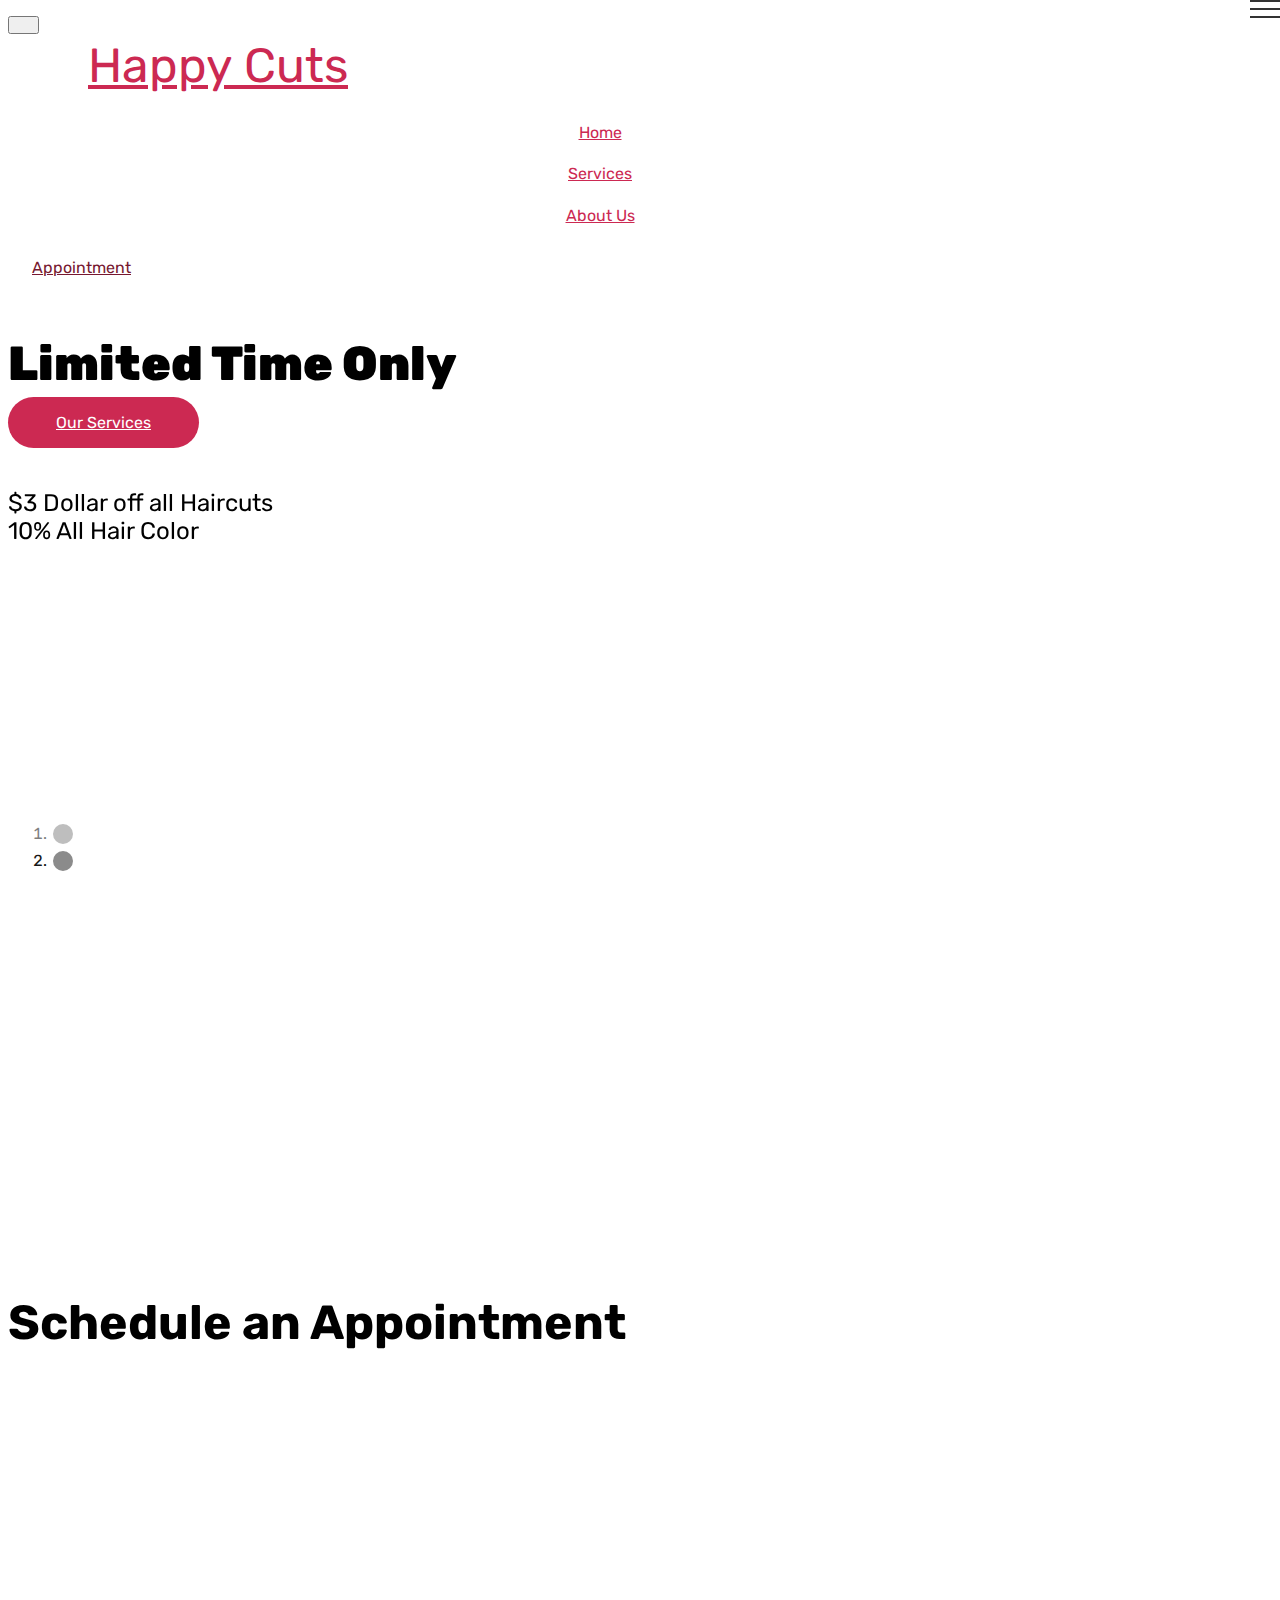
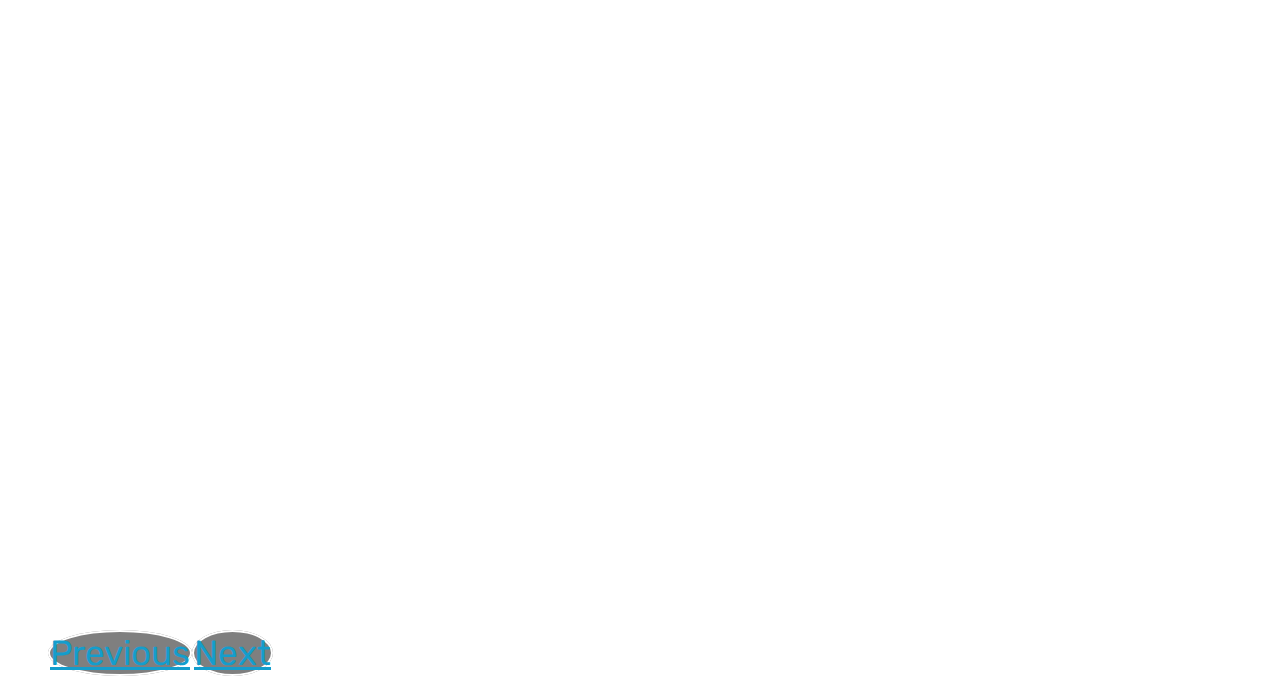
==== index.html @ 5d27b431 "create github pages" ====
<!DOCTYPE html>
<html  >
<head>
  
  <meta charset="UTF-8">
  <meta http-equiv="X-UA-Compatible" content="IE=edge">
  
  <meta name="viewport" content="width=device-width, initial-scale=1, minimum-scale=1">
  <link rel="shortcut icon" href="assets/images/583617294-128x96.png" type="image/x-icon">
  <meta name="description" content="">
  
  
  <title>Home</title>
  <link rel="stylesheet" href="assets/web/assets/mobirise-icons/mobirise-icons.css">
  <link rel="stylesheet" href="assets/bootstrap/css/bootstrap.min.css">
  <link rel="stylesheet" href="assets/bootstrap/css/bootstrap-grid.min.css">
  <link rel="stylesheet" href="assets/bootstrap/css/bootstrap-reboot.min.css">
  <link rel="stylesheet" href="assets/web/assets/gdpr-plugin/gdpr-styles.css">
  <link rel="stylesheet" href="assets/tether/tether.min.css">
  <link rel="stylesheet" href="assets/dropdown/css/style.css">
  <link rel="stylesheet" href="assets/theme/css/style.css">
  <link rel="preload" as="style" href="assets/mobirise/css/mbr-additional.css"><link rel="stylesheet" href="assets/mobirise/css/mbr-additional.css" type="text/css">
  
  <script src="assets/web/assets/lazyload/lazyload.js"></script>

  
  

<meta name="theme-color" content="#149dcc">
<link rel="manifest" href="manifest.json">
<script src="sw-connect.js"></script>
<meta name="apple-mobile-web-app-capable" content="yes">
<link rel="apple-touch-startup-image" media="(device-width: 320px) and (device-height: 568px) and (-webkit-device-pixel-ratio: 2) and (orientation: portrait)" href="assets/images/apple-launch-640x1136.png">
<link rel="apple-touch-startup-image" media="(device-width: 375px) and (device-height: 667px) and (-webkit-device-pixel-ratio: 2) and (orientation: portrait)" href="assets/images/apple-launch-750x1334.png">
<link rel="apple-touch-startup-image" media="(device-width: 414px) and (device-height: 736px) and (-webkit-device-pixel-ratio: 3) and (orientation: portrait)" href="assets/images/apple-launch-1242x2208.png">
<link rel="apple-touch-startup-image" media="(device-width: 375px) and (device-height: 812px) and (-webkit-device-pixel-ratio: 3) and (orientation: portrait)" href="assets/images/apple-launch-1125x2436.png">
<link rel="apple-touch-startup-image" media="(device-width: 768px) and (device-height: 1024px) and (-webkit-device-pixel-ratio: 2) and (orientation: portrait)" href="assets/images/apple-launch-1536x2048.png">
<link rel="apple-touch-startup-image" media="(device-width: 834px) and (device-height: 1112px) and (-webkit-device-pixel-ratio: 2) and (orientation: portrait)" href="assets/images/apple-launch-1668x2224.png">
<link rel="apple-touch-startup-image" media="(device-width: 1024px) and (device-height: 1366px) and (-webkit-device-pixel-ratio: 2) and (orientation: portrait)" href="assets/images/apple-launch-2048x2732.png">
<meta name="apple-mobile-web-app-status-bar-style" content="default">
<meta name="apple-mobile-web-app-title" content="undefined">
<link rel="apple-touch-icon" href="apple-touch-icon.png"></head>
<body>
  
  <section class="menu cid-rveC51afU9" once="menu" id="menu2-0">

    

    <nav class="navbar navbar-expand beta-menu navbar-dropdown align-items-center navbar-fixed-top navbar-toggleable-sm">
        <button class="navbar-toggler navbar-toggler-right" type="button" data-toggle="collapse" data-target="#navbarSupportedContent" aria-controls="navbarSupportedContent" aria-expanded="false" aria-label="Toggle navigation">
            <div class="hamburger">
                <span></span>
                <span></span>
                <span></span>
                <span></span>
            </div>
        </button>
        <div class="menu-logo">
            <div class="navbar-brand">
                
                <span class="navbar-caption-wrap"><a class="navbar-caption text-secondary display-2" href="index.html">
                        Happy Cuts</a></span>
            </div>
        </div>
        <div class="collapse navbar-collapse" id="navbarSupportedContent">
            <ul class="navbar-nav nav-dropdown" data-app-modern-menu="true"><li class="nav-item">
                    <a class="nav-link link text-secondary display-4" href="index.html#header2-1">
                        Home</a>
                </li><li class="nav-item"><a class="nav-link link text-secondary display-4" href="page1.html">
                        Services
                    </a></li>
                <li class="nav-item">
                    <a class="nav-link link text-secondary display-4" href="page2.html">
                        About Us
                    </a>
                </li></ul>
            <div class="navbar-buttons mbr-section-btn"><a class="btn btn-sm btn-secondary-outline display-4" href="https://docs.google.com/forms/d/e/1FAIpQLScZqRBsMkdPfnCfOgbGj3uJii9_y3bddqS6ZcZ4OjTLnHN9kA/viewform?usp=sf_link" target="_blank">
                    <span class="btn-icon mbri-mobile mbr-iconfont mbr-iconfont-btn"></span>Appointment</a></div>
        </div>
    </nav>
</section>

<section class="cid-rveDhRh3Fz mbr-fullscreen mbr-parallax-background" id="header2-1">

    

    <div class="mbr-overlay" style="opacity: 0.1; background-color: rgb(255, 255, 255);"></div>

    <div class="container align-center">
        <div class="row justify-content-md-center">
            <div class="mbr-white col-md-10">
                <h1 class="mbr-section-title mbr-bold pb-3 mbr-fonts-style display-2">Full Service Salon</h1>
                
                
                <div class="mbr-section-btn"><a class="btn btn-md btn-secondary display-4" href="page1.html">Our Services</a>
                    <a class="btn btn-md btn-white-outline display-4" href="page2.html#map1-a">Schedule Appointment</a></div>
            </div>
        </div>
    </div>
    <div class="mbr-arrow hidden-sm-down" aria-hidden="true">
        <a href="#next">
            <i class="mbri-down mbr-iconfont"></i>
        </a>
    </div>
</section>

<section class="carousel slide cid-rvp5HmSy6k" data-interval="false" id="slider1-d">

    

    <div class="full-screen"><div class="mbr-slider slide carousel" data-keyboard="false" data-ride="false" data-interval="4000" data-pause="true"><ol class="carousel-indicators"><li data-app-prevent-settings="" data-target="#slider1-d" data-slide-to="0"></li><li data-app-prevent-settings="" data-target="#slider1-d" class=" active" data-slide-to="1"></li></ol><div class="carousel-inner" role="listbox"><div class="carousel-item slider-fullscreen-image" data-bg-video-slide="false" style="background-image: url(assets/images/583616233-2000x1500.jpeg);"><div class="container container-slide"><div class="image_wrapper"><div class="mbr-overlay"></div><img src="assets/images/583616233-2000x1500.jpeg" title="$5 off all Manicures and Pedicures"><div class="carousel-caption justify-content-center"><div class="col-10 align-center"><h2 class="mbr-fonts-style display-2"><strong>Limited Time Only</strong><br><br></h2><p class="lead mbr-text mbr-fonts-style display-5">$3 Dollar off all Haircuts<br>10% All Hair Color</p></div></div></div></div></div><div class="carousel-item slider-fullscreen-image active" data-bg-video-slide="false" style="background-image: url(assets/images/583617294-2000x1500.jpg);"><div class="container container-slide"><div class="image_wrapper"><div class="mbr-overlay"></div><img src="assets/images/583617294-2000x1500.jpg" title="Subscribe to Happy Cuts!"><div class="carousel-caption justify-content-center"><div class="col-10 align-center"><p class="lead mbr-text mbr-fonts-style display-2"><strong>Schedule an Appointment</strong></p><div class="mbr-section-btn" buttons="0"> <a class="btn btn-white-outline display-4" href="https://docs.google.com/forms/d/e/1FAIpQLScntWv2uImnFi1ppbWMeN0y9qBKcT10sXyd8-fwQRGov3BUcw/viewform?usp=sf_link" target="_blank">Schedule Appointment</a></div></div></div></div></div></div></div><a data-app-prevent-settings="" class="carousel-control carousel-control-prev" role="button" data-slide="prev" href="#slider1-d"><span aria-hidden="true" class="mbri-left mbr-iconfont"></span><span class="sr-only">Previous</span></a><a data-app-prevent-settings="" class="carousel-control carousel-control-next" role="button" data-slide="next" href="#slider1-d"><span aria-hidden="true" class="mbri-right mbr-iconfont"></span><span class="sr-only">Next</span></a></div></div>

</section>


<script src="assets/web/assets/jquery/jquery.min.js"></script>
  <script src="assets/popper/popper.min.js"></script>
  <script src="assets/bootstrap/js/bootstrap.min.js"></script>
  <script src="assets/tether/tether.min.js"></script>
  <script src="assets/smoothscroll/smooth-scroll.js"></script>
  <script src="assets/dropdown/js/nav-dropdown.js"></script>
  <script src="assets/dropdown/js/navbar-dropdown.js"></script>
  <script src="assets/touchswipe/jquery.touch-swipe.min.js"></script>
  <script src="assets/parallax/jarallax.min.js"></script>
  <script src="assets/ytplayer/jquery.mb.ytplayer.min.js"></script>
  <script src="assets/vimeoplayer/jquery.mb.vimeo_player.js"></script>
  <script src="assets/bootstrapcarouselswipe/bootstrap-carousel-swipe.js"></script>
  <script src="assets/theme/js/script.js"></script>
  <script src="assets/slidervideo/script.js"></script>
  
  
  

</body>
</html>
---- assets/mobirise/css/mbr-additional.css ----
@import url(https://fonts.googleapis.com/css?family=Rubik:300,300i,400,400i,500,500i,700,700i,900,900i&display=swap);





body {
  font-family: Rubik;
}
.display-1 {
  font-family: 'Rubik', sans-serif;
  font-size: 5.6rem;
  font-display: swap;
}
.display-1 > .mbr-iconfont {
  font-size: 8.96rem;
}
.display-2 {
  font-family: 'Rubik', sans-serif;
  font-size: 3rem;
  font-display: swap;
}
.display-2 > .mbr-iconfont {
  font-size: 4.8rem;
}
.display-4 {
  font-family: 'Rubik', sans-serif;
  font-size: 1rem;
  font-display: swap;
}
.display-4 > .mbr-iconfont {
  font-size: 1.6rem;
}
.display-5 {
  font-family: 'Rubik', sans-serif;
  font-size: 1.5rem;
  font-display: swap;
}
.display-5 > .mbr-iconfont {
  font-size: 2.4rem;
}
.display-7 {
  font-family: 'Rubik', sans-serif;
  font-size: 1rem;
  font-display: swap;
}
.display-7 > .mbr-iconfont {
  font-size: 1.6rem;
}
/* ---- Fluid typography for mobile devices ---- */
/* 1.4 - font scale ratio ( bootstrap == 1.42857 ) */
/* 100vw - current viewport width */
/* (48 - 20)  48 == 48rem == 768px, 20 == 20rem == 320px(minimal supported viewport) */
/* 0.65 - min scale variable, may vary */
@media (max-width: 768px) {
  .display-1 {
    font-size: 4.48rem;
    font-size: calc( 2.61rem + (5.6 - 2.61) * ((100vw - 20rem) / (48 - 20)));
    line-height: calc( 1.4 * (2.61rem + (5.6 - 2.61) * ((100vw - 20rem) / (48 - 20))));
  }
  .display-2 {
    font-size: 2.4rem;
    font-size: calc( 1.7rem + (3 - 1.7) * ((100vw - 20rem) / (48 - 20)));
    line-height: calc( 1.4 * (1.7rem + (3 - 1.7) * ((100vw - 20rem) / (48 - 20))));
  }
  .display-4 {
    font-size: 0.8rem;
    font-size: calc( 1rem + (1 - 1) * ((100vw - 20rem) / (48 - 20)));
    line-height: calc( 1.4 * (1rem + (1 - 1) * ((100vw - 20rem) / (48 - 20))));
  }
  .display-5 {
    font-size: 1.2rem;
    font-size: calc( 1.175rem + (1.5 - 1.175) * ((100vw - 20rem) / (48 - 20)));
    line-height: calc( 1.4 * (1.175rem + (1.5 - 1.175) * ((100vw - 20rem) / (48 - 20))));
  }
}
/* Buttons */
.btn {
  padding: 1rem 3rem;
  border-radius: 3px;
}
.btn-sm {
  padding: 0.6rem 1.5rem;
  border-radius: 3px;
}
.btn-md {
  padding: 1rem 3rem;
  border-radius: 3px;
}
.btn-lg {
  padding: 1.2rem 3.2rem;
  border-radius: 3px;
}
.bg-primary {
  background-color: #149dcc !important;
}
.bg-success {
  background-color: #f7ed4a !important;
}
.bg-info {
  background-color: #82786e !important;
}
.bg-warning {
  background-color: #879a9f !important;
}
.bg-danger {
  background-color: #b1a374 !important;
}
.btn-primary,
.btn-primary:active {
  background-color: #149dcc !important;
  border-color: #149dcc !important;
  color: #ffffff !important;
}
.btn-primary:hover,
.btn-primary:focus,
.btn-primary.focus,
.btn-primary.active {
  color: #ffffff !important;
  background-color: #0d6786 !important;
  border-color: #0d6786 !important;
}
.btn-primary.disabled,
.btn-primary:disabled {
  color: #ffffff !important;
  background-color: #0d6786 !important;
  border-color: #0d6786 !important;
}
.btn-secondary,
.btn-secondary:active {
  background-color: #cc2952 !important;
  border-color: #cc2952 !important;
  color: #ffffff !important;
}
.btn-secondary:hover,
.btn-secondary:focus,
.btn-secondary.focus,
.btn-secondary.active {
  color: #ffffff !important;
  background-color: #8c1c38 !important;
  border-color: #8c1c38 !important;
}
.btn-secondary.disabled,
.btn-secondary:disabled {
  color: #ffffff !important;
  background-color: #8c1c38 !important;
  border-color: #8c1c38 !important;
}
.btn-info,
.btn-info:active {
  background-color: #82786e !important;
  border-color: #82786e !important;
  color: #ffffff !important;
}
.btn-info:hover,
.btn-info:focus,
.btn-info.focus,
.btn-info.active {
  color: #ffffff !important;
  background-color: #59524b !important;
  border-color: #59524b !important;
}
.btn-info.disabled,
.btn-info:disabled {
  color: #ffffff !important;
  background-color: #59524b !important;
  border-color: #59524b !important;
}
.btn-success,
.btn-success:active {
  background-color: #f7ed4a !important;
  border-color: #f7ed4a !important;
  color: #3f3c03 !important;
}
.btn-success:hover,
.btn-success:focus,
.btn-success.focus,
.btn-success.active {
  color: #3f3c03 !important;
  background-color: #eadd0a !important;
  border-color: #eadd0a !important;
}
.btn-success.disabled,
.btn-success:disabled {
  color: #3f3c03 !important;
  background-color: #eadd0a !important;
  border-color: #eadd0a !important;
}
.btn-warning,
.btn-warning:active {
  background-color: #879a9f !important;
  border-color: #879a9f !important;
  color: #ffffff !important;
}
.btn-warning:hover,
.btn-warning:focus,
.btn-warning.focus,
.btn-warning.active {
  color: #ffffff !important;
  background-color: #617479 !important;
  border-color: #617479 !important;
}
.btn-warning.disabled,
.btn-warning:disabled {
  color: #ffffff !important;
  background-color: #617479 !important;
  border-color: #617479 !important;
}
.btn-danger,
.btn-danger:active {
  background-color: #b1a374 !important;
  border-color: #b1a374 !important;
  color: #ffffff !important;
}
.btn-danger:hover,
.btn-danger:focus,
.btn-danger.focus,
.btn-danger.active {
  color: #ffffff !important;
  background-color: #8b7d4e !important;
  border-color: #8b7d4e !important;
}
.btn-danger.disabled,
.btn-danger:disabled {
  color: #ffffff !important;
  background-color: #8b7d4e !important;
  border-color: #8b7d4e !important;
}
.btn-white {
  color: #333333 !important;
}
.btn-white,
.btn-white:active {
  background-color: #ffffff !important;
  border-color: #ffffff !important;
  color: #808080 !important;
}
.btn-white:hover,
.btn-white:focus,
.btn-white.focus,
.btn-white.active {
  color: #808080 !important;
  background-color: #d9d9d9 !important;
  border-color: #d9d9d9 !important;
}
.btn-white.disabled,
.btn-white:disabled {
  color: #808080 !important;
  background-color: #d9d9d9 !important;
  border-color: #d9d9d9 !important;
}
.btn-black,
.btn-black:active {
  background-color: #333333 !important;
  border-color: #333333 !important;
  color: #ffffff !important;
}
.btn-black:hover,
.btn-black:focus,
.btn-black.focus,
.btn-black.active {
  color: #ffffff !important;
  background-color: #0d0d0d !important;
  border-color: #0d0d0d !important;
}
.btn-black.disabled,
.btn-black:disabled {
  color: #ffffff !important;
  background-color: #0d0d0d !important;
  border-color: #0d0d0d !important;
}
.btn-primary-outline,
.btn-primary-outline:active {
  background: none;
  border-color: #0b566f;
  color: #0b566f;
}
.btn-primary-outline:hover,
.btn-primary-outline:focus,
.btn-primary-outline.focus,
.btn-primary-outline.active {
  color: #ffffff;
  background-color: #149dcc;
  border-color: #149dcc;
}
.btn-primary-outline.disabled,
.btn-primary-outline:disabled {
  color: #ffffff !important;
  background-color: #149dcc !important;
  border-color: #149dcc !important;
}
.btn-secondary-outline,
.btn-secondary-outline:active {
  background: none;
  border-color: #771830;
  color: #771830;
}
.btn-secondary-outline:hover,
.btn-secondary-outline:focus,
.btn-secondary-outline.focus,
.btn-secondary-outline.active {
  color: #ffffff;
  background-color: #cc2952;
  border-color: #cc2952;
}
.btn-secondary-outline.disabled,
.btn-secondary-outline:disabled {
  color: #ffffff !important;
  background-color: #cc2952 !important;
  border-color: #cc2952 !important;
}
.btn-info-outline,
.btn-info-outline:active {
  background: none;
  border-color: #4b453f;
  color: #4b453f;
}
.btn-info-outline:hover,
.btn-info-outline:focus,
.btn-info-outline.focus,
.btn-info-outline.active {
  color: #ffffff;
  background-color: #82786e;
  border-color: #82786e;
}
.btn-info-outline.disabled,
.btn-info-outline:disabled {
  color: #ffffff !important;
  background-color: #82786e !important;
  border-color: #82786e !important;
}
.btn-success-outline,
.btn-success-outline:active {
  background: none;
  border-color: #d2c609;
  color: #d2c609;
}
.btn-success-outline:hover,
.btn-success-outline:focus,
.btn-success-outline.focus,
.btn-success-outline.active {
  color: #3f3c03;
  background-color: #f7ed4a;
  border-color: #f7ed4a;
}
.btn-success-outline.disabled,
.btn-success-outline:disabled {
  color: #3f3c03 !important;
  background-color: #f7ed4a !important;
  border-color: #f7ed4a !important;
}
.btn-warning-outline,
.btn-warning-outline:active {
  background: none;
  border-color: #55666b;
  color: #55666b;
}
.btn-warning-outline:hover,
.btn-warning-outline:focus,
.btn-warning-outline.focus,
.btn-warning-outline.active {
  color: #ffffff;
  background-color: #879a9f;
  border-color: #879a9f;
}
.btn-warning-outline.disabled,
.btn-warning-outline:disabled {
  color: #ffffff !important;
  background-color: #879a9f !important;
  border-color: #879a9f !important;
}
.btn-danger-outline,
.btn-danger-outline:active {
  background: none;
  border-color: #7a6e45;
  color: #7a6e45;
}
.btn-danger-outline:hover,
.btn-danger-outline:focus,
.btn-danger-outline.focus,
.btn-danger-outline.active {
  color: #ffffff;
  background-color: #b1a374;
  border-color: #b1a374;
}
.btn-danger-outline.disabled,
.btn-danger-outline:disabled {
  color: #ffffff !important;
  background-color: #b1a374 !important;
  border-color: #b1a374 !important;
}
.btn-black-outline,
.btn-black-outline:active {
  background: none;
  border-color: #000000;
  color: #000000;
}
.btn-black-outline:hover,
.btn-black-outline:focus,
.btn-black-outline.focus,
.btn-black-outline.active {
  color: #ffffff;
  background-color: #333333;
  border-color: #333333;
}
.btn-black-outline.disabled,
.btn-black-outline:disabled {
  color: #ffffff !important;
  background-color: #333333 !important;
  border-color: #333333 !important;
}
.btn-white-outline,
.btn-white-outline:active,
.btn-white-outline.active {
  background: none;
  border-color: #ffffff;
  color: #ffffff;
}
.btn-white-outline:hover,
.btn-white-outline:focus,
.btn-white-outline.focus {
  color: #333333;
  background-color: #ffffff;
  border-color: #ffffff;
}
.text-primary {
  color: #149dcc !important;
}
.text-secondary {
  color: #cc2952 !important;
}
.text-success {
  color: #f7ed4a !important;
}
.text-info {
  color: #82786e !important;
}
.text-warning {
  color: #879a9f !important;
}
.text-danger {
  color: #b1a374 !important;
}
.text-white {
  color: #ffffff !important;
}
.text-black {
  color: #000000 !important;
}
a.text-primary:hover,
a.text-primary:focus {
  color: #0b566f !important;
}
a.text-secondary:hover,
a.text-secondary:focus {
  color: #771830 !important;
}
a.text-success:hover,
a.text-success:focus {
  color: #d2c609 !important;
}
a.text-info:hover,
a.text-info:focus {
  color: #4b453f !important;
}
a.text-warning:hover,
a.text-warning:focus {
  color: #55666b !important;
}
a.text-danger:hover,
a.text-danger:focus {
  color: #7a6e45 !important;
}
a.text-white:hover,
a.text-white:focus {
  color: #b3b3b3 !important;
}
a.text-black:hover,
a.text-black:focus {
  color: #4d4d4d !important;
}
.alert-success {
  background-color: #70c770;
}
.alert-info {
  background-color: #82786e;
}
.alert-warning {
  background-color: #879a9f;
}
.alert-danger {
  background-color: #b1a374;
}
.mbr-section-btn a.btn:not(.btn-form) {
  border-radius: 100px;
}
.mbr-section-btn a.btn:not(.btn-form):hover,
.mbr-section-btn a.btn:not(.btn-form):focus {
  box-shadow: none !important;
}
.mbr-section-btn a.btn:not(.btn-form):hover,
.mbr-section-btn a.btn:not(.btn-form):focus {
  box-shadow: 0 10px 40px 0 rgba(0, 0, 0, 0.2) !important;
  -webkit-box-shadow: 0 10px 40px 0 rgba(0, 0, 0, 0.2) !important;
}
.mbr-gallery-filter li a {
  border-radius: 100px !important;
}
.mbr-gallery-filter li.active .btn {
  background-color: #149dcc;
  border-color: #149dcc;
  color: #ffffff;
}
.mbr-gallery-filter li.active .btn:focus {
  box-shadow: none;
}
.nav-tabs .nav-link {
  border-radius: 100px !important;
}
a,
a:hover {
  color: #149dcc;
}
.mbr-plan-header.bg-primary .mbr-plan-subtitle,
.mbr-plan-header.bg-primary .mbr-plan-price-desc {
  color: #b4e6f8;
}
.mbr-plan-header.bg-success .mbr-plan-subtitle,
.mbr-plan-header.bg-success .mbr-plan-price-desc {
  color: #ffffff;
}
.mbr-plan-header.bg-info .mbr-plan-subtitle,
.mbr-plan-header.bg-info .mbr-plan-price-desc {
  color: #beb8b2;
}
.mbr-plan-header.bg-warning .mbr-plan-subtitle,
.mbr-plan-header.bg-warning .mbr-plan-price-desc {
  color: #ced6d8;
}
.mbr-plan-header.bg-danger .mbr-plan-subtitle,
.mbr-plan-header.bg-danger .mbr-plan-price-desc {
  color: #dfd9c6;
}
/* Scroll to top button*/
.scrollToTop_wraper {
  display: none;
}
.form-control {
  font-family: 'Rubik', sans-serif;
  font-size: 1rem;
  font-display: swap;
}
.form-control > .mbr-iconfont {
  font-size: 1.6rem;
}
blockquote {
  border-color: #149dcc;
}
/* Forms */
.mbr-form .btn {
  margin: .4rem 0;
}
.mbr-form .input-group-btn a.btn {
  border-radius: 100px !important;
}
.mbr-form .input-group-btn a.btn:hover {
  box-shadow: 0 10px 40px 0 rgba(0, 0, 0, 0.2);
}
.mbr-form .input-group-btn button[type="submit"] {
  border-radius: 100px !important;
  padding: 1rem 3rem;
}
.mbr-form .input-group-btn button[type="submit"]:hover {
  box-shadow: 0 10px 40px 0 rgba(0, 0, 0, 0.2);
}
@media (max-width: 767px) {
  .btn {
    font-size: .75rem !important;
  }
  .btn .mbr-iconfont {
    font-size: 1rem !important;
  }
}
/* Footer */
.mbr-footer-content li::before,
.mbr-footer .mbr-contacts li::before {
  background: #149dcc;
}
.mbr-footer-content li a:hover,
.mbr-footer .mbr-contacts li a:hover {
  color: #149dcc;
}
.footer3 input[type="email"],
.footer4 input[type="email"] {
  border-radius: 100px !important;
}
.footer3 .input-group-btn a.btn,
.footer4 .input-group-btn a.btn {
  border-radius: 100px !important;
}
.footer3 .input-group-btn button[type="submit"],
.footer4 .input-group-btn button[type="submit"] {
  border-radius: 100px !important;
}
/* Headers*/
.header13 .form-inline input[type="email"],
.header14 .form-inline input[type="email"] {
  border-radius: 100px;
}
.header13 .form-inline input[type="text"],
.header14 .form-inline input[type="text"] {
  border-radius: 100px;
}
.header13 .form-inline input[type="tel"],
.header14 .form-inline input[type="tel"] {
  border-radius: 100px;
}
.header13 .form-inline a.btn,
.header14 .form-inline a.btn {
  border-radius: 100px;
}
.header13 .form-inline button,
.header14 .form-inline button {
  border-radius: 100px !important;
}
@media screen and (-ms-high-contrast: active), (-ms-high-contrast: none) {
  .card-wrapper {
    flex: auto !important;
  }
}
.jq-selectbox li:hover,
.jq-selectbox li.selected {
  background-color: #149dcc;
  color: #ffffff;
}
.jq-selectbox .jq-selectbox__trigger-arrow,
.jq-number__spin.minus:after,
.jq-number__spin.plus:after {
  transition: 0.4s;
  border-top-color: currentColor;
  border-bottom-color: currentColor;
}
.jq-selectbox:hover .jq-selectbox__trigger-arrow,
.jq-number__spin.minus:hover:after,
.jq-number__spin.plus:hover:after {
  border-top-color: #149dcc;
  border-bottom-color: #149dcc;
}
.xdsoft_datetimepicker .xdsoft_calendar td.xdsoft_default,
.xdsoft_datetimepicker .xdsoft_calendar td.xdsoft_current,
.xdsoft_datetimepicker .xdsoft_timepicker .xdsoft_time_box > div > div.xdsoft_current {
  color: #ffffff !important;
  background-color: #149dcc !important;
  box-shadow: none !important;
}
.xdsoft_datetimepicker .xdsoft_calendar td:hover,
.xdsoft_datetimepicker .xdsoft_timepicker .xdsoft_time_box > div > div:hover {
  color: #ffffff !important;
  background: #cc2952 !important;
  box-shadow: none !important;
}
.lazy-bg {
  background-image: none !important;
}
.lazy-placeholder:not(section),
.lazy-none {
  display: block;
  position: relative;
  padding-bottom: 56.25%;
}
iframe.lazy-placeholder,
.lazy-placeholder:after {
  content: '';
  position: absolute;
  width: 100px;
  height: 100px;
  background: transparent no-repeat center;
  background-size: contain;
  top: 50%;
  left: 50%;
  transform: translateX(-50%) translateY(-50%);
  background-image: url("data:image/svg+xml;charset=UTF-8,%3csvg width='32' height='32' viewBox='0 0 64 64' xmlns='http://www.w3.org/2000/svg' stroke='%23149dcc' %3e%3cg fill='none' fill-rule='evenodd'%3e%3cg transform='translate(16 16)' stroke-width='2'%3e%3ccircle stroke-opacity='.5' cx='16' cy='16' r='16'/%3e%3cpath d='M32 16c0-9.94-8.06-16-16-16'%3e%3canimateTransform attributeName='transform' type='rotate' from='0 16 16' to='360 16 16' dur='1s' repeatCount='indefinite'/%3e%3c/path%3e%3c/g%3e%3c/g%3e%3c/svg%3e");
}
section.lazy-placeholder:after {
  opacity: 0.3;
}
.cid-rveC51afU9 .navbar {
  background: #ffffff;
  transition: none;
  min-height: 77px;
  padding: .5rem 0;
}
.cid-rveC51afU9 .navbar-dropdown.bg-color.transparent.opened {
  background: #ffffff;
}
.cid-rveC51afU9 a {
  font-style: normal;
}
.cid-rveC51afU9 .nav-item span {
  padding-right: 0.4em;
  line-height: 0.5em;
  vertical-align: text-bottom;
  position: relative;
  text-decoration: none;
}
.cid-rveC51afU9 .nav-item a {
  display: -webkit-flex;
  align-items: center;
  justify-content: center;
  padding: 0.7rem 0 !important;
  margin: 0rem .65rem !important;
  -webkit-align-items: center;
  -webkit-justify-content: center;
}
.cid-rveC51afU9 .nav-item:focus,
.cid-rveC51afU9 .nav-link:focus {
  outline: none;
}
.cid-rveC51afU9 .btn {
  padding: 0.4rem 1.5rem;
  display: -webkit-inline-flex;
  align-items: center;
  -webkit-align-items: center;
}
.cid-rveC51afU9 .btn .mbr-iconfont {
  font-size: 1.6rem;
}
.cid-rveC51afU9 .menu-logo {
  margin-right: auto;
}
.cid-rveC51afU9 .menu-logo .navbar-brand {
  display: flex;
  margin-left: 5rem;
  padding: 0;
  transition: padding .2s;
  min-height: 3.8rem;
  -webkit-align-items: center;
  align-items: center;
}
.cid-rveC51afU9 .menu-logo .navbar-brand .navbar-caption-wrap {
  display: flex;
  -webkit-align-items: center;
  align-items: center;
  word-break: break-word;
  min-width: 7rem;
  margin: .3rem 0;
}
.cid-rveC51afU9 .menu-logo .navbar-brand .navbar-caption-wrap .navbar-caption {
  line-height: 1.2rem !important;
  padding-right: 2rem;
}
.cid-rveC51afU9 .menu-logo .navbar-brand .navbar-logo {
  font-size: 4rem;
  transition: font-size 0.25s;
}
.cid-rveC51afU9 .menu-logo .navbar-brand .navbar-logo img {
  display: flex;
}
.cid-rveC51afU9 .menu-logo .navbar-brand .navbar-logo .mbr-iconfont {
  transition: font-size 0.25s;
}
.cid-rveC51afU9 .menu-logo .navbar-brand .navbar-logo a {
  display: inline-flex;
}
.cid-rveC51afU9 .navbar-toggleable-sm .navbar-collapse {
  justify-content: flex-end;
  -webkit-justify-content: flex-end;
  padding-right: 5rem;
  width: auto;
}
.cid-rveC51afU9 .navbar-toggleable-sm .navbar-collapse .navbar-nav {
  flex-wrap: wrap;
  -webkit-flex-wrap: wrap;
  padding-left: 0;
}
.cid-rveC51afU9 .navbar-toggleable-sm .navbar-collapse .navbar-nav .nav-item {
  -webkit-align-self: center;
  align-self: center;
}
.cid-rveC51afU9 .navbar-toggleable-sm .navbar-collapse .navbar-buttons {
  padding-left: 0;
  padding-bottom: 0;
}
.cid-rveC51afU9 .dropdown .dropdown-menu {
  background: #ffffff;
  display: none;
  position: absolute;
  min-width: 5rem;
  padding-top: 1.4rem;
  padding-bottom: 1.4rem;
  text-align: left;
}
.cid-rveC51afU9 .dropdown .dropdown-menu .dropdown-item {
  width: auto;
  padding: 0.235em 1.5385em 0.235em 1.5385em !important;
}
.cid-rveC51afU9 .dropdown .dropdown-menu .dropdown-item::after {
  right: 0.5rem;
}
.cid-rveC51afU9 .dropdown .dropdown-menu .dropdown-submenu {
  margin: 0;
}
.cid-rveC51afU9 .dropdown.open > .dropdown-menu {
  display: block;
}
.cid-rveC51afU9 .navbar-toggleable-sm.opened:after {
  position: absolute;
  width: 100vw;
  height: 100vh;
  content: '';
  background-color: rgba(0, 0, 0, 0.1);
  left: 0;
  bottom: 0;
  transform: translateY(100%);
  -webkit-transform: translateY(100%);
  z-index: 1000;
}
.cid-rveC51afU9 .navbar.navbar-short {
  min-height: 60px;
  transition: all .2s;
}
.cid-rveC51afU9 .navbar.navbar-short .navbar-toggler-right {
  top: 20px;
}
.cid-rveC51afU9 .navbar.navbar-short .navbar-logo a {
  font-size: 2.5rem !important;
  line-height: 2.5rem;
  transition: font-size 0.25s;
}
.cid-rveC51afU9 .navbar.navbar-short .navbar-logo a .mbr-iconfont {
  font-size: 2.5rem !important;
}
.cid-rveC51afU9 .navbar.navbar-short .navbar-logo a img {
  height: 3rem !important;
}
.cid-rveC51afU9 .navbar.navbar-short .navbar-brand {
  min-height: 3rem;
}
.cid-rveC51afU9 button.navbar-toggler {
  width: 31px;
  height: 18px;
  cursor: pointer;
  transition: all .2s;
  top: 1.5rem;
  right: 1rem;
}
.cid-rveC51afU9 button.navbar-toggler:focus {
  outline: none;
}
.cid-rveC51afU9 button.navbar-toggler .hamburger span {
  position: absolute;
  right: 0;
  width: 30px;
  height: 2px;
  border-right: 5px;
  background-color: #333333;
}
.cid-rveC51afU9 button.navbar-toggler .hamburger span:nth-child(1) {
  top: 0;
  transition: all .2s;
}
.cid-rveC51afU9 button.navbar-toggler .hamburger span:nth-child(2) {
  top: 8px;
  transition: all .15s;
}
.cid-rveC51afU9 button.navbar-toggler .hamburger span:nth-child(3) {
  top: 8px;
  transition: all .15s;
}
.cid-rveC51afU9 button.navbar-toggler .hamburger span:nth-child(4) {
  top: 16px;
  transition: all .2s;
}
.cid-rveC51afU9 nav.opened .hamburger span:nth-child(1) {
  top: 8px;
  width: 0;
  opacity: 0;
  right: 50%;
  transition: all .2s;
}
.cid-rveC51afU9 nav.opened .hamburger span:nth-child(2) {
  -webkit-transform: rotate(45deg);
  transform: rotate(45deg);
  transition: all .25s;
}
.cid-rveC51afU9 nav.opened .hamburger span:nth-child(3) {
  -webkit-transform: rotate(-45deg);
  transform: rotate(-45deg);
  transition: all .25s;
}
.cid-rveC51afU9 nav.opened .hamburger span:nth-child(4) {
  top: 8px;
  width: 0;
  opacity: 0;
  right: 50%;
  transition: all .2s;
}
.cid-rveC51afU9 .collapsed.navbar-expand {
  flex-direction: column;
  -webkit-flex-direction: column;
}
.cid-rveC51afU9 .collapsed .btn {
  display: -webkit-flex;
}
.cid-rveC51afU9 .collapsed .navbar-collapse {
  display: none !important;
  padding-right: 0 !important;
}
.cid-rveC51afU9 .collapsed .navbar-collapse.collapsing,
.cid-rveC51afU9 .collapsed .navbar-collapse.show {
  display: block !important;
}
.cid-rveC51afU9 .collapsed .navbar-collapse.collapsing .navbar-nav,
.cid-rveC51afU9 .collapsed .navbar-collapse.show .navbar-nav {
  display: block;
  text-align: center;
}
.cid-rveC51afU9 .collapsed .navbar-collapse.collapsing .navbar-nav .nav-item,
.cid-rveC51afU9 .collapsed .navbar-collapse.show .navbar-nav .nav-item {
  clear: both;
}
.cid-rveC51afU9 .collapsed .navbar-collapse.collapsing .navbar-buttons,
.cid-rveC51afU9 .collapsed .navbar-collapse.show .navbar-buttons {
  text-align: center;
}
.cid-rveC51afU9 .collapsed .navbar-collapse.collapsing .navbar-buttons:last-child,
.cid-rveC51afU9 .collapsed .navbar-collapse.show .navbar-buttons:last-child {
  margin-bottom: 1rem;
}
.cid-rveC51afU9 .collapsed button.navbar-toggler {
  display: block;
}
.cid-rveC51afU9 .collapsed .navbar-brand {
  margin-left: 1rem !important;
}
.cid-rveC51afU9 .collapsed .navbar-toggleable-sm {
  flex-direction: column;
  -webkit-flex-direction: column;
}
.cid-rveC51afU9 .collapsed .dropdown .dropdown-menu {
  width: 100%;
  text-align: center;
  position: relative;
  opacity: 0;
  overflow: hidden;
  display: block;
  height: 0;
  visibility: hidden;
  padding: 0;
  transition-duration: .5s;
  transition-property: opacity,padding,height;
}
.cid-rveC51afU9 .collapsed .dropdown.open > .dropdown-menu {
  position: relative;
  opacity: 1;
  height: auto;
  padding: 1.4rem 0;
  visibility: visible;
}
.cid-rveC51afU9 .collapsed .dropdown .dropdown-submenu {
  left: 0;
  text-align: center;
  width: 100%;
}
.cid-rveC51afU9 .collapsed .dropdown .dropdown-toggle[data-toggle="dropdown-submenu"]::after {
  margin-top: 0;
  position: inherit;
  right: 0;
  top: 50%;
  display: inline-block;
  width: 0;
  height: 0;
  margin-left: .3em;
  vertical-align: middle;
  content: "";
  border-top: .30em solid;
  border-right: .30em solid transparent;
  border-left: .30em solid transparent;
}
@media (max-width: 991px) {
  .cid-rveC51afU9.navbar-expand {
    flex-direction: column;
    -webkit-flex-direction: column;
  }
  .cid-rveC51afU9 img {
    height: 3.8rem !important;
  }
  .cid-rveC51afU9 .btn {
    display: -webkit-flex;
  }
  .cid-rveC51afU9 button.navbar-toggler {
    display: block;
  }
  .cid-rveC51afU9 .navbar-brand {
    margin-left: 1rem !important;
  }
  .cid-rveC51afU9 .navbar-toggleable-sm {
    flex-direction: column;
    -webkit-flex-direction: column;
  }
  .cid-rveC51afU9 .navbar-collapse {
    display: none !important;
    padding-right: 0 !important;
  }
  .cid-rveC51afU9 .navbar-collapse.collapsing,
  .cid-rveC51afU9 .navbar-collapse.show {
    display: block !important;
  }
  .cid-rveC51afU9 .navbar-collapse.collapsing .navbar-nav,
  .cid-rveC51afU9 .navbar-collapse.show .navbar-nav {
    display: block;
    text-align: center;
  }
  .cid-rveC51afU9 .navbar-collapse.collapsing .navbar-nav .nav-item,
  .cid-rveC51afU9 .navbar-collapse.show .navbar-nav .nav-item {
    clear: both;
  }
  .cid-rveC51afU9 .navbar-collapse.collapsing .navbar-buttons,
  .cid-rveC51afU9 .navbar-collapse.show .navbar-buttons {
    text-align: center;
  }
  .cid-rveC51afU9 .navbar-collapse.collapsing .navbar-buttons:last-child,
  .cid-rveC51afU9 .navbar-collapse.show .navbar-buttons:last-child {
    margin-bottom: 1rem;
  }
  .cid-rveC51afU9 .dropdown .dropdown-menu {
    width: 100%;
    text-align: center;
    position: relative;
    opacity: 0;
    overflow: hidden;
    display: block;
    height: 0;
    visibility: hidden;
    padding: 0;
    transition-duration: .5s;
    transition-property: opacity,padding,height;
  }
  .cid-rveC51afU9 .dropdown.open > .dropdown-menu {
    position: relative;
    opacity: 1;
    height: auto;
    padding: 1.4rem 0;
    visibility: visible;
  }
  .cid-rveC51afU9 .dropdown .dropdown-submenu {
    left: 0;
    text-align: center;
    width: 100%;
  }
  .cid-rveC51afU9 .dropdown .dropdown-toggle[data-toggle="dropdown-submenu"]::after {
    margin-top: 0;
    position: inherit;
    right: 0;
    top: 50%;
    display: inline-block;
    width: 0;
    height: 0;
    margin-left: .3em;
    vertical-align: middle;
    content: "";
    border-top: .30em solid;
    border-right: .30em solid transparent;
    border-left: .30em solid transparent;
  }
}
@media (min-width: 767px) {
  .cid-rveC51afU9 .menu-logo {
    flex-shrink: 0;
    -webkit-flex-shrink: 0;
  }
}
.cid-rveC51afU9 .navbar-collapse {
  flex-basis: auto;
  -webkit-flex-basis: auto;
}
.cid-rveC51afU9 .nav-link:hover,
.cid-rveC51afU9 .dropdown-item:hover {
  color: #767676 !important;
}
.cid-rveDhRh3Fz {
  background-image: url("../../../assets/images/583616771-2000x1500.jpg");
}
.cid-rveDhRh3Fz H1 {
  color: #ffffff;
}
.cid-rvp5HmSy6k .modal-body .close {
  background: #1b1b1b;
}
.cid-rvp5HmSy6k .modal-body .close span {
  font-style: normal;
}
.cid-rvp5HmSy6k .carousel-inner > .active,
.cid-rvp5HmSy6k .carousel-inner > .next,
.cid-rvp5HmSy6k .carousel-inner > .prev {
  display: table;
}
.cid-rvp5HmSy6k .carousel-control .icon-next,
.cid-rvp5HmSy6k .carousel-control .icon-prev {
  margin-top: -18px;
  font-size: 40px;
  line-height: 27px;
}
.cid-rvp5HmSy6k .carousel-control:hover {
  background: #1b1b1b;
  color: #fff;
  opacity: 1;
}
@media (max-width: 767px) {
  .cid-rvp5HmSy6k .container .carousel-control {
    margin-bottom: 0;
  }
}
.cid-rvp5HmSy6k .boxed-slider {
  position: relative;
  padding: 93px 0;
}
.cid-rvp5HmSy6k .boxed-slider > div {
  position: relative;
}
.cid-rvp5HmSy6k .container img {
  width: 100%;
}
.cid-rvp5HmSy6k .container img + .row {
  position: absolute;
  top: 50%;
  left: 0;
  right: 0;
  -webkit-transform: translateY(-50%);
  -moz-transform: translateY(-50%);
  transform: translateY(-50%);
  z-index: 2;
}
.cid-rvp5HmSy6k .mbr-section {
  padding: 0;
  background-attachment: scroll;
}
.cid-rvp5HmSy6k .mbr-table-cell {
  padding: 0;
}
.cid-rvp5HmSy6k .container .carousel-indicators {
  margin-bottom: 3px;
}
.cid-rvp5HmSy6k .carousel-caption {
  top: 50%;
  right: 0;
  bottom: auto;
  left: 0;
  display: -webkit-flex;
  align-items: center;
  -webkit-transform: translateY(-50%);
  transform: translateY(-50%);
  -webkit-align-items: center;
}
.cid-rvp5HmSy6k .mbr-overlay {
  z-index: 1;
}
.cid-rvp5HmSy6k .container-slide.container {
  min-width: 100%;
  min-height: 100vh;
  padding: 0;
}
.cid-rvp5HmSy6k .carousel-item {
  background-position: 50% 50%;
  background-repeat: no-repeat;
  background-size: cover;
  -o-transition: -o-transform 0.6s ease-in-out;
  -webkit-transition: -webkit-transform 0.6s ease-in-out;
  transition: transform 0.6s ease-in-out, -webkit-transform 0.6s ease-in-out, -o-transform 0.6s ease-in-out;
  -webkit-backface-visibility: hidden;
  backface-visibility: hidden;
  -webkit-perspective: 1000px;
  perspective: 1000px;
}
@media (max-width: 576px) {
  .cid-rvp5HmSy6k .carousel-item .container {
    width: 100%;
  }
}
.cid-rvp5HmSy6k .carousel-item-next.carousel-item-left,
.cid-rvp5HmSy6k .carousel-item-prev.carousel-item-right {
  -webkit-transform: translate3d(0, 0, 0);
  transform: translate3d(0, 0, 0);
}
.cid-rvp5HmSy6k .active.carousel-item-right,
.cid-rvp5HmSy6k .carousel-item-next {
  -webkit-transform: translate3d(100%, 0, 0);
  transform: translate3d(100%, 0, 0);
}
.cid-rvp5HmSy6k .active.carousel-item-left,
.cid-rvp5HmSy6k .carousel-item-prev {
  -webkit-transform: translate3d(-100%, 0, 0);
  transform: translate3d(-100%, 0, 0);
}
.cid-rvp5HmSy6k .mbr-slider .carousel-control {
  top: 50%;
  width: 70px;
  height: 70px;
  margin-top: -1.5rem;
  font-size: 35px;
  background-color: rgba(0, 0, 0, 0.5);
  border: 2px solid #fff;
  border-radius: 50%;
  transition: all .3s;
}
.cid-rvp5HmSy6k .mbr-slider .carousel-control.carousel-control-prev {
  left: 0;
  margin-left: 2.5rem;
}
.cid-rvp5HmSy6k .mbr-slider .carousel-control.carousel-control-next {
  right: 0;
  margin-right: 2.5rem;
}
.cid-rvp5HmSy6k .mbr-slider .carousel-control .mbr-iconfont {
  font-size: 2rem;
}
@media (max-width: 767px) {
  .cid-rvp5HmSy6k .mbr-slider .carousel-control {
    top: auto;
    bottom: 1rem;
  }
}
.cid-rvp5HmSy6k .mbr-slider .carousel-indicators {
  position: absolute;
  bottom: 0;
  margin-bottom: 1.5rem !important;
}
.cid-rvp5HmSy6k .mbr-slider .carousel-indicators li {
  max-width: 20px;
  width: 20px;
  height: 20px;
  max-height: 20px;
  margin: 3px;
  background-color: rgba(0, 0, 0, 0.5);
  border: 2px solid #fff;
  border-radius: 50%;
  opacity: .5;
  transition: all .3s;
}
.cid-rvp5HmSy6k .mbr-slider .carousel-indicators li.active,
.cid-rvp5HmSy6k .mbr-slider .carousel-indicators li:hover {
  opacity: .9;
}
.cid-rvp5HmSy6k .mbr-slider .carousel-indicators li::after,
.cid-rvp5HmSy6k .mbr-slider .carousel-indicators li::before {
  content: none;
}
.cid-rvp5HmSy6k .mbr-slider .carousel-indicators.ie-fix {
  left: 50%;
  display: block;
  width: 60%;
  margin-left: -30%;
  text-align: center;
}
@media (max-width: 576px) {
  .cid-rvp5HmSy6k .mbr-slider .carousel-indicators {
    display: none !important;
  }
}
.cid-rvp5HmSy6k .mbr-slider > .container img {
  width: 100%;
}
.cid-rvp5HmSy6k .mbr-slider > .container img + .row {
  position: absolute;
  top: 50%;
  right: 0;
  left: 0;
  z-index: 2;
  -moz-transform: translateY(-50%);
  -webkit-transform: translateY(-50%);
  transform: translateY(-50%);
}
.cid-rvp5HmSy6k .mbr-slider > .container .carousel-indicators {
  margin-bottom: 3px;
}
@media (max-width: 576px) {
  .cid-rvp5HmSy6k .mbr-slider > .container .carousel-control {
    margin-bottom: 0;
  }
}
.cid-rvp5HmSy6k .mbr-slider .mbr-section {
  padding: 0;
  background-attachment: scroll;
}
.cid-rvp5HmSy6k .mbr-slider .mbr-table-cell {
  padding: 0;
}
.cid-rvp5HmSy6k .carousel-item .container.container-slide {
  position: initial;
  width: auto;
  min-height: 0;
}
.cid-rvp5HmSy6k .full-screen .slider-fullscreen-image {
  min-height: 100vh;
  background-repeat: no-repeat;
  background-position: 50% 50%;
  background-size: cover;
}
.cid-rvp5HmSy6k .full-screen .slider-fullscreen-image.active {
  display: -o-flex;
}
.cid-rvp5HmSy6k .full-screen .container {
  width: auto;
  padding-right: 0;
  padding-left: 0;
}
.cid-rvp5HmSy6k .full-screen .carousel-item .container.container-slide {
  width: 100%;
  min-height: 100vh;
  padding: 0;
}
.cid-rvp5HmSy6k .full-screen .carousel-item .container.container-slide img {
  display: none;
}
.cid-rvp5HmSy6k .mbr-background-video-preview {
  position: absolute;
  top: 0;
  right: 0;
  bottom: 0;
  left: 0;
}
.cid-rvp5HmSy6k .mbr-overlay ~ .container-slide {
  z-index: auto;
}
.cid-rveC51afU9 .navbar {
  background: #ffffff;
  transition: none;
  min-height: 77px;
  padding: .5rem 0;
}
.cid-rveC51afU9 .navbar-dropdown.bg-color.transparent.opened {
  background: #ffffff;
}
.cid-rveC51afU9 a {
  font-style: normal;
}
.cid-rveC51afU9 .nav-item span {
  padding-right: 0.4em;
  line-height: 0.5em;
  vertical-align: text-bottom;
  position: relative;
  text-decoration: none;
}
.cid-rveC51afU9 .nav-item a {
  display: -webkit-flex;
  align-items: center;
  justify-content: center;
  padding: 0.7rem 0 !important;
  margin: 0rem .65rem !important;
  -webkit-align-items: center;
  -webkit-justify-content: center;
}
.cid-rveC51afU9 .nav-item:focus,
.cid-rveC51afU9 .nav-link:focus {
  outline: none;
}
.cid-rveC51afU9 .btn {
  padding: 0.4rem 1.5rem;
  display: -webkit-inline-flex;
  align-items: center;
  -webkit-align-items: center;
}
.cid-rveC51afU9 .btn .mbr-iconfont {
  font-size: 1.6rem;
}
.cid-rveC51afU9 .menu-logo {
  margin-right: auto;
}
.cid-rveC51afU9 .menu-logo .navbar-brand {
  display: flex;
  margin-left: 5rem;
  padding: 0;
  transition: padding .2s;
  min-height: 3.8rem;
  -webkit-align-items: center;
  align-items: center;
}
.cid-rveC51afU9 .menu-logo .navbar-brand .navbar-caption-wrap {
  display: flex;
  -webkit-align-items: center;
  align-items: center;
  word-break: break-word;
  min-width: 7rem;
  margin: .3rem 0;
}
.cid-rveC51afU9 .menu-logo .navbar-brand .navbar-caption-wrap .navbar-caption {
  line-height: 1.2rem !important;
  padding-right: 2rem;
}
.cid-rveC51afU9 .menu-logo .navbar-brand .navbar-logo {
  font-size: 4rem;
  transition: font-size 0.25s;
}
.cid-rveC51afU9 .menu-logo .navbar-brand .navbar-logo img {
  display: flex;
}
.cid-rveC51afU9 .menu-logo .navbar-brand .navbar-logo .mbr-iconfont {
  transition: font-size 0.25s;
}
.cid-rveC51afU9 .menu-logo .navbar-brand .navbar-logo a {
  display: inline-flex;
}
.cid-rveC51afU9 .navbar-toggleable-sm .navbar-collapse {
  justify-content: flex-end;
  -webkit-justify-content: flex-end;
  padding-right: 5rem;
  width: auto;
}
.cid-rveC51afU9 .navbar-toggleable-sm .navbar-collapse .navbar-nav {
  flex-wrap: wrap;
  -webkit-flex-wrap: wrap;
  padding-left: 0;
}
.cid-rveC51afU9 .navbar-toggleable-sm .navbar-collapse .navbar-nav .nav-item {
  -webkit-align-self: center;
  align-self: center;
}
.cid-rveC51afU9 .navbar-toggleable-sm .navbar-collapse .navbar-buttons {
  padding-left: 0;
  padding-bottom: 0;
}
.cid-rveC51afU9 .dropdown .dropdown-menu {
  background: #ffffff;
  display: none;
  position: absolute;
  min-width: 5rem;
  padding-top: 1.4rem;
  padding-bottom: 1.4rem;
  text-align: left;
}
.cid-rveC51afU9 .dropdown .dropdown-menu .dropdown-item {
  width: auto;
  padding: 0.235em 1.5385em 0.235em 1.5385em !important;
}
.cid-rveC51afU9 .dropdown .dropdown-menu .dropdown-item::after {
  right: 0.5rem;
}
.cid-rveC51afU9 .dropdown .dropdown-menu .dropdown-submenu {
  margin: 0;
}
.cid-rveC51afU9 .dropdown.open > .dropdown-menu {
  display: block;
}
.cid-rveC51afU9 .navbar-toggleable-sm.opened:after {
  position: absolute;
  width: 100vw;
  height: 100vh;
  content: '';
  background-color: rgba(0, 0, 0, 0.1);
  left: 0;
  bottom: 0;
  transform: translateY(100%);
  -webkit-transform: translateY(100%);
  z-index: 1000;
}
.cid-rveC51afU9 .navbar.navbar-short {
  min-height: 60px;
  transition: all .2s;
}
.cid-rveC51afU9 .navbar.navbar-short .navbar-toggler-right {
  top: 20px;
}
.cid-rveC51afU9 .navbar.navbar-short .navbar-logo a {
  font-size: 2.5rem !important;
  line-height: 2.5rem;
  transition: font-size 0.25s;
}
.cid-rveC51afU9 .navbar.navbar-short .navbar-logo a .mbr-iconfont {
  font-size: 2.5rem !important;
}
.cid-rveC51afU9 .navbar.navbar-short .navbar-logo a img {
  height: 3rem !important;
}
.cid-rveC51afU9 .navbar.navbar-short .navbar-brand {
  min-height: 3rem;
}
.cid-rveC51afU9 button.navbar-toggler {
  width: 31px;
  height: 18px;
  cursor: pointer;
  transition: all .2s;
  top: 1.5rem;
  right: 1rem;
}
.cid-rveC51afU9 button.navbar-toggler:focus {
  outline: none;
}
.cid-rveC51afU9 button.navbar-toggler .hamburger span {
  position: absolute;
  right: 0;
  width: 30px;
  height: 2px;
  border-right: 5px;
  background-color: #333333;
}
.cid-rveC51afU9 button.navbar-toggler .hamburger span:nth-child(1) {
  top: 0;
  transition: all .2s;
}
.cid-rveC51afU9 button.navbar-toggler .hamburger span:nth-child(2) {
  top: 8px;
  transition: all .15s;
}
.cid-rveC51afU9 button.navbar-toggler .hamburger span:nth-child(3) {
  top: 8px;
  transition: all .15s;
}
.cid-rveC51afU9 button.navbar-toggler .hamburger span:nth-child(4) {
  top: 16px;
  transition: all .2s;
}
.cid-rveC51afU9 nav.opened .hamburger span:nth-child(1) {
  top: 8px;
  width: 0;
  opacity: 0;
  right: 50%;
  transition: all .2s;
}
.cid-rveC51afU9 nav.opened .hamburger span:nth-child(2) {
  -webkit-transform: rotate(45deg);
  transform: rotate(45deg);
  transition: all .25s;
}
.cid-rveC51afU9 nav.opened .hamburger span:nth-child(3) {
  -webkit-transform: rotate(-45deg);
  transform: rotate(-45deg);
  transition: all .25s;
}
.cid-rveC51afU9 nav.opened .hamburger span:nth-child(4) {
  top: 8px;
  width: 0;
  opacity: 0;
  right: 50%;
  transition: all .2s;
}
.cid-rveC51afU9 .collapsed.navbar-expand {
  flex-direction: column;
  -webkit-flex-direction: column;
}
.cid-rveC51afU9 .collapsed .btn {
  display: -webkit-flex;
}
.cid-rveC51afU9 .collapsed .navbar-collapse {
  display: none !important;
  padding-right: 0 !important;
}
.cid-rveC51afU9 .collapsed .navbar-collapse.collapsing,
.cid-rveC51afU9 .collapsed .navbar-collapse.show {
  display: block !important;
}
.cid-rveC51afU9 .collapsed .navbar-collapse.collapsing .navbar-nav,
.cid-rveC51afU9 .collapsed .navbar-collapse.show .navbar-nav {
  display: block;
  text-align: center;
}
.cid-rveC51afU9 .collapsed .navbar-collapse.collapsing .navbar-nav .nav-item,
.cid-rveC51afU9 .collapsed .navbar-collapse.show .navbar-nav .nav-item {
  clear: both;
}
.cid-rveC51afU9 .collapsed .navbar-collapse.collapsing .navbar-buttons,
.cid-rveC51afU9 .collapsed .navbar-collapse.show .navbar-buttons {
  text-align: center;
}
.cid-rveC51afU9 .collapsed .navbar-collapse.collapsing .navbar-buttons:last-child,
.cid-rveC51afU9 .collapsed .navbar-collapse.show .navbar-buttons:last-child {
  margin-bottom: 1rem;
}
.cid-rveC51afU9 .collapsed button.navbar-toggler {
  display: block;
}
.cid-rveC51afU9 .collapsed .navbar-brand {
  margin-left: 1rem !important;
}
.cid-rveC51afU9 .collapsed .navbar-toggleable-sm {
  flex-direction: column;
  -webkit-flex-direction: column;
}
.cid-rveC51afU9 .collapsed .dropdown .dropdown-menu {
  width: 100%;
  text-align: center;
  position: relative;
  opacity: 0;
  overflow: hidden;
  display: block;
  height: 0;
  visibility: hidden;
  padding: 0;
  transition-duration: .5s;
  transition-property: opacity,padding,height;
}
.cid-rveC51afU9 .collapsed .dropdown.open > .dropdown-menu {
  position: relative;
  opacity: 1;
  height: auto;
  padding: 1.4rem 0;
  visibility: visible;
}
.cid-rveC51afU9 .collapsed .dropdown .dropdown-submenu {
  left: 0;
  text-align: center;
  width: 100%;
}
.cid-rveC51afU9 .collapsed .dropdown .dropdown-toggle[data-toggle="dropdown-submenu"]::after {
  margin-top: 0;
  position: inherit;
  right: 0;
  top: 50%;
  display: inline-block;
  width: 0;
  height: 0;
  margin-left: .3em;
  vertical-align: middle;
  content: "";
  border-top: .30em solid;
  border-right: .30em solid transparent;
  border-left: .30em solid transparent;
}
@media (max-width: 991px) {
  .cid-rveC51afU9.navbar-expand {
    flex-direction: column;
    -webkit-flex-direction: column;
  }
  .cid-rveC51afU9 img {
    height: 3.8rem !important;
  }
  .cid-rveC51afU9 .btn {
    display: -webkit-flex;
  }
  .cid-rveC51afU9 button.navbar-toggler {
    display: block;
  }
  .cid-rveC51afU9 .navbar-brand {
    margin-left: 1rem !important;
  }
  .cid-rveC51afU9 .navbar-toggleable-sm {
    flex-direction: column;
    -webkit-flex-direction: column;
  }
  .cid-rveC51afU9 .navbar-collapse {
    display: none !important;
    padding-right: 0 !important;
  }
  .cid-rveC51afU9 .navbar-collapse.collapsing,
  .cid-rveC51afU9 .navbar-collapse.show {
    display: block !important;
  }
  .cid-rveC51afU9 .navbar-collapse.collapsing .navbar-nav,
  .cid-rveC51afU9 .navbar-collapse.show .navbar-nav {
    display: block;
    text-align: center;
  }
  .cid-rveC51afU9 .navbar-collapse.collapsing .navbar-nav .nav-item,
  .cid-rveC51afU9 .navbar-collapse.show .navbar-nav .nav-item {
    clear: both;
  }
  .cid-rveC51afU9 .navbar-collapse.collapsing .navbar-buttons,
  .cid-rveC51afU9 .navbar-collapse.show .navbar-buttons {
    text-align: center;
  }
  .cid-rveC51afU9 .navbar-collapse.collapsing .navbar-buttons:last-child,
  .cid-rveC51afU9 .navbar-collapse.show .navbar-buttons:last-child {
    margin-bottom: 1rem;
  }
  .cid-rveC51afU9 .dropdown .dropdown-menu {
    width: 100%;
    text-align: center;
    position: relative;
    opacity: 0;
    overflow: hidden;
    display: block;
    height: 0;
    visibility: hidden;
    padding: 0;
    transition-duration: .5s;
    transition-property: opacity,padding,height;
  }
  .cid-rveC51afU9 .dropdown.open > .dropdown-menu {
    position: relative;
    opacity: 1;
    height: auto;
    padding: 1.4rem 0;
    visibility: visible;
  }
  .cid-rveC51afU9 .dropdown .dropdown-submenu {
    left: 0;
    text-align: center;
    width: 100%;
  }
  .cid-rveC51afU9 .dropdown .dropdown-toggle[data-toggle="dropdown-submenu"]::after {
    margin-top: 0;
    position: inherit;
    right: 0;
    top: 50%;
    display: inline-block;
    width: 0;
    height: 0;
    margin-left: .3em;
    vertical-align: middle;
    content: "";
    border-top: .30em solid;
    border-right: .30em solid transparent;
    border-left: .30em solid transparent;
  }
}
@media (min-width: 767px) {
  .cid-rveC51afU9 .menu-logo {
    flex-shrink: 0;
    -webkit-flex-shrink: 0;
  }
}
.cid-rveC51afU9 .navbar-collapse {
  flex-basis: auto;
  -webkit-flex-basis: auto;
}
.cid-rveC51afU9 .nav-link:hover,
.cid-rveC51afU9 .dropdown-item:hover {
  color: #767676 !important;
}
.cid-sbUOBHQonj {
  padding-top: 90px;
  padding-bottom: 90px;
  background-image: url("../../../assets/images/mbr-1920x1280.jpg");
}
.cid-sbUOBHQonj h4 {
  width: 85%;
  font-weight: 500;
  margin-bottom: 0;
}
.cid-sbUOBHQonj p {
  color: #767676;
}
.cid-sbUOBHQonj .card-wrapper {
  border-top: 1px solid #efefef;
  background-color: #ffffff;
  position: relative;
  justify-content: unset;
}
.cid-sbUOBHQonj .card-wrapper .card-box {
  padding: 2rem;
  width: 100%;
}
.cid-sbUOBHQonj .card-wrapper .card-box .top-line {
  display: flex;
  justify-content: space-between;
  align-items: center;
}
.cid-sbUOBHQonj .card-wrapper .card-box .bottom-line {
  width: 85%;
}
@media (max-width: 767px) {
  .cid-sbUOBHQonj .card-wrapper .card-box .bottom-line {
    width: 100%;
  }
  .cid-sbUOBHQonj .card-wrapper .card-box .bottom-line p {
    text-align: center;
    margin: 1rem 0 0 0;
  }
}
.cid-sbUOBHQonj H2 {
  text-align: center;
  color: #ffffff;
}
.cid-sbUOBHQonj .card-title {
  color: #cc2952;
}
.cid-sbUOBHQonj .cost {
  color: #232323;
}
.cid-rveC51afU9 .navbar {
  background: #ffffff;
  transition: none;
  min-height: 77px;
  padding: .5rem 0;
}
.cid-rveC51afU9 .navbar-dropdown.bg-color.transparent.opened {
  background: #ffffff;
}
.cid-rveC51afU9 a {
  font-style: normal;
}
.cid-rveC51afU9 .nav-item span {
  padding-right: 0.4em;
  line-height: 0.5em;
  vertical-align: text-bottom;
  position: relative;
  text-decoration: none;
}
.cid-rveC51afU9 .nav-item a {
  display: -webkit-flex;
  align-items: center;
  justify-content: center;
  padding: 0.7rem 0 !important;
  margin: 0rem .65rem !important;
  -webkit-align-items: center;
  -webkit-justify-content: center;
}
.cid-rveC51afU9 .nav-item:focus,
.cid-rveC51afU9 .nav-link:focus {
  outline: none;
}
.cid-rveC51afU9 .btn {
  padding: 0.4rem 1.5rem;
  display: -webkit-inline-flex;
  align-items: center;
  -webkit-align-items: center;
}
.cid-rveC51afU9 .btn .mbr-iconfont {
  font-size: 1.6rem;
}
.cid-rveC51afU9 .menu-logo {
  margin-right: auto;
}
.cid-rveC51afU9 .menu-logo .navbar-brand {
  display: flex;
  margin-left: 5rem;
  padding: 0;
  transition: padding .2s;
  min-height: 3.8rem;
  -webkit-align-items: center;
  align-items: center;
}
.cid-rveC51afU9 .menu-logo .navbar-brand .navbar-caption-wrap {
  display: flex;
  -webkit-align-items: center;
  align-items: center;
  word-break: break-word;
  min-width: 7rem;
  margin: .3rem 0;
}
.cid-rveC51afU9 .menu-logo .navbar-brand .navbar-caption-wrap .navbar-caption {
  line-height: 1.2rem !important;
  padding-right: 2rem;
}
.cid-rveC51afU9 .menu-logo .navbar-brand .navbar-logo {
  font-size: 4rem;
  transition: font-size 0.25s;
}
.cid-rveC51afU9 .menu-logo .navbar-brand .navbar-logo img {
  display: flex;
}
.cid-rveC51afU9 .menu-logo .navbar-brand .navbar-logo .mbr-iconfont {
  transition: font-size 0.25s;
}
.cid-rveC51afU9 .menu-logo .navbar-brand .navbar-logo a {
  display: inline-flex;
}
.cid-rveC51afU9 .navbar-toggleable-sm .navbar-collapse {
  justify-content: flex-end;
  -webkit-justify-content: flex-end;
  padding-right: 5rem;
  width: auto;
}
.cid-rveC51afU9 .navbar-toggleable-sm .navbar-collapse .navbar-nav {
  flex-wrap: wrap;
  -webkit-flex-wrap: wrap;
  padding-left: 0;
}
.cid-rveC51afU9 .navbar-toggleable-sm .navbar-collapse .navbar-nav .nav-item {
  -webkit-align-self: center;
  align-self: center;
}
.cid-rveC51afU9 .navbar-toggleable-sm .navbar-collapse .navbar-buttons {
  padding-left: 0;
  padding-bottom: 0;
}
.cid-rveC51afU9 .dropdown .dropdown-menu {
  background: #ffffff;
  display: none;
  position: absolute;
  min-width: 5rem;
  padding-top: 1.4rem;
  padding-bottom: 1.4rem;
  text-align: left;
}
.cid-rveC51afU9 .dropdown .dropdown-menu .dropdown-item {
  width: auto;
  padding: 0.235em 1.5385em 0.235em 1.5385em !important;
}
.cid-rveC51afU9 .dropdown .dropdown-menu .dropdown-item::after {
  right: 0.5rem;
}
.cid-rveC51afU9 .dropdown .dropdown-menu .dropdown-submenu {
  margin: 0;
}
.cid-rveC51afU9 .dropdown.open > .dropdown-menu {
  display: block;
}
.cid-rveC51afU9 .navbar-toggleable-sm.opened:after {
  position: absolute;
  width: 100vw;
  height: 100vh;
  content: '';
  background-color: rgba(0, 0, 0, 0.1);
  left: 0;
  bottom: 0;
  transform: translateY(100%);
  -webkit-transform: translateY(100%);
  z-index: 1000;
}
.cid-rveC51afU9 .navbar.navbar-short {
  min-height: 60px;
  transition: all .2s;
}
.cid-rveC51afU9 .navbar.navbar-short .navbar-toggler-right {
  top: 20px;
}
.cid-rveC51afU9 .navbar.navbar-short .navbar-logo a {
  font-size: 2.5rem !important;
  line-height: 2.5rem;
  transition: font-size 0.25s;
}
.cid-rveC51afU9 .navbar.navbar-short .navbar-logo a .mbr-iconfont {
  font-size: 2.5rem !important;
}
.cid-rveC51afU9 .navbar.navbar-short .navbar-logo a img {
  height: 3rem !important;
}
.cid-rveC51afU9 .navbar.navbar-short .navbar-brand {
  min-height: 3rem;
}
.cid-rveC51afU9 button.navbar-toggler {
  width: 31px;
  height: 18px;
  cursor: pointer;
  transition: all .2s;
  top: 1.5rem;
  right: 1rem;
}
.cid-rveC51afU9 button.navbar-toggler:focus {
  outline: none;
}
.cid-rveC51afU9 button.navbar-toggler .hamburger span {
  position: absolute;
  right: 0;
  width: 30px;
  height: 2px;
  border-right: 5px;
  background-color: #333333;
}
.cid-rveC51afU9 button.navbar-toggler .hamburger span:nth-child(1) {
  top: 0;
  transition: all .2s;
}
.cid-rveC51afU9 button.navbar-toggler .hamburger span:nth-child(2) {
  top: 8px;
  transition: all .15s;
}
.cid-rveC51afU9 button.navbar-toggler .hamburger span:nth-child(3) {
  top: 8px;
  transition: all .15s;
}
.cid-rveC51afU9 button.navbar-toggler .hamburger span:nth-child(4) {
  top: 16px;
  transition: all .2s;
}
.cid-rveC51afU9 nav.opened .hamburger span:nth-child(1) {
  top: 8px;
  width: 0;
  opacity: 0;
  right: 50%;
  transition: all .2s;
}
.cid-rveC51afU9 nav.opened .hamburger span:nth-child(2) {
  -webkit-transform: rotate(45deg);
  transform: rotate(45deg);
  transition: all .25s;
}
.cid-rveC51afU9 nav.opened .hamburger span:nth-child(3) {
  -webkit-transform: rotate(-45deg);
  transform: rotate(-45deg);
  transition: all .25s;
}
.cid-rveC51afU9 nav.opened .hamburger span:nth-child(4) {
  top: 8px;
  width: 0;
  opacity: 0;
  right: 50%;
  transition: all .2s;
}
.cid-rveC51afU9 .collapsed.navbar-expand {
  flex-direction: column;
  -webkit-flex-direction: column;
}
.cid-rveC51afU9 .collapsed .btn {
  display: -webkit-flex;
}
.cid-rveC51afU9 .collapsed .navbar-collapse {
  display: none !important;
  padding-right: 0 !important;
}
.cid-rveC51afU9 .collapsed .navbar-collapse.collapsing,
.cid-rveC51afU9 .collapsed .navbar-collapse.show {
  display: block !important;
}
.cid-rveC51afU9 .collapsed .navbar-collapse.collapsing .navbar-nav,
.cid-rveC51afU9 .collapsed .navbar-collapse.show .navbar-nav {
  display: block;
  text-align: center;
}
.cid-rveC51afU9 .collapsed .navbar-collapse.collapsing .navbar-nav .nav-item,
.cid-rveC51afU9 .collapsed .navbar-collapse.show .navbar-nav .nav-item {
  clear: both;
}
.cid-rveC51afU9 .collapsed .navbar-collapse.collapsing .navbar-buttons,
.cid-rveC51afU9 .collapsed .navbar-collapse.show .navbar-buttons {
  text-align: center;
}
.cid-rveC51afU9 .collapsed .navbar-collapse.collapsing .navbar-buttons:last-child,
.cid-rveC51afU9 .collapsed .navbar-collapse.show .navbar-buttons:last-child {
  margin-bottom: 1rem;
}
.cid-rveC51afU9 .collapsed button.navbar-toggler {
  display: block;
}
.cid-rveC51afU9 .collapsed .navbar-brand {
  margin-left: 1rem !important;
}
.cid-rveC51afU9 .collapsed .navbar-toggleable-sm {
  flex-direction: column;
  -webkit-flex-direction: column;
}
.cid-rveC51afU9 .collapsed .dropdown .dropdown-menu {
  width: 100%;
  text-align: center;
  position: relative;
  opacity: 0;
  overflow: hidden;
  display: block;
  height: 0;
  visibility: hidden;
  padding: 0;
  transition-duration: .5s;
  transition-property: opacity,padding,height;
}
.cid-rveC51afU9 .collapsed .dropdown.open > .dropdown-menu {
  position: relative;
  opacity: 1;
  height: auto;
  padding: 1.4rem 0;
  visibility: visible;
}
.cid-rveC51afU9 .collapsed .dropdown .dropdown-submenu {
  left: 0;
  text-align: center;
  width: 100%;
}
.cid-rveC51afU9 .collapsed .dropdown .dropdown-toggle[data-toggle="dropdown-submenu"]::after {
  margin-top: 0;
  position: inherit;
  right: 0;
  top: 50%;
  display: inline-block;
  width: 0;
  height: 0;
  margin-left: .3em;
  vertical-align: middle;
  content: "";
  border-top: .30em solid;
  border-right: .30em solid transparent;
  border-left: .30em solid transparent;
}
@media (max-width: 991px) {
  .cid-rveC51afU9.navbar-expand {
    flex-direction: column;
    -webkit-flex-direction: column;
  }
  .cid-rveC51afU9 img {
    height: 3.8rem !important;
  }
  .cid-rveC51afU9 .btn {
    display: -webkit-flex;
  }
  .cid-rveC51afU9 button.navbar-toggler {
    display: block;
  }
  .cid-rveC51afU9 .navbar-brand {
    margin-left: 1rem !important;
  }
  .cid-rveC51afU9 .navbar-toggleable-sm {
    flex-direction: column;
    -webkit-flex-direction: column;
  }
  .cid-rveC51afU9 .navbar-collapse {
    display: none !important;
    padding-right: 0 !important;
  }
  .cid-rveC51afU9 .navbar-collapse.collapsing,
  .cid-rveC51afU9 .navbar-collapse.show {
    display: block !important;
  }
  .cid-rveC51afU9 .navbar-collapse.collapsing .navbar-nav,
  .cid-rveC51afU9 .navbar-collapse.show .navbar-nav {
    display: block;
    text-align: center;
  }
  .cid-rveC51afU9 .navbar-collapse.collapsing .navbar-nav .nav-item,
  .cid-rveC51afU9 .navbar-collapse.show .navbar-nav .nav-item {
    clear: both;
  }
  .cid-rveC51afU9 .navbar-collapse.collapsing .navbar-buttons,
  .cid-rveC51afU9 .navbar-collapse.show .navbar-buttons {
    text-align: center;
  }
  .cid-rveC51afU9 .navbar-collapse.collapsing .navbar-buttons:last-child,
  .cid-rveC51afU9 .navbar-collapse.show .navbar-buttons:last-child {
    margin-bottom: 1rem;
  }
  .cid-rveC51afU9 .dropdown .dropdown-menu {
    width: 100%;
    text-align: center;
    position: relative;
    opacity: 0;
    overflow: hidden;
    display: block;
    height: 0;
    visibility: hidden;
    padding: 0;
    transition-duration: .5s;
    transition-property: opacity,padding,height;
  }
  .cid-rveC51afU9 .dropdown.open > .dropdown-menu {
    position: relative;
    opacity: 1;
    height: auto;
    padding: 1.4rem 0;
    visibility: visible;
  }
  .cid-rveC51afU9 .dropdown .dropdown-submenu {
    left: 0;
    text-align: center;
    width: 100%;
  }
  .cid-rveC51afU9 .dropdown .dropdown-toggle[data-toggle="dropdown-submenu"]::after {
    margin-top: 0;
    position: inherit;
    right: 0;
    top: 50%;
    display: inline-block;
    width: 0;
    height: 0;
    margin-left: .3em;
    vertical-align: middle;
    content: "";
    border-top: .30em solid;
    border-right: .30em solid transparent;
    border-left: .30em solid transparent;
  }
}
@media (min-width: 767px) {
  .cid-rveC51afU9 .menu-logo {
    flex-shrink: 0;
    -webkit-flex-shrink: 0;
  }
}
.cid-rveC51afU9 .navbar-collapse {
  flex-basis: auto;
  -webkit-flex-basis: auto;
}
.cid-rveC51afU9 .nav-link:hover,
.cid-rveC51afU9 .dropdown-item:hover {
  color: #767676 !important;
}
.cid-sbULZEfbCQ {
  padding-top: 90px;
  padding-bottom: 0px;
  background-color: #ffffff;
}
.cid-sbULZEfbCQ h4 {
  width: 85%;
  font-weight: 500;
  margin-bottom: 0;
}
.cid-sbULZEfbCQ p {
  color: #767676;
}
.cid-sbULZEfbCQ .card-wrapper {
  border-top: 1px solid #232323;
  background-color: #ffffff;
  position: relative;
  justify-content: unset;
}
.cid-sbULZEfbCQ .card-wrapper .card-box {
  padding: 2rem;
  width: 100%;
}
.cid-sbULZEfbCQ .card-wrapper .card-box .top-line {
  display: flex;
  justify-content: space-between;
  align-items: center;
}
.cid-sbULZEfbCQ .card-wrapper .card-box .bottom-line {
  width: 85%;
}
@media (max-width: 767px) {
  .cid-sbULZEfbCQ .card-wrapper .card-box .bottom-line {
    width: 100%;
  }
  .cid-sbULZEfbCQ .card-wrapper .card-box .bottom-line p {
    text-align: center;
    margin: 1rem 0 0 0;
  }
}
.cid-sbULZEfbCQ .card-title {
  color: #232323;
}
.cid-sbULZEfbCQ H2 {
  text-align: center;
  color: #232323;
}
.cid-sbUM0vIlEk {
  padding-top: 0px;
  padding-bottom: 105px;
  background-color: #ffffff;
}
.cid-sbUM0vIlEk h4 {
  width: 85%;
  font-weight: 500;
  margin-bottom: 0;
}
.cid-sbUM0vIlEk p {
  color: #767676;
}
.cid-sbUM0vIlEk .card-wrapper {
  border-top: 1px solid #232323;
  background-color: #ffffff;
  position: relative;
  justify-content: unset;
}
.cid-sbUM0vIlEk .card-wrapper .card-box {
  padding: 2rem;
  width: 100%;
}
.cid-sbUM0vIlEk .card-wrapper .card-box .top-line {
  display: flex;
  justify-content: space-between;
  align-items: center;
}
.cid-sbUM0vIlEk .card-wrapper .card-box .bottom-line {
  width: 85%;
}
@media (max-width: 767px) {
  .cid-sbUM0vIlEk .card-wrapper .card-box .bottom-line {
    width: 100%;
  }
  .cid-sbUM0vIlEk .card-wrapper .card-box .bottom-line p {
    text-align: center;
    margin: 1rem 0 0 0;
  }
}
.cid-rvpelYTe2s {
  padding-top: 135px;
  padding-bottom: 0px;
  background-color: #ff7f9f;
}
.cid-rvpelYTe2s P {
  color: #767676;
}
.cid-rvpelYTe2s H1 {
  color: #ffffff;
}
.cid-rvpelYTe2s .mbr-text,
.cid-rvpelYTe2s .mbr-section-btn {
  color: #ffffff;
}
.cid-rveC51afU9 .navbar {
  background: #ffffff;
  transition: none;
  min-height: 77px;
  padding: .5rem 0;
}
.cid-rveC51afU9 .navbar-dropdown.bg-color.transparent.opened {
  background: #ffffff;
}
.cid-rveC51afU9 a {
  font-style: normal;
}
.cid-rveC51afU9 .nav-item span {
  padding-right: 0.4em;
  line-height: 0.5em;
  vertical-align: text-bottom;
  position: relative;
  text-decoration: none;
}
.cid-rveC51afU9 .nav-item a {
  display: -webkit-flex;
  align-items: center;
  justify-content: center;
  padding: 0.7rem 0 !important;
  margin: 0rem .65rem !important;
  -webkit-align-items: center;
  -webkit-justify-content: center;
}
.cid-rveC51afU9 .nav-item:focus,
.cid-rveC51afU9 .nav-link:focus {
  outline: none;
}
.cid-rveC51afU9 .btn {
  padding: 0.4rem 1.5rem;
  display: -webkit-inline-flex;
  align-items: center;
  -webkit-align-items: center;
}
.cid-rveC51afU9 .btn .mbr-iconfont {
  font-size: 1.6rem;
}
.cid-rveC51afU9 .menu-logo {
  margin-right: auto;
}
.cid-rveC51afU9 .menu-logo .navbar-brand {
  display: flex;
  margin-left: 5rem;
  padding: 0;
  transition: padding .2s;
  min-height: 3.8rem;
  -webkit-align-items: center;
  align-items: center;
}
.cid-rveC51afU9 .menu-logo .navbar-brand .navbar-caption-wrap {
  display: flex;
  -webkit-align-items: center;
  align-items: center;
  word-break: break-word;
  min-width: 7rem;
  margin: .3rem 0;
}
.cid-rveC51afU9 .menu-logo .navbar-brand .navbar-caption-wrap .navbar-caption {
  line-height: 1.2rem !important;
  padding-right: 2rem;
}
.cid-rveC51afU9 .menu-logo .navbar-brand .navbar-logo {
  font-size: 4rem;
  transition: font-size 0.25s;
}
.cid-rveC51afU9 .menu-logo .navbar-brand .navbar-logo img {
  display: flex;
}
.cid-rveC51afU9 .menu-logo .navbar-brand .navbar-logo .mbr-iconfont {
  transition: font-size 0.25s;
}
.cid-rveC51afU9 .menu-logo .navbar-brand .navbar-logo a {
  display: inline-flex;
}
.cid-rveC51afU9 .navbar-toggleable-sm .navbar-collapse {
  justify-content: flex-end;
  -webkit-justify-content: flex-end;
  padding-right: 5rem;
  width: auto;
}
.cid-rveC51afU9 .navbar-toggleable-sm .navbar-collapse .navbar-nav {
  flex-wrap: wrap;
  -webkit-flex-wrap: wrap;
  padding-left: 0;
}
.cid-rveC51afU9 .navbar-toggleable-sm .navbar-collapse .navbar-nav .nav-item {
  -webkit-align-self: center;
  align-self: center;
}
.cid-rveC51afU9 .navbar-toggleable-sm .navbar-collapse .navbar-buttons {
  padding-left: 0;
  padding-bottom: 0;
}
.cid-rveC51afU9 .dropdown .dropdown-menu {
  background: #ffffff;
  display: none;
  position: absolute;
  min-width: 5rem;
  padding-top: 1.4rem;
  padding-bottom: 1.4rem;
  text-align: left;
}
.cid-rveC51afU9 .dropdown .dropdown-menu .dropdown-item {
  width: auto;
  padding: 0.235em 1.5385em 0.235em 1.5385em !important;
}
.cid-rveC51afU9 .dropdown .dropdown-menu .dropdown-item::after {
  right: 0.5rem;
}
.cid-rveC51afU9 .dropdown .dropdown-menu .dropdown-submenu {
  margin: 0;
}
.cid-rveC51afU9 .dropdown.open > .dropdown-menu {
  display: block;
}
.cid-rveC51afU9 .navbar-toggleable-sm.opened:after {
  position: absolute;
  width: 100vw;
  height: 100vh;
  content: '';
  background-color: rgba(0, 0, 0, 0.1);
  left: 0;
  bottom: 0;
  transform: translateY(100%);
  -webkit-transform: translateY(100%);
  z-index: 1000;
}
.cid-rveC51afU9 .navbar.navbar-short {
  min-height: 60px;
  transition: all .2s;
}
.cid-rveC51afU9 .navbar.navbar-short .navbar-toggler-right {
  top: 20px;
}
.cid-rveC51afU9 .navbar.navbar-short .navbar-logo a {
  font-size: 2.5rem !important;
  line-height: 2.5rem;
  transition: font-size 0.25s;
}
.cid-rveC51afU9 .navbar.navbar-short .navbar-logo a .mbr-iconfont {
  font-size: 2.5rem !important;
}
.cid-rveC51afU9 .navbar.navbar-short .navbar-logo a img {
  height: 3rem !important;
}
.cid-rveC51afU9 .navbar.navbar-short .navbar-brand {
  min-height: 3rem;
}
.cid-rveC51afU9 button.navbar-toggler {
  width: 31px;
  height: 18px;
  cursor: pointer;
  transition: all .2s;
  top: 1.5rem;
  right: 1rem;
}
.cid-rveC51afU9 button.navbar-toggler:focus {
  outline: none;
}
.cid-rveC51afU9 button.navbar-toggler .hamburger span {
  position: absolute;
  right: 0;
  width: 30px;
  height: 2px;
  border-right: 5px;
  background-color: #333333;
}
.cid-rveC51afU9 button.navbar-toggler .hamburger span:nth-child(1) {
  top: 0;
  transition: all .2s;
}
.cid-rveC51afU9 button.navbar-toggler .hamburger span:nth-child(2) {
  top: 8px;
  transition: all .15s;
}
.cid-rveC51afU9 button.navbar-toggler .hamburger span:nth-child(3) {
  top: 8px;
  transition: all .15s;
}
.cid-rveC51afU9 button.navbar-toggler .hamburger span:nth-child(4) {
  top: 16px;
  transition: all .2s;
}
.cid-rveC51afU9 nav.opened .hamburger span:nth-child(1) {
  top: 8px;
  width: 0;
  opacity: 0;
  right: 50%;
  transition: all .2s;
}
.cid-rveC51afU9 nav.opened .hamburger span:nth-child(2) {
  -webkit-transform: rotate(45deg);
  transform: rotate(45deg);
  transition: all .25s;
}
.cid-rveC51afU9 nav.opened .hamburger span:nth-child(3) {
  -webkit-transform: rotate(-45deg);
  transform: rotate(-45deg);
  transition: all .25s;
}
.cid-rveC51afU9 nav.opened .hamburger span:nth-child(4) {
  top: 8px;
  width: 0;
  opacity: 0;
  right: 50%;
  transition: all .2s;
}
.cid-rveC51afU9 .collapsed.navbar-expand {
  flex-direction: column;
  -webkit-flex-direction: column;
}
.cid-rveC51afU9 .collapsed .btn {
  display: -webkit-flex;
}
.cid-rveC51afU9 .collapsed .navbar-collapse {
  display: none !important;
  padding-right: 0 !important;
}
.cid-rveC51afU9 .collapsed .navbar-collapse.collapsing,
.cid-rveC51afU9 .collapsed .navbar-collapse.show {
  display: block !important;
}
.cid-rveC51afU9 .collapsed .navbar-collapse.collapsing .navbar-nav,
.cid-rveC51afU9 .collapsed .navbar-collapse.show .navbar-nav {
  display: block;
  text-align: center;
}
.cid-rveC51afU9 .collapsed .navbar-collapse.collapsing .navbar-nav .nav-item,
.cid-rveC51afU9 .collapsed .navbar-collapse.show .navbar-nav .nav-item {
  clear: both;
}
.cid-rveC51afU9 .collapsed .navbar-collapse.collapsing .navbar-buttons,
.cid-rveC51afU9 .collapsed .navbar-collapse.show .navbar-buttons {
  text-align: center;
}
.cid-rveC51afU9 .collapsed .navbar-collapse.collapsing .navbar-buttons:last-child,
.cid-rveC51afU9 .collapsed .navbar-collapse.show .navbar-buttons:last-child {
  margin-bottom: 1rem;
}
.cid-rveC51afU9 .collapsed button.navbar-toggler {
  display: block;
}
.cid-rveC51afU9 .collapsed .navbar-brand {
  margin-left: 1rem !important;
}
.cid-rveC51afU9 .collapsed .navbar-toggleable-sm {
  flex-direction: column;
  -webkit-flex-direction: column;
}
.cid-rveC51afU9 .collapsed .dropdown .dropdown-menu {
  width: 100%;
  text-align: center;
  position: relative;
  opacity: 0;
  overflow: hidden;
  display: block;
  height: 0;
  visibility: hidden;
  padding: 0;
  transition-duration: .5s;
  transition-property: opacity,padding,height;
}
.cid-rveC51afU9 .collapsed .dropdown.open > .dropdown-menu {
  position: relative;
  opacity: 1;
  height: auto;
  padding: 1.4rem 0;
  visibility: visible;
}
.cid-rveC51afU9 .collapsed .dropdown .dropdown-submenu {
  left: 0;
  text-align: center;
  width: 100%;
}
.cid-rveC51afU9 .collapsed .dropdown .dropdown-toggle[data-toggle="dropdown-submenu"]::after {
  margin-top: 0;
  position: inherit;
  right: 0;
  top: 50%;
  display: inline-block;
  width: 0;
  height: 0;
  margin-left: .3em;
  vertical-align: middle;
  content: "";
  border-top: .30em solid;
  border-right: .30em solid transparent;
  border-left: .30em solid transparent;
}
@media (max-width: 991px) {
  .cid-rveC51afU9.navbar-expand {
    flex-direction: column;
    -webkit-flex-direction: column;
  }
  .cid-rveC51afU9 img {
    height: 3.8rem !important;
  }
  .cid-rveC51afU9 .btn {
    display: -webkit-flex;
  }
  .cid-rveC51afU9 button.navbar-toggler {
    display: block;
  }
  .cid-rveC51afU9 .navbar-brand {
    margin-left: 1rem !important;
  }
  .cid-rveC51afU9 .navbar-toggleable-sm {
    flex-direction: column;
    -webkit-flex-direction: column;
  }
  .cid-rveC51afU9 .navbar-collapse {
    display: none !important;
    padding-right: 0 !important;
  }
  .cid-rveC51afU9 .navbar-collapse.collapsing,
  .cid-rveC51afU9 .navbar-collapse.show {
    display: block !important;
  }
  .cid-rveC51afU9 .navbar-collapse.collapsing .navbar-nav,
  .cid-rveC51afU9 .navbar-collapse.show .navbar-nav {
    display: block;
    text-align: center;
  }
  .cid-rveC51afU9 .navbar-collapse.collapsing .navbar-nav .nav-item,
  .cid-rveC51afU9 .navbar-collapse.show .navbar-nav .nav-item {
    clear: both;
  }
  .cid-rveC51afU9 .navbar-collapse.collapsing .navbar-buttons,
  .cid-rveC51afU9 .navbar-collapse.show .navbar-buttons {
    text-align: center;
  }
  .cid-rveC51afU9 .navbar-collapse.collapsing .navbar-buttons:last-child,
  .cid-rveC51afU9 .navbar-collapse.show .navbar-buttons:last-child {
    margin-bottom: 1rem;
  }
  .cid-rveC51afU9 .dropdown .dropdown-menu {
    width: 100%;
    text-align: center;
    position: relative;
    opacity: 0;
    overflow: hidden;
    display: block;
    height: 0;
    visibility: hidden;
    padding: 0;
    transition-duration: .5s;
    transition-property: opacity,padding,height;
  }
  .cid-rveC51afU9 .dropdown.open > .dropdown-menu {
    position: relative;
    opacity: 1;
    height: auto;
    padding: 1.4rem 0;
    visibility: visible;
  }
  .cid-rveC51afU9 .dropdown .dropdown-submenu {
    left: 0;
    text-align: center;
    width: 100%;
  }
  .cid-rveC51afU9 .dropdown .dropdown-toggle[data-toggle="dropdown-submenu"]::after {
    margin-top: 0;
    position: inherit;
    right: 0;
    top: 50%;
    display: inline-block;
    width: 0;
    height: 0;
    margin-left: .3em;
    vertical-align: middle;
    content: "";
    border-top: .30em solid;
    border-right: .30em solid transparent;
    border-left: .30em solid transparent;
  }
}
@media (min-width: 767px) {
  .cid-rveC51afU9 .menu-logo {
    flex-shrink: 0;
    -webkit-flex-shrink: 0;
  }
}
.cid-rveC51afU9 .navbar-collapse {
  flex-basis: auto;
  -webkit-flex-basis: auto;
}
.cid-rveC51afU9 .nav-link:hover,
.cid-rveC51afU9 .dropdown-item:hover {
  color: #767676 !important;
}
.cid-rvp1urAhFM {
  padding-top: 45px;
  padding-bottom: 30px;
  background: linear-gradient(0deg, #ffffff, #ff7f9f);
}
.cid-rvp1urAhFM .mbr-iconfont-social {
  font-size: 32px;
  color: #7f1933;
}
.cid-rvp1urAhFM .social-list a:focus {
  text-decoration: none;
}
.cid-rvp1urAhFM H2 {
  color: #7f1933;
  text-align: center;
}
.cid-rvoW2513jS {
  padding-top: 0px;
  padding-bottom: 90px;
  background-color: #ffffff;
}
.cid-rvoW2513jS .title {
  padding-bottom: 2.5rem;
}
.cid-rvoW2513jS .mbr-text {
  color: #cc2952;
  margin: 0;
  padding-top: 0.5rem;
}
.cid-rvoW2513jS .iconfont-wrapper {
  display: flex;
  align-items: center;
  width: 2rem;
  height: 2rem;
  margin-right: 2rem;
}
.cid-rvoW2513jS .iconfont-wrapper .amp-iconfont {
  font-size: 2rem;
}
.cid-rvoW2513jS .wrapper {
  display: flex;
  padding: 1rem 0;
}
.cid-rvoW2513jS .wrapper .b-info {
  width: 100%;
}
@media (max-width: 767px) {
  .cid-rvoW2513jS .iconfont-wrapper {
    display: none;
  }
}
.cid-rvoW2513jS H2 {
  color: #7f1933;
}
.cid-rvoW2513jS H5 {
  color: #7f1933;
}
.cid-rvp13B6F1P .google-map {
  height: 25rem;
  position: relative;
}
.cid-rvp13B6F1P .google-map iframe {
  height: 100%;
  width: 100%;
}
.cid-rvp13B6F1P .google-map [data-state-details] {
  color: #6b6763;
  font-family: Montserrat;
  height: 1.5em;
  margin-top: -0.75em;
  padding-left: 1.25rem;
  padding-right: 1.25rem;
  position: absolute;
  text-align: center;
  top: 50%;
  width: 100%;
}
.cid-rvp13B6F1P .google-map[data-state] {
  background: #e9e5dc;
}
.cid-rvp13B6F1P .google-map[data-state="loading"] [data-state-details] {
  display: none;
}
.cid-rvoVZMsrD8 {
  padding-top: 30px;
  padding-bottom: 90px;
  background-color: #ffffff;
}
.cid-rvoVZMsrD8 .socicon-bg-facebook {
  background: #3e5b98;
  color: #ffffff;
}
.cid-rvoVZMsrD8 .socicon-bg-twitter {
  background: #4da7de;
  color: #ffffff;
}
.cid-rvoVZMsrD8 .socicon-bg-googleplus {
  background: #dd4b39;
  color: #ffffff;
}
.cid-rvoVZMsrD8 .socicon-bg-vkontakte {
  background: #5a7fa6;
  color: #ffffff;
}
.cid-rvoVZMsrD8 .socicon-bg-odnoklassniki {
  background: #f48420;
  color: #ffffff;
}
.cid-rvoVZMsrD8 .socicon-bg-pinterest {
  background: #c92619;
  color: #ffffff;
}
.cid-rvoVZMsrD8 .socicon-bg-mail {
  background: #134785;
  color: #ffffff;
}
.cid-rvoVZMsrD8 .btn-social {
  border: none !important;
}
.cid-rvoVZMsrD8 [class^="socicon-"]:before,
.cid-rvoVZMsrD8 [class*=" socicon-"]:before {
  line-height: 44px;
}
@media (max-width: 767px) {
  .cid-rvoVZMsrD8 .btn {
    font-size: 20px !important;
  }
}
.cid-rvoVZMsrD8 .mbr-section-title {
  color: #7f1933;
}
.cid-sbUR4znnsL {
  background-image: url("../../../assets/images/mbr-1-1920x1280.jpg");
}
.cid-sbURFwBTcw {
  background-image: url("../../../assets/images/mbr-2-1920x1280.jpg");
}
.cid-rveC51afU9 .navbar {
  background: #ffffff;
  transition: none;
  min-height: 77px;
  padding: .5rem 0;
}
.cid-rveC51afU9 .navbar-dropdown.bg-color.transparent.opened {
  background: #ffffff;
}
.cid-rveC51afU9 a {
  font-style: normal;
}
.cid-rveC51afU9 .nav-item span {
  padding-right: 0.4em;
  line-height: 0.5em;
  vertical-align: text-bottom;
  position: relative;
  text-decoration: none;
}
.cid-rveC51afU9 .nav-item a {
  display: -webkit-flex;
  align-items: center;
  justify-content: center;
  padding: 0.7rem 0 !important;
  margin: 0rem .65rem !important;
  -webkit-align-items: center;
  -webkit-justify-content: center;
}
.cid-rveC51afU9 .nav-item:focus,
.cid-rveC51afU9 .nav-link:focus {
  outline: none;
}
.cid-rveC51afU9 .btn {
  padding: 0.4rem 1.5rem;
  display: -webkit-inline-flex;
  align-items: center;
  -webkit-align-items: center;
}
.cid-rveC51afU9 .btn .mbr-iconfont {
  font-size: 1.6rem;
}
.cid-rveC51afU9 .menu-logo {
  margin-right: auto;
}
.cid-rveC51afU9 .menu-logo .navbar-brand {
  display: flex;
  margin-left: 5rem;
  padding: 0;
  transition: padding .2s;
  min-height: 3.8rem;
  -webkit-align-items: center;
  align-items: center;
}
.cid-rveC51afU9 .menu-logo .navbar-brand .navbar-caption-wrap {
  display: flex;
  -webkit-align-items: center;
  align-items: center;
  word-break: break-word;
  min-width: 7rem;
  margin: .3rem 0;
}
.cid-rveC51afU9 .menu-logo .navbar-brand .navbar-caption-wrap .navbar-caption {
  line-height: 1.2rem !important;
  padding-right: 2rem;
}
.cid-rveC51afU9 .menu-logo .navbar-brand .navbar-logo {
  font-size: 4rem;
  transition: font-size 0.25s;
}
.cid-rveC51afU9 .menu-logo .navbar-brand .navbar-logo img {
  display: flex;
}
.cid-rveC51afU9 .menu-logo .navbar-brand .navbar-logo .mbr-iconfont {
  transition: font-size 0.25s;
}
.cid-rveC51afU9 .menu-logo .navbar-brand .navbar-logo a {
  display: inline-flex;
}
.cid-rveC51afU9 .navbar-toggleable-sm .navbar-collapse {
  justify-content: flex-end;
  -webkit-justify-content: flex-end;
  padding-right: 5rem;
  width: auto;
}
.cid-rveC51afU9 .navbar-toggleable-sm .navbar-collapse .navbar-nav {
  flex-wrap: wrap;
  -webkit-flex-wrap: wrap;
  padding-left: 0;
}
.cid-rveC51afU9 .navbar-toggleable-sm .navbar-collapse .navbar-nav .nav-item {
  -webkit-align-self: center;
  align-self: center;
}
.cid-rveC51afU9 .navbar-toggleable-sm .navbar-collapse .navbar-buttons {
  padding-left: 0;
  padding-bottom: 0;
}
.cid-rveC51afU9 .dropdown .dropdown-menu {
  background: #ffffff;
  display: none;
  position: absolute;
  min-width: 5rem;
  padding-top: 1.4rem;
  padding-bottom: 1.4rem;
  text-align: left;
}
.cid-rveC51afU9 .dropdown .dropdown-menu .dropdown-item {
  width: auto;
  padding: 0.235em 1.5385em 0.235em 1.5385em !important;
}
.cid-rveC51afU9 .dropdown .dropdown-menu .dropdown-item::after {
  right: 0.5rem;
}
.cid-rveC51afU9 .dropdown .dropdown-menu .dropdown-submenu {
  margin: 0;
}
.cid-rveC51afU9 .dropdown.open > .dropdown-menu {
  display: block;
}
.cid-rveC51afU9 .navbar-toggleable-sm.opened:after {
  position: absolute;
  width: 100vw;
  height: 100vh;
  content: '';
  background-color: rgba(0, 0, 0, 0.1);
  left: 0;
  bottom: 0;
  transform: translateY(100%);
  -webkit-transform: translateY(100%);
  z-index: 1000;
}
.cid-rveC51afU9 .navbar.navbar-short {
  min-height: 60px;
  transition: all .2s;
}
.cid-rveC51afU9 .navbar.navbar-short .navbar-toggler-right {
  top: 20px;
}
.cid-rveC51afU9 .navbar.navbar-short .navbar-logo a {
  font-size: 2.5rem !important;
  line-height: 2.5rem;
  transition: font-size 0.25s;
}
.cid-rveC51afU9 .navbar.navbar-short .navbar-logo a .mbr-iconfont {
  font-size: 2.5rem !important;
}
.cid-rveC51afU9 .navbar.navbar-short .navbar-logo a img {
  height: 3rem !important;
}
.cid-rveC51afU9 .navbar.navbar-short .navbar-brand {
  min-height: 3rem;
}
.cid-rveC51afU9 button.navbar-toggler {
  width: 31px;
  height: 18px;
  cursor: pointer;
  transition: all .2s;
  top: 1.5rem;
  right: 1rem;
}
.cid-rveC51afU9 button.navbar-toggler:focus {
  outline: none;
}
.cid-rveC51afU9 button.navbar-toggler .hamburger span {
  position: absolute;
  right: 0;
  width: 30px;
  height: 2px;
  border-right: 5px;
  background-color: #333333;
}
.cid-rveC51afU9 button.navbar-toggler .hamburger span:nth-child(1) {
  top: 0;
  transition: all .2s;
}
.cid-rveC51afU9 button.navbar-toggler .hamburger span:nth-child(2) {
  top: 8px;
  transition: all .15s;
}
.cid-rveC51afU9 button.navbar-toggler .hamburger span:nth-child(3) {
  top: 8px;
  transition: all .15s;
}
.cid-rveC51afU9 button.navbar-toggler .hamburger span:nth-child(4) {
  top: 16px;
  transition: all .2s;
}
.cid-rveC51afU9 nav.opened .hamburger span:nth-child(1) {
  top: 8px;
  width: 0;
  opacity: 0;
  right: 50%;
  transition: all .2s;
}
.cid-rveC51afU9 nav.opened .hamburger span:nth-child(2) {
  -webkit-transform: rotate(45deg);
  transform: rotate(45deg);
  transition: all .25s;
}
.cid-rveC51afU9 nav.opened .hamburger span:nth-child(3) {
  -webkit-transform: rotate(-45deg);
  transform: rotate(-45deg);
  transition: all .25s;
}
.cid-rveC51afU9 nav.opened .hamburger span:nth-child(4) {
  top: 8px;
  width: 0;
  opacity: 0;
  right: 50%;
  transition: all .2s;
}
.cid-rveC51afU9 .collapsed.navbar-expand {
  flex-direction: column;
  -webkit-flex-direction: column;
}
.cid-rveC51afU9 .collapsed .btn {
  display: -webkit-flex;
}
.cid-rveC51afU9 .collapsed .navbar-collapse {
  display: none !important;
  padding-right: 0 !important;
}
.cid-rveC51afU9 .collapsed .navbar-collapse.collapsing,
.cid-rveC51afU9 .collapsed .navbar-collapse.show {
  display: block !important;
}
.cid-rveC51afU9 .collapsed .navbar-collapse.collapsing .navbar-nav,
.cid-rveC51afU9 .collapsed .navbar-collapse.show .navbar-nav {
  display: block;
  text-align: center;
}
.cid-rveC51afU9 .collapsed .navbar-collapse.collapsing .navbar-nav .nav-item,
.cid-rveC51afU9 .collapsed .navbar-collapse.show .navbar-nav .nav-item {
  clear: both;
}
.cid-rveC51afU9 .collapsed .navbar-collapse.collapsing .navbar-buttons,
.cid-rveC51afU9 .collapsed .navbar-collapse.show .navbar-buttons {
  text-align: center;
}
.cid-rveC51afU9 .collapsed .navbar-collapse.collapsing .navbar-buttons:last-child,
.cid-rveC51afU9 .collapsed .navbar-collapse.show .navbar-buttons:last-child {
  margin-bottom: 1rem;
}
.cid-rveC51afU9 .collapsed button.navbar-toggler {
  display: block;
}
.cid-rveC51afU9 .collapsed .navbar-brand {
  margin-left: 1rem !important;
}
.cid-rveC51afU9 .collapsed .navbar-toggleable-sm {
  flex-direction: column;
  -webkit-flex-direction: column;
}
.cid-rveC51afU9 .collapsed .dropdown .dropdown-menu {
  width: 100%;
  text-align: center;
  position: relative;
  opacity: 0;
  overflow: hidden;
  display: block;
  height: 0;
  visibility: hidden;
  padding: 0;
  transition-duration: .5s;
  transition-property: opacity,padding,height;
}
.cid-rveC51afU9 .collapsed .dropdown.open > .dropdown-menu {
  position: relative;
  opacity: 1;
  height: auto;
  padding: 1.4rem 0;
  visibility: visible;
}
.cid-rveC51afU9 .collapsed .dropdown .dropdown-submenu {
  left: 0;
  text-align: center;
  width: 100%;
}
.cid-rveC51afU9 .collapsed .dropdown .dropdown-toggle[data-toggle="dropdown-submenu"]::after {
  margin-top: 0;
  position: inherit;
  right: 0;
  top: 50%;
  display: inline-block;
  width: 0;
  height: 0;
  margin-left: .3em;
  vertical-align: middle;
  content: "";
  border-top: .30em solid;
  border-right: .30em solid transparent;
  border-left: .30em solid transparent;
}
@media (max-width: 991px) {
  .cid-rveC51afU9.navbar-expand {
    flex-direction: column;
    -webkit-flex-direction: column;
  }
  .cid-rveC51afU9 img {
    height: 3.8rem !important;
  }
  .cid-rveC51afU9 .btn {
    display: -webkit-flex;
  }
  .cid-rveC51afU9 button.navbar-toggler {
    display: block;
  }
  .cid-rveC51afU9 .navbar-brand {
    margin-left: 1rem !important;
  }
  .cid-rveC51afU9 .navbar-toggleable-sm {
    flex-direction: column;
    -webkit-flex-direction: column;
  }
  .cid-rveC51afU9 .navbar-collapse {
    display: none !important;
    padding-right: 0 !important;
  }
  .cid-rveC51afU9 .navbar-collapse.collapsing,
  .cid-rveC51afU9 .navbar-collapse.show {
    display: block !important;
  }
  .cid-rveC51afU9 .navbar-collapse.collapsing .navbar-nav,
  .cid-rveC51afU9 .navbar-collapse.show .navbar-nav {
    display: block;
    text-align: center;
  }
  .cid-rveC51afU9 .navbar-collapse.collapsing .navbar-nav .nav-item,
  .cid-rveC51afU9 .navbar-collapse.show .navbar-nav .nav-item {
    clear: both;
  }
  .cid-rveC51afU9 .navbar-collapse.collapsing .navbar-buttons,
  .cid-rveC51afU9 .navbar-collapse.show .navbar-buttons {
    text-align: center;
  }
  .cid-rveC51afU9 .navbar-collapse.collapsing .navbar-buttons:last-child,
  .cid-rveC51afU9 .navbar-collapse.show .navbar-buttons:last-child {
    margin-bottom: 1rem;
  }
  .cid-rveC51afU9 .dropdown .dropdown-menu {
    width: 100%;
    text-align: center;
    position: relative;
    opacity: 0;
    overflow: hidden;
    display: block;
    height: 0;
    visibility: hidden;
    padding: 0;
    transition-duration: .5s;
    transition-property: opacity,padding,height;
  }
  .cid-rveC51afU9 .dropdown.open > .dropdown-menu {
    position: relative;
    opacity: 1;
    height: auto;
    padding: 1.4rem 0;
    visibility: visible;
  }
  .cid-rveC51afU9 .dropdown .dropdown-submenu {
    left: 0;
    text-align: center;
    width: 100%;
  }
  .cid-rveC51afU9 .dropdown .dropdown-toggle[data-toggle="dropdown-submenu"]::after {
    margin-top: 0;
    position: inherit;
    right: 0;
    top: 50%;
    display: inline-block;
    width: 0;
    height: 0;
    margin-left: .3em;
    vertical-align: middle;
    content: "";
    border-top: .30em solid;
    border-right: .30em solid transparent;
    border-left: .30em solid transparent;
  }
}
@media (min-width: 767px) {
  .cid-rveC51afU9 .menu-logo {
    flex-shrink: 0;
    -webkit-flex-shrink: 0;
  }
}
.cid-rveC51afU9 .navbar-collapse {
  flex-basis: auto;
  -webkit-flex-basis: auto;
}
.cid-rveC51afU9 .nav-link:hover,
.cid-rveC51afU9 .dropdown-item:hover {
  color: #767676 !important;
}
.cid-rvp2Twi1mQ {
  padding-top: 60px;
  padding-bottom: 60px;
  background-color: #7f1933;
}
@media (max-width: 767px) {
  .cid-rvp2Twi1mQ .content {
    text-align: center;
  }
  .cid-rvp2Twi1mQ .content > div:not(:last-child) {
    margin-bottom: 2rem;
  }
}
.cid-rvp2Twi1mQ .map {
  height: 18.75rem;
}
@media (max-width: 767px) {
  .cid-rvp2Twi1mQ .footer-lower .copyright {
    margin-bottom: 1rem;
    text-align: center;
  }
}
.cid-rvp2Twi1mQ .footer-lower hr {
  margin: 1rem 0;
  border-color: #fff;
  opacity: .05;
}
.cid-rvp2Twi1mQ .footer-lower .social-list {
  padding-left: 0;
  margin-bottom: 0;
  list-style: none;
  display: flex;
  -webkit-justify-content: flex-end;
  justify-content: flex-end;
  -webkit-flex-wrap: wrap;
  flex-wrap: wrap;
}
.cid-rvp2Twi1mQ .footer-lower .social-list .mbr-iconfont-social {
  font-size: 1.3rem;
  color: #fff;
}
.cid-rvp2Twi1mQ .footer-lower .social-list .soc-item {
  margin: 0 .5rem;
}
.cid-rvp2Twi1mQ .footer-lower .social-list a {
  margin: 0;
  opacity: .5;
  -webkit-transition: .2s linear;
  transition: .2s linear;
}
.cid-rvp2Twi1mQ .footer-lower .social-list a:hover {
  opacity: 1;
}
@media (max-width: 767px) {
  .cid-rvp2Twi1mQ .footer-lower .social-list {
    -webkit-justify-content: center;
    justify-content: center;
  }
}
.cid-rvp2Twi1mQ .google-map {
  height: 25rem;
  position: relative;
}
.cid-rvp2Twi1mQ .google-map iframe {
  height: 100%;
  width: 100%;
}
.cid-rvp2Twi1mQ .google-map [data-state-details] {
  color: #6b6763;
  font-family: Montserrat;
  height: 1.5em;
  margin-top: -0.75em;
  padding-left: 1.25rem;
  padding-right: 1.25rem;
  position: absolute;
  text-align: center;
  top: 50%;
  width: 100%;
}
.cid-rvp2Twi1mQ .google-map[data-state] {
  background: #e9e5dc;
}
.cid-rvp2Twi1mQ .google-map[data-state="loading"] [data-state-details] {
  display: none;
}
.cid-rvp2Twi1mQ P {
  color: #ffffff;
}
---- assets/mobirise/css/mbr-additional.css ----
@import url(https://fonts.googleapis.com/css?family=Rubik:300,300i,400,400i,500,500i,700,700i,900,900i&display=swap);





body {
  font-family: Rubik;
}
.display-1 {
  font-family: 'Rubik', sans-serif;
  font-size: 5.6rem;
  font-display: swap;
}
.display-1 > .mbr-iconfont {
  font-size: 8.96rem;
}
.display-2 {
  font-family: 'Rubik', sans-serif;
  font-size: 3rem;
  font-display: swap;
}
.display-2 > .mbr-iconfont {
  font-size: 4.8rem;
}
.display-4 {
  font-family: 'Rubik', sans-serif;
  font-size: 1rem;
  font-display: swap;
}
.display-4 > .mbr-iconfont {
  font-size: 1.6rem;
}
.display-5 {
  font-family: 'Rubik', sans-serif;
  font-size: 1.5rem;
  font-display: swap;
}
.display-5 > .mbr-iconfont {
  font-size: 2.4rem;
}
.display-7 {
  font-family: 'Rubik', sans-serif;
  font-size: 1rem;
  font-display: swap;
}
.display-7 > .mbr-iconfont {
  font-size: 1.6rem;
}
/* ---- Fluid typography for mobile devices ---- */
/* 1.4 - font scale ratio ( bootstrap == 1.42857 ) */
/* 100vw - current viewport width */
/* (48 - 20)  48 == 48rem == 768px, 20 == 20rem == 320px(minimal supported viewport) */
/* 0.65 - min scale variable, may vary */
@media (max-width: 768px) {
  .display-1 {
    font-size: 4.48rem;
    font-size: calc( 2.61rem + (5.6 - 2.61) * ((100vw - 20rem) / (48 - 20)));
    line-height: calc( 1.4 * (2.61rem + (5.6 - 2.61) * ((100vw - 20rem) / (48 - 20))));
  }
  .display-2 {
    font-size: 2.4rem;
    font-size: calc( 1.7rem + (3 - 1.7) * ((100vw - 20rem) / (48 - 20)));
    line-height: calc( 1.4 * (1.7rem + (3 - 1.7) * ((100vw - 20rem) / (48 - 20))));
  }
  .display-4 {
    font-size: 0.8rem;
    font-size: calc( 1rem + (1 - 1) * ((100vw - 20rem) / (48 - 20)));
    line-height: calc( 1.4 * (1rem + (1 - 1) * ((100vw - 20rem) / (48 - 20))));
  }
  .display-5 {
    font-size: 1.2rem;
    font-size: calc( 1.175rem + (1.5 - 1.175) * ((100vw - 20rem) / (48 - 20)));
    line-height: calc( 1.4 * (1.175rem + (1.5 - 1.175) * ((100vw - 20rem) / (48 - 20))));
  }
}
/* Buttons */
.btn {
  padding: 1rem 3rem;
  border-radius: 3px;
}
.btn-sm {
  padding: 0.6rem 1.5rem;
  border-radius: 3px;
}
.btn-md {
  padding: 1rem 3rem;
  border-radius: 3px;
}
.btn-lg {
  padding: 1.2rem 3.2rem;
  border-radius: 3px;
}
.bg-primary {
  background-color: #149dcc !important;
}
.bg-success {
  background-color: #f7ed4a !important;
}
.bg-info {
  background-color: #82786e !important;
}
.bg-warning {
  background-color: #879a9f !important;
}
.bg-danger {
  background-color: #b1a374 !important;
}
.btn-primary,
.btn-primary:active {
  background-color: #149dcc !important;
  border-color: #149dcc !important;
  color: #ffffff !important;
}
.btn-primary:hover,
.btn-primary:focus,
.btn-primary.focus,
.btn-primary.active {
  color: #ffffff !important;
  background-color: #0d6786 !important;
  border-color: #0d6786 !important;
}
.btn-primary.disabled,
.btn-primary:disabled {
  color: #ffffff !important;
  background-color: #0d6786 !important;
  border-color: #0d6786 !important;
}
.btn-secondary,
.btn-secondary:active {
  background-color: #cc2952 !important;
  border-color: #cc2952 !important;
  color: #ffffff !important;
}
.btn-secondary:hover,
.btn-secondary:focus,
.btn-secondary.focus,
.btn-secondary.active {
  color: #ffffff !important;
  background-color: #8c1c38 !important;
  border-color: #8c1c38 !important;
}
.btn-secondary.disabled,
.btn-secondary:disabled {
  color: #ffffff !important;
  background-color: #8c1c38 !important;
  border-color: #8c1c38 !important;
}
.btn-info,
.btn-info:active {
  background-color: #82786e !important;
  border-color: #82786e !important;
  color: #ffffff !important;
}
.btn-info:hover,
.btn-info:focus,
.btn-info.focus,
.btn-info.active {
  color: #ffffff !important;
  background-color: #59524b !important;
  border-color: #59524b !important;
}
.btn-info.disabled,
.btn-info:disabled {
  color: #ffffff !important;
  background-color: #59524b !important;
  border-color: #59524b !important;
}
.btn-success,
.btn-success:active {
  background-color: #f7ed4a !important;
  border-color: #f7ed4a !important;
  color: #3f3c03 !important;
}
.btn-success:hover,
.btn-success:focus,
.btn-success.focus,
.btn-success.active {
  color: #3f3c03 !important;
  background-color: #eadd0a !important;
  border-color: #eadd0a !important;
}
.btn-success.disabled,
.btn-success:disabled {
  color: #3f3c03 !important;
  background-color: #eadd0a !important;
  border-color: #eadd0a !important;
}
.btn-warning,
.btn-warning:active {
  background-color: #879a9f !important;
  border-color: #879a9f !important;
  color: #ffffff !important;
}
.btn-warning:hover,
.btn-warning:focus,
.btn-warning.focus,
.btn-warning.active {
  color: #ffffff !important;
  background-color: #617479 !important;
  border-color: #617479 !important;
}
.btn-warning.disabled,
.btn-warning:disabled {
  color: #ffffff !important;
  background-color: #617479 !important;
  border-color: #617479 !important;
}
.btn-danger,
.btn-danger:active {
  background-color: #b1a374 !important;
  border-color: #b1a374 !important;
  color: #ffffff !important;
}
.btn-danger:hover,
.btn-danger:focus,
.btn-danger.focus,
.btn-danger.active {
  color: #ffffff !important;
  background-color: #8b7d4e !important;
  border-color: #8b7d4e !important;
}
.btn-danger.disabled,
.btn-danger:disabled {
  color: #ffffff !important;
  background-color: #8b7d4e !important;
  border-color: #8b7d4e !important;
}
.btn-white {
  color: #333333 !important;
}
.btn-white,
.btn-white:active {
  background-color: #ffffff !important;
  border-color: #ffffff !important;
  color: #808080 !important;
}
.btn-white:hover,
.btn-white:focus,
.btn-white.focus,
.btn-white.active {
  color: #808080 !important;
  background-color: #d9d9d9 !important;
  border-color: #d9d9d9 !important;
}
.btn-white.disabled,
.btn-white:disabled {
  color: #808080 !important;
  background-color: #d9d9d9 !important;
  border-color: #d9d9d9 !important;
}
.btn-black,
.btn-black:active {
  background-color: #333333 !important;
  border-color: #333333 !important;
  color: #ffffff !important;
}
.btn-black:hover,
.btn-black:focus,
.btn-black.focus,
.btn-black.active {
  color: #ffffff !important;
  background-color: #0d0d0d !important;
  border-color: #0d0d0d !important;
}
.btn-black.disabled,
.btn-black:disabled {
  color: #ffffff !important;
  background-color: #0d0d0d !important;
  border-color: #0d0d0d !important;
}
.btn-primary-outline,
.btn-primary-outline:active {
  background: none;
  border-color: #0b566f;
  color: #0b566f;
}
.btn-primary-outline:hover,
.btn-primary-outline:focus,
.btn-primary-outline.focus,
.btn-primary-outline.active {
  color: #ffffff;
  background-color: #149dcc;
  border-color: #149dcc;
}
.btn-primary-outline.disabled,
.btn-primary-outline:disabled {
  color: #ffffff !important;
  background-color: #149dcc !important;
  border-color: #149dcc !important;
}
.btn-secondary-outline,
.btn-secondary-outline:active {
  background: none;
  border-color: #771830;
  color: #771830;
}
.btn-secondary-outline:hover,
.btn-secondary-outline:focus,
.btn-secondary-outline.focus,
.btn-secondary-outline.active {
  color: #ffffff;
  background-color: #cc2952;
  border-color: #cc2952;
}
.btn-secondary-outline.disabled,
.btn-secondary-outline:disabled {
  color: #ffffff !important;
  background-color: #cc2952 !important;
  border-color: #cc2952 !important;
}
.btn-info-outline,
.btn-info-outline:active {
  background: none;
  border-color: #4b453f;
  color: #4b453f;
}
.btn-info-outline:hover,
.btn-info-outline:focus,
.btn-info-outline.focus,
.btn-info-outline.active {
  color: #ffffff;
  background-color: #82786e;
  border-color: #82786e;
}
.btn-info-outline.disabled,
.btn-info-outline:disabled {
  color: #ffffff !important;
  background-color: #82786e !important;
  border-color: #82786e !important;
}
.btn-success-outline,
.btn-success-outline:active {
  background: none;
  border-color: #d2c609;
  color: #d2c609;
}
.btn-success-outline:hover,
.btn-success-outline:focus,
.btn-success-outline.focus,
.btn-success-outline.active {
  color: #3f3c03;
  background-color: #f7ed4a;
  border-color: #f7ed4a;
}
.btn-success-outline.disabled,
.btn-success-outline:disabled {
  color: #3f3c03 !important;
  background-color: #f7ed4a !important;
  border-color: #f7ed4a !important;
}
.btn-warning-outline,
.btn-warning-outline:active {
  background: none;
  border-color: #55666b;
  color: #55666b;
}
.btn-warning-outline:hover,
.btn-warning-outline:focus,
.btn-warning-outline.focus,
.btn-warning-outline.active {
  color: #ffffff;
  background-color: #879a9f;
  border-color: #879a9f;
}
.btn-warning-outline.disabled,
.btn-warning-outline:disabled {
  color: #ffffff !important;
  background-color: #879a9f !important;
  border-color: #879a9f !important;
}
.btn-danger-outline,
.btn-danger-outline:active {
  background: none;
  border-color: #7a6e45;
  color: #7a6e45;
}
.btn-danger-outline:hover,
.btn-danger-outline:focus,
.btn-danger-outline.focus,
.btn-danger-outline.active {
  color: #ffffff;
  background-color: #b1a374;
  border-color: #b1a374;
}
.btn-danger-outline.disabled,
.btn-danger-outline:disabled {
  color: #ffffff !important;
  background-color: #b1a374 !important;
  border-color: #b1a374 !important;
}
.btn-black-outline,
.btn-black-outline:active {
  background: none;
  border-color: #000000;
  color: #000000;
}
.btn-black-outline:hover,
.btn-black-outline:focus,
.btn-black-outline.focus,
.btn-black-outline.active {
  color: #ffffff;
  background-color: #333333;
  border-color: #333333;
}
.btn-black-outline.disabled,
.btn-black-outline:disabled {
  color: #ffffff !important;
  background-color: #333333 !important;
  border-color: #333333 !important;
}
.btn-white-outline,
.btn-white-outline:active,
.btn-white-outline.active {
  background: none;
  border-color: #ffffff;
  color: #ffffff;
}
.btn-white-outline:hover,
.btn-white-outline:focus,
.btn-white-outline.focus {
  color: #333333;
  background-color: #ffffff;
  border-color: #ffffff;
}
.text-primary {
  color: #149dcc !important;
}
.text-secondary {
  color: #cc2952 !important;
}
.text-success {
  color: #f7ed4a !important;
}
.text-info {
  color: #82786e !important;
}
.text-warning {
  color: #879a9f !important;
}
.text-danger {
  color: #b1a374 !important;
}
.text-white {
  color: #ffffff !important;
}
.text-black {
  color: #000000 !important;
}
a.text-primary:hover,
a.text-primary:focus {
  color: #0b566f !important;
}
a.text-secondary:hover,
a.text-secondary:focus {
  color: #771830 !important;
}
a.text-success:hover,
a.text-success:focus {
  color: #d2c609 !important;
}
a.text-info:hover,
a.text-info:focus {
  color: #4b453f !important;
}
a.text-warning:hover,
a.text-warning:focus {
  color: #55666b !important;
}
a.text-danger:hover,
a.text-danger:focus {
  color: #7a6e45 !important;
}
a.text-white:hover,
a.text-white:focus {
  color: #b3b3b3 !important;
}
a.text-black:hover,
a.text-black:focus {
  color: #4d4d4d !important;
}
.alert-success {
  background-color: #70c770;
}
.alert-info {
  background-color: #82786e;
}
.alert-warning {
  background-color: #879a9f;
}
.alert-danger {
  background-color: #b1a374;
}
.mbr-section-btn a.btn:not(.btn-form) {
  border-radius: 100px;
}
.mbr-section-btn a.btn:not(.btn-form):hover,
.mbr-section-btn a.btn:not(.btn-form):focus {
  box-shadow: none !important;
}
.mbr-section-btn a.btn:not(.btn-form):hover,
.mbr-section-btn a.btn:not(.btn-form):focus {
  box-shadow: 0 10px 40px 0 rgba(0, 0, 0, 0.2) !important;
  -webkit-box-shadow: 0 10px 40px 0 rgba(0, 0, 0, 0.2) !important;
}
.mbr-gallery-filter li a {
  border-radius: 100px !important;
}
.mbr-gallery-filter li.active .btn {
  background-color: #149dcc;
  border-color: #149dcc;
  color: #ffffff;
}
.mbr-gallery-filter li.active .btn:focus {
  box-shadow: none;
}
.nav-tabs .nav-link {
  border-radius: 100px !important;
}
a,
a:hover {
  color: #149dcc;
}
.mbr-plan-header.bg-primary .mbr-plan-subtitle,
.mbr-plan-header.bg-primary .mbr-plan-price-desc {
  color: #b4e6f8;
}
.mbr-plan-header.bg-success .mbr-plan-subtitle,
.mbr-plan-header.bg-success .mbr-plan-price-desc {
  color: #ffffff;
}
.mbr-plan-header.bg-info .mbr-plan-subtitle,
.mbr-plan-header.bg-info .mbr-plan-price-desc {
  color: #beb8b2;
}
.mbr-plan-header.bg-warning .mbr-plan-subtitle,
.mbr-plan-header.bg-warning .mbr-plan-price-desc {
  color: #ced6d8;
}
.mbr-plan-header.bg-danger .mbr-plan-subtitle,
.mbr-plan-header.bg-danger .mbr-plan-price-desc {
  color: #dfd9c6;
}
/* Scroll to top button*/
.scrollToTop_wraper {
  display: none;
}
.form-control {
  font-family: 'Rubik', sans-serif;
  font-size: 1rem;
  font-display: swap;
}
.form-control > .mbr-iconfont {
  font-size: 1.6rem;
}
blockquote {
  border-color: #149dcc;
}
/* Forms */
.mbr-form .btn {
  margin: .4rem 0;
}
.mbr-form .input-group-btn a.btn {
  border-radius: 100px !important;
}
.mbr-form .input-group-btn a.btn:hover {
  box-shadow: 0 10px 40px 0 rgba(0, 0, 0, 0.2);
}
.mbr-form .input-group-btn button[type="submit"] {
  border-radius: 100px !important;
  padding: 1rem 3rem;
}
.mbr-form .input-group-btn button[type="submit"]:hover {
  box-shadow: 0 10px 40px 0 rgba(0, 0, 0, 0.2);
}
@media (max-width: 767px) {
  .btn {
    font-size: .75rem !important;
  }
  .btn .mbr-iconfont {
    font-size: 1rem !important;
  }
}
/* Footer */
.mbr-footer-content li::before,
.mbr-footer .mbr-contacts li::before {
  background: #149dcc;
}
.mbr-footer-content li a:hover,
.mbr-footer .mbr-contacts li a:hover {
  color: #149dcc;
}
.footer3 input[type="email"],
.footer4 input[type="email"] {
  border-radius: 100px !important;
}
.footer3 .input-group-btn a.btn,
.footer4 .input-group-btn a.btn {
  border-radius: 100px !important;
}
.footer3 .input-group-btn button[type="submit"],
.footer4 .input-group-btn button[type="submit"] {
  border-radius: 100px !important;
}
/* Headers*/
.header13 .form-inline input[type="email"],
.header14 .form-inline input[type="email"] {
  border-radius: 100px;
}
.header13 .form-inline input[type="text"],
.header14 .form-inline input[type="text"] {
  border-radius: 100px;
}
.header13 .form-inline input[type="tel"],
.header14 .form-inline input[type="tel"] {
  border-radius: 100px;
}
.header13 .form-inline a.btn,
.header14 .form-inline a.btn {
  border-radius: 100px;
}
.header13 .form-inline button,
.header14 .form-inline button {
  border-radius: 100px !important;
}
@media screen and (-ms-high-contrast: active), (-ms-high-contrast: none) {
  .card-wrapper {
    flex: auto !important;
  }
}
.jq-selectbox li:hover,
.jq-selectbox li.selected {
  background-color: #149dcc;
  color: #ffffff;
}
.jq-selectbox .jq-selectbox__trigger-arrow,
.jq-number__spin.minus:after,
.jq-number__spin.plus:after {
  transition: 0.4s;
  border-top-color: currentColor;
  border-bottom-color: currentColor;
}
.jq-selectbox:hover .jq-selectbox__trigger-arrow,
.jq-number__spin.minus:hover:after,
.jq-number__spin.plus:hover:after {
  border-top-color: #149dcc;
  border-bottom-color: #149dcc;
}
.xdsoft_datetimepicker .xdsoft_calendar td.xdsoft_default,
.xdsoft_datetimepicker .xdsoft_calendar td.xdsoft_current,
.xdsoft_datetimepicker .xdsoft_timepicker .xdsoft_time_box > div > div.xdsoft_current {
  color: #ffffff !important;
  background-color: #149dcc !important;
  box-shadow: none !important;
}
.xdsoft_datetimepicker .xdsoft_calendar td:hover,
.xdsoft_datetimepicker .xdsoft_timepicker .xdsoft_time_box > div > div:hover {
  color: #ffffff !important;
  background: #cc2952 !important;
  box-shadow: none !important;
}
.lazy-bg {
  background-image: none !important;
}
.lazy-placeholder:not(section),
.lazy-none {
  display: block;
  position: relative;
  padding-bottom: 56.25%;
}
iframe.lazy-placeholder,
.lazy-placeholder:after {
  content: '';
  position: absolute;
  width: 100px;
  height: 100px;
  background: transparent no-repeat center;
  background-size: contain;
  top: 50%;
  left: 50%;
  transform: translateX(-50%) translateY(-50%);
  background-image: url("data:image/svg+xml;charset=UTF-8,%3csvg width='32' height='32' viewBox='0 0 64 64' xmlns='http://www.w3.org/2000/svg' stroke='%23149dcc' %3e%3cg fill='none' fill-rule='evenodd'%3e%3cg transform='translate(16 16)' stroke-width='2'%3e%3ccircle stroke-opacity='.5' cx='16' cy='16' r='16'/%3e%3cpath d='M32 16c0-9.94-8.06-16-16-16'%3e%3canimateTransform attributeName='transform' type='rotate' from='0 16 16' to='360 16 16' dur='1s' repeatCount='indefinite'/%3e%3c/path%3e%3c/g%3e%3c/g%3e%3c/svg%3e");
}
section.lazy-placeholder:after {
  opacity: 0.3;
}
.cid-rveC51afU9 .navbar {
  background: #ffffff;
  transition: none;
  min-height: 77px;
  padding: .5rem 0;
}
.cid-rveC51afU9 .navbar-dropdown.bg-color.transparent.opened {
  background: #ffffff;
}
.cid-rveC51afU9 a {
  font-style: normal;
}
.cid-rveC51afU9 .nav-item span {
  padding-right: 0.4em;
  line-height: 0.5em;
  vertical-align: text-bottom;
  position: relative;
  text-decoration: none;
}
.cid-rveC51afU9 .nav-item a {
  display: -webkit-flex;
  align-items: center;
  justify-content: center;
  padding: 0.7rem 0 !important;
  margin: 0rem .65rem !important;
  -webkit-align-items: center;
  -webkit-justify-content: center;
}
.cid-rveC51afU9 .nav-item:focus,
.cid-rveC51afU9 .nav-link:focus {
  outline: none;
}
.cid-rveC51afU9 .btn {
  padding: 0.4rem 1.5rem;
  display: -webkit-inline-flex;
  align-items: center;
  -webkit-align-items: center;
}
.cid-rveC51afU9 .btn .mbr-iconfont {
  font-size: 1.6rem;
}
.cid-rveC51afU9 .menu-logo {
  margin-right: auto;
}
.cid-rveC51afU9 .menu-logo .navbar-brand {
  display: flex;
  margin-left: 5rem;
  padding: 0;
  transition: padding .2s;
  min-height: 3.8rem;
  -webkit-align-items: center;
  align-items: center;
}
.cid-rveC51afU9 .menu-logo .navbar-brand .navbar-caption-wrap {
  display: flex;
  -webkit-align-items: center;
  align-items: center;
  word-break: break-word;
  min-width: 7rem;
  margin: .3rem 0;
}
.cid-rveC51afU9 .menu-logo .navbar-brand .navbar-caption-wrap .navbar-caption {
  line-height: 1.2rem !important;
  padding-right: 2rem;
}
.cid-rveC51afU9 .menu-logo .navbar-brand .navbar-logo {
  font-size: 4rem;
  transition: font-size 0.25s;
}
.cid-rveC51afU9 .menu-logo .navbar-brand .navbar-logo img {
  display: flex;
}
.cid-rveC51afU9 .menu-logo .navbar-brand .navbar-logo .mbr-iconfont {
  transition: font-size 0.25s;
}
.cid-rveC51afU9 .menu-logo .navbar-brand .navbar-logo a {
  display: inline-flex;
}
.cid-rveC51afU9 .navbar-toggleable-sm .navbar-collapse {
  justify-content: flex-end;
  -webkit-justify-content: flex-end;
  padding-right: 5rem;
  width: auto;
}
.cid-rveC51afU9 .navbar-toggleable-sm .navbar-collapse .navbar-nav {
  flex-wrap: wrap;
  -webkit-flex-wrap: wrap;
  padding-left: 0;
}
.cid-rveC51afU9 .navbar-toggleable-sm .navbar-collapse .navbar-nav .nav-item {
  -webkit-align-self: center;
  align-self: center;
}
.cid-rveC51afU9 .navbar-toggleable-sm .navbar-collapse .navbar-buttons {
  padding-left: 0;
  padding-bottom: 0;
}
.cid-rveC51afU9 .dropdown .dropdown-menu {
  background: #ffffff;
  display: none;
  position: absolute;
  min-width: 5rem;
  padding-top: 1.4rem;
  padding-bottom: 1.4rem;
  text-align: left;
}
.cid-rveC51afU9 .dropdown .dropdown-menu .dropdown-item {
  width: auto;
  padding: 0.235em 1.5385em 0.235em 1.5385em !important;
}
.cid-rveC51afU9 .dropdown .dropdown-menu .dropdown-item::after {
  right: 0.5rem;
}
.cid-rveC51afU9 .dropdown .dropdown-menu .dropdown-submenu {
  margin: 0;
}
.cid-rveC51afU9 .dropdown.open > .dropdown-menu {
  display: block;
}
.cid-rveC51afU9 .navbar-toggleable-sm.opened:after {
  position: absolute;
  width: 100vw;
  height: 100vh;
  content: '';
  background-color: rgba(0, 0, 0, 0.1);
  left: 0;
  bottom: 0;
  transform: translateY(100%);
  -webkit-transform: translateY(100%);
  z-index: 1000;
}
.cid-rveC51afU9 .navbar.navbar-short {
  min-height: 60px;
  transition: all .2s;
}
.cid-rveC51afU9 .navbar.navbar-short .navbar-toggler-right {
  top: 20px;
}
.cid-rveC51afU9 .navbar.navbar-short .navbar-logo a {
  font-size: 2.5rem !important;
  line-height: 2.5rem;
  transition: font-size 0.25s;
}
.cid-rveC51afU9 .navbar.navbar-short .navbar-logo a .mbr-iconfont {
  font-size: 2.5rem !important;
}
.cid-rveC51afU9 .navbar.navbar-short .navbar-logo a img {
  height: 3rem !important;
}
.cid-rveC51afU9 .navbar.navbar-short .navbar-brand {
  min-height: 3rem;
}
.cid-rveC51afU9 button.navbar-toggler {
  width: 31px;
  height: 18px;
  cursor: pointer;
  transition: all .2s;
  top: 1.5rem;
  right: 1rem;
}
.cid-rveC51afU9 button.navbar-toggler:focus {
  outline: none;
}
.cid-rveC51afU9 button.navbar-toggler .hamburger span {
  position: absolute;
  right: 0;
  width: 30px;
  height: 2px;
  border-right: 5px;
  background-color: #333333;
}
.cid-rveC51afU9 button.navbar-toggler .hamburger span:nth-child(1) {
  top: 0;
  transition: all .2s;
}
.cid-rveC51afU9 button.navbar-toggler .hamburger span:nth-child(2) {
  top: 8px;
  transition: all .15s;
}
.cid-rveC51afU9 button.navbar-toggler .hamburger span:nth-child(3) {
  top: 8px;
  transition: all .15s;
}
.cid-rveC51afU9 button.navbar-toggler .hamburger span:nth-child(4) {
  top: 16px;
  transition: all .2s;
}
.cid-rveC51afU9 nav.opened .hamburger span:nth-child(1) {
  top: 8px;
  width: 0;
  opacity: 0;
  right: 50%;
  transition: all .2s;
}
.cid-rveC51afU9 nav.opened .hamburger span:nth-child(2) {
  -webkit-transform: rotate(45deg);
  transform: rotate(45deg);
  transition: all .25s;
}
.cid-rveC51afU9 nav.opened .hamburger span:nth-child(3) {
  -webkit-transform: rotate(-45deg);
  transform: rotate(-45deg);
  transition: all .25s;
}
.cid-rveC51afU9 nav.opened .hamburger span:nth-child(4) {
  top: 8px;
  width: 0;
  opacity: 0;
  right: 50%;
  transition: all .2s;
}
.cid-rveC51afU9 .collapsed.navbar-expand {
  flex-direction: column;
  -webkit-flex-direction: column;
}
.cid-rveC51afU9 .collapsed .btn {
  display: -webkit-flex;
}
.cid-rveC51afU9 .collapsed .navbar-collapse {
  display: none !important;
  padding-right: 0 !important;
}
.cid-rveC51afU9 .collapsed .navbar-collapse.collapsing,
.cid-rveC51afU9 .collapsed .navbar-collapse.show {
  display: block !important;
}
.cid-rveC51afU9 .collapsed .navbar-collapse.collapsing .navbar-nav,
.cid-rveC51afU9 .collapsed .navbar-collapse.show .navbar-nav {
  display: block;
  text-align: center;
}
.cid-rveC51afU9 .collapsed .navbar-collapse.collapsing .navbar-nav .nav-item,
.cid-rveC51afU9 .collapsed .navbar-collapse.show .navbar-nav .nav-item {
  clear: both;
}
.cid-rveC51afU9 .collapsed .navbar-collapse.collapsing .navbar-buttons,
.cid-rveC51afU9 .collapsed .navbar-collapse.show .navbar-buttons {
  text-align: center;
}
.cid-rveC51afU9 .collapsed .navbar-collapse.collapsing .navbar-buttons:last-child,
.cid-rveC51afU9 .collapsed .navbar-collapse.show .navbar-buttons:last-child {
  margin-bottom: 1rem;
}
.cid-rveC51afU9 .collapsed button.navbar-toggler {
  display: block;
}
.cid-rveC51afU9 .collapsed .navbar-brand {
  margin-left: 1rem !important;
}
.cid-rveC51afU9 .collapsed .navbar-toggleable-sm {
  flex-direction: column;
  -webkit-flex-direction: column;
}
.cid-rveC51afU9 .collapsed .dropdown .dropdown-menu {
  width: 100%;
  text-align: center;
  position: relative;
  opacity: 0;
  overflow: hidden;
  display: block;
  height: 0;
  visibility: hidden;
  padding: 0;
  transition-duration: .5s;
  transition-property: opacity,padding,height;
}
.cid-rveC51afU9 .collapsed .dropdown.open > .dropdown-menu {
  position: relative;
  opacity: 1;
  height: auto;
  padding: 1.4rem 0;
  visibility: visible;
}
.cid-rveC51afU9 .collapsed .dropdown .dropdown-submenu {
  left: 0;
  text-align: center;
  width: 100%;
}
.cid-rveC51afU9 .collapsed .dropdown .dropdown-toggle[data-toggle="dropdown-submenu"]::after {
  margin-top: 0;
  position: inherit;
  right: 0;
  top: 50%;
  display: inline-block;
  width: 0;
  height: 0;
  margin-left: .3em;
  vertical-align: middle;
  content: "";
  border-top: .30em solid;
  border-right: .30em solid transparent;
  border-left: .30em solid transparent;
}
@media (max-width: 991px) {
  .cid-rveC51afU9.navbar-expand {
    flex-direction: column;
    -webkit-flex-direction: column;
  }
  .cid-rveC51afU9 img {
    height: 3.8rem !important;
  }
  .cid-rveC51afU9 .btn {
    display: -webkit-flex;
  }
  .cid-rveC51afU9 button.navbar-toggler {
    display: block;
  }
  .cid-rveC51afU9 .navbar-brand {
    margin-left: 1rem !important;
  }
  .cid-rveC51afU9 .navbar-toggleable-sm {
    flex-direction: column;
    -webkit-flex-direction: column;
  }
  .cid-rveC51afU9 .navbar-collapse {
    display: none !important;
    padding-right: 0 !important;
  }
  .cid-rveC51afU9 .navbar-collapse.collapsing,
  .cid-rveC51afU9 .navbar-collapse.show {
    display: block !important;
  }
  .cid-rveC51afU9 .navbar-collapse.collapsing .navbar-nav,
  .cid-rveC51afU9 .navbar-collapse.show .navbar-nav {
    display: block;
    text-align: center;
  }
  .cid-rveC51afU9 .navbar-collapse.collapsing .navbar-nav .nav-item,
  .cid-rveC51afU9 .navbar-collapse.show .navbar-nav .nav-item {
    clear: both;
  }
  .cid-rveC51afU9 .navbar-collapse.collapsing .navbar-buttons,
  .cid-rveC51afU9 .navbar-collapse.show .navbar-buttons {
    text-align: center;
  }
  .cid-rveC51afU9 .navbar-collapse.collapsing .navbar-buttons:last-child,
  .cid-rveC51afU9 .navbar-collapse.show .navbar-buttons:last-child {
    margin-bottom: 1rem;
  }
  .cid-rveC51afU9 .dropdown .dropdown-menu {
    width: 100%;
    text-align: center;
    position: relative;
    opacity: 0;
    overflow: hidden;
    display: block;
    height: 0;
    visibility: hidden;
    padding: 0;
    transition-duration: .5s;
    transition-property: opacity,padding,height;
  }
  .cid-rveC51afU9 .dropdown.open > .dropdown-menu {
    position: relative;
    opacity: 1;
    height: auto;
    padding: 1.4rem 0;
    visibility: visible;
  }
  .cid-rveC51afU9 .dropdown .dropdown-submenu {
    left: 0;
    text-align: center;
    width: 100%;
  }
  .cid-rveC51afU9 .dropdown .dropdown-toggle[data-toggle="dropdown-submenu"]::after {
    margin-top: 0;
    position: inherit;
    right: 0;
    top: 50%;
    display: inline-block;
    width: 0;
    height: 0;
    margin-left: .3em;
    vertical-align: middle;
    content: "";
    border-top: .30em solid;
    border-right: .30em solid transparent;
    border-left: .30em solid transparent;
  }
}
@media (min-width: 767px) {
  .cid-rveC51afU9 .menu-logo {
    flex-shrink: 0;
    -webkit-flex-shrink: 0;
  }
}
.cid-rveC51afU9 .navbar-collapse {
  flex-basis: auto;
  -webkit-flex-basis: auto;
}
.cid-rveC51afU9 .nav-link:hover,
.cid-rveC51afU9 .dropdown-item:hover {
  color: #767676 !important;
}
.cid-rveDhRh3Fz {
  background-image: url("../../../assets/images/583616771-2000x1500.jpg");
}
.cid-rveDhRh3Fz H1 {
  color: #ffffff;
}
.cid-rvp5HmSy6k .modal-body .close {
  background: #1b1b1b;
}
.cid-rvp5HmSy6k .modal-body .close span {
  font-style: normal;
}
.cid-rvp5HmSy6k .carousel-inner > .active,
.cid-rvp5HmSy6k .carousel-inner > .next,
.cid-rvp5HmSy6k .carousel-inner > .prev {
  display: table;
}
.cid-rvp5HmSy6k .carousel-control .icon-next,
.cid-rvp5HmSy6k .carousel-control .icon-prev {
  margin-top: -18px;
  font-size: 40px;
  line-height: 27px;
}
.cid-rvp5HmSy6k .carousel-control:hover {
  background: #1b1b1b;
  color: #fff;
  opacity: 1;
}
@media (max-width: 767px) {
  .cid-rvp5HmSy6k .container .carousel-control {
    margin-bottom: 0;
  }
}
.cid-rvp5HmSy6k .boxed-slider {
  position: relative;
  padding: 93px 0;
}
.cid-rvp5HmSy6k .boxed-slider > div {
  position: relative;
}
.cid-rvp5HmSy6k .container img {
  width: 100%;
}
.cid-rvp5HmSy6k .container img + .row {
  position: absolute;
  top: 50%;
  left: 0;
  right: 0;
  -webkit-transform: translateY(-50%);
  -moz-transform: translateY(-50%);
  transform: translateY(-50%);
  z-index: 2;
}
.cid-rvp5HmSy6k .mbr-section {
  padding: 0;
  background-attachment: scroll;
}
.cid-rvp5HmSy6k .mbr-table-cell {
  padding: 0;
}
.cid-rvp5HmSy6k .container .carousel-indicators {
  margin-bottom: 3px;
}
.cid-rvp5HmSy6k .carousel-caption {
  top: 50%;
  right: 0;
  bottom: auto;
  left: 0;
  display: -webkit-flex;
  align-items: center;
  -webkit-transform: translateY(-50%);
  transform: translateY(-50%);
  -webkit-align-items: center;
}
.cid-rvp5HmSy6k .mbr-overlay {
  z-index: 1;
}
.cid-rvp5HmSy6k .container-slide.container {
  min-width: 100%;
  min-height: 100vh;
  padding: 0;
}
.cid-rvp5HmSy6k .carousel-item {
  background-position: 50% 50%;
  background-repeat: no-repeat;
  background-size: cover;
  -o-transition: -o-transform 0.6s ease-in-out;
  -webkit-transition: -webkit-transform 0.6s ease-in-out;
  transition: transform 0.6s ease-in-out, -webkit-transform 0.6s ease-in-out, -o-transform 0.6s ease-in-out;
  -webkit-backface-visibility: hidden;
  backface-visibility: hidden;
  -webkit-perspective: 1000px;
  perspective: 1000px;
}
@media (max-width: 576px) {
  .cid-rvp5HmSy6k .carousel-item .container {
    width: 100%;
  }
}
.cid-rvp5HmSy6k .carousel-item-next.carousel-item-left,
.cid-rvp5HmSy6k .carousel-item-prev.carousel-item-right {
  -webkit-transform: translate3d(0, 0, 0);
  transform: translate3d(0, 0, 0);
}
.cid-rvp5HmSy6k .active.carousel-item-right,
.cid-rvp5HmSy6k .carousel-item-next {
  -webkit-transform: translate3d(100%, 0, 0);
  transform: translate3d(100%, 0, 0);
}
.cid-rvp5HmSy6k .active.carousel-item-left,
.cid-rvp5HmSy6k .carousel-item-prev {
  -webkit-transform: translate3d(-100%, 0, 0);
  transform: translate3d(-100%, 0, 0);
}
.cid-rvp5HmSy6k .mbr-slider .carousel-control {
  top: 50%;
  width: 70px;
  height: 70px;
  margin-top: -1.5rem;
  font-size: 35px;
  background-color: rgba(0, 0, 0, 0.5);
  border: 2px solid #fff;
  border-radius: 50%;
  transition: all .3s;
}
.cid-rvp5HmSy6k .mbr-slider .carousel-control.carousel-control-prev {
  left: 0;
  margin-left: 2.5rem;
}
.cid-rvp5HmSy6k .mbr-slider .carousel-control.carousel-control-next {
  right: 0;
  margin-right: 2.5rem;
}
.cid-rvp5HmSy6k .mbr-slider .carousel-control .mbr-iconfont {
  font-size: 2rem;
}
@media (max-width: 767px) {
  .cid-rvp5HmSy6k .mbr-slider .carousel-control {
    top: auto;
    bottom: 1rem;
  }
}
.cid-rvp5HmSy6k .mbr-slider .carousel-indicators {
  position: absolute;
  bottom: 0;
  margin-bottom: 1.5rem !important;
}
.cid-rvp5HmSy6k .mbr-slider .carousel-indicators li {
  max-width: 20px;
  width: 20px;
  height: 20px;
  max-height: 20px;
  margin: 3px;
  background-color: rgba(0, 0, 0, 0.5);
  border: 2px solid #fff;
  border-radius: 50%;
  opacity: .5;
  transition: all .3s;
}
.cid-rvp5HmSy6k .mbr-slider .carousel-indicators li.active,
.cid-rvp5HmSy6k .mbr-slider .carousel-indicators li:hover {
  opacity: .9;
}
.cid-rvp5HmSy6k .mbr-slider .carousel-indicators li::after,
.cid-rvp5HmSy6k .mbr-slider .carousel-indicators li::before {
  content: none;
}
.cid-rvp5HmSy6k .mbr-slider .carousel-indicators.ie-fix {
  left: 50%;
  display: block;
  width: 60%;
  margin-left: -30%;
  text-align: center;
}
@media (max-width: 576px) {
  .cid-rvp5HmSy6k .mbr-slider .carousel-indicators {
    display: none !important;
  }
}
.cid-rvp5HmSy6k .mbr-slider > .container img {
  width: 100%;
}
.cid-rvp5HmSy6k .mbr-slider > .container img + .row {
  position: absolute;
  top: 50%;
  right: 0;
  left: 0;
  z-index: 2;
  -moz-transform: translateY(-50%);
  -webkit-transform: translateY(-50%);
  transform: translateY(-50%);
}
.cid-rvp5HmSy6k .mbr-slider > .container .carousel-indicators {
  margin-bottom: 3px;
}
@media (max-width: 576px) {
  .cid-rvp5HmSy6k .mbr-slider > .container .carousel-control {
    margin-bottom: 0;
  }
}
.cid-rvp5HmSy6k .mbr-slider .mbr-section {
  padding: 0;
  background-attachment: scroll;
}
.cid-rvp5HmSy6k .mbr-slider .mbr-table-cell {
  padding: 0;
}
.cid-rvp5HmSy6k .carousel-item .container.container-slide {
  position: initial;
  width: auto;
  min-height: 0;
}
.cid-rvp5HmSy6k .full-screen .slider-fullscreen-image {
  min-height: 100vh;
  background-repeat: no-repeat;
  background-position: 50% 50%;
  background-size: cover;
}
.cid-rvp5HmSy6k .full-screen .slider-fullscreen-image.active {
  display: -o-flex;
}
.cid-rvp5HmSy6k .full-screen .container {
  width: auto;
  padding-right: 0;
  padding-left: 0;
}
.cid-rvp5HmSy6k .full-screen .carousel-item .container.container-slide {
  width: 100%;
  min-height: 100vh;
  padding: 0;
}
.cid-rvp5HmSy6k .full-screen .carousel-item .container.container-slide img {
  display: none;
}
.cid-rvp5HmSy6k .mbr-background-video-preview {
  position: absolute;
  top: 0;
  right: 0;
  bottom: 0;
  left: 0;
}
.cid-rvp5HmSy6k .mbr-overlay ~ .container-slide {
  z-index: auto;
}
.cid-rveC51afU9 .navbar {
  background: #ffffff;
  transition: none;
  min-height: 77px;
  padding: .5rem 0;
}
.cid-rveC51afU9 .navbar-dropdown.bg-color.transparent.opened {
  background: #ffffff;
}
.cid-rveC51afU9 a {
  font-style: normal;
}
.cid-rveC51afU9 .nav-item span {
  padding-right: 0.4em;
  line-height: 0.5em;
  vertical-align: text-bottom;
  position: relative;
  text-decoration: none;
}
.cid-rveC51afU9 .nav-item a {
  display: -webkit-flex;
  align-items: center;
  justify-content: center;
  padding: 0.7rem 0 !important;
  margin: 0rem .65rem !important;
  -webkit-align-items: center;
  -webkit-justify-content: center;
}
.cid-rveC51afU9 .nav-item:focus,
.cid-rveC51afU9 .nav-link:focus {
  outline: none;
}
.cid-rveC51afU9 .btn {
  padding: 0.4rem 1.5rem;
  display: -webkit-inline-flex;
  align-items: center;
  -webkit-align-items: center;
}
.cid-rveC51afU9 .btn .mbr-iconfont {
  font-size: 1.6rem;
}
.cid-rveC51afU9 .menu-logo {
  margin-right: auto;
}
.cid-rveC51afU9 .menu-logo .navbar-brand {
  display: flex;
  margin-left: 5rem;
  padding: 0;
  transition: padding .2s;
  min-height: 3.8rem;
  -webkit-align-items: center;
  align-items: center;
}
.cid-rveC51afU9 .menu-logo .navbar-brand .navbar-caption-wrap {
  display: flex;
  -webkit-align-items: center;
  align-items: center;
  word-break: break-word;
  min-width: 7rem;
  margin: .3rem 0;
}
.cid-rveC51afU9 .menu-logo .navbar-brand .navbar-caption-wrap .navbar-caption {
  line-height: 1.2rem !important;
  padding-right: 2rem;
}
.cid-rveC51afU9 .menu-logo .navbar-brand .navbar-logo {
  font-size: 4rem;
  transition: font-size 0.25s;
}
.cid-rveC51afU9 .menu-logo .navbar-brand .navbar-logo img {
  display: flex;
}
.cid-rveC51afU9 .menu-logo .navbar-brand .navbar-logo .mbr-iconfont {
  transition: font-size 0.25s;
}
.cid-rveC51afU9 .menu-logo .navbar-brand .navbar-logo a {
  display: inline-flex;
}
.cid-rveC51afU9 .navbar-toggleable-sm .navbar-collapse {
  justify-content: flex-end;
  -webkit-justify-content: flex-end;
  padding-right: 5rem;
  width: auto;
}
.cid-rveC51afU9 .navbar-toggleable-sm .navbar-collapse .navbar-nav {
  flex-wrap: wrap;
  -webkit-flex-wrap: wrap;
  padding-left: 0;
}
.cid-rveC51afU9 .navbar-toggleable-sm .navbar-collapse .navbar-nav .nav-item {
  -webkit-align-self: center;
  align-self: center;
}
.cid-rveC51afU9 .navbar-toggleable-sm .navbar-collapse .navbar-buttons {
  padding-left: 0;
  padding-bottom: 0;
}
.cid-rveC51afU9 .dropdown .dropdown-menu {
  background: #ffffff;
  display: none;
  position: absolute;
  min-width: 5rem;
  padding-top: 1.4rem;
  padding-bottom: 1.4rem;
  text-align: left;
}
.cid-rveC51afU9 .dropdown .dropdown-menu .dropdown-item {
  width: auto;
  padding: 0.235em 1.5385em 0.235em 1.5385em !important;
}
.cid-rveC51afU9 .dropdown .dropdown-menu .dropdown-item::after {
  right: 0.5rem;
}
.cid-rveC51afU9 .dropdown .dropdown-menu .dropdown-submenu {
  margin: 0;
}
.cid-rveC51afU9 .dropdown.open > .dropdown-menu {
  display: block;
}
.cid-rveC51afU9 .navbar-toggleable-sm.opened:after {
  position: absolute;
  width: 100vw;
  height: 100vh;
  content: '';
  background-color: rgba(0, 0, 0, 0.1);
  left: 0;
  bottom: 0;
  transform: translateY(100%);
  -webkit-transform: translateY(100%);
  z-index: 1000;
}
.cid-rveC51afU9 .navbar.navbar-short {
  min-height: 60px;
  transition: all .2s;
}
.cid-rveC51afU9 .navbar.navbar-short .navbar-toggler-right {
  top: 20px;
}
.cid-rveC51afU9 .navbar.navbar-short .navbar-logo a {
  font-size: 2.5rem !important;
  line-height: 2.5rem;
  transition: font-size 0.25s;
}
.cid-rveC51afU9 .navbar.navbar-short .navbar-logo a .mbr-iconfont {
  font-size: 2.5rem !important;
}
.cid-rveC51afU9 .navbar.navbar-short .navbar-logo a img {
  height: 3rem !important;
}
.cid-rveC51afU9 .navbar.navbar-short .navbar-brand {
  min-height: 3rem;
}
.cid-rveC51afU9 button.navbar-toggler {
  width: 31px;
  height: 18px;
  cursor: pointer;
  transition: all .2s;
  top: 1.5rem;
  right: 1rem;
}
.cid-rveC51afU9 button.navbar-toggler:focus {
  outline: none;
}
.cid-rveC51afU9 button.navbar-toggler .hamburger span {
  position: absolute;
  right: 0;
  width: 30px;
  height: 2px;
  border-right: 5px;
  background-color: #333333;
}
.cid-rveC51afU9 button.navbar-toggler .hamburger span:nth-child(1) {
  top: 0;
  transition: all .2s;
}
.cid-rveC51afU9 button.navbar-toggler .hamburger span:nth-child(2) {
  top: 8px;
  transition: all .15s;
}
.cid-rveC51afU9 button.navbar-toggler .hamburger span:nth-child(3) {
  top: 8px;
  transition: all .15s;
}
.cid-rveC51afU9 button.navbar-toggler .hamburger span:nth-child(4) {
  top: 16px;
  transition: all .2s;
}
.cid-rveC51afU9 nav.opened .hamburger span:nth-child(1) {
  top: 8px;
  width: 0;
  opacity: 0;
  right: 50%;
  transition: all .2s;
}
.cid-rveC51afU9 nav.opened .hamburger span:nth-child(2) {
  -webkit-transform: rotate(45deg);
  transform: rotate(45deg);
  transition: all .25s;
}
.cid-rveC51afU9 nav.opened .hamburger span:nth-child(3) {
  -webkit-transform: rotate(-45deg);
  transform: rotate(-45deg);
  transition: all .25s;
}
.cid-rveC51afU9 nav.opened .hamburger span:nth-child(4) {
  top: 8px;
  width: 0;
  opacity: 0;
  right: 50%;
  transition: all .2s;
}
.cid-rveC51afU9 .collapsed.navbar-expand {
  flex-direction: column;
  -webkit-flex-direction: column;
}
.cid-rveC51afU9 .collapsed .btn {
  display: -webkit-flex;
}
.cid-rveC51afU9 .collapsed .navbar-collapse {
  display: none !important;
  padding-right: 0 !important;
}
.cid-rveC51afU9 .collapsed .navbar-collapse.collapsing,
.cid-rveC51afU9 .collapsed .navbar-collapse.show {
  display: block !important;
}
.cid-rveC51afU9 .collapsed .navbar-collapse.collapsing .navbar-nav,
.cid-rveC51afU9 .collapsed .navbar-collapse.show .navbar-nav {
  display: block;
  text-align: center;
}
.cid-rveC51afU9 .collapsed .navbar-collapse.collapsing .navbar-nav .nav-item,
.cid-rveC51afU9 .collapsed .navbar-collapse.show .navbar-nav .nav-item {
  clear: both;
}
.cid-rveC51afU9 .collapsed .navbar-collapse.collapsing .navbar-buttons,
.cid-rveC51afU9 .collapsed .navbar-collapse.show .navbar-buttons {
  text-align: center;
}
.cid-rveC51afU9 .collapsed .navbar-collapse.collapsing .navbar-buttons:last-child,
.cid-rveC51afU9 .collapsed .navbar-collapse.show .navbar-buttons:last-child {
  margin-bottom: 1rem;
}
.cid-rveC51afU9 .collapsed button.navbar-toggler {
  display: block;
}
.cid-rveC51afU9 .collapsed .navbar-brand {
  margin-left: 1rem !important;
}
.cid-rveC51afU9 .collapsed .navbar-toggleable-sm {
  flex-direction: column;
  -webkit-flex-direction: column;
}
.cid-rveC51afU9 .collapsed .dropdown .dropdown-menu {
  width: 100%;
  text-align: center;
  position: relative;
  opacity: 0;
  overflow: hidden;
  display: block;
  height: 0;
  visibility: hidden;
  padding: 0;
  transition-duration: .5s;
  transition-property: opacity,padding,height;
}
.cid-rveC51afU9 .collapsed .dropdown.open > .dropdown-menu {
  position: relative;
  opacity: 1;
  height: auto;
  padding: 1.4rem 0;
  visibility: visible;
}
.cid-rveC51afU9 .collapsed .dropdown .dropdown-submenu {
  left: 0;
  text-align: center;
  width: 100%;
}
.cid-rveC51afU9 .collapsed .dropdown .dropdown-toggle[data-toggle="dropdown-submenu"]::after {
  margin-top: 0;
  position: inherit;
  right: 0;
  top: 50%;
  display: inline-block;
  width: 0;
  height: 0;
  margin-left: .3em;
  vertical-align: middle;
  content: "";
  border-top: .30em solid;
  border-right: .30em solid transparent;
  border-left: .30em solid transparent;
}
@media (max-width: 991px) {
  .cid-rveC51afU9.navbar-expand {
    flex-direction: column;
    -webkit-flex-direction: column;
  }
  .cid-rveC51afU9 img {
    height: 3.8rem !important;
  }
  .cid-rveC51afU9 .btn {
    display: -webkit-flex;
  }
  .cid-rveC51afU9 button.navbar-toggler {
    display: block;
  }
  .cid-rveC51afU9 .navbar-brand {
    margin-left: 1rem !important;
  }
  .cid-rveC51afU9 .navbar-toggleable-sm {
    flex-direction: column;
    -webkit-flex-direction: column;
  }
  .cid-rveC51afU9 .navbar-collapse {
    display: none !important;
    padding-right: 0 !important;
  }
  .cid-rveC51afU9 .navbar-collapse.collapsing,
  .cid-rveC51afU9 .navbar-collapse.show {
    display: block !important;
  }
  .cid-rveC51afU9 .navbar-collapse.collapsing .navbar-nav,
  .cid-rveC51afU9 .navbar-collapse.show .navbar-nav {
    display: block;
    text-align: center;
  }
  .cid-rveC51afU9 .navbar-collapse.collapsing .navbar-nav .nav-item,
  .cid-rveC51afU9 .navbar-collapse.show .navbar-nav .nav-item {
    clear: both;
  }
  .cid-rveC51afU9 .navbar-collapse.collapsing .navbar-buttons,
  .cid-rveC51afU9 .navbar-collapse.show .navbar-buttons {
    text-align: center;
  }
  .cid-rveC51afU9 .navbar-collapse.collapsing .navbar-buttons:last-child,
  .cid-rveC51afU9 .navbar-collapse.show .navbar-buttons:last-child {
    margin-bottom: 1rem;
  }
  .cid-rveC51afU9 .dropdown .dropdown-menu {
    width: 100%;
    text-align: center;
    position: relative;
    opacity: 0;
    overflow: hidden;
    display: block;
    height: 0;
    visibility: hidden;
    padding: 0;
    transition-duration: .5s;
    transition-property: opacity,padding,height;
  }
  .cid-rveC51afU9 .dropdown.open > .dropdown-menu {
    position: relative;
    opacity: 1;
    height: auto;
    padding: 1.4rem 0;
    visibility: visible;
  }
  .cid-rveC51afU9 .dropdown .dropdown-submenu {
    left: 0;
    text-align: center;
    width: 100%;
  }
  .cid-rveC51afU9 .dropdown .dropdown-toggle[data-toggle="dropdown-submenu"]::after {
    margin-top: 0;
    position: inherit;
    right: 0;
    top: 50%;
    display: inline-block;
    width: 0;
    height: 0;
    margin-left: .3em;
    vertical-align: middle;
    content: "";
    border-top: .30em solid;
    border-right: .30em solid transparent;
    border-left: .30em solid transparent;
  }
}
@media (min-width: 767px) {
  .cid-rveC51afU9 .menu-logo {
    flex-shrink: 0;
    -webkit-flex-shrink: 0;
  }
}
.cid-rveC51afU9 .navbar-collapse {
  flex-basis: auto;
  -webkit-flex-basis: auto;
}
.cid-rveC51afU9 .nav-link:hover,
.cid-rveC51afU9 .dropdown-item:hover {
  color: #767676 !important;
}
.cid-sbUOBHQonj {
  padding-top: 90px;
  padding-bottom: 90px;
  background-image: url("../../../assets/images/mbr-1920x1280.jpg");
}
.cid-sbUOBHQonj h4 {
  width: 85%;
  font-weight: 500;
  margin-bottom: 0;
}
.cid-sbUOBHQonj p {
  color: #767676;
}
.cid-sbUOBHQonj .card-wrapper {
  border-top: 1px solid #efefef;
  background-color: #ffffff;
  position: relative;
  justify-content: unset;
}
.cid-sbUOBHQonj .card-wrapper .card-box {
  padding: 2rem;
  width: 100%;
}
.cid-sbUOBHQonj .card-wrapper .card-box .top-line {
  display: flex;
  justify-content: space-between;
  align-items: center;
}
.cid-sbUOBHQonj .card-wrapper .card-box .bottom-line {
  width: 85%;
}
@media (max-width: 767px) {
  .cid-sbUOBHQonj .card-wrapper .card-box .bottom-line {
    width: 100%;
  }
  .cid-sbUOBHQonj .card-wrapper .card-box .bottom-line p {
    text-align: center;
    margin: 1rem 0 0 0;
  }
}
.cid-sbUOBHQonj H2 {
  text-align: center;
  color: #ffffff;
}
.cid-sbUOBHQonj .card-title {
  color: #cc2952;
}
.cid-sbUOBHQonj .cost {
  color: #232323;
}
.cid-rveC51afU9 .navbar {
  background: #ffffff;
  transition: none;
  min-height: 77px;
  padding: .5rem 0;
}
.cid-rveC51afU9 .navbar-dropdown.bg-color.transparent.opened {
  background: #ffffff;
}
.cid-rveC51afU9 a {
  font-style: normal;
}
.cid-rveC51afU9 .nav-item span {
  padding-right: 0.4em;
  line-height: 0.5em;
  vertical-align: text-bottom;
  position: relative;
  text-decoration: none;
}
.cid-rveC51afU9 .nav-item a {
  display: -webkit-flex;
  align-items: center;
  justify-content: center;
  padding: 0.7rem 0 !important;
  margin: 0rem .65rem !important;
  -webkit-align-items: center;
  -webkit-justify-content: center;
}
.cid-rveC51afU9 .nav-item:focus,
.cid-rveC51afU9 .nav-link:focus {
  outline: none;
}
.cid-rveC51afU9 .btn {
  padding: 0.4rem 1.5rem;
  display: -webkit-inline-flex;
  align-items: center;
  -webkit-align-items: center;
}
.cid-rveC51afU9 .btn .mbr-iconfont {
  font-size: 1.6rem;
}
.cid-rveC51afU9 .menu-logo {
  margin-right: auto;
}
.cid-rveC51afU9 .menu-logo .navbar-brand {
  display: flex;
  margin-left: 5rem;
  padding: 0;
  transition: padding .2s;
  min-height: 3.8rem;
  -webkit-align-items: center;
  align-items: center;
}
.cid-rveC51afU9 .menu-logo .navbar-brand .navbar-caption-wrap {
  display: flex;
  -webkit-align-items: center;
  align-items: center;
  word-break: break-word;
  min-width: 7rem;
  margin: .3rem 0;
}
.cid-rveC51afU9 .menu-logo .navbar-brand .navbar-caption-wrap .navbar-caption {
  line-height: 1.2rem !important;
  padding-right: 2rem;
}
.cid-rveC51afU9 .menu-logo .navbar-brand .navbar-logo {
  font-size: 4rem;
  transition: font-size 0.25s;
}
.cid-rveC51afU9 .menu-logo .navbar-brand .navbar-logo img {
  display: flex;
}
.cid-rveC51afU9 .menu-logo .navbar-brand .navbar-logo .mbr-iconfont {
  transition: font-size 0.25s;
}
.cid-rveC51afU9 .menu-logo .navbar-brand .navbar-logo a {
  display: inline-flex;
}
.cid-rveC51afU9 .navbar-toggleable-sm .navbar-collapse {
  justify-content: flex-end;
  -webkit-justify-content: flex-end;
  padding-right: 5rem;
  width: auto;
}
.cid-rveC51afU9 .navbar-toggleable-sm .navbar-collapse .navbar-nav {
  flex-wrap: wrap;
  -webkit-flex-wrap: wrap;
  padding-left: 0;
}
.cid-rveC51afU9 .navbar-toggleable-sm .navbar-collapse .navbar-nav .nav-item {
  -webkit-align-self: center;
  align-self: center;
}
.cid-rveC51afU9 .navbar-toggleable-sm .navbar-collapse .navbar-buttons {
  padding-left: 0;
  padding-bottom: 0;
}
.cid-rveC51afU9 .dropdown .dropdown-menu {
  background: #ffffff;
  display: none;
  position: absolute;
  min-width: 5rem;
  padding-top: 1.4rem;
  padding-bottom: 1.4rem;
  text-align: left;
}
.cid-rveC51afU9 .dropdown .dropdown-menu .dropdown-item {
  width: auto;
  padding: 0.235em 1.5385em 0.235em 1.5385em !important;
}
.cid-rveC51afU9 .dropdown .dropdown-menu .dropdown-item::after {
  right: 0.5rem;
}
.cid-rveC51afU9 .dropdown .dropdown-menu .dropdown-submenu {
  margin: 0;
}
.cid-rveC51afU9 .dropdown.open > .dropdown-menu {
  display: block;
}
.cid-rveC51afU9 .navbar-toggleable-sm.opened:after {
  position: absolute;
  width: 100vw;
  height: 100vh;
  content: '';
  background-color: rgba(0, 0, 0, 0.1);
  left: 0;
  bottom: 0;
  transform: translateY(100%);
  -webkit-transform: translateY(100%);
  z-index: 1000;
}
.cid-rveC51afU9 .navbar.navbar-short {
  min-height: 60px;
  transition: all .2s;
}
.cid-rveC51afU9 .navbar.navbar-short .navbar-toggler-right {
  top: 20px;
}
.cid-rveC51afU9 .navbar.navbar-short .navbar-logo a {
  font-size: 2.5rem !important;
  line-height: 2.5rem;
  transition: font-size 0.25s;
}
.cid-rveC51afU9 .navbar.navbar-short .navbar-logo a .mbr-iconfont {
  font-size: 2.5rem !important;
}
.cid-rveC51afU9 .navbar.navbar-short .navbar-logo a img {
  height: 3rem !important;
}
.cid-rveC51afU9 .navbar.navbar-short .navbar-brand {
  min-height: 3rem;
}
.cid-rveC51afU9 button.navbar-toggler {
  width: 31px;
  height: 18px;
  cursor: pointer;
  transition: all .2s;
  top: 1.5rem;
  right: 1rem;
}
.cid-rveC51afU9 button.navbar-toggler:focus {
  outline: none;
}
.cid-rveC51afU9 button.navbar-toggler .hamburger span {
  position: absolute;
  right: 0;
  width: 30px;
  height: 2px;
  border-right: 5px;
  background-color: #333333;
}
.cid-rveC51afU9 button.navbar-toggler .hamburger span:nth-child(1) {
  top: 0;
  transition: all .2s;
}
.cid-rveC51afU9 button.navbar-toggler .hamburger span:nth-child(2) {
  top: 8px;
  transition: all .15s;
}
.cid-rveC51afU9 button.navbar-toggler .hamburger span:nth-child(3) {
  top: 8px;
  transition: all .15s;
}
.cid-rveC51afU9 button.navbar-toggler .hamburger span:nth-child(4) {
  top: 16px;
  transition: all .2s;
}
.cid-rveC51afU9 nav.opened .hamburger span:nth-child(1) {
  top: 8px;
  width: 0;
  opacity: 0;
  right: 50%;
  transition: all .2s;
}
.cid-rveC51afU9 nav.opened .hamburger span:nth-child(2) {
  -webkit-transform: rotate(45deg);
  transform: rotate(45deg);
  transition: all .25s;
}
.cid-rveC51afU9 nav.opened .hamburger span:nth-child(3) {
  -webkit-transform: rotate(-45deg);
  transform: rotate(-45deg);
  transition: all .25s;
}
.cid-rveC51afU9 nav.opened .hamburger span:nth-child(4) {
  top: 8px;
  width: 0;
  opacity: 0;
  right: 50%;
  transition: all .2s;
}
.cid-rveC51afU9 .collapsed.navbar-expand {
  flex-direction: column;
  -webkit-flex-direction: column;
}
.cid-rveC51afU9 .collapsed .btn {
  display: -webkit-flex;
}
.cid-rveC51afU9 .collapsed .navbar-collapse {
  display: none !important;
  padding-right: 0 !important;
}
.cid-rveC51afU9 .collapsed .navbar-collapse.collapsing,
.cid-rveC51afU9 .collapsed .navbar-collapse.show {
  display: block !important;
}
.cid-rveC51afU9 .collapsed .navbar-collapse.collapsing .navbar-nav,
.cid-rveC51afU9 .collapsed .navbar-collapse.show .navbar-nav {
  display: block;
  text-align: center;
}
.cid-rveC51afU9 .collapsed .navbar-collapse.collapsing .navbar-nav .nav-item,
.cid-rveC51afU9 .collapsed .navbar-collapse.show .navbar-nav .nav-item {
  clear: both;
}
.cid-rveC51afU9 .collapsed .navbar-collapse.collapsing .navbar-buttons,
.cid-rveC51afU9 .collapsed .navbar-collapse.show .navbar-buttons {
  text-align: center;
}
.cid-rveC51afU9 .collapsed .navbar-collapse.collapsing .navbar-buttons:last-child,
.cid-rveC51afU9 .collapsed .navbar-collapse.show .navbar-buttons:last-child {
  margin-bottom: 1rem;
}
.cid-rveC51afU9 .collapsed button.navbar-toggler {
  display: block;
}
.cid-rveC51afU9 .collapsed .navbar-brand {
  margin-left: 1rem !important;
}
.cid-rveC51afU9 .collapsed .navbar-toggleable-sm {
  flex-direction: column;
  -webkit-flex-direction: column;
}
.cid-rveC51afU9 .collapsed .dropdown .dropdown-menu {
  width: 100%;
  text-align: center;
  position: relative;
  opacity: 0;
  overflow: hidden;
  display: block;
  height: 0;
  visibility: hidden;
  padding: 0;
  transition-duration: .5s;
  transition-property: opacity,padding,height;
}
.cid-rveC51afU9 .collapsed .dropdown.open > .dropdown-menu {
  position: relative;
  opacity: 1;
  height: auto;
  padding: 1.4rem 0;
  visibility: visible;
}
.cid-rveC51afU9 .collapsed .dropdown .dropdown-submenu {
  left: 0;
  text-align: center;
  width: 100%;
}
.cid-rveC51afU9 .collapsed .dropdown .dropdown-toggle[data-toggle="dropdown-submenu"]::after {
  margin-top: 0;
  position: inherit;
  right: 0;
  top: 50%;
  display: inline-block;
  width: 0;
  height: 0;
  margin-left: .3em;
  vertical-align: middle;
  content: "";
  border-top: .30em solid;
  border-right: .30em solid transparent;
  border-left: .30em solid transparent;
}
@media (max-width: 991px) {
  .cid-rveC51afU9.navbar-expand {
    flex-direction: column;
    -webkit-flex-direction: column;
  }
  .cid-rveC51afU9 img {
    height: 3.8rem !important;
  }
  .cid-rveC51afU9 .btn {
    display: -webkit-flex;
  }
  .cid-rveC51afU9 button.navbar-toggler {
    display: block;
  }
  .cid-rveC51afU9 .navbar-brand {
    margin-left: 1rem !important;
  }
  .cid-rveC51afU9 .navbar-toggleable-sm {
    flex-direction: column;
    -webkit-flex-direction: column;
  }
  .cid-rveC51afU9 .navbar-collapse {
    display: none !important;
    padding-right: 0 !important;
  }
  .cid-rveC51afU9 .navbar-collapse.collapsing,
  .cid-rveC51afU9 .navbar-collapse.show {
    display: block !important;
  }
  .cid-rveC51afU9 .navbar-collapse.collapsing .navbar-nav,
  .cid-rveC51afU9 .navbar-collapse.show .navbar-nav {
    display: block;
    text-align: center;
  }
  .cid-rveC51afU9 .navbar-collapse.collapsing .navbar-nav .nav-item,
  .cid-rveC51afU9 .navbar-collapse.show .navbar-nav .nav-item {
    clear: both;
  }
  .cid-rveC51afU9 .navbar-collapse.collapsing .navbar-buttons,
  .cid-rveC51afU9 .navbar-collapse.show .navbar-buttons {
    text-align: center;
  }
  .cid-rveC51afU9 .navbar-collapse.collapsing .navbar-buttons:last-child,
  .cid-rveC51afU9 .navbar-collapse.show .navbar-buttons:last-child {
    margin-bottom: 1rem;
  }
  .cid-rveC51afU9 .dropdown .dropdown-menu {
    width: 100%;
    text-align: center;
    position: relative;
    opacity: 0;
    overflow: hidden;
    display: block;
    height: 0;
    visibility: hidden;
    padding: 0;
    transition-duration: .5s;
    transition-property: opacity,padding,height;
  }
  .cid-rveC51afU9 .dropdown.open > .dropdown-menu {
    position: relative;
    opacity: 1;
    height: auto;
    padding: 1.4rem 0;
    visibility: visible;
  }
  .cid-rveC51afU9 .dropdown .dropdown-submenu {
    left: 0;
    text-align: center;
    width: 100%;
  }
  .cid-rveC51afU9 .dropdown .dropdown-toggle[data-toggle="dropdown-submenu"]::after {
    margin-top: 0;
    position: inherit;
    right: 0;
    top: 50%;
    display: inline-block;
    width: 0;
    height: 0;
    margin-left: .3em;
    vertical-align: middle;
    content: "";
    border-top: .30em solid;
    border-right: .30em solid transparent;
    border-left: .30em solid transparent;
  }
}
@media (min-width: 767px) {
  .cid-rveC51afU9 .menu-logo {
    flex-shrink: 0;
    -webkit-flex-shrink: 0;
  }
}
.cid-rveC51afU9 .navbar-collapse {
  flex-basis: auto;
  -webkit-flex-basis: auto;
}
.cid-rveC51afU9 .nav-link:hover,
.cid-rveC51afU9 .dropdown-item:hover {
  color: #767676 !important;
}
.cid-sbULZEfbCQ {
  padding-top: 90px;
  padding-bottom: 0px;
  background-color: #ffffff;
}
.cid-sbULZEfbCQ h4 {
  width: 85%;
  font-weight: 500;
  margin-bottom: 0;
}
.cid-sbULZEfbCQ p {
  color: #767676;
}
.cid-sbULZEfbCQ .card-wrapper {
  border-top: 1px solid #232323;
  background-color: #ffffff;
  position: relative;
  justify-content: unset;
}
.cid-sbULZEfbCQ .card-wrapper .card-box {
  padding: 2rem;
  width: 100%;
}
.cid-sbULZEfbCQ .card-wrapper .card-box .top-line {
  display: flex;
  justify-content: space-between;
  align-items: center;
}
.cid-sbULZEfbCQ .card-wrapper .card-box .bottom-line {
  width: 85%;
}
@media (max-width: 767px) {
  .cid-sbULZEfbCQ .card-wrapper .card-box .bottom-line {
    width: 100%;
  }
  .cid-sbULZEfbCQ .card-wrapper .card-box .bottom-line p {
    text-align: center;
    margin: 1rem 0 0 0;
  }
}
.cid-sbULZEfbCQ .card-title {
  color: #232323;
}
.cid-sbULZEfbCQ H2 {
  text-align: center;
  color: #232323;
}
.cid-sbUM0vIlEk {
  padding-top: 0px;
  padding-bottom: 105px;
  background-color: #ffffff;
}
.cid-sbUM0vIlEk h4 {
  width: 85%;
  font-weight: 500;
  margin-bottom: 0;
}
.cid-sbUM0vIlEk p {
  color: #767676;
}
.cid-sbUM0vIlEk .card-wrapper {
  border-top: 1px solid #232323;
  background-color: #ffffff;
  position: relative;
  justify-content: unset;
}
.cid-sbUM0vIlEk .card-wrapper .card-box {
  padding: 2rem;
  width: 100%;
}
.cid-sbUM0vIlEk .card-wrapper .card-box .top-line {
  display: flex;
  justify-content: space-between;
  align-items: center;
}
.cid-sbUM0vIlEk .card-wrapper .card-box .bottom-line {
  width: 85%;
}
@media (max-width: 767px) {
  .cid-sbUM0vIlEk .card-wrapper .card-box .bottom-line {
    width: 100%;
  }
  .cid-sbUM0vIlEk .card-wrapper .card-box .bottom-line p {
    text-align: center;
    margin: 1rem 0 0 0;
  }
}
.cid-rvpelYTe2s {
  padding-top: 135px;
  padding-bottom: 0px;
  background-color: #ff7f9f;
}
.cid-rvpelYTe2s P {
  color: #767676;
}
.cid-rvpelYTe2s H1 {
  color: #ffffff;
}
.cid-rvpelYTe2s .mbr-text,
.cid-rvpelYTe2s .mbr-section-btn {
  color: #ffffff;
}
.cid-rveC51afU9 .navbar {
  background: #ffffff;
  transition: none;
  min-height: 77px;
  padding: .5rem 0;
}
.cid-rveC51afU9 .navbar-dropdown.bg-color.transparent.opened {
  background: #ffffff;
}
.cid-rveC51afU9 a {
  font-style: normal;
}
.cid-rveC51afU9 .nav-item span {
  padding-right: 0.4em;
  line-height: 0.5em;
  vertical-align: text-bottom;
  position: relative;
  text-decoration: none;
}
.cid-rveC51afU9 .nav-item a {
  display: -webkit-flex;
  align-items: center;
  justify-content: center;
  padding: 0.7rem 0 !important;
  margin: 0rem .65rem !important;
  -webkit-align-items: center;
  -webkit-justify-content: center;
}
.cid-rveC51afU9 .nav-item:focus,
.cid-rveC51afU9 .nav-link:focus {
  outline: none;
}
.cid-rveC51afU9 .btn {
  padding: 0.4rem 1.5rem;
  display: -webkit-inline-flex;
  align-items: center;
  -webkit-align-items: center;
}
.cid-rveC51afU9 .btn .mbr-iconfont {
  font-size: 1.6rem;
}
.cid-rveC51afU9 .menu-logo {
  margin-right: auto;
}
.cid-rveC51afU9 .menu-logo .navbar-brand {
  display: flex;
  margin-left: 5rem;
  padding: 0;
  transition: padding .2s;
  min-height: 3.8rem;
  -webkit-align-items: center;
  align-items: center;
}
.cid-rveC51afU9 .menu-logo .navbar-brand .navbar-caption-wrap {
  display: flex;
  -webkit-align-items: center;
  align-items: center;
  word-break: break-word;
  min-width: 7rem;
  margin: .3rem 0;
}
.cid-rveC51afU9 .menu-logo .navbar-brand .navbar-caption-wrap .navbar-caption {
  line-height: 1.2rem !important;
  padding-right: 2rem;
}
.cid-rveC51afU9 .menu-logo .navbar-brand .navbar-logo {
  font-size: 4rem;
  transition: font-size 0.25s;
}
.cid-rveC51afU9 .menu-logo .navbar-brand .navbar-logo img {
  display: flex;
}
.cid-rveC51afU9 .menu-logo .navbar-brand .navbar-logo .mbr-iconfont {
  transition: font-size 0.25s;
}
.cid-rveC51afU9 .menu-logo .navbar-brand .navbar-logo a {
  display: inline-flex;
}
.cid-rveC51afU9 .navbar-toggleable-sm .navbar-collapse {
  justify-content: flex-end;
  -webkit-justify-content: flex-end;
  padding-right: 5rem;
  width: auto;
}
.cid-rveC51afU9 .navbar-toggleable-sm .navbar-collapse .navbar-nav {
  flex-wrap: wrap;
  -webkit-flex-wrap: wrap;
  padding-left: 0;
}
.cid-rveC51afU9 .navbar-toggleable-sm .navbar-collapse .navbar-nav .nav-item {
  -webkit-align-self: center;
  align-self: center;
}
.cid-rveC51afU9 .navbar-toggleable-sm .navbar-collapse .navbar-buttons {
  padding-left: 0;
  padding-bottom: 0;
}
.cid-rveC51afU9 .dropdown .dropdown-menu {
  background: #ffffff;
  display: none;
  position: absolute;
  min-width: 5rem;
  padding-top: 1.4rem;
  padding-bottom: 1.4rem;
  text-align: left;
}
.cid-rveC51afU9 .dropdown .dropdown-menu .dropdown-item {
  width: auto;
  padding: 0.235em 1.5385em 0.235em 1.5385em !important;
}
.cid-rveC51afU9 .dropdown .dropdown-menu .dropdown-item::after {
  right: 0.5rem;
}
.cid-rveC51afU9 .dropdown .dropdown-menu .dropdown-submenu {
  margin: 0;
}
.cid-rveC51afU9 .dropdown.open > .dropdown-menu {
  display: block;
}
.cid-rveC51afU9 .navbar-toggleable-sm.opened:after {
  position: absolute;
  width: 100vw;
  height: 100vh;
  content: '';
  background-color: rgba(0, 0, 0, 0.1);
  left: 0;
  bottom: 0;
  transform: translateY(100%);
  -webkit-transform: translateY(100%);
  z-index: 1000;
}
.cid-rveC51afU9 .navbar.navbar-short {
  min-height: 60px;
  transition: all .2s;
}
.cid-rveC51afU9 .navbar.navbar-short .navbar-toggler-right {
  top: 20px;
}
.cid-rveC51afU9 .navbar.navbar-short .navbar-logo a {
  font-size: 2.5rem !important;
  line-height: 2.5rem;
  transition: font-size 0.25s;
}
.cid-rveC51afU9 .navbar.navbar-short .navbar-logo a .mbr-iconfont {
  font-size: 2.5rem !important;
}
.cid-rveC51afU9 .navbar.navbar-short .navbar-logo a img {
  height: 3rem !important;
}
.cid-rveC51afU9 .navbar.navbar-short .navbar-brand {
  min-height: 3rem;
}
.cid-rveC51afU9 button.navbar-toggler {
  width: 31px;
  height: 18px;
  cursor: pointer;
  transition: all .2s;
  top: 1.5rem;
  right: 1rem;
}
.cid-rveC51afU9 button.navbar-toggler:focus {
  outline: none;
}
.cid-rveC51afU9 button.navbar-toggler .hamburger span {
  position: absolute;
  right: 0;
  width: 30px;
  height: 2px;
  border-right: 5px;
  background-color: #333333;
}
.cid-rveC51afU9 button.navbar-toggler .hamburger span:nth-child(1) {
  top: 0;
  transition: all .2s;
}
.cid-rveC51afU9 button.navbar-toggler .hamburger span:nth-child(2) {
  top: 8px;
  transition: all .15s;
}
.cid-rveC51afU9 button.navbar-toggler .hamburger span:nth-child(3) {
  top: 8px;
  transition: all .15s;
}
.cid-rveC51afU9 button.navbar-toggler .hamburger span:nth-child(4) {
  top: 16px;
  transition: all .2s;
}
.cid-rveC51afU9 nav.opened .hamburger span:nth-child(1) {
  top: 8px;
  width: 0;
  opacity: 0;
  right: 50%;
  transition: all .2s;
}
.cid-rveC51afU9 nav.opened .hamburger span:nth-child(2) {
  -webkit-transform: rotate(45deg);
  transform: rotate(45deg);
  transition: all .25s;
}
.cid-rveC51afU9 nav.opened .hamburger span:nth-child(3) {
  -webkit-transform: rotate(-45deg);
  transform: rotate(-45deg);
  transition: all .25s;
}
.cid-rveC51afU9 nav.opened .hamburger span:nth-child(4) {
  top: 8px;
  width: 0;
  opacity: 0;
  right: 50%;
  transition: all .2s;
}
.cid-rveC51afU9 .collapsed.navbar-expand {
  flex-direction: column;
  -webkit-flex-direction: column;
}
.cid-rveC51afU9 .collapsed .btn {
  display: -webkit-flex;
}
.cid-rveC51afU9 .collapsed .navbar-collapse {
  display: none !important;
  padding-right: 0 !important;
}
.cid-rveC51afU9 .collapsed .navbar-collapse.collapsing,
.cid-rveC51afU9 .collapsed .navbar-collapse.show {
  display: block !important;
}
.cid-rveC51afU9 .collapsed .navbar-collapse.collapsing .navbar-nav,
.cid-rveC51afU9 .collapsed .navbar-collapse.show .navbar-nav {
  display: block;
  text-align: center;
}
.cid-rveC51afU9 .collapsed .navbar-collapse.collapsing .navbar-nav .nav-item,
.cid-rveC51afU9 .collapsed .navbar-collapse.show .navbar-nav .nav-item {
  clear: both;
}
.cid-rveC51afU9 .collapsed .navbar-collapse.collapsing .navbar-buttons,
.cid-rveC51afU9 .collapsed .navbar-collapse.show .navbar-buttons {
  text-align: center;
}
.cid-rveC51afU9 .collapsed .navbar-collapse.collapsing .navbar-buttons:last-child,
.cid-rveC51afU9 .collapsed .navbar-collapse.show .navbar-buttons:last-child {
  margin-bottom: 1rem;
}
.cid-rveC51afU9 .collapsed button.navbar-toggler {
  display: block;
}
.cid-rveC51afU9 .collapsed .navbar-brand {
  margin-left: 1rem !important;
}
.cid-rveC51afU9 .collapsed .navbar-toggleable-sm {
  flex-direction: column;
  -webkit-flex-direction: column;
}
.cid-rveC51afU9 .collapsed .dropdown .dropdown-menu {
  width: 100%;
  text-align: center;
  position: relative;
  opacity: 0;
  overflow: hidden;
  display: block;
  height: 0;
  visibility: hidden;
  padding: 0;
  transition-duration: .5s;
  transition-property: opacity,padding,height;
}
.cid-rveC51afU9 .collapsed .dropdown.open > .dropdown-menu {
  position: relative;
  opacity: 1;
  height: auto;
  padding: 1.4rem 0;
  visibility: visible;
}
.cid-rveC51afU9 .collapsed .dropdown .dropdown-submenu {
  left: 0;
  text-align: center;
  width: 100%;
}
.cid-rveC51afU9 .collapsed .dropdown .dropdown-toggle[data-toggle="dropdown-submenu"]::after {
  margin-top: 0;
  position: inherit;
  right: 0;
  top: 50%;
  display: inline-block;
  width: 0;
  height: 0;
  margin-left: .3em;
  vertical-align: middle;
  content: "";
  border-top: .30em solid;
  border-right: .30em solid transparent;
  border-left: .30em solid transparent;
}
@media (max-width: 991px) {
  .cid-rveC51afU9.navbar-expand {
    flex-direction: column;
    -webkit-flex-direction: column;
  }
  .cid-rveC51afU9 img {
    height: 3.8rem !important;
  }
  .cid-rveC51afU9 .btn {
    display: -webkit-flex;
  }
  .cid-rveC51afU9 button.navbar-toggler {
    display: block;
  }
  .cid-rveC51afU9 .navbar-brand {
    margin-left: 1rem !important;
  }
  .cid-rveC51afU9 .navbar-toggleable-sm {
    flex-direction: column;
    -webkit-flex-direction: column;
  }
  .cid-rveC51afU9 .navbar-collapse {
    display: none !important;
    padding-right: 0 !important;
  }
  .cid-rveC51afU9 .navbar-collapse.collapsing,
  .cid-rveC51afU9 .navbar-collapse.show {
    display: block !important;
  }
  .cid-rveC51afU9 .navbar-collapse.collapsing .navbar-nav,
  .cid-rveC51afU9 .navbar-collapse.show .navbar-nav {
    display: block;
    text-align: center;
  }
  .cid-rveC51afU9 .navbar-collapse.collapsing .navbar-nav .nav-item,
  .cid-rveC51afU9 .navbar-collapse.show .navbar-nav .nav-item {
    clear: both;
  }
  .cid-rveC51afU9 .navbar-collapse.collapsing .navbar-buttons,
  .cid-rveC51afU9 .navbar-collapse.show .navbar-buttons {
    text-align: center;
  }
  .cid-rveC51afU9 .navbar-collapse.collapsing .navbar-buttons:last-child,
  .cid-rveC51afU9 .navbar-collapse.show .navbar-buttons:last-child {
    margin-bottom: 1rem;
  }
  .cid-rveC51afU9 .dropdown .dropdown-menu {
    width: 100%;
    text-align: center;
    position: relative;
    opacity: 0;
    overflow: hidden;
    display: block;
    height: 0;
    visibility: hidden;
    padding: 0;
    transition-duration: .5s;
    transition-property: opacity,padding,height;
  }
  .cid-rveC51afU9 .dropdown.open > .dropdown-menu {
    position: relative;
    opacity: 1;
    height: auto;
    padding: 1.4rem 0;
    visibility: visible;
  }
  .cid-rveC51afU9 .dropdown .dropdown-submenu {
    left: 0;
    text-align: center;
    width: 100%;
  }
  .cid-rveC51afU9 .dropdown .dropdown-toggle[data-toggle="dropdown-submenu"]::after {
    margin-top: 0;
    position: inherit;
    right: 0;
    top: 50%;
    display: inline-block;
    width: 0;
    height: 0;
    margin-left: .3em;
    vertical-align: middle;
    content: "";
    border-top: .30em solid;
    border-right: .30em solid transparent;
    border-left: .30em solid transparent;
  }
}
@media (min-width: 767px) {
  .cid-rveC51afU9 .menu-logo {
    flex-shrink: 0;
    -webkit-flex-shrink: 0;
  }
}
.cid-rveC51afU9 .navbar-collapse {
  flex-basis: auto;
  -webkit-flex-basis: auto;
}
.cid-rveC51afU9 .nav-link:hover,
.cid-rveC51afU9 .dropdown-item:hover {
  color: #767676 !important;
}
.cid-rvp1urAhFM {
  padding-top: 45px;
  padding-bottom: 30px;
  background: linear-gradient(0deg, #ffffff, #ff7f9f);
}
.cid-rvp1urAhFM .mbr-iconfont-social {
  font-size: 32px;
  color: #7f1933;
}
.cid-rvp1urAhFM .social-list a:focus {
  text-decoration: none;
}
.cid-rvp1urAhFM H2 {
  color: #7f1933;
  text-align: center;
}
.cid-rvoW2513jS {
  padding-top: 0px;
  padding-bottom: 90px;
  background-color: #ffffff;
}
.cid-rvoW2513jS .title {
  padding-bottom: 2.5rem;
}
.cid-rvoW2513jS .mbr-text {
  color: #cc2952;
  margin: 0;
  padding-top: 0.5rem;
}
.cid-rvoW2513jS .iconfont-wrapper {
  display: flex;
  align-items: center;
  width: 2rem;
  height: 2rem;
  margin-right: 2rem;
}
.cid-rvoW2513jS .iconfont-wrapper .amp-iconfont {
  font-size: 2rem;
}
.cid-rvoW2513jS .wrapper {
  display: flex;
  padding: 1rem 0;
}
.cid-rvoW2513jS .wrapper .b-info {
  width: 100%;
}
@media (max-width: 767px) {
  .cid-rvoW2513jS .iconfont-wrapper {
    display: none;
  }
}
.cid-rvoW2513jS H2 {
  color: #7f1933;
}
.cid-rvoW2513jS H5 {
  color: #7f1933;
}
.cid-rvp13B6F1P .google-map {
  height: 25rem;
  position: relative;
}
.cid-rvp13B6F1P .google-map iframe {
  height: 100%;
  width: 100%;
}
.cid-rvp13B6F1P .google-map [data-state-details] {
  color: #6b6763;
  font-family: Montserrat;
  height: 1.5em;
  margin-top: -0.75em;
  padding-left: 1.25rem;
  padding-right: 1.25rem;
  position: absolute;
  text-align: center;
  top: 50%;
  width: 100%;
}
.cid-rvp13B6F1P .google-map[data-state] {
  background: #e9e5dc;
}
.cid-rvp13B6F1P .google-map[data-state="loading"] [data-state-details] {
  display: none;
}
.cid-rvoVZMsrD8 {
  padding-top: 30px;
  padding-bottom: 90px;
  background-color: #ffffff;
}
.cid-rvoVZMsrD8 .socicon-bg-facebook {
  background: #3e5b98;
  color: #ffffff;
}
.cid-rvoVZMsrD8 .socicon-bg-twitter {
  background: #4da7de;
  color: #ffffff;
}
.cid-rvoVZMsrD8 .socicon-bg-googleplus {
  background: #dd4b39;
  color: #ffffff;
}
.cid-rvoVZMsrD8 .socicon-bg-vkontakte {
  background: #5a7fa6;
  color: #ffffff;
}
.cid-rvoVZMsrD8 .socicon-bg-odnoklassniki {
  background: #f48420;
  color: #ffffff;
}
.cid-rvoVZMsrD8 .socicon-bg-pinterest {
  background: #c92619;
  color: #ffffff;
}
.cid-rvoVZMsrD8 .socicon-bg-mail {
  background: #134785;
  color: #ffffff;
}
.cid-rvoVZMsrD8 .btn-social {
  border: none !important;
}
.cid-rvoVZMsrD8 [class^="socicon-"]:before,
.cid-rvoVZMsrD8 [class*=" socicon-"]:before {
  line-height: 44px;
}
@media (max-width: 767px) {
  .cid-rvoVZMsrD8 .btn {
    font-size: 20px !important;
  }
}
.cid-rvoVZMsrD8 .mbr-section-title {
  color: #7f1933;
}
.cid-sbUR4znnsL {
  background-image: url("../../../assets/images/mbr-1-1920x1280.jpg");
}
.cid-sbURFwBTcw {
  background-image: url("../../../assets/images/mbr-2-1920x1280.jpg");
}
.cid-rveC51afU9 .navbar {
  background: #ffffff;
  transition: none;
  min-height: 77px;
  padding: .5rem 0;
}
.cid-rveC51afU9 .navbar-dropdown.bg-color.transparent.opened {
  background: #ffffff;
}
.cid-rveC51afU9 a {
  font-style: normal;
}
.cid-rveC51afU9 .nav-item span {
  padding-right: 0.4em;
  line-height: 0.5em;
  vertical-align: text-bottom;
  position: relative;
  text-decoration: none;
}
.cid-rveC51afU9 .nav-item a {
  display: -webkit-flex;
  align-items: center;
  justify-content: center;
  padding: 0.7rem 0 !important;
  margin: 0rem .65rem !important;
  -webkit-align-items: center;
  -webkit-justify-content: center;
}
.cid-rveC51afU9 .nav-item:focus,
.cid-rveC51afU9 .nav-link:focus {
  outline: none;
}
.cid-rveC51afU9 .btn {
  padding: 0.4rem 1.5rem;
  display: -webkit-inline-flex;
  align-items: center;
  -webkit-align-items: center;
}
.cid-rveC51afU9 .btn .mbr-iconfont {
  font-size: 1.6rem;
}
.cid-rveC51afU9 .menu-logo {
  margin-right: auto;
}
.cid-rveC51afU9 .menu-logo .navbar-brand {
  display: flex;
  margin-left: 5rem;
  padding: 0;
  transition: padding .2s;
  min-height: 3.8rem;
  -webkit-align-items: center;
  align-items: center;
}
.cid-rveC51afU9 .menu-logo .navbar-brand .navbar-caption-wrap {
  display: flex;
  -webkit-align-items: center;
  align-items: center;
  word-break: break-word;
  min-width: 7rem;
  margin: .3rem 0;
}
.cid-rveC51afU9 .menu-logo .navbar-brand .navbar-caption-wrap .navbar-caption {
  line-height: 1.2rem !important;
  padding-right: 2rem;
}
.cid-rveC51afU9 .menu-logo .navbar-brand .navbar-logo {
  font-size: 4rem;
  transition: font-size 0.25s;
}
.cid-rveC51afU9 .menu-logo .navbar-brand .navbar-logo img {
  display: flex;
}
.cid-rveC51afU9 .menu-logo .navbar-brand .navbar-logo .mbr-iconfont {
  transition: font-size 0.25s;
}
.cid-rveC51afU9 .menu-logo .navbar-brand .navbar-logo a {
  display: inline-flex;
}
.cid-rveC51afU9 .navbar-toggleable-sm .navbar-collapse {
  justify-content: flex-end;
  -webkit-justify-content: flex-end;
  padding-right: 5rem;
  width: auto;
}
.cid-rveC51afU9 .navbar-toggleable-sm .navbar-collapse .navbar-nav {
  flex-wrap: wrap;
  -webkit-flex-wrap: wrap;
  padding-left: 0;
}
.cid-rveC51afU9 .navbar-toggleable-sm .navbar-collapse .navbar-nav .nav-item {
  -webkit-align-self: center;
  align-self: center;
}
.cid-rveC51afU9 .navbar-toggleable-sm .navbar-collapse .navbar-buttons {
  padding-left: 0;
  padding-bottom: 0;
}
.cid-rveC51afU9 .dropdown .dropdown-menu {
  background: #ffffff;
  display: none;
  position: absolute;
  min-width: 5rem;
  padding-top: 1.4rem;
  padding-bottom: 1.4rem;
  text-align: left;
}
.cid-rveC51afU9 .dropdown .dropdown-menu .dropdown-item {
  width: auto;
  padding: 0.235em 1.5385em 0.235em 1.5385em !important;
}
.cid-rveC51afU9 .dropdown .dropdown-menu .dropdown-item::after {
  right: 0.5rem;
}
.cid-rveC51afU9 .dropdown .dropdown-menu .dropdown-submenu {
  margin: 0;
}
.cid-rveC51afU9 .dropdown.open > .dropdown-menu {
  display: block;
}
.cid-rveC51afU9 .navbar-toggleable-sm.opened:after {
  position: absolute;
  width: 100vw;
  height: 100vh;
  content: '';
  background-color: rgba(0, 0, 0, 0.1);
  left: 0;
  bottom: 0;
  transform: translateY(100%);
  -webkit-transform: translateY(100%);
  z-index: 1000;
}
.cid-rveC51afU9 .navbar.navbar-short {
  min-height: 60px;
  transition: all .2s;
}
.cid-rveC51afU9 .navbar.navbar-short .navbar-toggler-right {
  top: 20px;
}
.cid-rveC51afU9 .navbar.navbar-short .navbar-logo a {
  font-size: 2.5rem !important;
  line-height: 2.5rem;
  transition: font-size 0.25s;
}
.cid-rveC51afU9 .navbar.navbar-short .navbar-logo a .mbr-iconfont {
  font-size: 2.5rem !important;
}
.cid-rveC51afU9 .navbar.navbar-short .navbar-logo a img {
  height: 3rem !important;
}
.cid-rveC51afU9 .navbar.navbar-short .navbar-brand {
  min-height: 3rem;
}
.cid-rveC51afU9 button.navbar-toggler {
  width: 31px;
  height: 18px;
  cursor: pointer;
  transition: all .2s;
  top: 1.5rem;
  right: 1rem;
}
.cid-rveC51afU9 button.navbar-toggler:focus {
  outline: none;
}
.cid-rveC51afU9 button.navbar-toggler .hamburger span {
  position: absolute;
  right: 0;
  width: 30px;
  height: 2px;
  border-right: 5px;
  background-color: #333333;
}
.cid-rveC51afU9 button.navbar-toggler .hamburger span:nth-child(1) {
  top: 0;
  transition: all .2s;
}
.cid-rveC51afU9 button.navbar-toggler .hamburger span:nth-child(2) {
  top: 8px;
  transition: all .15s;
}
.cid-rveC51afU9 button.navbar-toggler .hamburger span:nth-child(3) {
  top: 8px;
  transition: all .15s;
}
.cid-rveC51afU9 button.navbar-toggler .hamburger span:nth-child(4) {
  top: 16px;
  transition: all .2s;
}
.cid-rveC51afU9 nav.opened .hamburger span:nth-child(1) {
  top: 8px;
  width: 0;
  opacity: 0;
  right: 50%;
  transition: all .2s;
}
.cid-rveC51afU9 nav.opened .hamburger span:nth-child(2) {
  -webkit-transform: rotate(45deg);
  transform: rotate(45deg);
  transition: all .25s;
}
.cid-rveC51afU9 nav.opened .hamburger span:nth-child(3) {
  -webkit-transform: rotate(-45deg);
  transform: rotate(-45deg);
  transition: all .25s;
}
.cid-rveC51afU9 nav.opened .hamburger span:nth-child(4) {
  top: 8px;
  width: 0;
  opacity: 0;
  right: 50%;
  transition: all .2s;
}
.cid-rveC51afU9 .collapsed.navbar-expand {
  flex-direction: column;
  -webkit-flex-direction: column;
}
.cid-rveC51afU9 .collapsed .btn {
  display: -webkit-flex;
}
.cid-rveC51afU9 .collapsed .navbar-collapse {
  display: none !important;
  padding-right: 0 !important;
}
.cid-rveC51afU9 .collapsed .navbar-collapse.collapsing,
.cid-rveC51afU9 .collapsed .navbar-collapse.show {
  display: block !important;
}
.cid-rveC51afU9 .collapsed .navbar-collapse.collapsing .navbar-nav,
.cid-rveC51afU9 .collapsed .navbar-collapse.show .navbar-nav {
  display: block;
  text-align: center;
}
.cid-rveC51afU9 .collapsed .navbar-collapse.collapsing .navbar-nav .nav-item,
.cid-rveC51afU9 .collapsed .navbar-collapse.show .navbar-nav .nav-item {
  clear: both;
}
.cid-rveC51afU9 .collapsed .navbar-collapse.collapsing .navbar-buttons,
.cid-rveC51afU9 .collapsed .navbar-collapse.show .navbar-buttons {
  text-align: center;
}
.cid-rveC51afU9 .collapsed .navbar-collapse.collapsing .navbar-buttons:last-child,
.cid-rveC51afU9 .collapsed .navbar-collapse.show .navbar-buttons:last-child {
  margin-bottom: 1rem;
}
.cid-rveC51afU9 .collapsed button.navbar-toggler {
  display: block;
}
.cid-rveC51afU9 .collapsed .navbar-brand {
  margin-left: 1rem !important;
}
.cid-rveC51afU9 .collapsed .navbar-toggleable-sm {
  flex-direction: column;
  -webkit-flex-direction: column;
}
.cid-rveC51afU9 .collapsed .dropdown .dropdown-menu {
  width: 100%;
  text-align: center;
  position: relative;
  opacity: 0;
  overflow: hidden;
  display: block;
  height: 0;
  visibility: hidden;
  padding: 0;
  transition-duration: .5s;
  transition-property: opacity,padding,height;
}
.cid-rveC51afU9 .collapsed .dropdown.open > .dropdown-menu {
  position: relative;
  opacity: 1;
  height: auto;
  padding: 1.4rem 0;
  visibility: visible;
}
.cid-rveC51afU9 .collapsed .dropdown .dropdown-submenu {
  left: 0;
  text-align: center;
  width: 100%;
}
.cid-rveC51afU9 .collapsed .dropdown .dropdown-toggle[data-toggle="dropdown-submenu"]::after {
  margin-top: 0;
  position: inherit;
  right: 0;
  top: 50%;
  display: inline-block;
  width: 0;
  height: 0;
  margin-left: .3em;
  vertical-align: middle;
  content: "";
  border-top: .30em solid;
  border-right: .30em solid transparent;
  border-left: .30em solid transparent;
}
@media (max-width: 991px) {
  .cid-rveC51afU9.navbar-expand {
    flex-direction: column;
    -webkit-flex-direction: column;
  }
  .cid-rveC51afU9 img {
    height: 3.8rem !important;
  }
  .cid-rveC51afU9 .btn {
    display: -webkit-flex;
  }
  .cid-rveC51afU9 button.navbar-toggler {
    display: block;
  }
  .cid-rveC51afU9 .navbar-brand {
    margin-left: 1rem !important;
  }
  .cid-rveC51afU9 .navbar-toggleable-sm {
    flex-direction: column;
    -webkit-flex-direction: column;
  }
  .cid-rveC51afU9 .navbar-collapse {
    display: none !important;
    padding-right: 0 !important;
  }
  .cid-rveC51afU9 .navbar-collapse.collapsing,
  .cid-rveC51afU9 .navbar-collapse.show {
    display: block !important;
  }
  .cid-rveC51afU9 .navbar-collapse.collapsing .navbar-nav,
  .cid-rveC51afU9 .navbar-collapse.show .navbar-nav {
    display: block;
    text-align: center;
  }
  .cid-rveC51afU9 .navbar-collapse.collapsing .navbar-nav .nav-item,
  .cid-rveC51afU9 .navbar-collapse.show .navbar-nav .nav-item {
    clear: both;
  }
  .cid-rveC51afU9 .navbar-collapse.collapsing .navbar-buttons,
  .cid-rveC51afU9 .navbar-collapse.show .navbar-buttons {
    text-align: center;
  }
  .cid-rveC51afU9 .navbar-collapse.collapsing .navbar-buttons:last-child,
  .cid-rveC51afU9 .navbar-collapse.show .navbar-buttons:last-child {
    margin-bottom: 1rem;
  }
  .cid-rveC51afU9 .dropdown .dropdown-menu {
    width: 100%;
    text-align: center;
    position: relative;
    opacity: 0;
    overflow: hidden;
    display: block;
    height: 0;
    visibility: hidden;
    padding: 0;
    transition-duration: .5s;
    transition-property: opacity,padding,height;
  }
  .cid-rveC51afU9 .dropdown.open > .dropdown-menu {
    position: relative;
    opacity: 1;
    height: auto;
    padding: 1.4rem 0;
    visibility: visible;
  }
  .cid-rveC51afU9 .dropdown .dropdown-submenu {
    left: 0;
    text-align: center;
    width: 100%;
  }
  .cid-rveC51afU9 .dropdown .dropdown-toggle[data-toggle="dropdown-submenu"]::after {
    margin-top: 0;
    position: inherit;
    right: 0;
    top: 50%;
    display: inline-block;
    width: 0;
    height: 0;
    margin-left: .3em;
    vertical-align: middle;
    content: "";
    border-top: .30em solid;
    border-right: .30em solid transparent;
    border-left: .30em solid transparent;
  }
}
@media (min-width: 767px) {
  .cid-rveC51afU9 .menu-logo {
    flex-shrink: 0;
    -webkit-flex-shrink: 0;
  }
}
.cid-rveC51afU9 .navbar-collapse {
  flex-basis: auto;
  -webkit-flex-basis: auto;
}
.cid-rveC51afU9 .nav-link:hover,
.cid-rveC51afU9 .dropdown-item:hover {
  color: #767676 !important;
}
.cid-rvp2Twi1mQ {
  padding-top: 60px;
  padding-bottom: 60px;
  background-color: #7f1933;
}
@media (max-width: 767px) {
  .cid-rvp2Twi1mQ .content {
    text-align: center;
  }
  .cid-rvp2Twi1mQ .content > div:not(:last-child) {
    margin-bottom: 2rem;
  }
}
.cid-rvp2Twi1mQ .map {
  height: 18.75rem;
}
@media (max-width: 767px) {
  .cid-rvp2Twi1mQ .footer-lower .copyright {
    margin-bottom: 1rem;
    text-align: center;
  }
}
.cid-rvp2Twi1mQ .footer-lower hr {
  margin: 1rem 0;
  border-color: #fff;
  opacity: .05;
}
.cid-rvp2Twi1mQ .footer-lower .social-list {
  padding-left: 0;
  margin-bottom: 0;
  list-style: none;
  display: flex;
  -webkit-justify-content: flex-end;
  justify-content: flex-end;
  -webkit-flex-wrap: wrap;
  flex-wrap: wrap;
}
.cid-rvp2Twi1mQ .footer-lower .social-list .mbr-iconfont-social {
  font-size: 1.3rem;
  color: #fff;
}
.cid-rvp2Twi1mQ .footer-lower .social-list .soc-item {
  margin: 0 .5rem;
}
.cid-rvp2Twi1mQ .footer-lower .social-list a {
  margin: 0;
  opacity: .5;
  -webkit-transition: .2s linear;
  transition: .2s linear;
}
.cid-rvp2Twi1mQ .footer-lower .social-list a:hover {
  opacity: 1;
}
@media (max-width: 767px) {
  .cid-rvp2Twi1mQ .footer-lower .social-list {
    -webkit-justify-content: center;
    justify-content: center;
  }
}
.cid-rvp2Twi1mQ .google-map {
  height: 25rem;
  position: relative;
}
.cid-rvp2Twi1mQ .google-map iframe {
  height: 100%;
  width: 100%;
}
.cid-rvp2Twi1mQ .google-map [data-state-details] {
  color: #6b6763;
  font-family: Montserrat;
  height: 1.5em;
  margin-top: -0.75em;
  padding-left: 1.25rem;
  padding-right: 1.25rem;
  position: absolute;
  text-align: center;
  top: 50%;
  width: 100%;
}
.cid-rvp2Twi1mQ .google-map[data-state] {
  background: #e9e5dc;
}
.cid-rvp2Twi1mQ .google-map[data-state="loading"] [data-state-details] {
  display: none;
}
.cid-rvp2Twi1mQ P {
  color: #ffffff;
}
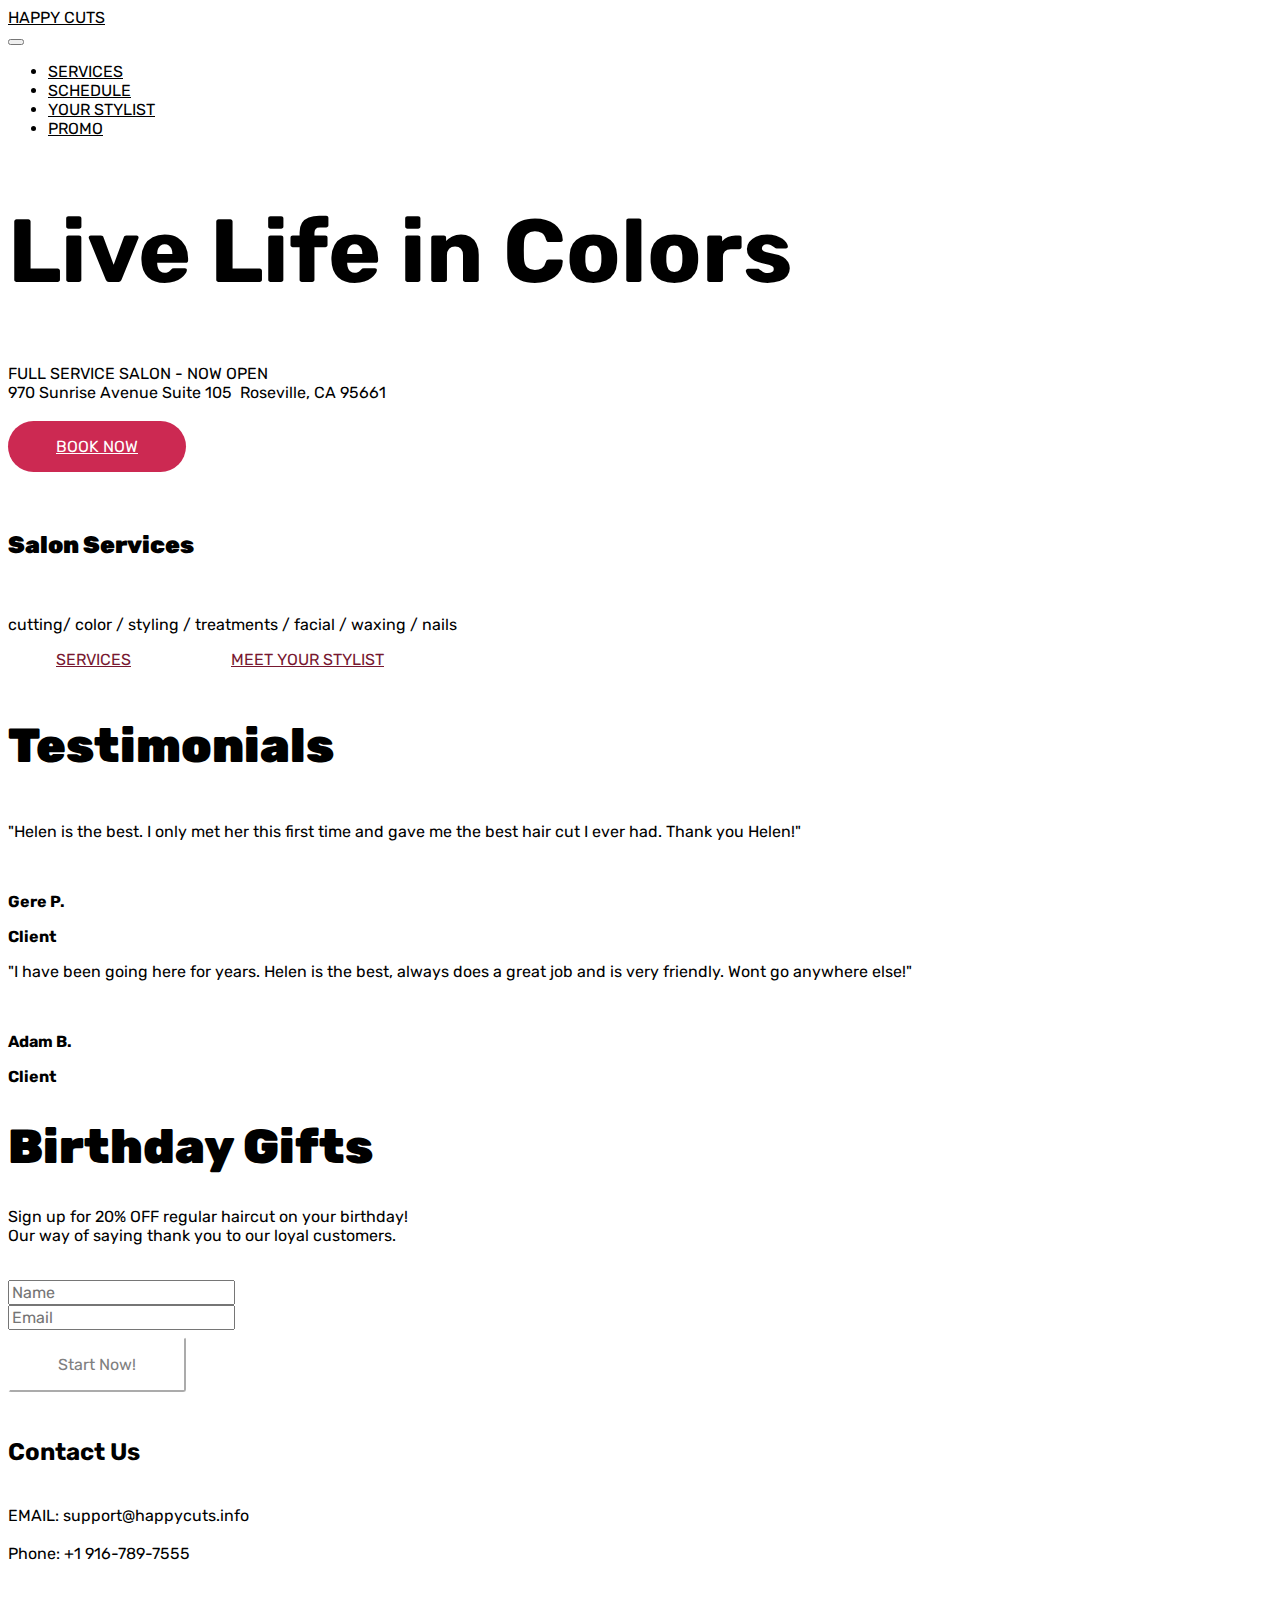
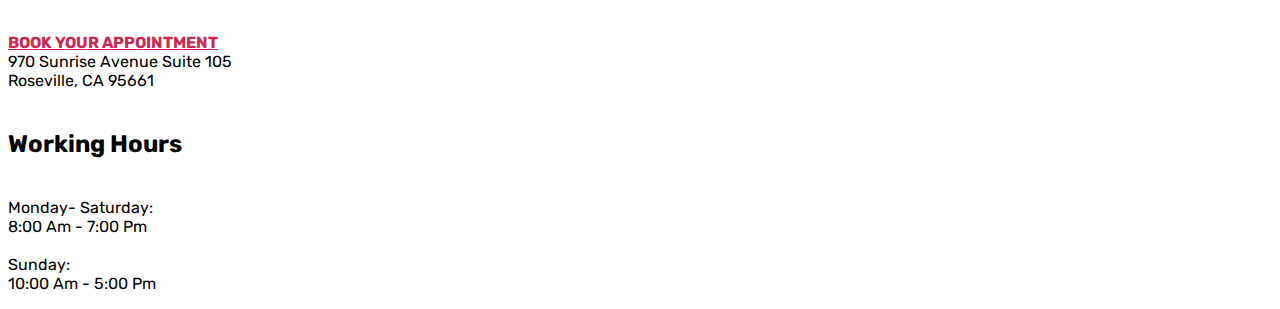
==== commit 02cd9bb9: "create github pages" ====
--- a/index.html
+++ b/index.html
@@ -5,20 +5,31 @@
   <meta charset="UTF-8">
   <meta http-equiv="X-UA-Compatible" content="IE=edge">
   
+  <meta name="twitter:card" content="summary_large_image"/>
+  <meta name="twitter:image:src" content="">
+  <meta property="og:image" content="">
+  <meta name="twitter:title" content="Home">
   <meta name="viewport" content="width=device-width, initial-scale=1, minimum-scale=1">
-  <link rel="shortcut icon" href="assets/images/583617294-128x96.png" type="image/x-icon">
+  <link rel="shortcut icon" href="assets/images/logo.png" type="image/x-icon">
   <meta name="description" content="">
   
   
   <title>Home</title>
-  <link rel="stylesheet" href="assets/web/assets/mobirise-icons/mobirise-icons.css">
+  <link rel="stylesheet" href="assets/web/assets/mobirise-icons2/mobirise2.css">
   <link rel="stylesheet" href="assets/bootstrap/css/bootstrap.min.css">
   <link rel="stylesheet" href="assets/bootstrap/css/bootstrap-grid.min.css">
   <link rel="stylesheet" href="assets/bootstrap/css/bootstrap-reboot.min.css">
-  <link rel="stylesheet" href="assets/web/assets/gdpr-plugin/gdpr-styles.css">
-  <link rel="stylesheet" href="assets/tether/tether.min.css">
+  <link rel="stylesheet" href="assets/parallax/jarallax.css">
   <link rel="stylesheet" href="assets/dropdown/css/style.css">
+  <link rel="stylesheet" href="assets/socicon/css/styles.css">
   <link rel="stylesheet" href="assets/theme/css/style.css">
+  <link rel="stylesheet" href="assets/recaptcha.css">
+  <link rel="preload" href="https://fonts.googleapis.com/css?family=Satisfy:400&display=swap" as="style" onload="this.onload=null;this.rel='stylesheet'">
+  <noscript><link rel="stylesheet" href="https://fonts.googleapis.com/css?family=Satisfy:400&display=swap"></noscript>
+  <link rel="preload" href="https://fonts.googleapis.com/css?family=Cinzel:400,500,600,700,800,900&display=swap" as="style" onload="this.onload=null;this.rel='stylesheet'">
+  <noscript><link rel="stylesheet" href="https://fonts.googleapis.com/css?family=Cinzel:400,500,600,700,800,900&display=swap"></noscript>
+  <link rel="preload" href="https://fonts.googleapis.com/css?family=Lora:400,500,600,700,400i,500i,600i,700i&display=swap" as="style" onload="this.onload=null;this.rel='stylesheet'">
+  <noscript><link rel="stylesheet" href="https://fonts.googleapis.com/css?family=Lora:400,500,600,700,400i,500i,600i,700i&display=swap"></noscript>
   <link rel="preload" as="style" href="assets/mobirise/css/mbr-additional.css"><link rel="stylesheet" href="assets/mobirise/css/mbr-additional.css" type="text/css">
   
   <script src="assets/web/assets/lazyload/lazyload.js"></script>
@@ -26,110 +37,215 @@
   
   
 
-<meta name="theme-color" content="#149dcc">
-<link rel="manifest" href="manifest.json">
-<script src="sw-connect.js"></script>
-<meta name="apple-mobile-web-app-capable" content="yes">
-<link rel="apple-touch-startup-image" media="(device-width: 320px) and (device-height: 568px) and (-webkit-device-pixel-ratio: 2) and (orientation: portrait)" href="assets/images/apple-launch-640x1136.png">
-<link rel="apple-touch-startup-image" media="(device-width: 375px) and (device-height: 667px) and (-webkit-device-pixel-ratio: 2) and (orientation: portrait)" href="assets/images/apple-launch-750x1334.png">
-<link rel="apple-touch-startup-image" media="(device-width: 414px) and (device-height: 736px) and (-webkit-device-pixel-ratio: 3) and (orientation: portrait)" href="assets/images/apple-launch-1242x2208.png">
-<link rel="apple-touch-startup-image" media="(device-width: 375px) and (device-height: 812px) and (-webkit-device-pixel-ratio: 3) and (orientation: portrait)" href="assets/images/apple-launch-1125x2436.png">
-<link rel="apple-touch-startup-image" media="(device-width: 768px) and (device-height: 1024px) and (-webkit-device-pixel-ratio: 2) and (orientation: portrait)" href="assets/images/apple-launch-1536x2048.png">
-<link rel="apple-touch-startup-image" media="(device-width: 834px) and (device-height: 1112px) and (-webkit-device-pixel-ratio: 2) and (orientation: portrait)" href="assets/images/apple-launch-1668x2224.png">
-<link rel="apple-touch-startup-image" media="(device-width: 1024px) and (device-height: 1366px) and (-webkit-device-pixel-ratio: 2) and (orientation: portrait)" href="assets/images/apple-launch-2048x2732.png">
-<meta name="apple-mobile-web-app-status-bar-style" content="default">
-<meta name="apple-mobile-web-app-title" content="undefined">
-<link rel="apple-touch-icon" href="apple-touch-icon.png"></head>
+</head>
 <body>
   
-  <section class="menu cid-rveC51afU9" once="menu" id="menu2-0">
-
-    
-
-    <nav class="navbar navbar-expand beta-menu navbar-dropdown align-items-center navbar-fixed-top navbar-toggleable-sm">
-        <button class="navbar-toggler navbar-toggler-right" type="button" data-toggle="collapse" data-target="#navbarSupportedContent" aria-controls="navbarSupportedContent" aria-expanded="false" aria-label="Toggle navigation">
-            <div class="hamburger">
-                <span></span>
-                <span></span>
-                <span></span>
-                <span></span>
-            </div>
-        </button>
-        <div class="menu-logo">
-            <div class="navbar-brand">
+  <section data-bs-version="5.1" class="menu menu1 cid-t6VMQmgBR3" once="menu" id="menu1-r">
+    
+
+    <nav class="navbar navbar-dropdown navbar-fixed-top navbar-expand-lg">
+        <div class="container-fluid">
+            <div class="layout-container">
+                <div class="navbar-brand">
                 
-                <span class="navbar-caption-wrap"><a class="navbar-caption text-secondary display-2" href="index.html">
-                        Happy Cuts</a></span>
-            </div>
-        </div>
-        <div class="collapse navbar-collapse" id="navbarSupportedContent">
-            <ul class="navbar-nav nav-dropdown" data-app-modern-menu="true"><li class="nav-item">
-                    <a class="nav-link link text-secondary display-4" href="index.html#header2-1">
-                        Home</a>
-                </li><li class="nav-item"><a class="nav-link link text-secondary display-4" href="page1.html">
-                        Services
-                    </a></li>
-                <li class="nav-item">
-                    <a class="nav-link link text-secondary display-4" href="page2.html">
-                        About Us
-                    </a>
-                </li></ul>
-            <div class="navbar-buttons mbr-section-btn"><a class="btn btn-sm btn-secondary-outline display-4" href="https://docs.google.com/forms/d/e/1FAIpQLScZqRBsMkdPfnCfOgbGj3uJii9_y3bddqS6ZcZ4OjTLnHN9kA/viewform?usp=sf_link" target="_blank">
-                    <span class="btn-icon mbri-mobile mbr-iconfont mbr-iconfont-btn"></span>Appointment</a></div>
+                    <span class="navbar-caption-wrap"><a class="navbar-caption text-black text-primary display-4" href="index.html#top">HAPPY CUTS</a></span>
+                </div>
+                <button class="navbar-toggler" type="button" data-toggle="collapse" data-bs-toggle="collapse" data-target="#navbarSupportedContent" data-bs-target="#navbarSupportedContent" aria-controls="navbarNavAltMarkup" aria-expanded="false" aria-label="Toggle navigation">
+                    <div class="hamburger">
+                        <span></span>
+                        <span></span>
+                        <span></span>
+                        <span></span>
+                    </div>
+                </button>
+                <div class="collapse navbar-collapse" id="navbarSupportedContent">
+                    <ul class="navbar-nav nav-dropdown nav-right" data-app-modern-menu="true"><li class="nav-item"><a class="nav-link link text-black text-primary display-4" href="page4.html">SERVICES</a>
+                        </li><li class="nav-item"><a class="nav-link link text-black text-primary display-4" href="page5.html">SCHEDULE</a></li>
+                        
+                        <li class="nav-item"><a class="nav-link link text-black text-primary display-4" href="page1.html">YOUR STYLIST</a>
+                        </li>
+                        <li class="nav-item"><a class="nav-link link text-black text-primary display-4" href="page6.html">PROMO</a>
+                        </li></ul>
+                    
+                    
+                </div>
+            </div>
         </div>
     </nav>
 </section>
 
-<section class="cid-rveDhRh3Fz mbr-fullscreen mbr-parallax-background" id="header2-1">
-
-    
-
-    <div class="mbr-overlay" style="opacity: 0.1; background-color: rgb(255, 255, 255);"></div>
-
-    <div class="container align-center">
-        <div class="row justify-content-md-center">
-            <div class="mbr-white col-md-10">
-                <h1 class="mbr-section-title mbr-bold pb-3 mbr-fonts-style display-2">Full Service Salon</h1>
+<section data-bs-version="5.1" class="header1 cid-t6VoxrEFJP mbr-fullscreen mbr-parallax-background" id="header1-k">
+
+    
+
+    
+    <div class="mbr-overlay" style="opacity: 0.5; background-color: rgb(236, 236, 236);"></div>
+
+    <div class="container">
+        <div class="row justify-content-center">
+            <div class="col-12 col-lg-11">
+                <h1 class="mbr-section-title mbr-fonts-style mb-3 display-1">Live Life in Colors</h1>
                 
+                <p class="mbr-text mbr-fonts-style display-7">FULL SERVICE SALON - NOW OPEN<br>970 Sunrise Avenue Suite 105&nbsp; Roseville, CA 95661<br><br></p>
+                <div class="mbr-section-btn mt-3"><a class="btn btn-secondary display-4" href="page5.html">BOOK NOW</a></div>
+            </div>
+        </div>
+    </div>
+</section>
+
+<section data-bs-version="5.1" class="features16 cid-t6VJsA3v7I" id="features17-p">
+    
+
+    
+    
+    <div class="container">
+        <div class="content-wrapper">
+            <div class="row align-items-center">
+                <div class="col-12 col-lg-6">
+                    <div class="image-wrapper">
+                        <img src="assets/images/ayo-ogunseinde-uqt55tgbqzi-unsplash-598x932.jpeg" alt="">
+                    </div>
+                </div>
+                <div class="col-12 col-lg">
+                    <div class="text-wrapper">
+                        <h6 class="card-title mbr-fonts-style display-5">
+                            <strong>Salon Services</strong></h6>
+                        <p class="mbr-text mbr-fonts-style mb-4 display-4">cutting/ color / styling / treatments / facial / waxing / nails</p>
+                        <div class="mbr-section-btn mt-3"><a class="btn btn-secondary-outline display-4" href="page4.html">SERVICES</a> <a class="btn btn-secondary-outline display-4" href="page1.html">MEET YOUR STYLIST</a></div>
+                    </div>
+                </div>
+            </div>
+        </div>
+    </div>
+</section>
+
+<section data-bs-version="5.1" class="testimonials2 cid-t714KCl6nQ" id="testimonials2-1z">
+    
+    
+    
+    
+    <div class="container">
+        <h3 class="mbr-section-title mbr-fonts-style align-center mb-4 display-2">
+            <strong>Testimonials</strong></h3>
+        <div class="row justify-content-center">
+            <div class="card col-12 col-md-6">
+                <p class="mbr-text mbr-fonts-style mb-4 display-7">"Helen is the best.  I only met her this first time and gave me the best hair cut I ever had.  Thank you Helen!"</p>
+                <div class="d-flex mb-md-0 mb-4">
+                    <div class="image-wrapper">
+                        <img src="assets/images/300s-100x100.jpeg" alt="">
+                    </div>
+                    <div class="text-wrapper">
+                        <p class="name mbr-fonts-style mb-1 display-4"><strong>Gere P.</strong></p>
+                        <p class="position mbr-fonts-style display-4">
+                            <strong>Client</strong></p>
+                    </div>
+                </div>
+            </div>
+            <div class="card col-12 col-md-6">
+                <p class="mbr-text mbr-fonts-style mb-4 display-7">"I have been going here for years. Helen is the best, always does a great job and is very friendly. Wont go anywhere else!"</p>
+                <div class="d-flex mb-md-0 mb-4">
+                    <div class="image-wrapper">
+                        <img src="assets/images/348s-100x100.jpg" alt="">
+                    </div>
+                    <div class="text-wrapper">
+                        <p class="name mbr-fonts-style mb-1 display-4"><strong>Adam B.</strong></p>
+                        <p class="position mbr-fonts-style display-4">
+                            <strong>Client</strong>
+                        </p>
+                    </div>
+                </div>
+            </div>
+        </div>
+    </div>
+</section>
+
+<section data-bs-version="5.1" class="form2 cid-t6VL19tgeF mbr-parallax-background" id="form2-q">
+
+    
+
+    
+    <div class="mbr-overlay" style="opacity: 0.8; background-color: rgb(255, 255, 255);"></div>
+    <div class="container">
+        <div class="row justify-content-center">
+            <div class="col-lg-8 mx-auto mbr-form" data-form-type="formoid">
+                <form action="https://mobirise.eu/" method="POST" class="mbr-form form-with-styler" data-form-title="Form Name"><input type="hidden" name="email" data-form-email="true" value="1vt6Vs+RakUSvP1I+c9Vt4vki1Z/xmiJd+t/aSRfqhFEEMXmmHIiG+Q8kj5/Uk717lWeGNO/TD6SKSA/zj1Ng55x0x2TL4kX3+ZvdSwK9BURGIhMts7AgXIBMgL67k+j.AiU/6ohOvkLHeY9h/vGfgvE6YHnLS/QnTDJvJp4mD8K1z7+VUyxWuAkm6hH7IgbCXmbgh6wQim3LUsBiWMcSntQsvkwnBWalpzyNQjCf2UQ8e8h3Uv6zaCYuFMS/I3NG">
+                    <div class="row">
+                        <div hidden="hidden" data-form-alert="" class="alert alert-success col-12">Thanks for filling out the form!</div>
+                        <div hidden="hidden" data-form-alert-danger="" class="alert alert-danger col-12">
+                            Oops...! some problem!
+                        </div>
+                    </div>
+                    <div class="dragArea row">
+                        <div class="col-lg-12 col-md-12 col-sm-12">
+                            <h1 class="mbr-section-title mb-4 align-center mbr-fonts-style display-2"><strong>Birthday Gifts</strong></h1>
+                        </div>
+                        <div class="col-lg-12 col-md-12 col-sm-12">
+                            <p class="mbr-text mbr-fonts-style mb-5 align-center display-7">Sign up for 20% OFF regular haircut on your birthday! <br>Our way of saying thank you to our loyal customers.<br><br></p>
+                        </div>
+                        <div class="col-lg col-md col-12 form-group mb-3" data-for="email">
+                            <input type="text" name="name" placeholder="Name" data-form-field="name" class="form-control" id="name-form2-q">
+                        </div>
+                        <div class="col-lg col-md col-12 form-group mb-3" data-for="email">
+                            <input type="email" name="email" placeholder="Email" data-form-field="email" class="form-control" id="email-form2-q">
+                        </div>
+                        <div class="mbr-section-btn col-md-auto col"><button type="submit" class="btn btn-white display-4">Start Now!</button></div>
+                    </div>
+                </form>
+            </div>
+        </div>
+    </div>
+</section>
+
+<section data-bs-version="5.1" class="footer1 cid-t6VQNSxz6W mbr-reveal" once="footers" id="footer1-w">
+
+    
+
+    
+
+    <div class="container-fluid">
+        <div class="row">
+            <div class="col-12 col-md-3 col-lg-3">
+                <div class="footer_contact text-center">
+                      <h5 class="mbr-section-title mbr-fonts-style display-5">Contact Us</h5>
+                      <p class="footer_info mb-0 mbr-fonts-style display-4">EMAIL: support@happycuts.info<br><br>Phone: +1 916-789-7555<br><br></p>
+                  </div>
+            </div>
+            <div class="col-12 col-md-6 col-lg-4 offset-lg-1">
                 
-                <div class="mbr-section-btn"><a class="btn btn-md btn-secondary display-4" href="page1.html">Our Services</a>
-                    <a class="btn btn-md btn-white-outline display-4" href="page2.html#map1-a">Schedule Appointment</a></div>
-            </div>
-        </div>
-    </div>
-    <div class="mbr-arrow hidden-sm-down" aria-hidden="true">
-        <a href="#next">
-            <i class="mbri-down mbr-iconfont"></i>
-        </a>
-    </div>
-</section>
-
-<section class="carousel slide cid-rvp5HmSy6k" data-interval="false" id="slider1-d">
-
-    
-
-    <div class="full-screen"><div class="mbr-slider slide carousel" data-keyboard="false" data-ride="false" data-interval="4000" data-pause="true"><ol class="carousel-indicators"><li data-app-prevent-settings="" data-target="#slider1-d" data-slide-to="0"></li><li data-app-prevent-settings="" data-target="#slider1-d" class=" active" data-slide-to="1"></li></ol><div class="carousel-inner" role="listbox"><div class="carousel-item slider-fullscreen-image" data-bg-video-slide="false" style="background-image: url(assets/images/583616233-2000x1500.jpeg);"><div class="container container-slide"><div class="image_wrapper"><div class="mbr-overlay"></div><img src="assets/images/583616233-2000x1500.jpeg" title="$5 off all Manicures and Pedicures"><div class="carousel-caption justify-content-center"><div class="col-10 align-center"><h2 class="mbr-fonts-style display-2"><strong>Limited Time Only</strong><br><br></h2><p class="lead mbr-text mbr-fonts-style display-5">$3 Dollar off all Haircuts<br>10% All Hair Color</p></div></div></div></div></div><div class="carousel-item slider-fullscreen-image active" data-bg-video-slide="false" style="background-image: url(assets/images/583617294-2000x1500.jpg);"><div class="container container-slide"><div class="image_wrapper"><div class="mbr-overlay"></div><img src="assets/images/583617294-2000x1500.jpg" title="Subscribe to Happy Cuts!"><div class="carousel-caption justify-content-center"><div class="col-10 align-center"><p class="lead mbr-text mbr-fonts-style display-2"><strong>Schedule an Appointment</strong></p><div class="mbr-section-btn" buttons="0"> <a class="btn btn-white-outline display-4" href="https://docs.google.com/forms/d/e/1FAIpQLScntWv2uImnFi1ppbWMeN0y9qBKcT10sXyd8-fwQRGov3BUcw/viewform?usp=sf_link" target="_blank">Schedule Appointment</a></div></div></div></div></div></div></div><a data-app-prevent-settings="" class="carousel-control carousel-control-prev" role="button" data-slide="prev" href="#slider1-d"><span aria-hidden="true" class="mbri-left mbr-iconfont"></span><span class="sr-only">Previous</span></a><a data-app-prevent-settings="" class="carousel-control carousel-control-next" role="button" data-slide="next" href="#slider1-d"><span aria-hidden="true" class="mbri-right mbr-iconfont"></span><span class="sr-only">Next</span></a></div></div>
-
-</section>
-
-
-<script src="assets/web/assets/jquery/jquery.min.js"></script>
-  <script src="assets/popper/popper.min.js"></script>
-  <script src="assets/bootstrap/js/bootstrap.min.js"></script>
-  <script src="assets/tether/tether.min.js"></script>
+                <div class="footer_logo">
+                        <img src="assets/images/mbr-249x178.png" alt="" style="height: 4.4rem;">
+                    </div>
+                      <p class="mbr-text mbr-fonts-style display-4"><a href="page5.html" class="text-secondary text-primary"><strong>BOOK YOUR APPOINTMENT</strong></a><br>970 Sunrise Avenue Suite 105 <br> Roseville, CA 95661</p>
+                <div class="social_icons">
+                    
+                </div>
+            </div>
+            <div class="col-12 col-md-3 col-lg-3 offset-lg-1">
+                <div class="footer_timework text-center">
+                      <h5 class="mbr-section-title mbr-fonts-style display-5">Working Hours</h5>
+                      <p class="footer_info mb-0 mbr-fonts-style display-4">
+                          Monday- Saturday:<br>8:00 Am - 7:00 Pm<br><br>Sunday:<br>
+                            10:00 Am - 5:00 Pm</p>
+                  </div>
+            </div>
+        </div>
+    </div>
+</section>
+
+
+<script src="assets/bootstrap/js/bootstrap.bundle.min.js"></script>
+  <script src="assets/parallax/jarallax.js"></script>
+  <script src="assets/web/assets/cookies-alert-plugin/cookies-alert-core.js"></script>
+  <script src="assets/web/assets/cookies-alert-plugin/cookies-alert-script.js"></script>
   <script src="assets/smoothscroll/smooth-scroll.js"></script>
-  <script src="assets/dropdown/js/nav-dropdown.js"></script>
+  <script src="assets/ytplayer/index.js"></script>
   <script src="assets/dropdown/js/navbar-dropdown.js"></script>
-  <script src="assets/touchswipe/jquery.touch-swipe.min.js"></script>
-  <script src="assets/parallax/jarallax.min.js"></script>
-  <script src="assets/ytplayer/jquery.mb.ytplayer.min.js"></script>
-  <script src="assets/vimeoplayer/jquery.mb.vimeo_player.js"></script>
-  <script src="assets/bootstrapcarouselswipe/bootstrap-carousel-swipe.js"></script>
   <script src="assets/theme/js/script.js"></script>
-  <script src="assets/slidervideo/script.js"></script>
-  
-  
-  
-
+  <script src="assets/formoid.min.js"></script>
+  
+  
+  
+<input name="cookieData" type="hidden" data-cookie-customDialogSelector='null' data-cookie-colorText='#424a4d' data-cookie-colorBg='rgba(234, 239, 241, 0.99)' data-cookie-textButton='Agree' data-cookie-colorButton='' data-cookie-colorLink='#424a4d' data-cookie-underlineLink='true' data-cookie-text="We use cookies to give you the best experience. Read our <a href='privacy.html'>cookie policy</a>.">
+  
 </body>
 </html>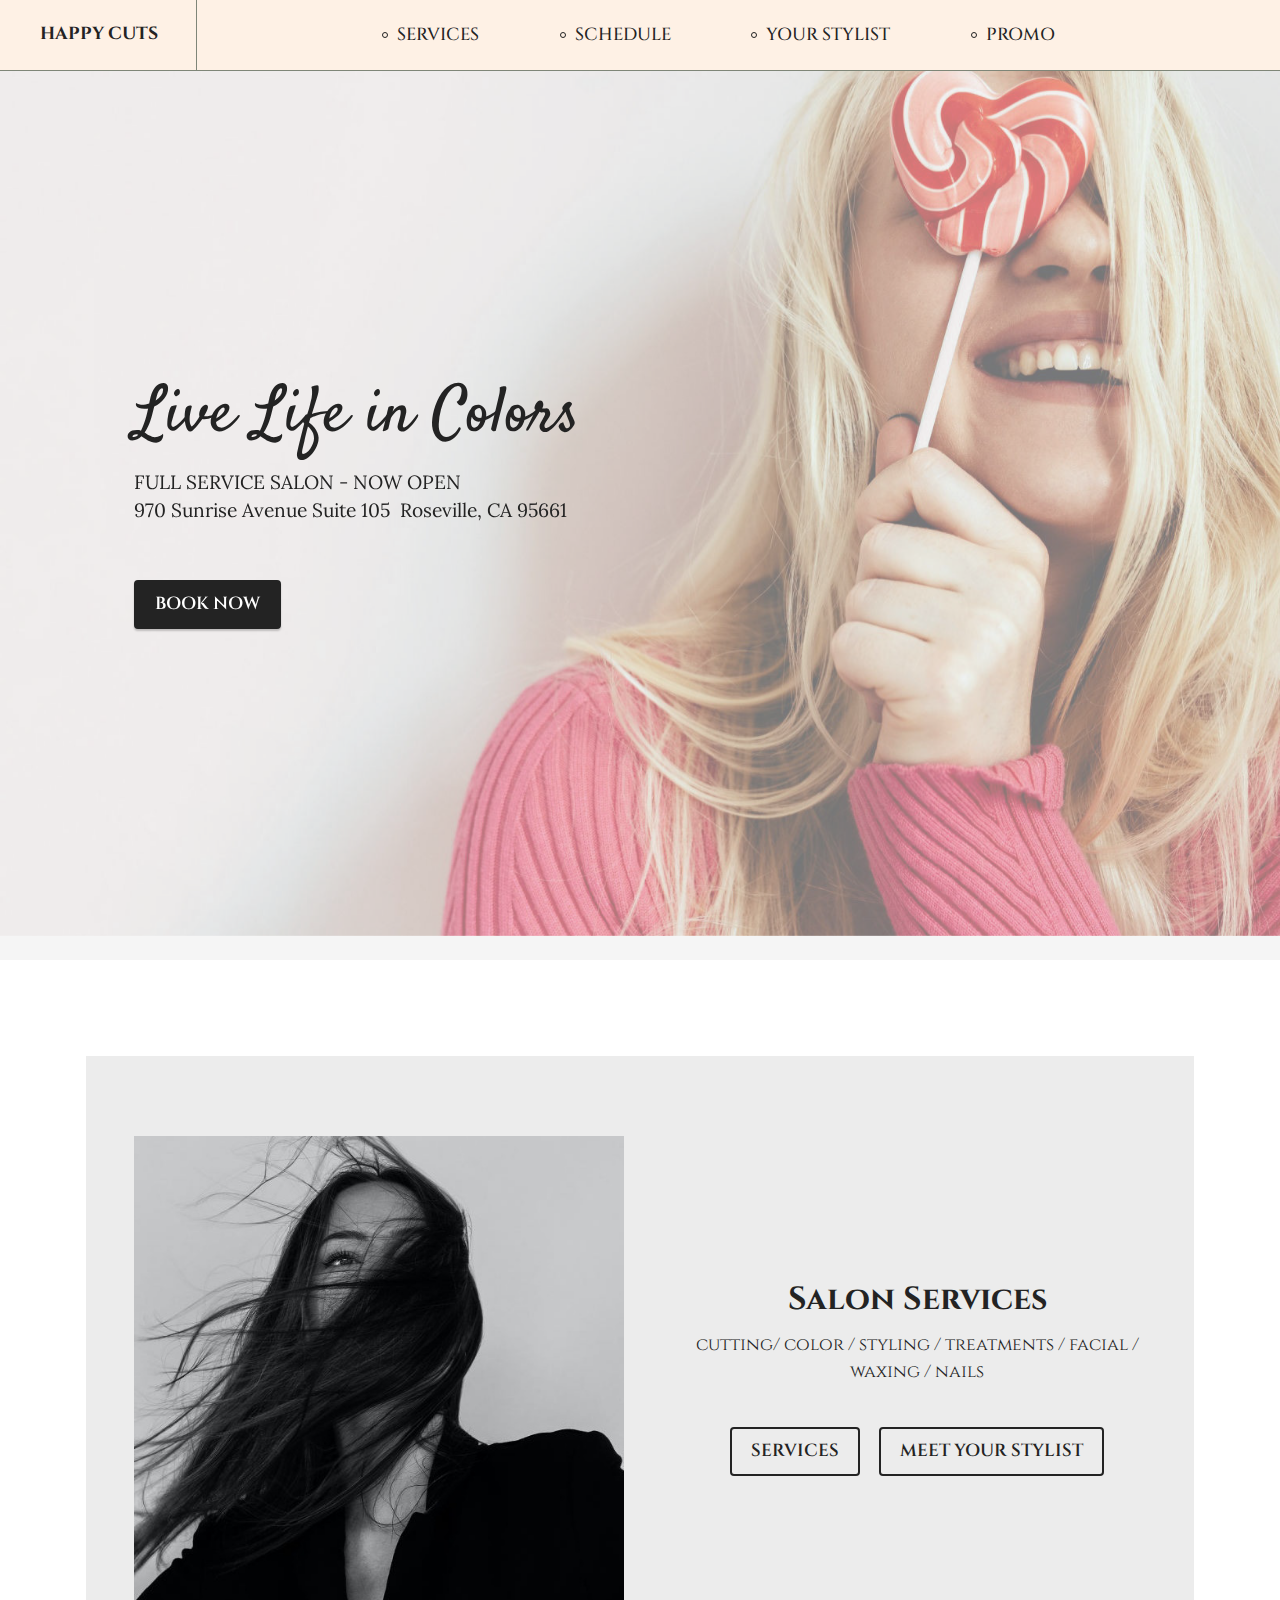
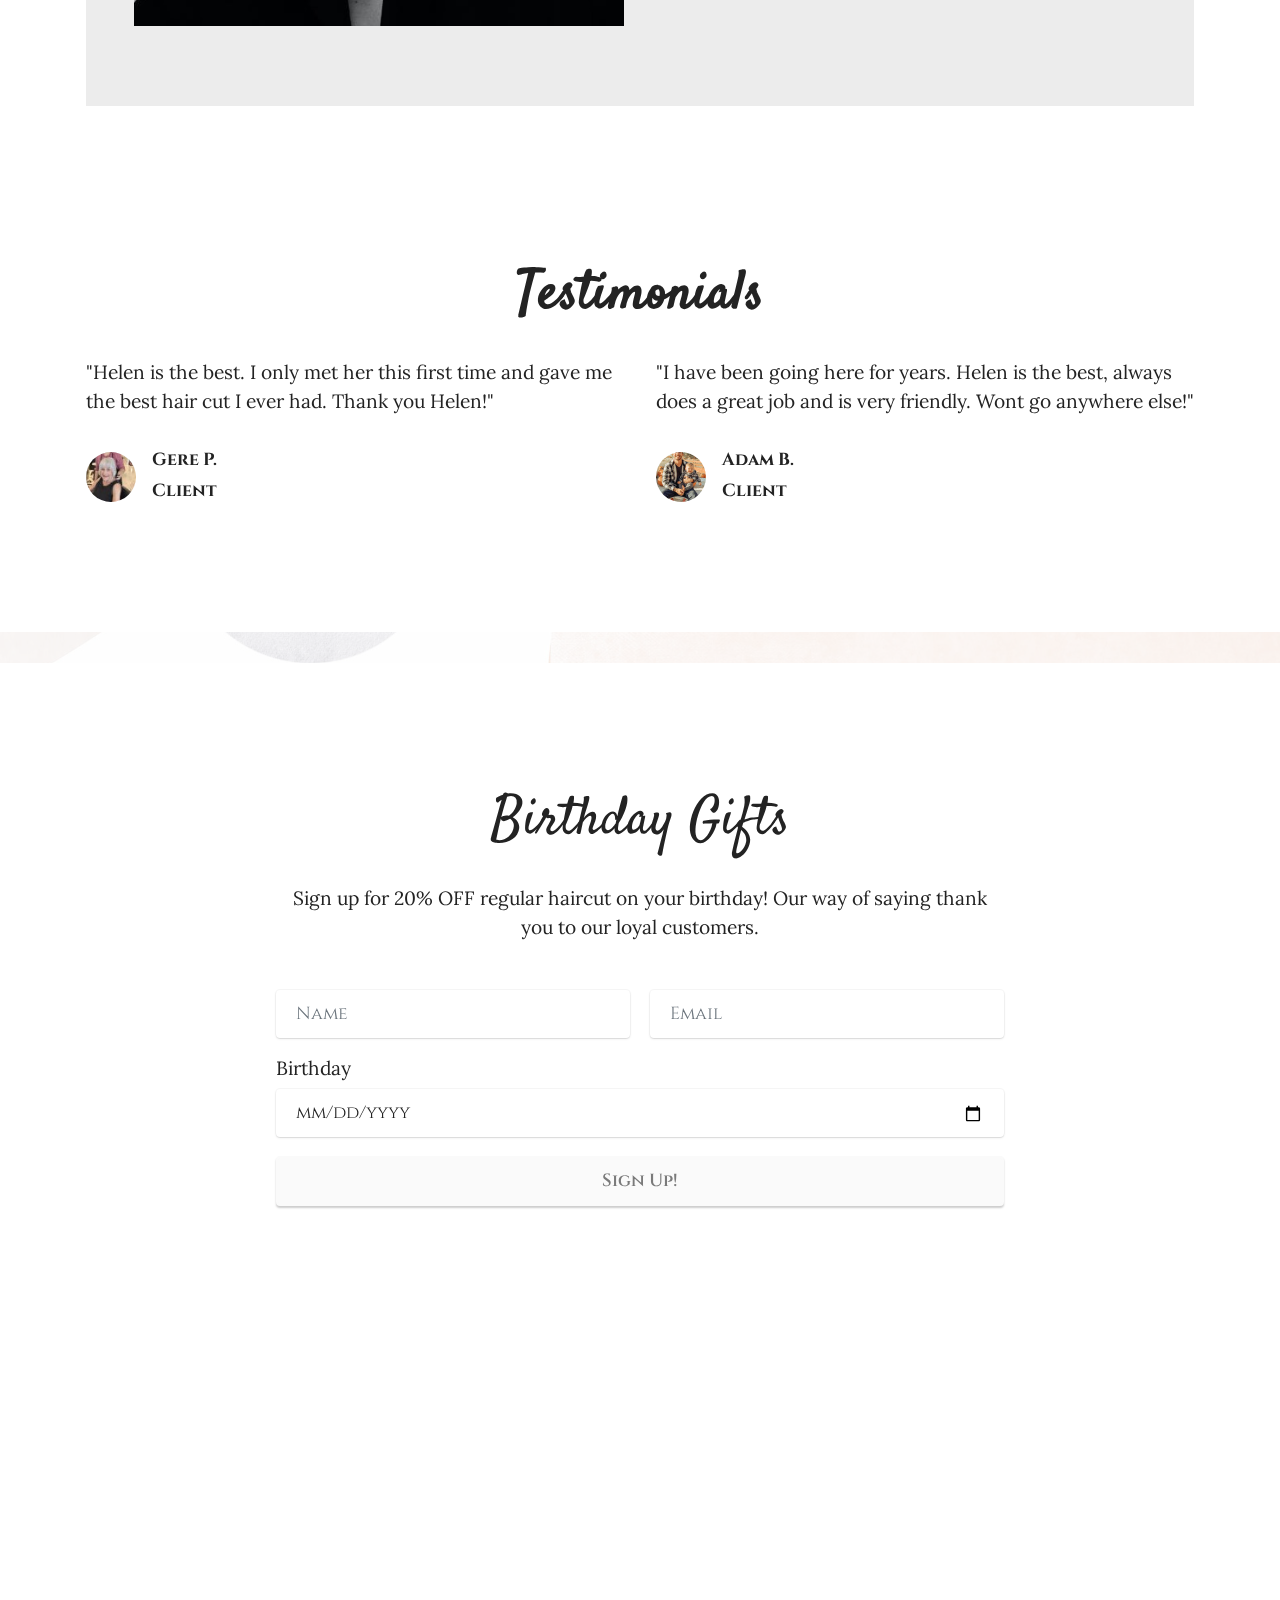
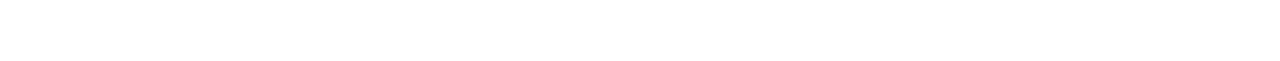
==== commit 505e178b: "New Happy cuts version" ====
--- a/index.html
+++ b/index.html
@@ -32,11 +32,9 @@
   <noscript><link rel="stylesheet" href="https://fonts.googleapis.com/css?family=Lora:400,500,600,700,400i,500i,600i,700i&display=swap"></noscript>
   <link rel="preload" as="style" href="assets/mobirise/css/mbr-additional.css"><link rel="stylesheet" href="assets/mobirise/css/mbr-additional.css" type="text/css">
   
-  <script src="assets/web/assets/lazyload/lazyload.js"></script>
-
-  
-  
-
+  
+  
+  
 </head>
 <body>
   
@@ -48,7 +46,7 @@
             <div class="layout-container">
                 <div class="navbar-brand">
                 
-                    <span class="navbar-caption-wrap"><a class="navbar-caption text-black text-primary display-4" href="index.html#top">HAPPY CUTS</a></span>
+                    <span class="navbar-caption-wrap"><a class="navbar-caption text-black text-primary display-4" href="index.html#header1-k">HAPPY CUTS</a></span>
                 </div>
                 <button class="navbar-toggler" type="button" data-toggle="collapse" data-bs-toggle="collapse" data-target="#navbarSupportedContent" data-bs-target="#navbarSupportedContent" aria-controls="navbarNavAltMarkup" aria-expanded="false" aria-label="Toggle navigation">
                     <div class="hamburger">
@@ -103,7 +101,7 @@
             <div class="row align-items-center">
                 <div class="col-12 col-lg-6">
                     <div class="image-wrapper">
-                        <img src="assets/images/ayo-ogunseinde-uqt55tgbqzi-unsplash-598x932.jpeg" alt="">
+                        <img src="[data-uri]" alt="" loading="lazy" class="lazyload" data-src="assets/images/ayo-ogunseinde-uqt55tgbqzi-unsplash-598x932.jpeg">
                     </div>
                 </div>
                 <div class="col-12 col-lg">
@@ -132,7 +130,7 @@
                 <p class="mbr-text mbr-fonts-style mb-4 display-7">"Helen is the best.  I only met her this first time and gave me the best hair cut I ever had.  Thank you Helen!"</p>
                 <div class="d-flex mb-md-0 mb-4">
                     <div class="image-wrapper">
-                        <img src="assets/images/300s-100x100.jpeg" alt="">
+                        <img src="[data-uri]" alt="" loading="lazy" class="lazyload" data-src="assets/images/300s-100x100.jpeg">
                     </div>
                     <div class="text-wrapper">
                         <p class="name mbr-fonts-style mb-1 display-4"><strong>Gere P.</strong></p>
@@ -145,7 +143,7 @@
                 <p class="mbr-text mbr-fonts-style mb-4 display-7">"I have been going here for years. Helen is the best, always does a great job and is very friendly. Wont go anywhere else!"</p>
                 <div class="d-flex mb-md-0 mb-4">
                     <div class="image-wrapper">
-                        <img src="assets/images/348s-100x100.jpg" alt="">
+                        <img src="[data-uri]" alt="" loading="lazy" class="lazyload" data-src="assets/images/348s-100x100.jpg">
                     </div>
                     <div class="text-wrapper">
                         <p class="name mbr-fonts-style mb-1 display-4"><strong>Adam B.</strong></p>
@@ -159,7 +157,7 @@
     </div>
 </section>
 
-<section data-bs-version="5.1" class="form2 cid-t6VL19tgeF mbr-parallax-background" id="form2-q">
+<section data-bs-version="5.1" class="form2 cid-t7xREBy7BM mbr-parallax-background" id="form2-26">
 
     
 
@@ -168,30 +166,35 @@
     <div class="container">
         <div class="row justify-content-center">
             <div class="col-lg-8 mx-auto mbr-form" data-form-type="formoid">
-                <form action="https://mobirise.eu/" method="POST" class="mbr-form form-with-styler" data-form-title="Form Name"><input type="hidden" name="email" data-form-email="true" value="1vt6Vs+RakUSvP1I+c9Vt4vki1Z/xmiJd+t/aSRfqhFEEMXmmHIiG+Q8kj5/Uk717lWeGNO/TD6SKSA/zj1Ng55x0x2TL4kX3+ZvdSwK9BURGIhMts7AgXIBMgL67k+j.AiU/6ohOvkLHeY9h/vGfgvE6YHnLS/QnTDJvJp4mD8K1z7+VUyxWuAkm6hH7IgbCXmbgh6wQim3LUsBiWMcSntQsvkwnBWalpzyNQjCf2UQ8e8h3Uv6zaCYuFMS/I3NG">
-                    <div class="row">
-                        <div hidden="hidden" data-form-alert="" class="alert alert-success col-12">Thanks for filling out the form!</div>
-                        <div hidden="hidden" data-form-alert-danger="" class="alert alert-danger col-12">
-                            Oops...! some problem!
-                        </div>
-                    </div>
-                    <div class="dragArea row">
-                        <div class="col-lg-12 col-md-12 col-sm-12">
-                            <h1 class="mbr-section-title mb-4 align-center mbr-fonts-style display-2"><strong>Birthday Gifts</strong></h1>
-                        </div>
-                        <div class="col-lg-12 col-md-12 col-sm-12">
-                            <p class="mbr-text mbr-fonts-style mb-5 align-center display-7">Sign up for 20% OFF regular haircut on your birthday! <br>Our way of saying thank you to our loyal customers.<br><br></p>
-                        </div>
-                        <div class="col-lg col-md col-12 form-group mb-3" data-for="email">
-                            <input type="text" name="name" placeholder="Name" data-form-field="name" class="form-control" id="name-form2-q">
-                        </div>
-                        <div class="col-lg col-md col-12 form-group mb-3" data-for="email">
-                            <input type="email" name="email" placeholder="Email" data-form-field="email" class="form-control" id="email-form2-q">
-                        </div>
-                        <div class="mbr-section-btn col-md-auto col"><button type="submit" class="btn btn-white display-4">Start Now!</button></div>
-                    </div>
-                </form>
-            </div>
+<!--Formbuilder Form-->
+<form action="https://mobirise.eu/" method="POST" class="mbr-form form-with-styler" data-form-title="BirthdayPromo"><input type="hidden" name="email" data-form-email="true" value="2Np6xxzuzJ4mGVQhWu2SDILtmOdudAfij55YXIekV0ep8GZm9WLmEG1wTFtGgAru9EQVuFP2vgSFOcPe7JuAWHHMCWS8uwwahgbWWBImU2+7cCLGiOuP4x2RqDw8OkDu.omvK8t+p/tiI4+8FzfYw9rP6D3TUcm92f19Xv74C4pDgWKiiXnAbOPg0Eox72rXh7VnFoC2bmxURycW0UeTUBbZBHwm82e/medLcylVExZ7m+ysCg8L0t3HSfJS0UJwM">
+<div class="row">
+<div hidden="hidden" data-form-alert="" class="alert alert-success col-12">Thanks for filling out the form!</div>
+<div hidden="hidden" data-form-alert-danger="" class="alert alert-danger col-12"> Oops...! some problem! </div>
+</div>
+<div class="dragArea row">
+<div class="col-lg-12 col-md-12 col-sm-12">
+<h1 class="mbr-section-title mb-4 align-center mbr-fonts-style display-2">Birthday Gifts</h1>
+</div>
+<div class="col-lg-12 col-md-12 col-sm-12">
+<p class="mbr-text mbr-fonts-style mb-5 align-center display-7">Sign up for 20% OFF regular haircut on your birthday! Our way of saying thank you to our loyal customers.</p>
+</div>
+<div data-for="name" class="col-lg col-md col-12 form-group mb-3">
+<input type="text" name="name" placeholder="Name" data-form-field="name" class="form-control display-7" value="" id="name-form2-26">
+</div>
+<div data-for="email" class="col-lg col-md col-12 form-group mb-3">
+<input type="email" name="email" placeholder="Email" data-form-field="email" class="form-control display-7" value="" id="email-form2-26">
+</div>
+<div data-for="date" class="col-lg-12 col-md-12 col-sm-12 form-group">
+<label for="date-form2-26" class="form-control-label mbr-fonts-style display-7">Birthday</label>
+<input type="date" name="date" data-form-field="date" class="form-control display-7" value="" id="date-form2-26">
+</div>
+<div class="col-lg-12 col-md-12 col-sm-12 mbr-section-btn">
+<button type="submit" class="w-100 w-100 btn btn-white display-4">Sign Up!</button>
+</div>
+</div>
+</form><!--Formbuilder Form-->
+</div>
         </div>
     </div>
 </section>
@@ -213,7 +216,7 @@
             <div class="col-12 col-md-6 col-lg-4 offset-lg-1">
                 
                 <div class="footer_logo">
-                        <img src="assets/images/mbr-249x178.png" alt="" style="height: 4.4rem;">
+                        <img src="[data-uri]" alt="" style="height: 4.4rem;" loading="lazy" class="lazyload" data-src="assets/images/mbr-249x178.png">
                     </div>
                       <p class="mbr-text mbr-fonts-style display-4"><a href="page5.html" class="text-secondary text-primary"><strong>BOOK YOUR APPOINTMENT</strong></a><br>970 Sunrise Avenue Suite 105 <br> Roseville, CA 95661</p>
                 <div class="social_icons">
@@ -235,8 +238,6 @@
 
 <script src="assets/bootstrap/js/bootstrap.bundle.min.js"></script>
   <script src="assets/parallax/jarallax.js"></script>
-  <script src="assets/web/assets/cookies-alert-plugin/cookies-alert-core.js"></script>
-  <script src="assets/web/assets/cookies-alert-plugin/cookies-alert-script.js"></script>
   <script src="assets/smoothscroll/smooth-scroll.js"></script>
   <script src="assets/ytplayer/index.js"></script>
   <script src="assets/dropdown/js/navbar-dropdown.js"></script>
@@ -245,7 +246,6 @@
   
   
   
-<input name="cookieData" type="hidden" data-cookie-customDialogSelector='null' data-cookie-colorText='#424a4d' data-cookie-colorBg='rgba(234, 239, 241, 0.99)' data-cookie-textButton='Agree' data-cookie-colorButton='' data-cookie-colorLink='#424a4d' data-cookie-underlineLink='true' data-cookie-text="We use cookies to give you the best experience. Read our <a href='privacy.html'>cookie policy</a>.">
-  
+<script>"use strict";if("loading"in HTMLImageElement.prototype){document.querySelectorAll('img[loading="lazy"],iframe[loading="lazy"]').forEach(e=>{e.src=e.dataset.src,e.style.paddingTop=100*e.getAttribute("data-aspectratio")+"%",e.style.height=0,e.onload=function(){e.removeAttribute("style")}})}else{const e=document.createElement("script");e.src="https://cdnjs.cloudflare.com/ajax/libs/lazysizes/5.1.2/lazysizes.min.js",document.body.appendChild(e)}</script>
 </body>
 </html>--- a/assets/web/assets/mobirise-icons2/mobirise2.css
+++ b/assets/web/assets/mobirise-icons2/mobirise2.css
@@ -0,0 +1,498 @@
+@font-face {
+  font-family: 'Moririse2';
+  font-display: swap;
+  src:  url('mobirise2.eot?f2bix4');
+  src:  url('mobirise2.eot?f2bix4#iefix') format('embedded-opentype'),
+    url('mobirise2.ttf?f2bix4') format('truetype'),
+    url('mobirise2.woff?f2bix4') format('woff'),
+    url('mobirise2.svg?f2bix4#mobirise2') format('svg');
+  font-weight: normal;
+  font-style: normal;
+}
+
+[class^="mobi-"], [class*=" mobi-"] {
+  /* use !important to prevent issues with browser extensions that change fonts */
+  font-family: 'Moririse2' !important;
+  speak: none;
+  font-style: normal;
+  font-weight: normal;
+  font-variant: normal;
+  text-transform: none;
+  line-height: 1;
+
+  /* Better Font Rendering =========== */
+  -webkit-font-smoothing: antialiased;
+  -moz-osx-font-smoothing: grayscale;
+}
+
+.mobi-mbri-add-submenu:before {
+  content: "\e900";
+}
+.mobi-mbri-alert:before {
+  content: "\e901";
+}
+.mobi-mbri-align-center:before {
+  content: "\e902";
+}
+.mobi-mbri-align-justify:before {
+  content: "\e903";
+}
+.mobi-mbri-align-left:before {
+  content: "\e904";
+}
+.mobi-mbri-align-right:before {
+  content: "\e905";
+}
+.mobi-mbri-android:before {
+  content: "\e906";
+}
+.mobi-mbri-apple:before {
+  content: "\e907";
+}
+.mobi-mbri-arrow-down:before {
+  content: "\e908";
+}
+.mobi-mbri-arrow-next:before {
+  content: "\e909";
+}
+.mobi-mbri-arrow-prev:before {
+  content: "\e90a";
+}
+.mobi-mbri-arrow-up:before {
+  content: "\e90b";
+}
+.mobi-mbri-bold:before {
+  content: "\e90c";
+}
+.mobi-mbri-bookmark:before {
+  content: "\e90d";
+}
+.mobi-mbri-bootstrap:before {
+  content: "\e90e";
+}
+.mobi-mbri-briefcase:before {
+  content: "\e90f";
+}
+.mobi-mbri-browse:before {
+  content: "\e910";
+}
+.mobi-mbri-bulleted-list:before {
+  content: "\e911";
+}
+.mobi-mbri-calendar:before {
+  content: "\e912";
+}
+.mobi-mbri-camera:before {
+  content: "\e913";
+}
+.mobi-mbri-cart-add:before {
+  content: "\e914";
+}
+.mobi-mbri-cart-full:before {
+  content: "\e915";
+}
+.mobi-mbri-cash:before {
+  content: "\e916";
+}
+.mobi-mbri-change-style:before {
+  content: "\e917";
+}
+.mobi-mbri-chat:before {
+  content: "\e918";
+}
+.mobi-mbri-clock:before {
+  content: "\e919";
+}
+.mobi-mbri-close:before {
+  content: "\e91a";
+}
+.mobi-mbri-cloud:before {
+  content: "\e91b";
+}
+.mobi-mbri-code:before {
+  content: "\e91c";
+}
+.mobi-mbri-contact-form:before {
+  content: "\e91d";
+}
+.mobi-mbri-credit-card:before {
+  content: "\e91e";
+}
+.mobi-mbri-cursor-click:before {
+  content: "\e91f";
+}
+.mobi-mbri-cust-feedback:before {
+  content: "\e920";
+}
+.mobi-mbri-database:before {
+  content: "\e921";
+}
+.mobi-mbri-delivery:before {
+  content: "\e922";
+}
+.mobi-mbri-desktop:before {
+  content: "\e923";
+}
+.mobi-mbri-devices:before {
+  content: "\e924";
+}
+.mobi-mbri-down:before {
+  content: "\e925";
+}
+.mobi-mbri-download-2:before {
+  content: "\e926";
+}
+.mobi-mbri-download:before {
+  content: "\e927";
+}
+.mobi-mbri-drag-n-drop-2:before {
+  content: "\e928";
+}
+.mobi-mbri-drag-n-drop:before {
+  content: "\e929";
+}
+.mobi-mbri-edit-2:before {
+  content: "\e92a";
+}
+.mobi-mbri-edit:before {
+  content: "\e92b";
+}
+.mobi-mbri-error:before {
+  content: "\e92c";
+}
+.mobi-mbri-extension:before {
+  content: "\e92d";
+}
+.mobi-mbri-features:before {
+  content: "\e92e";
+}
+.mobi-mbri-file:before {
+  content: "\e92f";
+}
+.mobi-mbri-flag:before {
+  content: "\e930";
+}
+.mobi-mbri-folder:before {
+  content: "\e931";
+}
+.mobi-mbri-gift:before {
+  content: "\e932";
+}
+.mobi-mbri-github:before {
+  content: "\e933";
+}
+.mobi-mbri-globe-2:before {
+  content: "\e934";
+}
+.mobi-mbri-globe:before {
+  content: "\e935";
+}
+.mobi-mbri-growing-chart:before {
+  content: "\e936";
+}
+.mobi-mbri-hearth:before {
+  content: "\e937";
+}
+.mobi-mbri-help:before {
+  content: "\e938";
+}
+.mobi-mbri-home:before {
+  content: "\e939";
+}
+.mobi-mbri-hot-cup:before {
+  content: "\e93a";
+}
+.mobi-mbri-idea:before {
+  content: "\e93b";
+}
+.mobi-mbri-image-gallery:before {
+  content: "\e93c";
+}
+.mobi-mbri-image-slider:before {
+  content: "\e93d";
+}
+.mobi-mbri-info:before {
+  content: "\e93e";
+}
+.mobi-mbri-italic:before {
+  content: "\e93f";
+}
+.mobi-mbri-key:before {
+  content: "\e940";
+}
+.mobi-mbri-laptop:before {
+  content: "\e941";
+}
+.mobi-mbri-layers:before {
+  content: "\e942";
+}
+.mobi-mbri-left-right:before {
+  content: "\e943";
+}
+.mobi-mbri-left:before {
+  content: "\e944";
+}
+.mobi-mbri-letter:before {
+  content: "\e945";
+}
+.mobi-mbri-like:before {
+  content: "\e946";
+}
+.mobi-mbri-link:before {
+  content: "\e947";
+}
+.mobi-mbri-lock:before {
+  content: "\e948";
+}
+.mobi-mbri-login:before {
+  content: "\e949";
+}
+.mobi-mbri-logout:before {
+  content: "\e94a";
+}
+.mobi-mbri-magic-stick:before {
+  content: "\e94b";
+}
+.mobi-mbri-map-pin:before {
+  content: "\e94c";
+}
+.mobi-mbri-menu:before {
+  content: "\e94d";
+}
+.mobi-mbri-mobile-2:before {
+  content: "\e94e";
+}
+.mobi-mbri-mobile-horizontal:before {
+  content: "\e94f";
+}
+.mobi-mbri-mobile:before {
+  content: "\e950";
+}
+.mobi-mbri-mobirise:before {
+  content: "\e951";
+}
+.mobi-mbri-more-horizontal:before {
+  content: "\e952";
+}
+.mobi-mbri-more-vertical:before {
+  content: "\e953";
+}
+.mobi-mbri-music:before {
+  content: "\e954";
+}
+.mobi-mbri-new-file:before {
+  content: "\e955";
+}
+.mobi-mbri-numbered-list:before {
+  content: "\e956";
+}
+.mobi-mbri-opened-folder:before {
+  content: "\e957";
+}
+.mobi-mbri-pages:before {
+  content: "\e958";
+}
+.mobi-mbri-paper-plane:before {
+  content: "\e959";
+}
+.mobi-mbri-paperclip:before {
+  content: "\e95a";
+}
+.mobi-mbri-phone:before {
+  content: "\e95b";
+}
+.mobi-mbri-photo:before {
+  content: "\e95c";
+}
+.mobi-mbri-photos:before {
+  content: "\e95d";
+}
+.mobi-mbri-pin:before {
+  content: "\e95e";
+}
+.mobi-mbri-play:before {
+  content: "\e95f";
+}
+.mobi-mbri-plus:before {
+  content: "\e960";
+}
+.mobi-mbri-preview:before {
+  content: "\e961";
+}
+.mobi-mbri-print:before {
+  content: "\e962";
+}
+.mobi-mbri-protect:before {
+  content: "\e963";
+}
+.mobi-mbri-question:before {
+  content: "\e964";
+}
+.mobi-mbri-quote-left:before {
+  content: "\e965";
+}
+.mobi-mbri-quote-right:before {
+  content: "\e966";
+}
+.mobi-mbri-redo:before {
+  content: "\e967";
+}
+.mobi-mbri-refresh:before {
+  content: "\e968";
+}
+.mobi-mbri-responsive-2:before {
+  content: "\e969";
+}
+.mobi-mbri-responsive:before {
+  content: "\e96a";
+}
+.mobi-mbri-right:before {
+  content: "\e96b";
+}
+.mobi-mbri-rocket:before {
+  content: "\e96c";
+}
+.mobi-mbri-sad-face:before {
+  content: "\e96d";
+}
+.mobi-mbri-sale:before {
+  content: "\e96e";
+}
+.mobi-mbri-save:before {
+  content: "\e96f";
+}
+.mobi-mbri-search:before {
+  content: "\e970";
+}
+.mobi-mbri-setting-2:before {
+  content: "\e971";
+}
+.mobi-mbri-setting-3:before {
+  content: "\e972";
+}
+.mobi-mbri-setting:before {
+  content: "\e973";
+}
+.mobi-mbri-share:before {
+  content: "\e974";
+}
+.mobi-mbri-shopping-bag:before {
+  content: "\e975";
+}
+.mobi-mbri-shopping-basket:before {
+  content: "\e976";
+}
+.mobi-mbri-shopping-cart:before {
+  content: "\e977";
+}
+.mobi-mbri-sites:before {
+  content: "\e978";
+}
+.mobi-mbri-smile-face:before {
+  content: "\e979";
+}
+.mobi-mbri-speed:before {
+  content: "\e97a";
+}
+.mobi-mbri-star:before {
+  content: "\e97b";
+}
+.mobi-mbri-success:before {
+  content: "\e97c";
+}
+.mobi-mbri-sun:before {
+  content: "\e97d";
+}
+.mobi-mbri-sun2:before {
+  content: "\e97e";
+}
+.mobi-mbri-tablet-vertical:before {
+  content: "\e97f";
+}
+.mobi-mbri-tablet:before {
+  content: "\e980";
+}
+.mobi-mbri-target:before {
+  content: "\e981";
+}
+.mobi-mbri-timer:before {
+  content: "\e982";
+}
+.mobi-mbri-to-ftp:before {
+  content: "\e983";
+}
+.mobi-mbri-to-local-drive:before {
+  content: "\e984";
+}
+.mobi-mbri-touch-swipe:before {
+  content: "\e985";
+}
+.mobi-mbri-touch:before {
+  content: "\e986";
+}
+.mobi-mbri-trash:before {
+  content: "\e987";
+}
+.mobi-mbri-underline:before {
+  content: "\e988";
+}
+.mobi-mbri-undo:before {
+  content: "\e989";
+}
+.mobi-mbri-unlink:before {
+  content: "\e98a";
+}
+.mobi-mbri-unlock:before {
+  content: "\e98b";
+}
+.mobi-mbri-up-down:before {
+  content: "\e98c";
+}
+.mobi-mbri-up:before {
+  content: "\e98d";
+}
+.mobi-mbri-update:before {
+  content: "\e98e";
+}
+.mobi-mbri-upload-2:before {
+  content: "\e98f";
+}
+.mobi-mbri-upload:before {
+  content: "\e990";
+}
+.mobi-mbri-user-2:before {
+  content: "\e991";
+}
+.mobi-mbri-user:before {
+  content: "\e992";
+}
+.mobi-mbri-users:before {
+  content: "\e993";
+}
+.mobi-mbri-video-play:before {
+  content: "\e994";
+}
+.mobi-mbri-video:before {
+  content: "\e995";
+}
+.mobi-mbri-watch:before {
+  content: "\e996";
+}
+.mobi-mbri-website-theme-2:before {
+  content: "\e997";
+}
+.mobi-mbri-website-theme:before {
+  content: "\e998";
+}
+.mobi-mbri-wifi:before {
+  content: "\e999";
+}
+.mobi-mbri-windows:before {
+  content: "\e99a";
+}
+.mobi-mbri-zoom-in:before {
+  content: "\e99b";
+}
+.mobi-mbri-zoom-out:before {
+  content: "\e99c";
+}
--- a/assets/parallax/jarallax.css
+++ b/assets/parallax/jarallax.css
@@ -0,0 +1,15 @@
+.jarallax {
+    position: relative;
+    z-index: 0;
+}
+.jarallax > .jarallax-img {
+    position: absolute;
+    object-fit: cover;
+    /* support for plugin https://github.com/bfred-it/object-fit-images */
+    font-family: 'object-fit: cover;';
+    top: 0;
+    left: 0;
+    width: 100%;
+    height: 100%;
+    z-index: -1;
+}--- a/assets/dropdown/css/style.css
+++ b/assets/dropdown/css/style.css
@@ -0,0 +1,265 @@
+.navbar-dropdown {
+  left: 0;
+  padding: 0;
+  position: absolute;
+  right: 0;
+  top: 0;
+  transition: all 0.45s ease;
+  z-index: 1030;
+  background: #282828; }
+  .navbar-dropdown .navbar-logo {
+    margin-right: 0.8rem;
+    transition: margin 0.3s ease-in-out;
+    vertical-align: middle; }
+    .navbar-dropdown .navbar-logo img {
+      height: 3.125rem;
+      transition: all 0.3s ease-in-out; }
+    .navbar-dropdown .navbar-logo.mbr-iconfont {
+      font-size: 3.125rem;
+      line-height: 3.125rem; }
+  .navbar-dropdown .navbar-caption {
+    font-weight: 700;
+    white-space: normal;
+    vertical-align: -4px;
+    line-height: 3.125rem !important; }
+    .navbar-dropdown .navbar-caption, .navbar-dropdown .navbar-caption:hover {
+      color: inherit;
+      text-decoration: none; }
+  .navbar-dropdown .mbr-iconfont + .navbar-caption {
+    vertical-align: -1px; }
+  .navbar-dropdown.navbar-fixed-top {
+    position: fixed; }
+  .navbar-dropdown .navbar-brand span {
+    vertical-align: -4px; }
+  .navbar-dropdown.bg-color.transparent {
+    background: none; }
+  .navbar-dropdown.navbar-short .navbar-brand {
+    padding: 0.625rem 0; }
+    .navbar-dropdown.navbar-short .navbar-brand span {
+      vertical-align: -1px; }
+  .navbar-dropdown.navbar-short .navbar-caption {
+    line-height: 2.375rem !important;
+    vertical-align: -2px; }
+  .navbar-dropdown.navbar-short .navbar-logo {
+    margin-right: 0.5rem; }
+    .navbar-dropdown.navbar-short .navbar-logo img {
+      height: 2.375rem; }
+    .navbar-dropdown.navbar-short .navbar-logo.mbr-iconfont {
+      font-size: 2.375rem;
+      line-height: 2.375rem; }
+  .navbar-dropdown.navbar-short .mbr-table-cell {
+    height: 3.625rem; }
+  .navbar-dropdown .navbar-close {
+    left: 0.6875rem;
+    position: fixed;
+    top: 0.75rem;
+    z-index: 1000; }
+  .navbar-dropdown .hamburger-icon {
+    content: "";
+    display: inline-block;
+    vertical-align: middle;
+    width: 16px;
+    -webkit-box-shadow: 0 -6px 0 1px #282828,0 0 0 1px #282828,0 6px 0 1px #282828;
+    -moz-box-shadow: 0 -6px 0 1px #282828,0 0 0 1px #282828,0 6px 0 1px #282828;
+    box-shadow: 0 -6px 0 1px #282828,0 0 0 1px #282828,0 6px 0 1px #282828; }
+
+.dropdown-menu .dropdown-toggle[data-toggle="dropdown-submenu"]::after {
+  border-bottom: 0.35em solid transparent;
+  border-left: 0.35em solid;
+  border-right: 0;
+  border-top: 0.35em solid transparent;
+  margin-left: 0.3rem; }
+
+.dropdown-menu .dropdown-item:focus {
+  outline: 0; }
+
+.nav-dropdown {
+  font-size: 0.75rem;
+  font-weight: 500;
+  height: auto !important; }
+  .nav-dropdown .nav-btn {
+    padding-left: 1rem; }
+  .nav-dropdown .link {
+    margin: .667em 1.667em;
+    font-weight: 500;
+    padding: 0;
+    transition: color .2s ease-in-out; }
+    .nav-dropdown .link.dropdown-toggle {
+      margin-right: 2.583em; }
+      .nav-dropdown .link.dropdown-toggle::after {
+        margin-left: .25rem;
+        border-top: 0.35em solid;
+        border-right: 0.35em solid transparent;
+        border-left: 0.35em solid transparent;
+        border-bottom: 0; }
+      .nav-dropdown .link.dropdown-toggle[aria-expanded="true"] {
+        margin: 0;
+        padding: 0.667em 3.263em  0.667em 1.667em; }
+  .nav-dropdown .link::after,
+  .nav-dropdown .dropdown-item::after {
+    color: inherit; }
+  .nav-dropdown .btn {
+    font-size: 0.75rem;
+    font-weight: 700;
+    letter-spacing: 0;
+    margin-bottom: 0;
+    padding-left: 1.25rem;
+    padding-right: 1.25rem; }
+  .nav-dropdown .dropdown-menu {
+    border-radius: 0;
+    border: 0;
+    left: 0;
+    margin: 0;
+    padding-bottom: 1.25rem;
+    padding-top: 1.25rem;
+    position: relative; }
+  .nav-dropdown .dropdown-submenu {
+    margin-left: 0.125rem;
+    top: 0; }
+  .nav-dropdown .dropdown-item {
+    font-weight: 500;
+    line-height: 2;
+    padding: 0.3846em 4.615em 0.3846em 1.5385em;
+    position: relative;
+    transition: color .2s ease-in-out, background-color .2s ease-in-out; }
+    .nav-dropdown .dropdown-item::after {
+      margin-top: -0.3077em;
+      position: absolute;
+      right: 1.1538em;
+      top: 50%; }
+    .nav-dropdown .dropdown-item:focus, .nav-dropdown .dropdown-item:hover {
+      background: none; }
+
+@media (max-width: 767px) {
+  .nav-dropdown.navbar-toggleable-sm {
+    bottom: 0;
+    display: none;
+    left: 0;
+    overflow-x: hidden;
+    position: fixed;
+    top: 0;
+    transform: translateX(-100%);
+    -ms-transform: translateX(-100%);
+    -webkit-transform: translateX(-100%);
+    width: 18.75rem;
+    z-index: 999; } }
+.nav-dropdown.navbar-toggleable-xl {
+  bottom: 0;
+  display: none;
+  left: 0;
+  overflow-x: hidden;
+  position: fixed;
+  top: 0;
+  transform: translateX(-100%);
+  -ms-transform: translateX(-100%);
+  -webkit-transform: translateX(-100%);
+  width: 18.75rem;
+  z-index: 999; }
+
+.nav-dropdown-sm {
+  display: block !important;
+  overflow-x: hidden;
+  overflow: auto;
+  padding-top: 3.875rem; }
+  .nav-dropdown-sm::after {
+    content: "";
+    display: block;
+    height: 3rem;
+    width: 100%; }
+  .nav-dropdown-sm.collapse.in ~ .navbar-close {
+    display: block !important; }
+  .nav-dropdown-sm.collapsing, .nav-dropdown-sm.collapse.in {
+    transform: translateX(0);
+    -ms-transform: translateX(0);
+    -webkit-transform: translateX(0);
+    transition: all 0.25s ease-out;
+    -webkit-transition: all 0.25s ease-out;
+    background: #282828; }
+  .nav-dropdown-sm.collapsing[aria-expanded="false"] {
+    transform: translateX(-100%);
+    -ms-transform: translateX(-100%);
+    -webkit-transform: translateX(-100%); }
+  .nav-dropdown-sm .nav-item {
+    display: block;
+    margin-left: 0 !important;
+    padding-left: 0; }
+  .nav-dropdown-sm .link,
+  .nav-dropdown-sm .dropdown-item {
+    border-top: 1px dotted rgba(255, 255, 255, 0.1);
+    font-size: 0.8125rem;
+    line-height: 1.6;
+    margin: 0 !important;
+    padding: 0.875rem 2.4rem 0.875rem 1.5625rem !important;
+    position: relative;
+    white-space: normal; }
+    .nav-dropdown-sm .link:focus, .nav-dropdown-sm .link:hover,
+    .nav-dropdown-sm .dropdown-item:focus,
+    .nav-dropdown-sm .dropdown-item:hover {
+      background: rgba(0, 0, 0, 0.2) !important;
+      color: #c0a375; }
+  .nav-dropdown-sm .nav-btn {
+    position: relative;
+    padding: 1.5625rem 1.5625rem 0 1.5625rem; }
+    .nav-dropdown-sm .nav-btn::before {
+      border-top: 1px dotted rgba(255, 255, 255, 0.1);
+      content: "";
+      left: 0;
+      position: absolute;
+      top: 0;
+      width: 100%; }
+    .nav-dropdown-sm .nav-btn + .nav-btn {
+      padding-top: 0.625rem; }
+      .nav-dropdown-sm .nav-btn + .nav-btn::before {
+        display: none; }
+  .nav-dropdown-sm .btn {
+    padding: 0.625rem 0; }
+  .nav-dropdown-sm .dropdown-toggle[data-toggle="dropdown-submenu"]::after {
+    margin-left: .25rem;
+    border-top: 0.35em solid;
+    border-right: 0.35em solid transparent;
+    border-left: 0.35em solid transparent;
+    border-bottom: 0; }
+  .nav-dropdown-sm .dropdown-toggle[data-toggle="dropdown-submenu"][aria-expanded="true"]::after {
+    border-top: 0;
+    border-right: 0.35em solid transparent;
+    border-left: 0.35em solid transparent;
+    border-bottom: 0.35em solid; }
+  .nav-dropdown-sm .dropdown-menu {
+    margin: 0;
+    padding: 0;
+    position: relative;
+    top: 0;
+    left: 0;
+    width: 100%;
+    border: 0;
+    float: none;
+    border-radius: 0;
+    background: none; }
+  .nav-dropdown-sm .dropdown-submenu {
+    left: 100%;
+    margin-left: 0.125rem;
+    margin-top: -1.25rem;
+    top: 0; }
+
+.navbar-toggleable-sm .nav-dropdown .dropdown-menu {
+  position: absolute; }
+
+.navbar-toggleable-sm .nav-dropdown .dropdown-submenu {
+  left: 100%;
+  margin-left: 0.125rem;
+  margin-top: -1.25rem;
+  top: 0; }
+
+.navbar-toggleable-sm.opened .nav-dropdown .dropdown-menu {
+  position: relative; }
+
+.navbar-toggleable-sm.opened .nav-dropdown .dropdown-submenu {
+  left: 0;
+  margin-left: 00rem;
+  margin-top: 0rem;
+  top: 0; }
+
+.is-builder .nav-dropdown.collapsing {
+  transition: none !important; }
+
+
--- a/assets/socicon/css/styles.css
+++ b/assets/socicon/css/styles.css
@@ -0,0 +1,934 @@
+@charset "UTF-8";
+
+@font-face {
+  font-family: 'Socicon';
+  src:  url('../fonts/socicon.eot');
+  src:  url('../fonts/socicon.eot?#iefix') format('embedded-opentype'),
+    url('../fonts/socicon.woff2') format('woff2'),
+    url('../fonts/socicon.ttf') format('truetype'),
+    url('../fonts/socicon.woff') format('woff'),
+    url('../fonts/socicon.svg#socicon') format('svg');
+  font-weight: normal;
+  font-style: normal;
+  font-display: swap;
+}
+
+[data-icon]:before {
+  font-family: "socicon" !important;
+  content: attr(data-icon);
+  font-style: normal !important;
+  font-weight: normal !important;
+  font-variant: normal !important;
+  text-transform: none !important;
+  speak: none;
+  line-height: 1;
+  -webkit-font-smoothing: antialiased;
+  -moz-osx-font-smoothing: grayscale;
+}
+
+[class^="socicon-"], [class*=" socicon-"] {
+  /* use !important to prevent issues with browser extensions that change fonts */
+  font-family: 'Socicon' !important;
+  speak: none;
+  font-style: normal;
+  font-weight: normal;
+  font-variant: normal;
+  text-transform: none;
+  line-height: 1;
+
+  /* Better Font Rendering =========== */
+  -webkit-font-smoothing: antialiased;
+  -moz-osx-font-smoothing: grayscale;
+}
+
+.socicon-eitaa:before {
+  content: "\e97c";
+}
+.socicon-soroush:before {
+  content: "\e97d";
+}
+.socicon-bale:before {
+  content: "\e97e";
+}
+.socicon-zazzle:before {
+  content: "\e97b";
+}
+.socicon-society6:before {
+  content: "\e97a";
+}
+.socicon-redbubble:before {
+  content: "\e979";
+}
+.socicon-avvo:before {
+  content: "\e978";
+}
+.socicon-stitcher:before {
+  content: "\e977";
+}
+.socicon-googlehangouts:before {
+  content: "\e974";
+}
+.socicon-dlive:before {
+  content: "\e975";
+}
+.socicon-vsco:before {
+  content: "\e976";
+}
+.socicon-flipboard:before {
+  content: "\e973";
+}
+.socicon-ubuntu:before {
+  content: "\e958";
+}
+.socicon-artstation:before {
+  content: "\e959";
+}
+.socicon-invision:before {
+  content: "\e95a";
+}
+.socicon-torial:before {
+  content: "\e95b";
+}
+.socicon-collectorz:before {
+  content: "\e95c";
+}
+.socicon-seenthis:before {
+  content: "\e95d";
+}
+.socicon-googleplaymusic:before {
+  content: "\e95e";
+}
+.socicon-debian:before {
+  content: "\e95f";
+}
+.socicon-filmfreeway:before {
+  content: "\e960";
+}
+.socicon-gnome:before {
+  content: "\e961";
+}
+.socicon-itchio:before {
+  content: "\e962";
+}
+.socicon-jamendo:before {
+  content: "\e963";
+}
+.socicon-mix:before {
+  content: "\e964";
+}
+.socicon-sharepoint:before {
+  content: "\e965";
+}
+.socicon-tinder:before {
+  content: "\e966";
+}
+.socicon-windguru:before {
+  content: "\e967";
+}
+.socicon-cdbaby:before {
+  content: "\e968";
+}
+.socicon-elementaryos:before {
+  content: "\e969";
+}
+.socicon-stage32:before {
+  content: "\e96a";
+}
+.socicon-tiktok:before {
+  content: "\e96b";
+}
+.socicon-gitter:before {
+  content: "\e96c";
+}
+.socicon-letterboxd:before {
+  content: "\e96d";
+}
+.socicon-threema:before {
+  content: "\e96e";
+}
+.socicon-splice:before {
+  content: "\e96f";
+}
+.socicon-metapop:before {
+  content: "\e970";
+}
+.socicon-naver:before {
+  content: "\e971";
+}
+.socicon-remote:before {
+  content: "\e972";
+}
+.socicon-internet:before {
+  content: "\e957";
+}
+.socicon-moddb:before {
+  content: "\e94b";
+}
+.socicon-indiedb:before {
+  content: "\e94c";
+}
+.socicon-traxsource:before {
+  content: "\e94d";
+}
+.socicon-gamefor:before {
+  content: "\e94e";
+}
+.socicon-pixiv:before {
+  content: "\e94f";
+}
+.socicon-myanimelist:before {
+  content: "\e950";
+}
+.socicon-blackberry:before {
+  content: "\e951";
+}
+.socicon-wickr:before {
+  content: "\e952";
+}
+.socicon-spip:before {
+  content: "\e953";
+}
+.socicon-napster:before {
+  content: "\e954";
+}
+.socicon-beatport:before {
+  content: "\e955";
+}
+.socicon-hackerone:before {
+  content: "\e956";
+}
+.socicon-hackernews:before {
+  content: "\e946";
+}
+.socicon-smashwords:before {
+  content: "\e947";
+}
+.socicon-kobo:before {
+  content: "\e948";
+}
+.socicon-bookbub:before {
+  content: "\e949";
+}
+.socicon-mailru:before {
+  content: "\e94a";
+}
+.socicon-gitlab:before {
+  content: "\e945";
+}
+.socicon-instructables:before {
+  content: "\e944";
+}
+.socicon-portfolio:before {
+  content: "\e943";
+}
+.socicon-codered:before {
+  content: "\e940";
+}
+.socicon-origin:before {
+  content: "\e941";
+}
+.socicon-nextdoor:before {
+  content: "\e942";
+}
+.socicon-udemy:before {
+  content: "\e93f";
+}
+.socicon-livemaster:before {
+  content: "\e93e";
+}
+.socicon-crunchbase:before {
+  content: "\e93b";
+}
+.socicon-homefy:before {
+  content: "\e93c";
+}
+.socicon-calendly:before {
+  content: "\e93d";
+}
+.socicon-realtor:before {
+  content: "\e90f";
+}
+.socicon-tidal:before {
+  content: "\e910";
+}
+.socicon-qobuz:before {
+  content: "\e911";
+}
+.socicon-natgeo:before {
+  content: "\e912";
+}
+.socicon-mastodon:before {
+  content: "\e913";
+}
+.socicon-unsplash:before {
+  content: "\e914";
+}
+.socicon-homeadvisor:before {
+  content: "\e915";
+}
+.socicon-angieslist:before {
+  content: "\e916";
+}
+.socicon-codepen:before {
+  content: "\e917";
+}
+.socicon-slack:before {
+  content: "\e918";
+}
+.socicon-openaigym:before {
+  content: "\e919";
+}
+.socicon-logmein:before {
+  content: "\e91a";
+}
+.socicon-fiverr:before {
+  content: "\e91b";
+}
+.socicon-gotomeeting:before {
+  content: "\e91c";
+}
+.socicon-aliexpress:before {
+  content: "\e91d";
+}
+.socicon-guru:before {
+  content: "\e91e";
+}
+.socicon-appstore:before {
+  content: "\e91f";
+}
+.socicon-homes:before {
+  content: "\e920";
+}
+.socicon-zoom:before {
+  content: "\e921";
+}
+.socicon-alibaba:before {
+  content: "\e922";
+}
+.socicon-craigslist:before {
+  content: "\e923";
+}
+.socicon-wix:before {
+  content: "\e924";
+}
+.socicon-redfin:before {
+  content: "\e925";
+}
+.socicon-googlecalendar:before {
+  content: "\e926";
+}
+.socicon-shopify:before {
+  content: "\e927";
+}
+.socicon-freelancer:before {
+  content: "\e928";
+}
+.socicon-seedrs:before {
+  content: "\e929";
+}
+.socicon-bing:before {
+  content: "\e92a";
+}
+.socicon-doodle:before {
+  content: "\e92b";
+}
+.socicon-bonanza:before {
+  content: "\e92c";
+}
+.socicon-squarespace:before {
+  content: "\e92d";
+}
+.socicon-toptal:before {
+  content: "\e92e";
+}
+.socicon-gust:before {
+  content: "\e92f";
+}
+.socicon-ask:before {
+  content: "\e930";
+}
+.socicon-trulia:before {
+  content: "\e931";
+}
+.socicon-loomly:before {
+  content: "\e932";
+}
+.socicon-ghost:before {
+  content: "\e933";
+}
+.socicon-upwork:before {
+  content: "\e934";
+}
+.socicon-fundable:before {
+  content: "\e935";
+}
+.socicon-booking:before {
+  content: "\e936";
+}
+.socicon-googlemaps:before {
+  content: "\e937";
+}
+.socicon-zillow:before {
+  content: "\e938";
+}
+.socicon-niconico:before {
+  content: "\e939";
+}
+.socicon-toneden:before {
+  content: "\e93a";
+}
+.socicon-augment:before {
+  content: "\e908";
+}
+.socicon-bitbucket:before {
+  content: "\e909";
+}
+.socicon-fyuse:before {
+  content: "\e90a";
+}
+.socicon-yt-gaming:before {
+  content: "\e90b";
+}
+.socicon-sketchfab:before {
+  content: "\e90c";
+}
+.socicon-mobcrush:before {
+  content: "\e90d";
+}
+.socicon-microsoft:before {
+  content: "\e90e";
+}
+.socicon-pandora:before {
+  content: "\e907";
+}
+.socicon-messenger:before {
+  content: "\e906";
+}
+.socicon-gamewisp:before {
+  content: "\e905";
+}
+.socicon-bloglovin:before {
+  content: "\e904";
+}
+.socicon-tunein:before {
+  content: "\e903";
+}
+.socicon-gamejolt:before {
+  content: "\e901";
+}
+.socicon-trello:before {
+  content: "\e902";
+}
+.socicon-spreadshirt:before {
+  content: "\e900";
+}
+.socicon-500px:before {
+  content: "\e000";
+}
+.socicon-8tracks:before {
+  content: "\e001";
+}
+.socicon-airbnb:before {
+  content: "\e002";
+}
+.socicon-alliance:before {
+  content: "\e003";
+}
+.socicon-amazon:before {
+  content: "\e004";
+}
+.socicon-amplement:before {
+  content: "\e005";
+}
+.socicon-android:before {
+  content: "\e006";
+}
+.socicon-angellist:before {
+  content: "\e007";
+}
+.socicon-apple:before {
+  content: "\e008";
+}
+.socicon-appnet:before {
+  content: "\e009";
+}
+.socicon-baidu:before {
+  content: "\e00a";
+}
+.socicon-bandcamp:before {
+  content: "\e00b";
+}
+.socicon-battlenet:before {
+  content: "\e00c";
+}
+.socicon-mixer:before {
+  content: "\e00d";
+}
+.socicon-bebee:before {
+  content: "\e00e";
+}
+.socicon-bebo:before {
+  content: "\e00f";
+}
+.socicon-behance:before {
+  content: "\e010";
+}
+.socicon-blizzard:before {
+  content: "\e011";
+}
+.socicon-blogger:before {
+  content: "\e012";
+}
+.socicon-buffer:before {
+  content: "\e013";
+}
+.socicon-chrome:before {
+  content: "\e014";
+}
+.socicon-coderwall:before {
+  content: "\e015";
+}
+.socicon-curse:before {
+  content: "\e016";
+}
+.socicon-dailymotion:before {
+  content: "\e017";
+}
+.socicon-deezer:before {
+  content: "\e018";
+}
+.socicon-delicious:before {
+  content: "\e019";
+}
+.socicon-deviantart:before {
+  content: "\e01a";
+}
+.socicon-diablo:before {
+  content: "\e01b";
+}
+.socicon-digg:before {
+  content: "\e01c";
+}
+.socicon-discord:before {
+  content: "\e01d";
+}
+.socicon-disqus:before {
+  content: "\e01e";
+}
+.socicon-douban:before {
+  content: "\e01f";
+}
+.socicon-draugiem:before {
+  content: "\e020";
+}
+.socicon-dribbble:before {
+  content: "\e021";
+}
+.socicon-drupal:before {
+  content: "\e022";
+}
+.socicon-ebay:before {
+  content: "\e023";
+}
+.socicon-ello:before {
+  content: "\e024";
+}
+.socicon-endomodo:before {
+  content: "\e025";
+}
+.socicon-envato:before {
+  content: "\e026";
+}
+.socicon-etsy:before {
+  content: "\e027";
+}
+.socicon-facebook:before {
+  content: "\e028";
+}
+.socicon-feedburner:before {
+  content: "\e029";
+}
+.socicon-filmweb:before {
+  content: "\e02a";
+}
+.socicon-firefox:before {
+  content: "\e02b";
+}
+.socicon-flattr:before {
+  content: "\e02c";
+}
+.socicon-flickr:before {
+  content: "\e02d";
+}
+.socicon-formulr:before {
+  content: "\e02e";
+}
+.socicon-forrst:before {
+  content: "\e02f";
+}
+.socicon-foursquare:before {
+  content: "\e030";
+}
+.socicon-friendfeed:before {
+  content: "\e031";
+}
+.socicon-github:before {
+  content: "\e032";
+}
+.socicon-goodreads:before {
+  content: "\e033";
+}
+.socicon-google:before {
+  content: "\e034";
+}
+.socicon-googlescholar:before {
+  content: "\e035";
+}
+.socicon-googlegroups:before {
+  content: "\e036";
+}
+.socicon-googlephotos:before {
+  content: "\e037";
+}
+.socicon-googleplus:before {
+  content: "\e038";
+}
+.socicon-grooveshark:before {
+  content: "\e039";
+}
+.socicon-hackerrank:before {
+  content: "\e03a";
+}
+.socicon-hearthstone:before {
+  content: "\e03b";
+}
+.socicon-hellocoton:before {
+  content: "\e03c";
+}
+.socicon-heroes:before {
+  content: "\e03d";
+}
+.socicon-smashcast:before {
+  content: "\e03e";
+}
+.socicon-horde:before {
+  content: "\e03f";
+}
+.socicon-houzz:before {
+  content: "\e040";
+}
+.socicon-icq:before {
+  content: "\e041";
+}
+.socicon-identica:before {
+  content: "\e042";
+}
+.socicon-imdb:before {
+  content: "\e043";
+}
+.socicon-instagram:before {
+  content: "\e044";
+}
+.socicon-issuu:before {
+  content: "\e045";
+}
+.socicon-istock:before {
+  content: "\e046";
+}
+.socicon-itunes:before {
+  content: "\e047";
+}
+.socicon-keybase:before {
+  content: "\e048";
+}
+.socicon-lanyrd:before {
+  content: "\e049";
+}
+.socicon-lastfm:before {
+  content: "\e04a";
+}
+.socicon-line:before {
+  content: "\e04b";
+}
+.socicon-linkedin:before {
+  content: "\e04c";
+}
+.socicon-livejournal:before {
+  content: "\e04d";
+}
+.socicon-lyft:before {
+  content: "\e04e";
+}
+.socicon-macos:before {
+  content: "\e04f";
+}
+.socicon-mail:before {
+  content: "\e050";
+}
+.socicon-medium:before {
+  content: "\e051";
+}
+.socicon-meetup:before {
+  content: "\e052";
+}
+.socicon-mixcloud:before {
+  content: "\e053";
+}
+.socicon-modelmayhem:before {
+  content: "\e054";
+}
+.socicon-mumble:before {
+  content: "\e055";
+}
+.socicon-myspace:before {
+  content: "\e056";
+}
+.socicon-newsvine:before {
+  content: "\e057";
+}
+.socicon-nintendo:before {
+  content: "\e058";
+}
+.socicon-npm:before {
+  content: "\e059";
+}
+.socicon-odnoklassniki:before {
+  content: "\e05a";
+}
+.socicon-openid:before {
+  content: "\e05b";
+}
+.socicon-opera:before {
+  content: "\e05c";
+}
+.socicon-outlook:before {
+  content: "\e05d";
+}
+.socicon-overwatch:before {
+  content: "\e05e";
+}
+.socicon-patreon:before {
+  content: "\e05f";
+}
+.socicon-paypal:before {
+  content: "\e060";
+}
+.socicon-periscope:before {
+  content: "\e061";
+}
+.socicon-persona:before {
+  content: "\e062";
+}
+.socicon-pinterest:before {
+  content: "\e063";
+}
+.socicon-play:before {
+  content: "\e064";
+}
+.socicon-player:before {
+  content: "\e065";
+}
+.socicon-playstation:before {
+  content: "\e066";
+}
+.socicon-pocket:before {
+  content: "\e067";
+}
+.socicon-qq:before {
+  content: "\e068";
+}
+.socicon-quora:before {
+  content: "\e069";
+}
+.socicon-raidcall:before {
+  content: "\e06a";
+}
+.socicon-ravelry:before {
+  content: "\e06b";
+}
+.socicon-reddit:before {
+  content: "\e06c";
+}
+.socicon-renren:before {
+  content: "\e06d";
+}
+.socicon-researchgate:before {
+  content: "\e06e";
+}
+.socicon-residentadvisor:before {
+  content: "\e06f";
+}
+.socicon-reverbnation:before {
+  content: "\e070";
+}
+.socicon-rss:before {
+  content: "\e071";
+}
+.socicon-sharethis:before {
+  content: "\e072";
+}
+.socicon-skype:before {
+  content: "\e073";
+}
+.socicon-slideshare:before {
+  content: "\e074";
+}
+.socicon-smugmug:before {
+  content: "\e075";
+}
+.socicon-snapchat:before {
+  content: "\e076";
+}
+.socicon-songkick:before {
+  content: "\e077";
+}
+.socicon-soundcloud:before {
+  content: "\e078";
+}
+.socicon-spotify:before {
+  content: "\e079";
+}
+.socicon-stackexchange:before {
+  content: "\e07a";
+}
+.socicon-stackoverflow:before {
+  content: "\e07b";
+}
+.socicon-starcraft:before {
+  content: "\e07c";
+}
+.socicon-stayfriends:before {
+  content: "\e07d";
+}
+.socicon-steam:before {
+  content: "\e07e";
+}
+.socicon-storehouse:before {
+  content: "\e07f";
+}
+.socicon-strava:before {
+  content: "\e080";
+}
+.socicon-streamjar:before {
+  content: "\e081";
+}
+.socicon-stumbleupon:before {
+  content: "\e082";
+}
+.socicon-swarm:before {
+  content: "\e083";
+}
+.socicon-teamspeak:before {
+  content: "\e084";
+}
+.socicon-teamviewer:before {
+  content: "\e085";
+}
+.socicon-technorati:before {
+  content: "\e086";
+}
+.socicon-telegram:before {
+  content: "\e087";
+}
+.socicon-tripadvisor:before {
+  content: "\e088";
+}
+.socicon-tripit:before {
+  content: "\e089";
+}
+.socicon-triplej:before {
+  content: "\e08a";
+}
+.socicon-tumblr:before {
+  content: "\e08b";
+}
+.socicon-twitch:before {
+  content: "\e08c";
+}
+.socicon-twitter:before {
+  content: "\e08d";
+}
+.socicon-uber:before {
+  content: "\e08e";
+}
+.socicon-ventrilo:before {
+  content: "\e08f";
+}
+.socicon-viadeo:before {
+  content: "\e090";
+}
+.socicon-viber:before {
+  content: "\e091";
+}
+.socicon-viewbug:before {
+  content: "\e092";
+}
+.socicon-vimeo:before {
+  content: "\e093";
+}
+.socicon-vine:before {
+  content: "\e094";
+}
+.socicon-vkontakte:before {
+  content: "\e095";
+}
+.socicon-warcraft:before {
+  content: "\e096";
+}
+.socicon-wechat:before {
+  content: "\e097";
+}
+.socicon-weibo:before {
+  content: "\e098";
+}
+.socicon-whatsapp:before {
+  content: "\e099";
+}
+.socicon-wikipedia:before {
+  content: "\e09a";
+}
+.socicon-windows:before {
+  content: "\e09b";
+}
+.socicon-wordpress:before {
+  content: "\e09c";
+}
+.socicon-wykop:before {
+  content: "\e09d";
+}
+.socicon-xbox:before {
+  content: "\e09e";
+}
+.socicon-xing:before {
+  content: "\e09f";
+}
+.socicon-yahoo:before {
+  content: "\e0a0";
+}
+.socicon-yammer:before {
+  content: "\e0a1";
+}
+.socicon-yandex:before {
+  content: "\e0a2";
+}
+.socicon-yelp:before {
+  content: "\e0a3";
+}
+.socicon-younow:before {
+  content: "\e0a4";
+}
+.socicon-youtube:before {
+  content: "\e0a5";
+}
+.socicon-zapier:before {
+  content: "\e0a6";
+}
+.socicon-zerply:before {
+  content: "\e0a7";
+}
+.socicon-zomato:before {
+  content: "\e0a8";
+}
+.socicon-zynga:before {
+  content: "\e0a9";
+}
--- a/assets/theme/css/style.css
+++ b/assets/theme/css/style.css
@@ -0,0 +1,954 @@
+@charset "UTF-8";
+section {
+  background-color: #ffffff;
+}
+
+body {
+  font-style: normal;
+  line-height: 1.5;
+  font-weight: 400;
+  color: #232323;
+  position: relative;
+}
+
+button {
+  background-color: transparent;
+  border-color: transparent;
+}
+
+section,
+.container,
+.container-fluid {
+  position: relative;
+  word-wrap: break-word;
+}
+
+a.mbr-iconfont:hover {
+  text-decoration: none;
+}
+
+.article .lead p,
+.article .lead ul,
+.article .lead ol,
+.article .lead pre,
+.article .lead blockquote {
+  margin-bottom: 0;
+}
+
+a {
+  font-style: normal;
+  font-weight: 400;
+  cursor: pointer;
+}
+a, a:hover {
+  text-decoration: none;
+}
+
+.mbr-section-title {
+  font-style: normal;
+  line-height: 1.3;
+}
+
+.mbr-section-subtitle {
+  line-height: 1.3;
+}
+
+.mbr-text {
+  font-style: normal;
+  line-height: 1.7;
+}
+
+h1,
+h2,
+h3,
+h4,
+h5,
+h6,
+.display-1,
+.display-2,
+.display-4,
+.display-5,
+.display-7,
+span,
+p,
+a {
+  line-height: 1;
+  word-break: break-word;
+  word-wrap: break-word;
+  font-weight: 400;
+}
+
+b,
+strong {
+  font-weight: bold;
+}
+
+input:-webkit-autofill, input:-webkit-autofill:hover, input:-webkit-autofill:focus, input:-webkit-autofill:active {
+  transition-delay: 9999s;
+  -webkit-transition-property: background-color, color;
+  transition-property: background-color, color;
+}
+
+textarea[type=hidden] {
+  display: none;
+}
+
+section {
+  background-position: 50% 50%;
+  background-repeat: no-repeat;
+  background-size: cover;
+}
+section .mbr-background-video,
+section .mbr-background-video-preview {
+  position: absolute;
+  bottom: 0;
+  left: 0;
+  right: 0;
+  top: 0;
+}
+
+.hidden {
+  visibility: hidden;
+}
+
+.mbr-z-index20 {
+  z-index: 20;
+}
+
+/*! Base colors */
+.mbr-white {
+  color: #ffffff;
+}
+
+.mbr-black {
+  color: #111111;
+}
+
+.mbr-bg-white {
+  background-color: #ffffff;
+}
+
+.mbr-bg-black {
+  background-color: #000000;
+}
+
+/*! Text-aligns */
+.align-left {
+  text-align: left;
+}
+
+.align-center {
+  text-align: center;
+}
+
+.align-right {
+  text-align: right;
+}
+
+/*! Font-weight  */
+.mbr-light {
+  font-weight: 300;
+}
+
+.mbr-regular {
+  font-weight: 400;
+}
+
+.mbr-semibold {
+  font-weight: 500;
+}
+
+.mbr-bold {
+  font-weight: 700;
+}
+
+/*! Media  */
+.media-content {
+  flex-basis: 100%;
+}
+
+.media-container-row {
+  display: flex;
+  flex-direction: row;
+  flex-wrap: wrap;
+  justify-content: center;
+  align-content: center;
+  align-items: start;
+}
+.media-container-row .media-size-item {
+  width: 400px;
+}
+
+.media-container-column {
+  display: flex;
+  flex-direction: column;
+  flex-wrap: wrap;
+  justify-content: center;
+  align-content: center;
+  align-items: stretch;
+}
+.media-container-column > * {
+  width: 100%;
+}
+
+@media (min-width: 992px) {
+  .media-container-row {
+    flex-wrap: nowrap;
+  }
+}
+figure {
+  margin-bottom: 0;
+  overflow: hidden;
+}
+
+figure[mbr-media-size] {
+  transition: width 0.1s;
+}
+
+img,
+iframe {
+  display: block;
+  width: 100%;
+}
+
+.card {
+  background-color: transparent;
+  border: none;
+}
+
+.card-box {
+  width: 100%;
+}
+
+.card-img {
+  text-align: center;
+  flex-shrink: 0;
+  -webkit-flex-shrink: 0;
+}
+
+.media {
+  max-width: 100%;
+  margin: 0 auto;
+}
+
+.mbr-figure {
+  align-self: center;
+}
+
+.media-container > div {
+  max-width: 100%;
+}
+
+.mbr-figure img,
+.card-img img {
+  width: 100%;
+}
+
+@media (max-width: 991px) {
+  .media-size-item {
+    width: auto !important;
+  }
+
+  .media {
+    width: auto;
+  }
+
+  .mbr-figure {
+    width: 100% !important;
+  }
+}
+/*! Buttons */
+.mbr-section-btn {
+  margin-left: -0.6rem;
+  margin-right: -0.6rem;
+  font-size: 0;
+}
+
+.btn {
+  font-weight: 600;
+  border-width: 1px;
+  font-style: normal;
+  margin: 0.6rem 0.6rem;
+  white-space: normal;
+  transition: all 0.2s ease-in-out;
+  display: inline-flex;
+  align-items: center;
+  justify-content: center;
+  word-break: break-word;
+}
+
+.btn-sm {
+  font-weight: 600;
+  letter-spacing: 0px;
+  transition: all 0.3s ease-in-out;
+}
+
+.btn-md {
+  font-weight: 600;
+  letter-spacing: 0px;
+  transition: all 0.3s ease-in-out;
+}
+
+.btn-lg {
+  font-weight: 600;
+  letter-spacing: 0px;
+  transition: all 0.3s ease-in-out;
+}
+
+.btn-form {
+  margin: 0;
+}
+.btn-form:hover {
+  cursor: pointer;
+}
+
+nav .mbr-section-btn {
+  margin-left: 0rem;
+  margin-right: 0rem;
+}
+
+/*! Btn icon margin */
+.btn .mbr-iconfont,
+.btn.btn-sm .mbr-iconfont {
+  order: 1;
+  cursor: pointer;
+  margin-left: 0.5rem;
+  vertical-align: sub;
+}
+
+.btn.btn-md .mbr-iconfont,
+.btn.btn-md .mbr-iconfont {
+  margin-left: 0.8rem;
+}
+
+.mbr-regular {
+  font-weight: 400;
+}
+
+.mbr-semibold {
+  font-weight: 500;
+}
+
+.mbr-bold {
+  font-weight: 700;
+}
+
+[type=submit] {
+  -webkit-appearance: none;
+}
+
+/*! Full-screen */
+.mbr-fullscreen .mbr-overlay {
+  min-height: 100vh;
+}
+
+.mbr-fullscreen {
+  display: flex;
+  display: -moz-flex;
+  display: -ms-flex;
+  display: -o-flex;
+  align-items: center;
+  min-height: 100vh;
+  padding-top: 3rem;
+  padding-bottom: 3rem;
+}
+
+/*! Map */
+.map {
+  height: 25rem;
+  position: relative;
+}
+.map iframe {
+  width: 100%;
+  height: 100%;
+}
+
+/*! Scroll to top arrow */
+.mbr-arrow-up {
+  bottom: 25px;
+  right: 90px;
+  position: fixed;
+  text-align: right;
+  z-index: 5000;
+  color: #ffffff;
+  font-size: 22px;
+}
+
+.mbr-arrow-up a {
+  background: rgba(0, 0, 0, 0.2);
+  border-radius: 50%;
+  color: #fff;
+  display: inline-block;
+  height: 60px;
+  width: 60px;
+  border: 2px solid #fff;
+  outline-style: none !important;
+  position: relative;
+  text-decoration: none;
+  transition: all 0.3s ease-in-out;
+  cursor: pointer;
+  text-align: center;
+}
+.mbr-arrow-up a:hover {
+  background-color: rgba(0, 0, 0, 0.4);
+}
+.mbr-arrow-up a i {
+  line-height: 60px;
+}
+
+.mbr-arrow-up-icon {
+  display: block;
+  color: #fff;
+}
+
+.mbr-arrow-up-icon::before {
+  content: "›";
+  display: inline-block;
+  font-family: serif;
+  font-size: 22px;
+  line-height: 1;
+  font-style: normal;
+  position: relative;
+  top: 6px;
+  left: -4px;
+  transform: rotate(-90deg);
+}
+
+/*! Arrow Down */
+.mbr-arrow {
+  position: absolute;
+  bottom: 45px;
+  left: 50%;
+  width: 60px;
+  height: 60px;
+  cursor: pointer;
+  background-color: rgba(80, 80, 80, 0.5);
+  border-radius: 50%;
+  transform: translateX(-50%);
+}
+@media (max-width: 767px) {
+  .mbr-arrow {
+    display: none;
+  }
+}
+.mbr-arrow > a {
+  display: inline-block;
+  text-decoration: none;
+  outline-style: none;
+  -webkit-animation: arrowdown 1.7s ease-in-out infinite;
+          animation: arrowdown 1.7s ease-in-out infinite;
+  color: #ffffff;
+}
+.mbr-arrow > a > i {
+  position: absolute;
+  top: -2px;
+  left: 15px;
+  font-size: 2rem;
+}
+
+#scrollToTop a i::before {
+  content: "";
+  position: absolute;
+  display: block;
+  border-bottom: 2.5px solid #fff;
+  border-left: 2.5px solid #fff;
+  width: 27.8%;
+  height: 27.8%;
+  left: 50%;
+  top: 51%;
+  transform: translateY(-30%) translateX(-50%) rotate(135deg);
+}
+
+@keyframes arrowdown {
+  0% {
+    transform: translateY(0px);
+  }
+  50% {
+    transform: translateY(-5px);
+  }
+  100% {
+    transform: translateY(0px);
+  }
+}
+@-webkit-keyframes arrowdown {
+  0% {
+    transform: translateY(0px);
+  }
+  50% {
+    transform: translateY(-5px);
+  }
+  100% {
+    transform: translateY(0px);
+  }
+}
+@media (max-width: 500px) {
+  .mbr-arrow-up {
+    left: 0;
+    right: 0;
+    text-align: center;
+  }
+}
+/*Gradients animation*/
+@keyframes gradient-animation {
+  from {
+    background-position: 0% 100%;
+    -webkit-animation-timing-function: ease-in-out;
+            animation-timing-function: ease-in-out;
+  }
+  to {
+    background-position: 100% 0%;
+    -webkit-animation-timing-function: ease-in-out;
+            animation-timing-function: ease-in-out;
+  }
+}
+@-webkit-keyframes gradient-animation {
+  from {
+    background-position: 0% 100%;
+    -webkit-animation-timing-function: ease-in-out;
+            animation-timing-function: ease-in-out;
+  }
+  to {
+    background-position: 100% 0%;
+    -webkit-animation-timing-function: ease-in-out;
+            animation-timing-function: ease-in-out;
+  }
+}
+.bg-gradient {
+  background-size: 200% 200%;
+  animation: gradient-animation 5s infinite alternate;
+  -webkit-animation: gradient-animation 5s infinite alternate;
+}
+
+.menu .navbar-brand {
+  display: -webkit-flex;
+}
+.menu .navbar-brand span {
+  display: flex;
+  display: -webkit-flex;
+}
+.menu .navbar-brand .navbar-caption-wrap {
+  display: -webkit-flex;
+}
+.menu .navbar-brand .navbar-logo img {
+  display: -webkit-flex;
+  width: auto;
+}
+@media (min-width: 768px) and (max-width: 991px) {
+  .menu .navbar-toggleable-sm .navbar-nav {
+    display: -ms-flexbox;
+  }
+}
+@media (max-width: 991px) {
+  .menu .navbar-collapse {
+    max-height: 93.5vh;
+  }
+  .menu .navbar-collapse.show {
+    overflow: auto;
+  }
+}
+@media (min-width: 992px) {
+  .menu .navbar-nav.nav-dropdown {
+    display: -webkit-flex;
+  }
+  .menu .navbar-toggleable-sm .navbar-collapse {
+    display: -webkit-flex !important;
+  }
+  .menu .collapsed .navbar-collapse {
+    max-height: 93.5vh;
+  }
+  .menu .collapsed .navbar-collapse.show {
+    overflow: auto;
+  }
+}
+@media (max-width: 767px) {
+  .menu .navbar-collapse {
+    max-height: 80vh;
+  }
+}
+
+.nav-link .mbr-iconfont {
+  margin-right: 0.5rem;
+}
+
+.navbar {
+  display: -webkit-flex;
+  -webkit-flex-wrap: wrap;
+  -webkit-align-items: center;
+  -webkit-justify-content: space-between;
+}
+
+.navbar-collapse {
+  -webkit-flex-basis: 100%;
+  -webkit-flex-grow: 1;
+  -webkit-align-items: center;
+}
+
+.nav-dropdown .link {
+  padding: 0.667em 1.667em !important;
+  margin: 0 !important;
+}
+
+.nav {
+  display: -webkit-flex;
+  -webkit-flex-wrap: wrap;
+}
+
+.row {
+  display: -webkit-flex;
+  -webkit-flex-wrap: wrap;
+}
+
+.justify-content-center {
+  -webkit-justify-content: center;
+}
+
+.form-inline {
+  display: -webkit-flex;
+}
+
+.card-wrapper {
+  -webkit-flex: 1;
+}
+
+.carousel-control {
+  z-index: 10;
+  display: -webkit-flex;
+}
+
+.carousel-controls {
+  display: -webkit-flex;
+}
+
+.media {
+  display: -webkit-flex;
+}
+
+.form-group:focus {
+  outline: none;
+}
+
+.jq-selectbox__select {
+  padding: 7px 0;
+  position: relative;
+}
+
+.jq-selectbox__dropdown {
+  overflow: hidden;
+  border-radius: 10px;
+  position: absolute;
+  top: 100%;
+  left: 0 !important;
+  width: 100% !important;
+}
+
+.jq-selectbox__trigger-arrow {
+  right: 0;
+  transform: translateY(-50%);
+}
+
+.jq-selectbox li {
+  padding: 1.07em 0.5em;
+}
+
+input[type=range] {
+  padding-left: 0 !important;
+  padding-right: 0 !important;
+}
+
+.modal-dialog,
+.modal-content {
+  height: 100%;
+}
+
+.modal-dialog .carousel-inner {
+  height: calc(100vh - 1.75rem);
+}
+@media (max-width: 575px) {
+  .modal-dialog .carousel-inner {
+    height: calc(100vh - 1rem);
+  }
+}
+
+.carousel-item {
+  text-align: center;
+}
+
+.carousel-item img {
+  margin: auto;
+}
+
+.navbar-toggler {
+  align-self: flex-start;
+  padding: 0.25rem 0.75rem;
+  font-size: 1.25rem;
+  line-height: 1;
+  background: transparent;
+  border: 1px solid transparent;
+  border-radius: 0.25rem;
+}
+
+.navbar-toggler:focus,
+.navbar-toggler:hover {
+  text-decoration: none;
+  box-shadow: none;
+}
+
+.navbar-toggler-icon {
+  display: inline-block;
+  width: 1.5em;
+  height: 1.5em;
+  vertical-align: middle;
+  content: "";
+  background: no-repeat center center;
+  background-size: 100% 100%;
+}
+
+.navbar-toggler-left {
+  position: absolute;
+  left: 1rem;
+}
+
+.navbar-toggler-right {
+  position: absolute;
+  right: 1rem;
+}
+
+.card-img {
+  width: auto;
+}
+
+.menu .navbar.collapsed:not(.beta-menu) {
+  flex-direction: column;
+}
+
+.carousel-item.active,
+.carousel-item-next,
+.carousel-item-prev {
+  display: flex;
+}
+
+.note-air-layout .dropup .dropdown-menu,
+.note-air-layout .navbar-fixed-bottom .dropdown .dropdown-menu {
+  bottom: initial !important;
+}
+
+html,
+body {
+  height: auto;
+  min-height: 100vh;
+}
+
+.dropup .dropdown-toggle::after {
+  display: none;
+}
+
+.form-asterisk {
+  font-family: initial;
+  position: absolute;
+  top: -2px;
+  font-weight: normal;
+}
+
+.form-control-label {
+  position: relative;
+  cursor: pointer;
+  margin-bottom: 0.357em;
+  padding: 0;
+}
+
+.alert {
+  color: #ffffff;
+  border-radius: 0;
+  border: 0;
+  font-size: 1.1rem;
+  line-height: 1.5;
+  margin-bottom: 1.875rem;
+  padding: 1.25rem;
+  position: relative;
+  text-align: center;
+}
+.alert.alert-form::after {
+  background-color: inherit;
+  bottom: -7px;
+  content: "";
+  display: block;
+  height: 14px;
+  left: 50%;
+  margin-left: -7px;
+  position: absolute;
+  transform: rotate(45deg);
+  width: 14px;
+}
+
+.form-control {
+  background-color: #ffffff;
+  background-clip: border-box;
+  color: #232323;
+  line-height: 1rem !important;
+  height: auto;
+  padding: 0.6rem 1.2rem;
+  transition: border-color 0.25s ease 0s;
+  border: 1px solid transparent !important;
+  border-radius: 4px;
+  box-shadow: rgba(0, 0, 0, 0.07) 0px 1px 1px 0px, rgba(0, 0, 0, 0.07) 0px 1px 3px 0px, rgba(0, 0, 0, 0.03) 0px 0px 0px 1px;
+}
+.form-active .form-control:invalid {
+  border-color: red;
+}
+
+form .row {
+  margin-left: -0.6rem;
+  margin-right: -0.6rem;
+}
+form .row [class*=col] {
+  padding-left: 0.6rem;
+  padding-right: 0.6rem;
+}
+
+form .mbr-section-btn {
+  margin: 0;
+  padding-left: 0.6rem;
+  padding-right: 0.6rem;
+}
+
+form .btn {
+  display: flex;
+  padding: 0.6rem 1.2rem;
+  margin: 0;
+}
+
+form .form-check-input {
+  margin-top: 0.5;
+}
+
+textarea.form-control {
+  line-height: 1.5rem !important;
+}
+
+.form-group {
+  margin-bottom: 1.2rem;
+}
+
+.form-control,
+form .btn {
+  min-height: 48px;
+}
+
+.gdpr-block label span.textGDPR input[name=gdpr] {
+  top: 7px;
+}
+
+.form-control:focus {
+  box-shadow: none;
+}
+
+:focus {
+  outline: none;
+}
+
+.mbr-overlay {
+  background-color: #000;
+  bottom: 0;
+  left: 0;
+  opacity: 0.5;
+  position: absolute;
+  right: 0;
+  top: 0;
+  z-index: 0;
+  pointer-events: none;
+}
+
+blockquote {
+  font-style: italic;
+  padding: 3rem;
+  font-size: 1.09rem;
+  position: relative;
+  border-left: 3px solid;
+}
+
+ul,
+ol,
+pre,
+blockquote {
+  margin-bottom: 2.3125rem;
+}
+
+.mt-4 {
+  margin-top: 2rem !important;
+}
+
+.mb-4 {
+  margin-bottom: 2rem !important;
+}
+
+@media (min-width: 992px) {
+  .container {
+    padding-left: 16px;
+    padding-right: 16px;
+  }
+
+  .row {
+    margin-left: -16px;
+    margin-right: -16px;
+  }
+  .row > [class*=col] {
+    padding-left: 16px;
+    padding-right: 16px;
+  }
+}
+@media (min-width: 768px) {
+  .container-fluid {
+    padding-left: 32px;
+    padding-right: 32px;
+  }
+}
+@media (min-width: 768px) and (max-width: 991px) {
+  .mbr-container {
+    padding-left: 32px;
+    padding-right: 32px;
+  }
+}
+@media (max-width: 767px) {
+  .mbr-container {
+    padding-left: 16px;
+    padding-right: 16px;
+  }
+}
+.card-wrapper,
+.item-wrapper {
+  overflow: hidden;
+}
+
+.app-video-wrapper > img {
+  opacity: 1;
+}
+
+.item {
+  position: relative;
+}
+
+.dropdown-menu .dropdown-menu {
+  left: 100%;
+}
+
+.dropdown-item + .dropdown-menu {
+  display: none;
+}
+
+.dropdown-item:hover + .dropdown-menu,
+.dropdown-menu:hover {
+  display: block;
+}
+
+@media (min-aspect-ratio: 16/9) {
+  .mbr-video-foreground {
+    height: 300% !important;
+    top: -100% !important;
+  }
+}
+@media (max-aspect-ratio: 16/9) {
+  .mbr-video-foreground {
+    width: 300% !important;
+    left: -100% !important;
+  }
+}--- a/assets/recaptcha.css
+++ b/assets/recaptcha.css
@@ -0,0 +1,3 @@
+.grecaptcha-badge{
+	visibility: collapse !important;  
+}--- a/assets/mobirise/css/mbr-additional.css
+++ b/assets/mobirise/css/mbr-additional.css
@@ -1,662 +1,655 @@
-@import url(https://fonts.googleapis.com/css?family=Rubik:300,300i,400,400i,500,500i,700,700i,900,900i&display=swap);
-
-
-
-
-
+.btn {
+  border-width: 2px;
+}
 body {
-  font-family: Rubik;
+  font-family: Jost;
 }
 .display-1 {
-  font-family: 'Rubik', sans-serif;
-  font-size: 5.6rem;
-  font-display: swap;
+  font-family: 'Satisfy', handwriting;
+  font-size: 4rem;
+  line-height: 1.1;
 }
 .display-1 > .mbr-iconfont {
-  font-size: 8.96rem;
+  font-size: 5rem;
 }
 .display-2 {
-  font-family: 'Rubik', sans-serif;
-  font-size: 3rem;
-  font-display: swap;
+  font-family: 'Satisfy', handwriting;
+  font-size: 3.4rem;
+  line-height: 1.1;
 }
 .display-2 > .mbr-iconfont {
-  font-size: 4.8rem;
+  font-size: 4.25rem;
 }
 .display-4 {
-  font-family: 'Rubik', sans-serif;
-  font-size: 1rem;
-  font-display: swap;
+  font-family: 'Cinzel', serif;
+  font-size: 1.1rem;
+  line-height: 1.5;
 }
 .display-4 > .mbr-iconfont {
-  font-size: 1.6rem;
+  font-size: 1.375rem;
 }
 .display-5 {
-  font-family: 'Rubik', sans-serif;
+  font-family: 'Cinzel', serif;
+  font-size: 2rem;
+  line-height: 1.5;
+}
+.display-5 > .mbr-iconfont {
+  font-size: 2.5rem;
+}
+.display-7 {
+  font-family: 'Lora', serif;
+  font-size: 1.2rem;
+  line-height: 1.5;
+}
+.display-7 > .mbr-iconfont {
   font-size: 1.5rem;
-  font-display: swap;
-}
-.display-5 > .mbr-iconfont {
-  font-size: 2.4rem;
-}
-.display-7 {
-  font-family: 'Rubik', sans-serif;
-  font-size: 1rem;
-  font-display: swap;
-}
-.display-7 > .mbr-iconfont {
-  font-size: 1.6rem;
 }
 /* ---- Fluid typography for mobile devices ---- */
 /* 1.4 - font scale ratio ( bootstrap == 1.42857 ) */
 /* 100vw - current viewport width */
 /* (48 - 20)  48 == 48rem == 768px, 20 == 20rem == 320px(minimal supported viewport) */
 /* 0.65 - min scale variable, may vary */
+@media (max-width: 992px) {
+  .display-1 {
+    font-size: 3.2rem;
+  }
+}
 @media (max-width: 768px) {
   .display-1 {
-    font-size: 4.48rem;
-    font-size: calc( 2.61rem + (5.6 - 2.61) * ((100vw - 20rem) / (48 - 20)));
-    line-height: calc( 1.4 * (2.61rem + (5.6 - 2.61) * ((100vw - 20rem) / (48 - 20))));
+    font-size: 2.8rem;
+    font-size: calc( 2.05rem + (4 - 2.05) * ((100vw - 20rem) / (48 - 20)));
+    line-height: calc( 1.1 * (2.05rem + (4 - 2.05) * ((100vw - 20rem) / (48 - 20))));
   }
   .display-2 {
-    font-size: 2.4rem;
-    font-size: calc( 1.7rem + (3 - 1.7) * ((100vw - 20rem) / (48 - 20)));
-    line-height: calc( 1.4 * (1.7rem + (3 - 1.7) * ((100vw - 20rem) / (48 - 20))));
+    font-size: 2.72rem;
+    font-size: calc( 1.8399999999999999rem + (3.4 - 1.8399999999999999) * ((100vw - 20rem) / (48 - 20)));
+    line-height: calc( 1.3 * (1.8399999999999999rem + (3.4 - 1.8399999999999999) * ((100vw - 20rem) / (48 - 20))));
   }
   .display-4 {
-    font-size: 0.8rem;
-    font-size: calc( 1rem + (1 - 1) * ((100vw - 20rem) / (48 - 20)));
-    line-height: calc( 1.4 * (1rem + (1 - 1) * ((100vw - 20rem) / (48 - 20))));
+    font-size: 0.88rem;
+    font-size: calc( 1.0350000000000001rem + (1.1 - 1.0350000000000001) * ((100vw - 20rem) / (48 - 20)));
+    line-height: calc( 1.4 * (1.0350000000000001rem + (1.1 - 1.0350000000000001) * ((100vw - 20rem) / (48 - 20))));
   }
   .display-5 {
-    font-size: 1.2rem;
-    font-size: calc( 1.175rem + (1.5 - 1.175) * ((100vw - 20rem) / (48 - 20)));
-    line-height: calc( 1.4 * (1.175rem + (1.5 - 1.175) * ((100vw - 20rem) / (48 - 20))));
+    font-size: 1.6rem;
+    font-size: calc( 1.35rem + (2 - 1.35) * ((100vw - 20rem) / (48 - 20)));
+    line-height: calc( 1.4 * (1.35rem + (2 - 1.35) * ((100vw - 20rem) / (48 - 20))));
+  }
+  .display-7 {
+    font-size: 0.96rem;
+    font-size: calc( 1.07rem + (1.2 - 1.07) * ((100vw - 20rem) / (48 - 20)));
+    line-height: calc( 1.4 * (1.07rem + (1.2 - 1.07) * ((100vw - 20rem) / (48 - 20))));
   }
 }
 /* Buttons */
 .btn {
-  padding: 1rem 3rem;
-  border-radius: 3px;
+  padding: 0.6rem 1.2rem;
+  border-radius: 4px;
 }
 .btn-sm {
-  padding: 0.6rem 1.5rem;
-  border-radius: 3px;
+  padding: 0.6rem 1.2rem;
+  border-radius: 4px;
 }
 .btn-md {
-  padding: 1rem 3rem;
-  border-radius: 3px;
+  padding: 0.6rem 1.2rem;
+  border-radius: 4px;
 }
 .btn-lg {
-  padding: 1.2rem 3.2rem;
-  border-radius: 3px;
+  padding: 1rem 2.6rem;
+  border-radius: 4px;
 }
 .bg-primary {
-  background-color: #149dcc !important;
+  background-color: #6592e6 !important;
 }
 .bg-success {
-  background-color: #f7ed4a !important;
+  background-color: #cc9e64 !important;
 }
 .bg-info {
-  background-color: #82786e !important;
+  background-color: #47b5ed !important;
 }
 .bg-warning {
-  background-color: #879a9f !important;
+  background-color: #ffe161 !important;
 }
 .bg-danger {
-  background-color: #b1a374 !important;
+  background-color: #fef1e5 !important;
 }
 .btn-primary,
 .btn-primary:active {
-  background-color: #149dcc !important;
-  border-color: #149dcc !important;
+  background-color: #6592e6 !important;
+  border-color: #6592e6 !important;
   color: #ffffff !important;
+  box-shadow: 0 2px 2px 0 rgba(0, 0, 0, 0.2);
 }
 .btn-primary:hover,
 .btn-primary:focus,
 .btn-primary.focus,
 .btn-primary.active {
   color: #ffffff !important;
-  background-color: #0d6786 !important;
-  border-color: #0d6786 !important;
+  background-color: #2260d2 !important;
+  border-color: #2260d2 !important;
+  box-shadow: 0 2px 5px 0 rgba(0, 0, 0, 0.2);
 }
 .btn-primary.disabled,
 .btn-primary:disabled {
   color: #ffffff !important;
-  background-color: #0d6786 !important;
-  border-color: #0d6786 !important;
+  background-color: #2260d2 !important;
+  border-color: #2260d2 !important;
 }
 .btn-secondary,
 .btn-secondary:active {
-  background-color: #cc2952 !important;
-  border-color: #cc2952 !important;
+  background-color: #232323 !important;
+  border-color: #232323 !important;
   color: #ffffff !important;
+  box-shadow: 0 2px 2px 0 rgba(0, 0, 0, 0.2);
 }
 .btn-secondary:hover,
 .btn-secondary:focus,
 .btn-secondary.focus,
 .btn-secondary.active {
   color: #ffffff !important;
-  background-color: #8c1c38 !important;
-  border-color: #8c1c38 !important;
+  background-color: #000000 !important;
+  border-color: #000000 !important;
+  box-shadow: 0 2px 5px 0 rgba(0, 0, 0, 0.2);
 }
 .btn-secondary.disabled,
 .btn-secondary:disabled {
   color: #ffffff !important;
-  background-color: #8c1c38 !important;
-  border-color: #8c1c38 !important;
+  background-color: #000000 !important;
+  border-color: #000000 !important;
 }
 .btn-info,
 .btn-info:active {
-  background-color: #82786e !important;
-  border-color: #82786e !important;
+  background-color: #47b5ed !important;
+  border-color: #47b5ed !important;
   color: #ffffff !important;
+  box-shadow: 0 2px 2px 0 rgba(0, 0, 0, 0.2);
 }
 .btn-info:hover,
 .btn-info:focus,
 .btn-info.focus,
 .btn-info.active {
   color: #ffffff !important;
-  background-color: #59524b !important;
-  border-color: #59524b !important;
+  background-color: #148cca !important;
+  border-color: #148cca !important;
+  box-shadow: 0 2px 5px 0 rgba(0, 0, 0, 0.2);
 }
 .btn-info.disabled,
 .btn-info:disabled {
   color: #ffffff !important;
-  background-color: #59524b !important;
-  border-color: #59524b !important;
+  background-color: #148cca !important;
+  border-color: #148cca !important;
 }
 .btn-success,
 .btn-success:active {
-  background-color: #f7ed4a !important;
-  border-color: #f7ed4a !important;
-  color: #3f3c03 !important;
+  background-color: #cc9e64 !important;
+  border-color: #cc9e64 !important;
+  color: #ffffff !important;
+  box-shadow: 0 2px 2px 0 rgba(0, 0, 0, 0.2);
 }
 .btn-success:hover,
 .btn-success:focus,
 .btn-success.focus,
 .btn-success.active {
-  color: #3f3c03 !important;
-  background-color: #eadd0a !important;
-  border-color: #eadd0a !important;
+  color: #ffffff !important;
+  background-color: #a47336 !important;
+  border-color: #a47336 !important;
+  box-shadow: 0 2px 5px 0 rgba(0, 0, 0, 0.2);
 }
 .btn-success.disabled,
 .btn-success:disabled {
-  color: #3f3c03 !important;
-  background-color: #eadd0a !important;
-  border-color: #eadd0a !important;
+  color: #ffffff !important;
+  background-color: #a47336 !important;
+  border-color: #a47336 !important;
 }
 .btn-warning,
 .btn-warning:active {
-  background-color: #879a9f !important;
-  border-color: #879a9f !important;
-  color: #ffffff !important;
+  background-color: #ffe161 !important;
+  border-color: #ffe161 !important;
+  color: #614f00 !important;
+  box-shadow: 0 2px 2px 0 rgba(0, 0, 0, 0.2);
 }
 .btn-warning:hover,
 .btn-warning:focus,
 .btn-warning.focus,
 .btn-warning.active {
-  color: #ffffff !important;
-  background-color: #617479 !important;
-  border-color: #617479 !important;
+  color: #0a0800 !important;
+  background-color: #ffd10a !important;
+  border-color: #ffd10a !important;
+  box-shadow: 0 2px 5px 0 rgba(0, 0, 0, 0.2);
 }
 .btn-warning.disabled,
 .btn-warning:disabled {
-  color: #ffffff !important;
-  background-color: #617479 !important;
-  border-color: #617479 !important;
+  color: #614f00 !important;
+  background-color: #ffd10a !important;
+  border-color: #ffd10a !important;
 }
 .btn-danger,
 .btn-danger:active {
-  background-color: #b1a374 !important;
-  border-color: #b1a374 !important;
-  color: #ffffff !important;
+  background-color: #fef1e5 !important;
+  border-color: #fef1e5 !important;
+  color: #dc6e08 !important;
+  box-shadow: 0 2px 2px 0 rgba(0, 0, 0, 0.2);
 }
 .btn-danger:hover,
 .btn-danger:focus,
 .btn-danger.focus,
 .btn-danger.active {
-  color: #ffffff !important;
-  background-color: #8b7d4e !important;
-  border-color: #8b7d4e !important;
+  color: #884405 !important;
+  background-color: #fbc492 !important;
+  border-color: #fbc492 !important;
+  box-shadow: 0 2px 5px 0 rgba(0, 0, 0, 0.2);
 }
 .btn-danger.disabled,
 .btn-danger:disabled {
-  color: #ffffff !important;
-  background-color: #8b7d4e !important;
-  border-color: #8b7d4e !important;
-}
-.btn-white {
-  color: #333333 !important;
+  color: #dc6e08 !important;
+  background-color: #fbc492 !important;
+  border-color: #fbc492 !important;
 }
 .btn-white,
 .btn-white:active {
-  background-color: #ffffff !important;
-  border-color: #ffffff !important;
-  color: #808080 !important;
+  background-color: #fafafa !important;
+  border-color: #fafafa !important;
+  color: #7a7a7a !important;
+  box-shadow: 0 2px 2px 0 rgba(0, 0, 0, 0.2);
 }
 .btn-white:hover,
 .btn-white:focus,
 .btn-white.focus,
 .btn-white.active {
-  color: #808080 !important;
-  background-color: #d9d9d9 !important;
-  border-color: #d9d9d9 !important;
+  color: #4f4f4f !important;
+  background-color: #cfcfcf !important;
+  border-color: #cfcfcf !important;
+  box-shadow: 0 2px 5px 0 rgba(0, 0, 0, 0.2);
 }
 .btn-white.disabled,
 .btn-white:disabled {
-  color: #808080 !important;
-  background-color: #d9d9d9 !important;
-  border-color: #d9d9d9 !important;
+  color: #7a7a7a !important;
+  background-color: #cfcfcf !important;
+  border-color: #cfcfcf !important;
 }
 .btn-black,
 .btn-black:active {
-  background-color: #333333 !important;
-  border-color: #333333 !important;
+  background-color: #232323 !important;
+  border-color: #232323 !important;
   color: #ffffff !important;
+  box-shadow: 0 2px 2px 0 rgba(0, 0, 0, 0.2);
 }
 .btn-black:hover,
 .btn-black:focus,
 .btn-black.focus,
 .btn-black.active {
   color: #ffffff !important;
-  background-color: #0d0d0d !important;
-  border-color: #0d0d0d !important;
+  background-color: #000000 !important;
+  border-color: #000000 !important;
+  box-shadow: 0 2px 5px 0 rgba(0, 0, 0, 0.2);
 }
 .btn-black.disabled,
 .btn-black:disabled {
   color: #ffffff !important;
-  background-color: #0d0d0d !important;
-  border-color: #0d0d0d !important;
+  background-color: #000000 !important;
+  border-color: #000000 !important;
 }
 .btn-primary-outline,
 .btn-primary-outline:active {
-  background: none;
-  border-color: #0b566f;
-  color: #0b566f;
+  background-color: transparent !important;
+  border-color: #6592e6;
+  color: #6592e6;
 }
 .btn-primary-outline:hover,
 .btn-primary-outline:focus,
 .btn-primary-outline.focus,
 .btn-primary-outline.active {
-  color: #ffffff;
-  background-color: #149dcc;
-  border-color: #149dcc;
+  color: #2260d2 !important;
+  background-color: transparent!important;
+  border-color: #2260d2 !important;
+  box-shadow: none!important;
 }
 .btn-primary-outline.disabled,
 .btn-primary-outline:disabled {
   color: #ffffff !important;
-  background-color: #149dcc !important;
-  border-color: #149dcc !important;
+  background-color: #6592e6 !important;
+  border-color: #6592e6 !important;
 }
 .btn-secondary-outline,
 .btn-secondary-outline:active {
-  background: none;
-  border-color: #771830;
-  color: #771830;
+  background-color: transparent !important;
+  border-color: #232323;
+  color: #232323;
 }
 .btn-secondary-outline:hover,
 .btn-secondary-outline:focus,
 .btn-secondary-outline.focus,
 .btn-secondary-outline.active {
-  color: #ffffff;
-  background-color: #cc2952;
-  border-color: #cc2952;
+  color: #000000 !important;
+  background-color: transparent!important;
+  border-color: #000000 !important;
+  box-shadow: none!important;
 }
 .btn-secondary-outline.disabled,
 .btn-secondary-outline:disabled {
   color: #ffffff !important;
-  background-color: #cc2952 !important;
-  border-color: #cc2952 !important;
+  background-color: #232323 !important;
+  border-color: #232323 !important;
 }
 .btn-info-outline,
 .btn-info-outline:active {
-  background: none;
-  border-color: #4b453f;
-  color: #4b453f;
+  background-color: transparent !important;
+  border-color: #47b5ed;
+  color: #47b5ed;
 }
 .btn-info-outline:hover,
 .btn-info-outline:focus,
 .btn-info-outline.focus,
 .btn-info-outline.active {
-  color: #ffffff;
-  background-color: #82786e;
-  border-color: #82786e;
+  color: #148cca !important;
+  background-color: transparent!important;
+  border-color: #148cca !important;
+  box-shadow: none!important;
 }
 .btn-info-outline.disabled,
 .btn-info-outline:disabled {
   color: #ffffff !important;
-  background-color: #82786e !important;
-  border-color: #82786e !important;
+  background-color: #47b5ed !important;
+  border-color: #47b5ed !important;
 }
 .btn-success-outline,
 .btn-success-outline:active {
-  background: none;
-  border-color: #d2c609;
-  color: #d2c609;
+  background-color: transparent !important;
+  border-color: #cc9e64;
+  color: #cc9e64;
 }
 .btn-success-outline:hover,
 .btn-success-outline:focus,
 .btn-success-outline.focus,
 .btn-success-outline.active {
-  color: #3f3c03;
-  background-color: #f7ed4a;
-  border-color: #f7ed4a;
+  color: #a47336 !important;
+  background-color: transparent!important;
+  border-color: #a47336 !important;
+  box-shadow: none!important;
 }
 .btn-success-outline.disabled,
 .btn-success-outline:disabled {
-  color: #3f3c03 !important;
-  background-color: #f7ed4a !important;
-  border-color: #f7ed4a !important;
+  color: #ffffff !important;
+  background-color: #cc9e64 !important;
+  border-color: #cc9e64 !important;
 }
 .btn-warning-outline,
 .btn-warning-outline:active {
-  background: none;
-  border-color: #55666b;
-  color: #55666b;
+  background-color: transparent !important;
+  border-color: #ffe161;
+  color: #ffe161;
 }
 .btn-warning-outline:hover,
 .btn-warning-outline:focus,
 .btn-warning-outline.focus,
 .btn-warning-outline.active {
-  color: #ffffff;
-  background-color: #879a9f;
-  border-color: #879a9f;
+  color: #ffd10a !important;
+  background-color: transparent!important;
+  border-color: #ffd10a !important;
+  box-shadow: none!important;
 }
 .btn-warning-outline.disabled,
 .btn-warning-outline:disabled {
-  color: #ffffff !important;
-  background-color: #879a9f !important;
-  border-color: #879a9f !important;
+  color: #614f00 !important;
+  background-color: #ffe161 !important;
+  border-color: #ffe161 !important;
 }
 .btn-danger-outline,
 .btn-danger-outline:active {
-  background: none;
-  border-color: #7a6e45;
-  color: #7a6e45;
+  background-color: transparent !important;
+  border-color: #fef1e5;
+  color: #fef1e5;
 }
 .btn-danger-outline:hover,
 .btn-danger-outline:focus,
 .btn-danger-outline.focus,
 .btn-danger-outline.active {
-  color: #ffffff;
-  background-color: #b1a374;
-  border-color: #b1a374;
+  color: #fbc492 !important;
+  background-color: transparent!important;
+  border-color: #fbc492 !important;
+  box-shadow: none!important;
 }
 .btn-danger-outline.disabled,
 .btn-danger-outline:disabled {
-  color: #ffffff !important;
-  background-color: #b1a374 !important;
-  border-color: #b1a374 !important;
+  color: #dc6e08 !important;
+  background-color: #fef1e5 !important;
+  border-color: #fef1e5 !important;
 }
 .btn-black-outline,
 .btn-black-outline:active {
-  background: none;
-  border-color: #000000;
-  color: #000000;
+  background-color: transparent !important;
+  border-color: #232323;
+  color: #232323;
 }
 .btn-black-outline:hover,
 .btn-black-outline:focus,
 .btn-black-outline.focus,
 .btn-black-outline.active {
-  color: #ffffff;
-  background-color: #333333;
-  border-color: #333333;
+  color: #000000 !important;
+  background-color: transparent!important;
+  border-color: #000000 !important;
+  box-shadow: none!important;
 }
 .btn-black-outline.disabled,
 .btn-black-outline:disabled {
   color: #ffffff !important;
-  background-color: #333333 !important;
-  border-color: #333333 !important;
+  background-color: #232323 !important;
+  border-color: #232323 !important;
 }
 .btn-white-outline,
-.btn-white-outline:active,
-.btn-white-outline.active {
-  background: none;
-  border-color: #ffffff;
-  color: #ffffff;
+.btn-white-outline:active {
+  background-color: transparent !important;
+  border-color: #fafafa;
+  color: #fafafa;
 }
 .btn-white-outline:hover,
 .btn-white-outline:focus,
-.btn-white-outline.focus {
-  color: #333333;
-  background-color: #ffffff;
-  border-color: #ffffff;
+.btn-white-outline.focus,
+.btn-white-outline.active {
+  color: #cfcfcf !important;
+  background-color: transparent!important;
+  border-color: #cfcfcf !important;
+  box-shadow: none!important;
+}
+.btn-white-outline.disabled,
+.btn-white-outline:disabled {
+  color: #7a7a7a !important;
+  background-color: #fafafa !important;
+  border-color: #fafafa !important;
 }
 .text-primary {
-  color: #149dcc !important;
+  color: #6592e6 !important;
 }
 .text-secondary {
-  color: #cc2952 !important;
+  color: #232323 !important;
 }
 .text-success {
-  color: #f7ed4a !important;
+  color: #cc9e64 !important;
 }
 .text-info {
-  color: #82786e !important;
+  color: #47b5ed !important;
 }
 .text-warning {
-  color: #879a9f !important;
+  color: #ffe161 !important;
 }
 .text-danger {
-  color: #b1a374 !important;
+  color: #fef1e5 !important;
 }
 .text-white {
-  color: #ffffff !important;
+  color: #fafafa !important;
 }
 .text-black {
+  color: #232323 !important;
+}
+a.text-primary:hover,
+a.text-primary:focus,
+a.text-primary.active {
+  color: #205ac5 !important;
+}
+a.text-secondary:hover,
+a.text-secondary:focus,
+a.text-secondary.active {
   color: #000000 !important;
 }
-a.text-primary:hover,
-a.text-primary:focus {
-  color: #0b566f !important;
-}
-a.text-secondary:hover,
-a.text-secondary:focus {
-  color: #771830 !important;
-}
 a.text-success:hover,
-a.text-success:focus {
-  color: #d2c609 !important;
+a.text-success:focus,
+a.text-success.active {
+  color: #986b32 !important;
 }
 a.text-info:hover,
-a.text-info:focus {
-  color: #4b453f !important;
+a.text-info:focus,
+a.text-info.active {
+  color: #1283bc !important;
 }
 a.text-warning:hover,
-a.text-warning:focus {
-  color: #55666b !important;
+a.text-warning:focus,
+a.text-warning.active {
+  color: #facb00 !important;
 }
 a.text-danger:hover,
-a.text-danger:focus {
-  color: #7a6e45 !important;
+a.text-danger:focus,
+a.text-danger.active {
+  color: #fabc83 !important;
 }
 a.text-white:hover,
-a.text-white:focus {
-  color: #b3b3b3 !important;
+a.text-white:focus,
+a.text-white.active {
+  color: #c7c7c7 !important;
 }
 a.text-black:hover,
-a.text-black:focus {
-  color: #4d4d4d !important;
+a.text-black:focus,
+a.text-black.active {
+  color: #000000 !important;
+}
+a[class*="text-"]:not(.nav-link):not(.dropdown-item):not([role]):not(.navbar-caption) {
+  position: relative;
+  background-image: transparent;
+  background-size: 10000px 2px;
+  background-repeat: no-repeat;
+  background-position: 0px 1.2em;
+  background-position: -10000px 1.2em;
+}
+a[class*="text-"]:not(.nav-link):not(.dropdown-item):not([role]):not(.navbar-caption):hover {
+  transition: background-position 2s ease-in-out;
+  background-image: linear-gradient(currentColor 50%, currentColor 50%);
+  background-position: 0px 1.2em;
+}
+.nav-tabs .nav-link.active {
+  color: #6592e6;
+}
+.nav-tabs .nav-link:not(.active) {
+  color: #232323;
 }
 .alert-success {
   background-color: #70c770;
 }
 .alert-info {
-  background-color: #82786e;
+  background-color: #47b5ed;
 }
 .alert-warning {
-  background-color: #879a9f;
+  background-color: #ffe161;
 }
 .alert-danger {
-  background-color: #b1a374;
-}
-.mbr-section-btn a.btn:not(.btn-form) {
-  border-radius: 100px;
-}
-.mbr-section-btn a.btn:not(.btn-form):hover,
-.mbr-section-btn a.btn:not(.btn-form):focus {
-  box-shadow: none !important;
-}
-.mbr-section-btn a.btn:not(.btn-form):hover,
-.mbr-section-btn a.btn:not(.btn-form):focus {
-  box-shadow: 0 10px 40px 0 rgba(0, 0, 0, 0.2) !important;
-  -webkit-box-shadow: 0 10px 40px 0 rgba(0, 0, 0, 0.2) !important;
-}
-.mbr-gallery-filter li a {
-  border-radius: 100px !important;
+  background-color: #fef1e5;
 }
 .mbr-gallery-filter li.active .btn {
-  background-color: #149dcc;
-  border-color: #149dcc;
+  background-color: #6592e6;
+  border-color: #6592e6;
   color: #ffffff;
 }
 .mbr-gallery-filter li.active .btn:focus {
   box-shadow: none;
 }
-.nav-tabs .nav-link {
-  border-radius: 100px !important;
-}
 a,
 a:hover {
-  color: #149dcc;
+  color: #6592e6;
 }
 .mbr-plan-header.bg-primary .mbr-plan-subtitle,
 .mbr-plan-header.bg-primary .mbr-plan-price-desc {
-  color: #b4e6f8;
+  color: #ffffff;
 }
 .mbr-plan-header.bg-success .mbr-plan-subtitle,
 .mbr-plan-header.bg-success .mbr-plan-price-desc {
-  color: #ffffff;
+  color: #fffefd;
 }
 .mbr-plan-header.bg-info .mbr-plan-subtitle,
 .mbr-plan-header.bg-info .mbr-plan-price-desc {
-  color: #beb8b2;
+  color: #ffffff;
 }
 .mbr-plan-header.bg-warning .mbr-plan-subtitle,
 .mbr-plan-header.bg-warning .mbr-plan-price-desc {
-  color: #ced6d8;
+  color: #ffffff;
 }
 .mbr-plan-header.bg-danger .mbr-plan-subtitle,
 .mbr-plan-header.bg-danger .mbr-plan-price-desc {
-  color: #dfd9c6;
+  color: #ffffff;
 }
 /* Scroll to top button*/
 .scrollToTop_wraper {
   display: none;
 }
 .form-control {
-  font-family: 'Rubik', sans-serif;
-  font-size: 1rem;
-  font-display: swap;
+  font-family: 'Cinzel', serif;
+  font-size: 1.1rem;
+  line-height: 1.5;
+  font-weight: 400;
 }
 .form-control > .mbr-iconfont {
-  font-size: 1.6rem;
+  font-size: 1.375rem;
+}
+.form-control:hover,
+.form-control:focus {
+  box-shadow: rgba(0, 0, 0, 0.07) 0px 1px 1px 0px, rgba(0, 0, 0, 0.07) 0px 1px 3px 0px, rgba(0, 0, 0, 0.03) 0px 0px 0px 1px;
+  border-color: #6592e6 !important;
+}
+.form-control:-webkit-input-placeholder {
+  font-family: 'Cinzel', serif;
+  font-size: 1.1rem;
+  line-height: 1.5;
+  font-weight: 400;
+}
+.form-control:-webkit-input-placeholder > .mbr-iconfont {
+  font-size: 1.375rem;
 }
 blockquote {
-  border-color: #149dcc;
+  border-color: #6592e6;
 }
 /* Forms */
-.mbr-form .btn {
-  margin: .4rem 0;
-}
-.mbr-form .input-group-btn a.btn {
-  border-radius: 100px !important;
-}
-.mbr-form .input-group-btn a.btn:hover {
-  box-shadow: 0 10px 40px 0 rgba(0, 0, 0, 0.2);
-}
-.mbr-form .input-group-btn button[type="submit"] {
-  border-radius: 100px !important;
-  padding: 1rem 3rem;
-}
-.mbr-form .input-group-btn button[type="submit"]:hover {
-  box-shadow: 0 10px 40px 0 rgba(0, 0, 0, 0.2);
-}
-@media (max-width: 767px) {
-  .btn {
-    font-size: .75rem !important;
-  }
-  .btn .mbr-iconfont {
-    font-size: 1rem !important;
-  }
-}
-/* Footer */
-.mbr-footer-content li::before,
-.mbr-footer .mbr-contacts li::before {
-  background: #149dcc;
-}
-.mbr-footer-content li a:hover,
-.mbr-footer .mbr-contacts li a:hover {
-  color: #149dcc;
-}
-.footer3 input[type="email"],
-.footer4 input[type="email"] {
-  border-radius: 100px !important;
-}
-.footer3 .input-group-btn a.btn,
-.footer4 .input-group-btn a.btn {
-  border-radius: 100px !important;
-}
-.footer3 .input-group-btn button[type="submit"],
-.footer4 .input-group-btn button[type="submit"] {
-  border-radius: 100px !important;
-}
-/* Headers*/
-.header13 .form-inline input[type="email"],
-.header14 .form-inline input[type="email"] {
-  border-radius: 100px;
-}
-.header13 .form-inline input[type="text"],
-.header14 .form-inline input[type="text"] {
-  border-radius: 100px;
-}
-.header13 .form-inline input[type="tel"],
-.header14 .form-inline input[type="tel"] {
-  border-radius: 100px;
-}
-.header13 .form-inline a.btn,
-.header14 .form-inline a.btn {
-  border-radius: 100px;
-}
-.header13 .form-inline button,
-.header14 .form-inline button {
-  border-radius: 100px !important;
-}
-@media screen and (-ms-high-contrast: active), (-ms-high-contrast: none) {
-  .card-wrapper {
-    flex: auto !important;
-  }
-}
 .jq-selectbox li:hover,
 .jq-selectbox li.selected {
-  background-color: #149dcc;
+  background-color: #6592e6;
   color: #ffffff;
+}
+.jq-number__spin {
+  transition: 0.25s ease;
+}
+.jq-number__spin:hover {
+  border-color: #6592e6;
 }
 .jq-selectbox .jq-selectbox__trigger-arrow,
 .jq-number__spin.minus:after,
 .jq-number__spin.plus:after {
   transition: 0.4s;
-  border-top-color: currentColor;
-  border-bottom-color: currentColor;
+  border-top-color: #353535;
+  border-bottom-color: #353535;
 }
 .jq-selectbox:hover .jq-selectbox__trigger-arrow,
 .jq-number__spin.minus:hover:after,
 .jq-number__spin.plus:hover:after {
-  border-top-color: #149dcc;
-  border-bottom-color: #149dcc;
+  border-top-color: #6592e6;
+  border-bottom-color: #6592e6;
 }
 .xdsoft_datetimepicker .xdsoft_calendar td.xdsoft_default,
 .xdsoft_datetimepicker .xdsoft_calendar td.xdsoft_current,
 .xdsoft_datetimepicker .xdsoft_timepicker .xdsoft_time_box > div > div.xdsoft_current {
   color: #ffffff !important;
-  background-color: #149dcc !important;
+  background-color: #6592e6 !important;
   box-shadow: none !important;
 }
 .xdsoft_datetimepicker .xdsoft_calendar td:hover,
 .xdsoft_datetimepicker .xdsoft_timepicker .xdsoft_time_box > div > div:hover {
   color: #ffffff !important;
-  background: #cc2952 !important;
+  background: #232323 !important;
   box-shadow: none !important;
 }
 .lazy-bg {
@@ -667,2611 +660,3238 @@
   display: block;
   position: relative;
   padding-bottom: 56.25%;
+  width: 100%;
+  height: auto;
 }
 iframe.lazy-placeholder,
 .lazy-placeholder:after {
   content: '';
   position: absolute;
-  width: 100px;
-  height: 100px;
+  width: 200px;
+  height: 200px;
   background: transparent no-repeat center;
   background-size: contain;
   top: 50%;
   left: 50%;
   transform: translateX(-50%) translateY(-50%);
-  background-image: url("data:image/svg+xml;charset=UTF-8,%3csvg width='32' height='32' viewBox='0 0 64 64' xmlns='http://www.w3.org/2000/svg' stroke='%23149dcc' %3e%3cg fill='none' fill-rule='evenodd'%3e%3cg transform='translate(16 16)' stroke-width='2'%3e%3ccircle stroke-opacity='.5' cx='16' cy='16' r='16'/%3e%3cpath d='M32 16c0-9.94-8.06-16-16-16'%3e%3canimateTransform attributeName='transform' type='rotate' from='0 16 16' to='360 16 16' dur='1s' repeatCount='indefinite'/%3e%3c/path%3e%3c/g%3e%3c/g%3e%3c/svg%3e");
+  background-image: url("data:image/svg+xml;charset=UTF-8,%3csvg width='32' height='32' viewBox='0 0 64 64' xmlns='http://www.w3.org/2000/svg' stroke='%236592e6' %3e%3cg fill='none' fill-rule='evenodd'%3e%3cg transform='translate(16 16)' stroke-width='2'%3e%3ccircle stroke-opacity='.5' cx='16' cy='16' r='16'/%3e%3cpath d='M32 16c0-9.94-8.06-16-16-16'%3e%3canimateTransform attributeName='transform' type='rotate' from='0 16 16' to='360 16 16' dur='1s' repeatCount='indefinite'/%3e%3c/path%3e%3c/g%3e%3c/g%3e%3c/svg%3e");
 }
 section.lazy-placeholder:after {
-  opacity: 0.3;
-}
-.cid-rveC51afU9 .navbar {
-  background: #ffffff;
+  opacity: 0.5;
+}
+body {
+  overflow-x: hidden;
+}
+a {
+  transition: color 0.6s;
+}
+.cid-t6VMQmgBR3 {
+  z-index: 1000;
+  width: 100%;
+  position: relative;
+  min-height: 60px;
+}
+.cid-t6VMQmgBR3 nav.navbar {
+  position: fixed;
+}
+.cid-t6VMQmgBR3 .dropdown-item:before {
+  font-family: Moririse2 !important;
+  content: "\e966";
+  display: inline-block;
+  width: 0;
+  position: absolute;
+  left: 1rem;
+  top: 0.5rem;
+  margin-right: 0.5rem;
+  line-height: 1;
+  font-size: inherit;
+  vertical-align: middle;
+  text-align: center;
+  overflow: hidden;
+  transform: scale(0, 1);
+  transition: all 0.25s ease-in-out;
+}
+.cid-t6VMQmgBR3 .dropdown-menu {
+  padding: 0;
+  border-radius: 4px;
+  box-shadow: 0 1px 3px 0 rgba(0, 0, 0, 0.1);
+}
+.cid-t6VMQmgBR3 .dropdown-item {
+  border-bottom: 1px solid #e6e6e6;
+}
+.cid-t6VMQmgBR3 .dropdown-item:hover,
+.cid-t6VMQmgBR3 .dropdown-item:focus {
+  background: #6592e6 !important;
+  color: white !important;
+}
+.cid-t6VMQmgBR3 .dropdown-item:hover span {
+  color: white;
+}
+.cid-t6VMQmgBR3 .dropdown-item:first-child {
+  border-top-left-radius: 4px;
+  border-top-right-radius: 4px;
+}
+.cid-t6VMQmgBR3 .dropdown-item:last-child {
+  border-bottom: none;
+  border-bottom-left-radius: 4px;
+  border-bottom-right-radius: 4px;
+}
+.cid-t6VMQmgBR3 .nav-dropdown .link {
+  padding: 0 0.3em !important;
+  margin: 0.667em 2em !important;
+}
+@media (max-width: 991px) {
+  .cid-t6VMQmgBR3 .nav-dropdown .link {
+    padding: 0 !important;
+    margin: 6px 0 !important;
+  }
+}
+.cid-t6VMQmgBR3 .nav-dropdown .link.dropdown-toggle::after {
+  margin-left: 0.5rem;
+  margin-top: 0.2rem;
+}
+.cid-t6VMQmgBR3 .nav-link {
+  position: relative;
+}
+@media (max-width: 991px) {
+  .cid-t6VMQmgBR3 .nav-link {
+    display: flex !important;
+    justify-content: flex-start !important;
+    width: 100% !important;
+  }
+}
+.cid-t6VMQmgBR3 .nav-link:before {
+  content: '' !important;
+  width: 6px !important;
+  height: 6px !important;
+  left: 0 !important;
+  margin-right: 9px !important;
+  position: relative !important;
+  border: 1px solid currentColor !important;
+  border-radius: 100% !important;
+  display: inline-block !important;
+  vertical-align: middle !important;
+}
+.cid-t6VMQmgBR3 .nav-link:hover:before {
+  background-color: currentColor !important;
+}
+.cid-t6VMQmgBR3 .container {
+  display: flex;
+  margin: auto;
+}
+.cid-t6VMQmgBR3 .iconfont-wrapper {
+  color: #000000 !important;
+  font-size: 1.5rem;
+  padding-right: 0.5rem;
+}
+.cid-t6VMQmgBR3 .navbar-nav {
+  min-height: 70px;
+  align-items: flex-start;
+  flex-grow: 1;
+  justify-content: center;
+}
+@media (min-width: 992px) {
+  .cid-t6VMQmgBR3 .navbar-nav {
+    align-items: center;
+  }
+}
+.cid-t6VMQmgBR3 .dropdown-menu,
+.cid-t6VMQmgBR3 .navbar.opened {
+  background: #fef1e5 !important;
+}
+.cid-t6VMQmgBR3 .nav-item:focus,
+.cid-t6VMQmgBR3 .nav-link:focus {
+  outline: none;
+}
+.cid-t6VMQmgBR3 .dropdown .dropdown-menu .dropdown-item {
+  width: auto;
+  transition: all 0.25s ease-in-out;
+  border-bottom: 1px solid #7f8678;
+}
+.cid-t6VMQmgBR3 .dropdown .dropdown-menu .dropdown-item::after {
+  right: 0.5rem;
+}
+.cid-t6VMQmgBR3 .dropdown .dropdown-menu .dropdown-item .mbr-iconfont {
+  margin-right: 0.5rem;
+  vertical-align: sub;
+}
+.cid-t6VMQmgBR3 .dropdown .dropdown-menu .dropdown-item .mbr-iconfont:before {
+  display: inline-block;
+  transform: scale(1, 1);
+  transition: all 0.25s ease-in-out;
+}
+.cid-t6VMQmgBR3 .collapsed .dropdown-menu .dropdown-item:before {
+  display: none;
+}
+.cid-t6VMQmgBR3 .collapsed .dropdown .dropdown-menu .dropdown-item {
+  padding: 0.235em 1.5em 0.235em 1.5em !important;
   transition: none;
-  min-height: 77px;
-  padding: .5rem 0;
-}
-.cid-rveC51afU9 .navbar-dropdown.bg-color.transparent.opened {
-  background: #ffffff;
-}
-.cid-rveC51afU9 a {
-  font-style: normal;
-}
-.cid-rveC51afU9 .nav-item span {
-  padding-right: 0.4em;
-  line-height: 0.5em;
-  vertical-align: text-bottom;
+  margin: 0 !important;
+}
+.cid-t6VMQmgBR3 .navbar {
+  min-height: 70px;
+  transition: all 0.3s;
+  border-bottom: 1px solid #7f8678;
+  box-shadow: 0 1px 3px 0 rgba(0, 0, 0, 0.1);
+  background: #fef1e5;
+  padding: 0 !important;
+  box-shadow: none;
+}
+.cid-t6VMQmgBR3 .navbar.opened {
+  transition: all 0.3s;
+}
+.cid-t6VMQmgBR3 .navbar .dropdown-item {
+  padding: 0.5rem 1.8rem;
+}
+.cid-t6VMQmgBR3 .navbar .navbar-logo img {
+  width: auto;
+}
+.cid-t6VMQmgBR3 .navbar .navbar-collapse {
+  justify-content: flex-end;
+  z-index: 1;
+}
+@media (max-width: 991px) {
+  .cid-t6VMQmgBR3 .navbar .nav-item .nav-link::before {
+    display: none;
+  }
+  .cid-t6VMQmgBR3 .navbar.opened .dropdown-menu {
+    top: 0;
+  }
+  .cid-t6VMQmgBR3 .navbar .dropdown-menu .dropdown-submenu {
+    left: 0 !important;
+  }
+  .cid-t6VMQmgBR3 .navbar .dropdown-menu .dropdown-item:after {
+    right: auto;
+  }
+  .cid-t6VMQmgBR3 .navbar .dropdown-menu .dropdown-toggle[data-toggle="dropdown-submenu"]:after {
+    margin-left: 0.5rem;
+    margin-top: 0.2rem;
+    border-top: 0.35em solid;
+    border-right: 0.35em solid transparent;
+    border-left: 0.35em solid transparent;
+    border-bottom: 0;
+    top: 40%;
+  }
+  .cid-t6VMQmgBR3 .navbar .navbar-logo img {
+    height: 3rem !important;
+  }
+  .cid-t6VMQmgBR3 .navbar .dropdown-menu .dropdown-item {
+    padding: 0.25rem 1.5rem !important;
+    text-align: center;
+  }
+  .cid-t6VMQmgBR3 .navbar .navbar-brand {
+    flex-shrink: initial;
+    flex-basis: auto;
+    word-break: break-word;
+    padding-right: 2rem;
+  }
+  .cid-t6VMQmgBR3 .navbar .navbar-toggler {
+    flex-basis: auto;
+  }
+  .cid-t6VMQmgBR3 .navbar .icons-menu {
+    padding-left: 0;
+    padding-top: 0.5rem;
+    padding-bottom: 0.5rem;
+  }
+}
+.cid-t6VMQmgBR3 .navbar.navbar-short {
+  min-height: 60px;
+}
+.cid-t6VMQmgBR3 .navbar.navbar-short .navbar-logo img {
+  height: 2.5rem !important;
+}
+.cid-t6VMQmgBR3 .navbar.navbar-short .navbar-brand {
+  min-height: 60px;
+  padding: 0;
+}
+.cid-t6VMQmgBR3 .navbar-brand {
+  min-height: 70px;
+  flex-shrink: 0;
+  align-items: center;
+  margin-right: 0;
+  padding: 10px 38px 10px 0;
+  transition: all 0.3s;
+  word-break: break-word;
+  z-index: 1;
+}
+@media (min-width: 992px) {
+  .cid-t6VMQmgBR3 .navbar-brand {
+    border-right: 1px solid #7f8678;
+  }
+}
+.cid-t6VMQmgBR3 .navbar-brand .navbar-caption {
+  line-height: inherit !important;
+}
+.cid-t6VMQmgBR3 .navbar-brand .navbar-logo a {
+  outline: none;
+}
+.cid-t6VMQmgBR3 .navbar.navbar-short .navbar-brand {
+  padding: 10px 38px 10px 0;
+}
+.cid-t6VMQmgBR3 .dropdown-item.active,
+.cid-t6VMQmgBR3 .dropdown-item:active {
+  background-color: transparent;
+}
+.cid-t6VMQmgBR3 .navbar-expand-lg .navbar-nav .nav-link {
+  padding: 0;
+}
+.cid-t6VMQmgBR3 .nav-dropdown .link.dropdown-toggle {
+  margin-right: 1.667em;
+}
+.cid-t6VMQmgBR3 .nav-dropdown .link.dropdown-toggle[aria-expanded="true"] {
+  margin-right: 0;
+  padding: 0.667em 1.667em;
+}
+.cid-t6VMQmgBR3 .navbar.navbar-expand-lg .dropdown .dropdown-menu {
+  background: #fef1e5;
+}
+.cid-t6VMQmgBR3 .navbar.navbar-expand-lg .dropdown .dropdown-menu .dropdown-submenu {
+  margin: 0;
+  left: 100%;
+}
+.cid-t6VMQmgBR3 .navbar .dropdown.open > .dropdown-menu {
+  display: block;
+}
+.cid-t6VMQmgBR3 ul.navbar-nav {
+  flex-wrap: wrap;
+}
+.cid-t6VMQmgBR3 .navbar-buttons {
+  text-align: center;
+  min-width: 170px;
+}
+.cid-t6VMQmgBR3 button.navbar-toggler {
+  outline: none;
+  width: 31px;
+  height: 20px;
+  cursor: pointer;
+  transition: all 0.2s;
   position: relative;
-  text-decoration: none;
-}
-.cid-rveC51afU9 .nav-item a {
-  display: -webkit-flex;
-  align-items: center;
-  justify-content: center;
-  padding: 0.7rem 0 !important;
-  margin: 0rem .65rem !important;
-  -webkit-align-items: center;
-  -webkit-justify-content: center;
-}
-.cid-rveC51afU9 .nav-item:focus,
-.cid-rveC51afU9 .nav-link:focus {
-  outline: none;
-}
-.cid-rveC51afU9 .btn {
-  padding: 0.4rem 1.5rem;
-  display: -webkit-inline-flex;
-  align-items: center;
-  -webkit-align-items: center;
-}
-.cid-rveC51afU9 .btn .mbr-iconfont {
-  font-size: 1.6rem;
-}
-.cid-rveC51afU9 .menu-logo {
-  margin-right: auto;
-}
-.cid-rveC51afU9 .menu-logo .navbar-brand {
-  display: flex;
-  margin-left: 5rem;
-  padding: 0;
-  transition: padding .2s;
-  min-height: 3.8rem;
-  -webkit-align-items: center;
-  align-items: center;
-}
-.cid-rveC51afU9 .menu-logo .navbar-brand .navbar-caption-wrap {
-  display: flex;
-  -webkit-align-items: center;
-  align-items: center;
-  word-break: break-word;
-  min-width: 7rem;
-  margin: .3rem 0;
-}
-.cid-rveC51afU9 .menu-logo .navbar-brand .navbar-caption-wrap .navbar-caption {
-  line-height: 1.2rem !important;
-  padding-right: 2rem;
-}
-.cid-rveC51afU9 .menu-logo .navbar-brand .navbar-logo {
-  font-size: 4rem;
-  transition: font-size 0.25s;
-}
-.cid-rveC51afU9 .menu-logo .navbar-brand .navbar-logo img {
-  display: flex;
-}
-.cid-rveC51afU9 .menu-logo .navbar-brand .navbar-logo .mbr-iconfont {
-  transition: font-size 0.25s;
-}
-.cid-rveC51afU9 .menu-logo .navbar-brand .navbar-logo a {
-  display: inline-flex;
-}
-.cid-rveC51afU9 .navbar-toggleable-sm .navbar-collapse {
-  justify-content: flex-end;
-  -webkit-justify-content: flex-end;
-  padding-right: 5rem;
-  width: auto;
-}
-.cid-rveC51afU9 .navbar-toggleable-sm .navbar-collapse .navbar-nav {
-  flex-wrap: wrap;
-  -webkit-flex-wrap: wrap;
-  padding-left: 0;
-}
-.cid-rveC51afU9 .navbar-toggleable-sm .navbar-collapse .navbar-nav .nav-item {
-  -webkit-align-self: center;
   align-self: center;
 }
-.cid-rveC51afU9 .navbar-toggleable-sm .navbar-collapse .navbar-buttons {
-  padding-left: 0;
-  padding-bottom: 0;
-}
-.cid-rveC51afU9 .dropdown .dropdown-menu {
-  background: #ffffff;
-  display: none;
-  position: absolute;
-  min-width: 5rem;
-  padding-top: 1.4rem;
-  padding-bottom: 1.4rem;
-  text-align: left;
-}
-.cid-rveC51afU9 .dropdown .dropdown-menu .dropdown-item {
-  width: auto;
-  padding: 0.235em 1.5385em 0.235em 1.5385em !important;
-}
-.cid-rveC51afU9 .dropdown .dropdown-menu .dropdown-item::after {
-  right: 0.5rem;
-}
-.cid-rveC51afU9 .dropdown .dropdown-menu .dropdown-submenu {
-  margin: 0;
-}
-.cid-rveC51afU9 .dropdown.open > .dropdown-menu {
-  display: block;
-}
-.cid-rveC51afU9 .navbar-toggleable-sm.opened:after {
-  position: absolute;
-  width: 100vw;
-  height: 100vh;
-  content: '';
-  background-color: rgba(0, 0, 0, 0.1);
-  left: 0;
-  bottom: 0;
-  transform: translateY(100%);
-  -webkit-transform: translateY(100%);
-  z-index: 1000;
-}
-.cid-rveC51afU9 .navbar.navbar-short {
-  min-height: 60px;
-  transition: all .2s;
-}
-.cid-rveC51afU9 .navbar.navbar-short .navbar-toggler-right {
-  top: 20px;
-}
-.cid-rveC51afU9 .navbar.navbar-short .navbar-logo a {
-  font-size: 2.5rem !important;
-  line-height: 2.5rem;
-  transition: font-size 0.25s;
-}
-.cid-rveC51afU9 .navbar.navbar-short .navbar-logo a .mbr-iconfont {
-  font-size: 2.5rem !important;
-}
-.cid-rveC51afU9 .navbar.navbar-short .navbar-logo a img {
-  height: 3rem !important;
-}
-.cid-rveC51afU9 .navbar.navbar-short .navbar-brand {
-  min-height: 3rem;
-}
-.cid-rveC51afU9 button.navbar-toggler {
-  width: 31px;
-  height: 18px;
-  cursor: pointer;
-  transition: all .2s;
-  top: 1.5rem;
-  right: 1rem;
-}
-.cid-rveC51afU9 button.navbar-toggler:focus {
-  outline: none;
-}
-.cid-rveC51afU9 button.navbar-toggler .hamburger span {
+.cid-t6VMQmgBR3 button.navbar-toggler .hamburger span {
   position: absolute;
   right: 0;
-  width: 30px;
+  width: 40px;
   height: 2px;
   border-right: 5px;
-  background-color: #333333;
-}
-.cid-rveC51afU9 button.navbar-toggler .hamburger span:nth-child(1) {
+  background-color: #000000;
+}
+.cid-t6VMQmgBR3 button.navbar-toggler .hamburger span:nth-child(1) {
   top: 0;
-  transition: all .2s;
-}
-.cid-rveC51afU9 button.navbar-toggler .hamburger span:nth-child(2) {
+  transition: all 0.2s;
+}
+.cid-t6VMQmgBR3 button.navbar-toggler .hamburger span:nth-child(2) {
   top: 8px;
-  transition: all .15s;
-}
-.cid-rveC51afU9 button.navbar-toggler .hamburger span:nth-child(3) {
+  transition: all 0.15s;
+}
+.cid-t6VMQmgBR3 button.navbar-toggler .hamburger span:nth-child(3) {
   top: 8px;
-  transition: all .15s;
-}
-.cid-rveC51afU9 button.navbar-toggler .hamburger span:nth-child(4) {
+  transition: all 0.15s;
+}
+.cid-t6VMQmgBR3 button.navbar-toggler .hamburger span:nth-child(4) {
   top: 16px;
-  transition: all .2s;
-}
-.cid-rveC51afU9 nav.opened .hamburger span:nth-child(1) {
+  transition: all 0.2s;
+}
+.cid-t6VMQmgBR3 nav.opened .hamburger span:nth-child(1) {
   top: 8px;
   width: 0;
   opacity: 0;
   right: 50%;
-  transition: all .2s;
-}
-.cid-rveC51afU9 nav.opened .hamburger span:nth-child(2) {
-  -webkit-transform: rotate(45deg);
+  transition: all 0.2s;
+}
+.cid-t6VMQmgBR3 nav.opened .hamburger span:nth-child(2) {
   transform: rotate(45deg);
-  transition: all .25s;
-}
-.cid-rveC51afU9 nav.opened .hamburger span:nth-child(3) {
-  -webkit-transform: rotate(-45deg);
+  transition: all 0.25s;
+}
+.cid-t6VMQmgBR3 nav.opened .hamburger span:nth-child(3) {
   transform: rotate(-45deg);
-  transition: all .25s;
-}
-.cid-rveC51afU9 nav.opened .hamburger span:nth-child(4) {
+  transition: all 0.25s;
+}
+.cid-t6VMQmgBR3 nav.opened .hamburger span:nth-child(4) {
   top: 8px;
   width: 0;
   opacity: 0;
   right: 50%;
-  transition: all .2s;
-}
-.cid-rveC51afU9 .collapsed.navbar-expand {
-  flex-direction: column;
-  -webkit-flex-direction: column;
-}
-.cid-rveC51afU9 .collapsed .btn {
-  display: -webkit-flex;
-}
-.cid-rveC51afU9 .collapsed .navbar-collapse {
-  display: none !important;
-  padding-right: 0 !important;
-}
-.cid-rveC51afU9 .collapsed .navbar-collapse.collapsing,
-.cid-rveC51afU9 .collapsed .navbar-collapse.show {
-  display: block !important;
-}
-.cid-rveC51afU9 .collapsed .navbar-collapse.collapsing .navbar-nav,
-.cid-rveC51afU9 .collapsed .navbar-collapse.show .navbar-nav {
+  transition: all 0.2s;
+}
+.cid-t6VMQmgBR3 .navbar-dropdown {
+  padding: 0 1rem;
+  position: fixed;
+}
+.cid-t6VMQmgBR3 a.nav-link {
+  display: flex;
+  align-items: center;
+  justify-content: center;
+}
+.cid-t6VMQmgBR3 .icons-menu {
+  flex-wrap: nowrap;
+  display: flex;
+  justify-content: center;
+  padding-left: 1rem;
+  padding-right: 1rem;
+  padding-top: 0.3rem;
+  text-align: center;
+}
+@media screen and (-ms-high-contrast: active), (-ms-high-contrast: none) {
+  .cid-t6VMQmgBR3 .navbar {
+    height: 70px;
+  }
+  .cid-t6VMQmgBR3 .navbar.opened {
+    height: auto;
+  }
+  .cid-t6VMQmgBR3 .nav-item .nav-link:hover::before {
+    width: 175%;
+    max-width: calc(100% + 2rem);
+    left: -1rem;
+  }
+}
+.cid-t6VMQmgBR3 .container-fluid {
+  padding: 0 33px;
+}
+@media (min-width: 992px) {
+  .cid-t6VMQmgBR3 .container-fluid {
+    padding: 0 40px;
+  }
+}
+.cid-t6VMQmgBR3 .layout-container {
+  display: flex;
+  justify-content: space-between;
+  width: 100%;
+  flex-wrap: wrap;
+}
+@media (min-width: 992px) {
+  .cid-t6VMQmgBR3 .layout-container {
+    flex-wrap: nowrap;
+  }
+}
+@media (max-width: 991px) {
+  .cid-t6VMQmgBR3 .nav-item {
+    width: 100%;
+    text-align: left;
+    display: flex;
+    flex-wrap: wrap;
+  }
+  .cid-t6VMQmgBR3 .nav-item .dropdown-toggle::after {
+    margin: 0 0 0 auto !important;
+  }
+  .cid-t6VMQmgBR3 .nav-item .dropdown-menu {
+    width: 100%;
+    border: none;
+    box-shadow: none;
+    border-radius: 0 !important;
+  }
+  .cid-t6VMQmgBR3 .nav-item .dropdown-menu .dropdown-item {
+    display: flex;
+    justify-content: flex-start;
+    padding: 6px 0 !important;
+  }
+  .cid-t6VMQmgBR3 .nav-item .dropdown-menu .dropdown-toggle {
+    display: flex !important;
+    justify-content: flex-start !important;
+    align-items: center !important;
+    padding: 6px 0 !important;
+  }
+  .cid-t6VMQmgBR3 .nav-item .dropdown-menu .dropdown-toggle::after {
+    position: static !important;
+  }
+}
+.cid-t6VMQmgBR3 .mbr-section-btn {
+  display: flex;
+  justify-content: center;
+  align-items: center;
+  flex-wrap: wrap;
+  min-width: min-content;
+}
+@media (min-width: 992px) {
+  .cid-t6VMQmgBR3 .mbr-section-btn {
+    border-left: 1px solid #7f8678;
+    min-height: 100%;
+  }
+}
+.cid-t6VMQmgBR3 .mbr-section-btn .btn {
+  margin: 0;
+  min-height: 70px;
+  padding: 0 17px 0 17px;
+  border-radius: 0;
+  word-break: normal;
+  flex-grow: 1;
+}
+@media (max-width: 991px) {
+  .cid-t6VMQmgBR3 .mbr-section-btn .btn {
+    width: 100%;
+  }
+}
+.cid-t6VoxrEFJP {
+  background-image: url("../../../assets/images/background13.jpg");
+}
+.cid-t6VoxrEFJP .mbr-fallback-image.disabled {
+  display: none;
+}
+.cid-t6VoxrEFJP .mbr-fallback-image {
   display: block;
-  text-align: center;
-}
-.cid-rveC51afU9 .collapsed .navbar-collapse.collapsing .navbar-nav .nav-item,
-.cid-rveC51afU9 .collapsed .navbar-collapse.show .navbar-nav .nav-item {
-  clear: both;
-}
-.cid-rveC51afU9 .collapsed .navbar-collapse.collapsing .navbar-buttons,
-.cid-rveC51afU9 .collapsed .navbar-collapse.show .navbar-buttons {
-  text-align: center;
-}
-.cid-rveC51afU9 .collapsed .navbar-collapse.collapsing .navbar-buttons:last-child,
-.cid-rveC51afU9 .collapsed .navbar-collapse.show .navbar-buttons:last-child {
+  background-size: cover;
+  background-position: center center;
+  width: 100%;
+  height: 100%;
+  position: absolute;
+  top: 0;
+}
+.cid-t6VJsA3v7I {
+  padding-top: 6rem;
+  padding-bottom: 6rem;
+  background-color: #ffffff;
+}
+.cid-t6VJsA3v7I .mbr-fallback-image.disabled {
+  display: none;
+}
+.cid-t6VJsA3v7I .mbr-fallback-image {
+  display: block;
+  background-size: cover;
+  background-position: center center;
+  width: 100%;
+  height: 100%;
+  position: absolute;
+  top: 0;
+}
+.cid-t6VJsA3v7I .content-wrapper {
+  background: #ececec;
+}
+@media (max-width: 991px) {
+  .cid-t6VJsA3v7I .content-wrapper .image-wrapper {
+    margin-bottom: 2rem;
+  }
+}
+@media (max-width: 767px) {
+  .cid-t6VJsA3v7I .content-wrapper {
+    padding: 1rem;
+  }
+}
+@media (min-width: 768px) and (max-width: 991px) {
+  .cid-t6VJsA3v7I .content-wrapper {
+    padding: 2rem;
+  }
+}
+@media (min-width: 992px) {
+  .cid-t6VJsA3v7I .content-wrapper {
+    padding: 5rem 3rem;
+  }
+  .cid-t6VJsA3v7I .content-wrapper .text-wrapper {
+    padding-left: 2rem;
+  }
+}
+.cid-t6VJsA3v7I .image-wrapper img {
+  width: 100%;
+  object-fit: cover;
+}
+.cid-t6VJsA3v7I .card-title {
+  text-align: center;
+}
+.cid-t6VJsA3v7I .mbr-text,
+.cid-t6VJsA3v7I .mbr-section-btn {
+  text-align: center;
+}
+.cid-t714KCl6nQ {
+  padding-top: 4rem;
+  padding-bottom: 5rem;
+  background-color: #ffffff;
+}
+.cid-t714KCl6nQ .mbr-fallback-image.disabled {
+  display: none;
+}
+.cid-t714KCl6nQ .mbr-fallback-image {
+  display: block;
+  background-size: cover;
+  background-position: center center;
+  width: 100%;
+  height: 100%;
+  position: absolute;
+  top: 0;
+}
+.cid-t714KCl6nQ .image-wrapper {
+  width: 50px;
+  height: 50px;
+  border-radius: 50%;
+  margin-top: 5px;
+  margin-right: 1rem;
+  overflow: hidden;
+}
+.cid-t714KCl6nQ .image-wrapper img {
+  height: 100%;
+  width: 100%;
+  object-fit: cover;
+}
+.cid-t7xREBy7BM {
+  padding-top: 10rem;
+  padding-bottom: 10rem;
+  background-image: url("../../../assets/images/mbr-1920x1268.jpg");
+}
+.cid-t7xREBy7BM .mbr-fallback-image.disabled {
+  display: none;
+}
+.cid-t7xREBy7BM .mbr-fallback-image {
+  display: block;
+  background-size: cover;
+  background-position: center center;
+  width: 100%;
+  height: 100%;
+  position: absolute;
+  top: 0;
+}
+.cid-t7xREBy7BM .mbr-text,
+.cid-t7xREBy7BM .mbr-section-btn {
+  color: #232323;
+}
+.cid-t7xREBy7BM .btn {
+  width: 100%;
+}
+.cid-t7xREBy7BM .mbr-section-btn {
+  margin-bottom: 1.2rem;
+}
+.cid-t7xREBy7BM H1 {
+  text-align: center;
+}
+.cid-t6VQNSxz6W {
+  padding-top: 3rem;
+  padding-bottom: 2rem;
+  background-color: #fef1e5;
+}
+.cid-t6VQNSxz6W .mbr-section-title {
   margin-bottom: 1rem;
-}
-.cid-rveC51afU9 .collapsed button.navbar-toggler {
-  display: block;
-}
-.cid-rveC51afU9 .collapsed .navbar-brand {
-  margin-left: 1rem !important;
-}
-.cid-rveC51afU9 .collapsed .navbar-toggleable-sm {
-  flex-direction: column;
-  -webkit-flex-direction: column;
-}
-.cid-rveC51afU9 .collapsed .dropdown .dropdown-menu {
+  color: #202020;
+}
+.cid-t6VQNSxz6W .footer_logo {
+  margin-bottom: 2rem;
+  text-align: center;
+}
+.cid-t6VQNSxz6W .footer_logo img {
+  width: auto;
+  object-fit: cover;
+  display: inline-block;
+}
+.cid-t6VQNSxz6W .mbr-text {
+  margin: 10px 0;
+  text-align: center;
+}
+.cid-t6VQNSxz6W .footer_info {
+  margin: 10px 0;
+  text-align: center;
+}
+.cid-t6VQNSxz6W .social_icons {
+  text-align: center;
+}
+.cid-t6VQNSxz6W .icons_footer {
+  margin-top: 35px;
+  padding: 0;
+  display: inline-flex;
+}
+.cid-t6VQNSxz6W .iconfont-wrapper {
+  color: #000000 !important;
+  font-size: 17px;
+  margin-right: 25px;
+  width: 56px;
+  height: 56px;
+  background-color: #ffffff;
+  border-radius: 50%;
+  display: flex;
+  justify-content: center;
+  align-items: center;
+  transition: all 0.2s ease-in-out;
+}
+.cid-t6VQNSxz6W .iconfont-wrapper:last-child {
+  margin-right: 0;
+}
+.cid-t6VQNSxz6W .iconfont-wrapper:hover {
+  background-color: #f2f2f2;
+}
+@media (max-width: 767px) {
+  .cid-t6VQNSxz6W .footer_timework {
+    margin-top: 50px;
+  }
+  .cid-t6VQNSxz6W .footer_contact {
+    margin-bottom: 50px;
+  }
+}
+.cid-t6VQNSxz6W .mbr-text,
+.cid-t6VQNSxz6W .footer_logo,
+.cid-t6VQNSxz6W .social_icons {
+  color: #000000;
+}
+.cid-t6VMQmgBR3 {
+  z-index: 1000;
   width: 100%;
-  text-align: center;
   position: relative;
-  opacity: 0;
-  overflow: hidden;
-  display: block;
-  height: 0;
-  visibility: hidden;
-  padding: 0;
-  transition-duration: .5s;
-  transition-property: opacity,padding,height;
-}
-.cid-rveC51afU9 .collapsed .dropdown.open > .dropdown-menu {
-  position: relative;
-  opacity: 1;
-  height: auto;
-  padding: 1.4rem 0;
-  visibility: visible;
-}
-.cid-rveC51afU9 .collapsed .dropdown .dropdown-submenu {
-  left: 0;
-  text-align: center;
-  width: 100%;
-}
-.cid-rveC51afU9 .collapsed .dropdown .dropdown-toggle[data-toggle="dropdown-submenu"]::after {
-  margin-top: 0;
-  position: inherit;
-  right: 0;
-  top: 50%;
+  min-height: 60px;
+}
+.cid-t6VMQmgBR3 nav.navbar {
+  position: fixed;
+}
+.cid-t6VMQmgBR3 .dropdown-item:before {
+  font-family: Moririse2 !important;
+  content: "\e966";
   display: inline-block;
   width: 0;
-  height: 0;
-  margin-left: .3em;
+  position: absolute;
+  left: 1rem;
+  top: 0.5rem;
+  margin-right: 0.5rem;
+  line-height: 1;
+  font-size: inherit;
   vertical-align: middle;
-  content: "";
-  border-top: .30em solid;
-  border-right: .30em solid transparent;
-  border-left: .30em solid transparent;
+  text-align: center;
+  overflow: hidden;
+  transform: scale(0, 1);
+  transition: all 0.25s ease-in-out;
+}
+.cid-t6VMQmgBR3 .dropdown-menu {
+  padding: 0;
+  border-radius: 4px;
+  box-shadow: 0 1px 3px 0 rgba(0, 0, 0, 0.1);
+}
+.cid-t6VMQmgBR3 .dropdown-item {
+  border-bottom: 1px solid #e6e6e6;
+}
+.cid-t6VMQmgBR3 .dropdown-item:hover,
+.cid-t6VMQmgBR3 .dropdown-item:focus {
+  background: #6592e6 !important;
+  color: white !important;
+}
+.cid-t6VMQmgBR3 .dropdown-item:hover span {
+  color: white;
+}
+.cid-t6VMQmgBR3 .dropdown-item:first-child {
+  border-top-left-radius: 4px;
+  border-top-right-radius: 4px;
+}
+.cid-t6VMQmgBR3 .dropdown-item:last-child {
+  border-bottom: none;
+  border-bottom-left-radius: 4px;
+  border-bottom-right-radius: 4px;
+}
+.cid-t6VMQmgBR3 .nav-dropdown .link {
+  padding: 0 0.3em !important;
+  margin: 0.667em 2em !important;
 }
 @media (max-width: 991px) {
-  .cid-rveC51afU9.navbar-expand {
-    flex-direction: column;
-    -webkit-flex-direction: column;
-  }
-  .cid-rveC51afU9 img {
-    height: 3.8rem !important;
-  }
-  .cid-rveC51afU9 .btn {
-    display: -webkit-flex;
-  }
-  .cid-rveC51afU9 button.navbar-toggler {
-    display: block;
-  }
-  .cid-rveC51afU9 .navbar-brand {
-    margin-left: 1rem !important;
-  }
-  .cid-rveC51afU9 .navbar-toggleable-sm {
-    flex-direction: column;
-    -webkit-flex-direction: column;
-  }
-  .cid-rveC51afU9 .navbar-collapse {
-    display: none !important;
-    padding-right: 0 !important;
-  }
-  .cid-rveC51afU9 .navbar-collapse.collapsing,
-  .cid-rveC51afU9 .navbar-collapse.show {
-    display: block !important;
-  }
-  .cid-rveC51afU9 .navbar-collapse.collapsing .navbar-nav,
-  .cid-rveC51afU9 .navbar-collapse.show .navbar-nav {
-    display: block;
+  .cid-t6VMQmgBR3 .nav-dropdown .link {
+    padding: 0 !important;
+    margin: 6px 0 !important;
+  }
+}
+.cid-t6VMQmgBR3 .nav-dropdown .link.dropdown-toggle::after {
+  margin-left: 0.5rem;
+  margin-top: 0.2rem;
+}
+.cid-t6VMQmgBR3 .nav-link {
+  position: relative;
+}
+@media (max-width: 991px) {
+  .cid-t6VMQmgBR3 .nav-link {
+    display: flex !important;
+    justify-content: flex-start !important;
+    width: 100% !important;
+  }
+}
+.cid-t6VMQmgBR3 .nav-link:before {
+  content: '' !important;
+  width: 6px !important;
+  height: 6px !important;
+  left: 0 !important;
+  margin-right: 9px !important;
+  position: relative !important;
+  border: 1px solid currentColor !important;
+  border-radius: 100% !important;
+  display: inline-block !important;
+  vertical-align: middle !important;
+}
+.cid-t6VMQmgBR3 .nav-link:hover:before {
+  background-color: currentColor !important;
+}
+.cid-t6VMQmgBR3 .container {
+  display: flex;
+  margin: auto;
+}
+.cid-t6VMQmgBR3 .iconfont-wrapper {
+  color: #000000 !important;
+  font-size: 1.5rem;
+  padding-right: 0.5rem;
+}
+.cid-t6VMQmgBR3 .navbar-nav {
+  min-height: 70px;
+  align-items: flex-start;
+  flex-grow: 1;
+  justify-content: center;
+}
+@media (min-width: 992px) {
+  .cid-t6VMQmgBR3 .navbar-nav {
+    align-items: center;
+  }
+}
+.cid-t6VMQmgBR3 .dropdown-menu,
+.cid-t6VMQmgBR3 .navbar.opened {
+  background: #fef1e5 !important;
+}
+.cid-t6VMQmgBR3 .nav-item:focus,
+.cid-t6VMQmgBR3 .nav-link:focus {
+  outline: none;
+}
+.cid-t6VMQmgBR3 .dropdown .dropdown-menu .dropdown-item {
+  width: auto;
+  transition: all 0.25s ease-in-out;
+  border-bottom: 1px solid #7f8678;
+}
+.cid-t6VMQmgBR3 .dropdown .dropdown-menu .dropdown-item::after {
+  right: 0.5rem;
+}
+.cid-t6VMQmgBR3 .dropdown .dropdown-menu .dropdown-item .mbr-iconfont {
+  margin-right: 0.5rem;
+  vertical-align: sub;
+}
+.cid-t6VMQmgBR3 .dropdown .dropdown-menu .dropdown-item .mbr-iconfont:before {
+  display: inline-block;
+  transform: scale(1, 1);
+  transition: all 0.25s ease-in-out;
+}
+.cid-t6VMQmgBR3 .collapsed .dropdown-menu .dropdown-item:before {
+  display: none;
+}
+.cid-t6VMQmgBR3 .collapsed .dropdown .dropdown-menu .dropdown-item {
+  padding: 0.235em 1.5em 0.235em 1.5em !important;
+  transition: none;
+  margin: 0 !important;
+}
+.cid-t6VMQmgBR3 .navbar {
+  min-height: 70px;
+  transition: all 0.3s;
+  border-bottom: 1px solid #7f8678;
+  box-shadow: 0 1px 3px 0 rgba(0, 0, 0, 0.1);
+  background: #fef1e5;
+  padding: 0 !important;
+  box-shadow: none;
+}
+.cid-t6VMQmgBR3 .navbar.opened {
+  transition: all 0.3s;
+}
+.cid-t6VMQmgBR3 .navbar .dropdown-item {
+  padding: 0.5rem 1.8rem;
+}
+.cid-t6VMQmgBR3 .navbar .navbar-logo img {
+  width: auto;
+}
+.cid-t6VMQmgBR3 .navbar .navbar-collapse {
+  justify-content: flex-end;
+  z-index: 1;
+}
+@media (max-width: 991px) {
+  .cid-t6VMQmgBR3 .navbar .nav-item .nav-link::before {
+    display: none;
+  }
+  .cid-t6VMQmgBR3 .navbar.opened .dropdown-menu {
+    top: 0;
+  }
+  .cid-t6VMQmgBR3 .navbar .dropdown-menu .dropdown-submenu {
+    left: 0 !important;
+  }
+  .cid-t6VMQmgBR3 .navbar .dropdown-menu .dropdown-item:after {
+    right: auto;
+  }
+  .cid-t6VMQmgBR3 .navbar .dropdown-menu .dropdown-toggle[data-toggle="dropdown-submenu"]:after {
+    margin-left: 0.5rem;
+    margin-top: 0.2rem;
+    border-top: 0.35em solid;
+    border-right: 0.35em solid transparent;
+    border-left: 0.35em solid transparent;
+    border-bottom: 0;
+    top: 40%;
+  }
+  .cid-t6VMQmgBR3 .navbar .navbar-logo img {
+    height: 3rem !important;
+  }
+  .cid-t6VMQmgBR3 .navbar .dropdown-menu .dropdown-item {
+    padding: 0.25rem 1.5rem !important;
     text-align: center;
   }
-  .cid-rveC51afU9 .navbar-collapse.collapsing .navbar-nav .nav-item,
-  .cid-rveC51afU9 .navbar-collapse.show .navbar-nav .nav-item {
-    clear: both;
-  }
-  .cid-rveC51afU9 .navbar-collapse.collapsing .navbar-buttons,
-  .cid-rveC51afU9 .navbar-collapse.show .navbar-buttons {
-    text-align: center;
-  }
-  .cid-rveC51afU9 .navbar-collapse.collapsing .navbar-buttons:last-child,
-  .cid-rveC51afU9 .navbar-collapse.show .navbar-buttons:last-child {
-    margin-bottom: 1rem;
-  }
-  .cid-rveC51afU9 .dropdown .dropdown-menu {
+  .cid-t6VMQmgBR3 .navbar .navbar-brand {
+    flex-shrink: initial;
+    flex-basis: auto;
+    word-break: break-word;
+    padding-right: 2rem;
+  }
+  .cid-t6VMQmgBR3 .navbar .navbar-toggler {
+    flex-basis: auto;
+  }
+  .cid-t6VMQmgBR3 .navbar .icons-menu {
+    padding-left: 0;
+    padding-top: 0.5rem;
+    padding-bottom: 0.5rem;
+  }
+}
+.cid-t6VMQmgBR3 .navbar.navbar-short {
+  min-height: 60px;
+}
+.cid-t6VMQmgBR3 .navbar.navbar-short .navbar-logo img {
+  height: 2.5rem !important;
+}
+.cid-t6VMQmgBR3 .navbar.navbar-short .navbar-brand {
+  min-height: 60px;
+  padding: 0;
+}
+.cid-t6VMQmgBR3 .navbar-brand {
+  min-height: 70px;
+  flex-shrink: 0;
+  align-items: center;
+  margin-right: 0;
+  padding: 10px 38px 10px 0;
+  transition: all 0.3s;
+  word-break: break-word;
+  z-index: 1;
+}
+@media (min-width: 992px) {
+  .cid-t6VMQmgBR3 .navbar-brand {
+    border-right: 1px solid #7f8678;
+  }
+}
+.cid-t6VMQmgBR3 .navbar-brand .navbar-caption {
+  line-height: inherit !important;
+}
+.cid-t6VMQmgBR3 .navbar-brand .navbar-logo a {
+  outline: none;
+}
+.cid-t6VMQmgBR3 .navbar.navbar-short .navbar-brand {
+  padding: 10px 38px 10px 0;
+}
+.cid-t6VMQmgBR3 .dropdown-item.active,
+.cid-t6VMQmgBR3 .dropdown-item:active {
+  background-color: transparent;
+}
+.cid-t6VMQmgBR3 .navbar-expand-lg .navbar-nav .nav-link {
+  padding: 0;
+}
+.cid-t6VMQmgBR3 .nav-dropdown .link.dropdown-toggle {
+  margin-right: 1.667em;
+}
+.cid-t6VMQmgBR3 .nav-dropdown .link.dropdown-toggle[aria-expanded="true"] {
+  margin-right: 0;
+  padding: 0.667em 1.667em;
+}
+.cid-t6VMQmgBR3 .navbar.navbar-expand-lg .dropdown .dropdown-menu {
+  background: #fef1e5;
+}
+.cid-t6VMQmgBR3 .navbar.navbar-expand-lg .dropdown .dropdown-menu .dropdown-submenu {
+  margin: 0;
+  left: 100%;
+}
+.cid-t6VMQmgBR3 .navbar .dropdown.open > .dropdown-menu {
+  display: block;
+}
+.cid-t6VMQmgBR3 ul.navbar-nav {
+  flex-wrap: wrap;
+}
+.cid-t6VMQmgBR3 .navbar-buttons {
+  text-align: center;
+  min-width: 170px;
+}
+.cid-t6VMQmgBR3 button.navbar-toggler {
+  outline: none;
+  width: 31px;
+  height: 20px;
+  cursor: pointer;
+  transition: all 0.2s;
+  position: relative;
+  align-self: center;
+}
+.cid-t6VMQmgBR3 button.navbar-toggler .hamburger span {
+  position: absolute;
+  right: 0;
+  width: 40px;
+  height: 2px;
+  border-right: 5px;
+  background-color: #000000;
+}
+.cid-t6VMQmgBR3 button.navbar-toggler .hamburger span:nth-child(1) {
+  top: 0;
+  transition: all 0.2s;
+}
+.cid-t6VMQmgBR3 button.navbar-toggler .hamburger span:nth-child(2) {
+  top: 8px;
+  transition: all 0.15s;
+}
+.cid-t6VMQmgBR3 button.navbar-toggler .hamburger span:nth-child(3) {
+  top: 8px;
+  transition: all 0.15s;
+}
+.cid-t6VMQmgBR3 button.navbar-toggler .hamburger span:nth-child(4) {
+  top: 16px;
+  transition: all 0.2s;
+}
+.cid-t6VMQmgBR3 nav.opened .hamburger span:nth-child(1) {
+  top: 8px;
+  width: 0;
+  opacity: 0;
+  right: 50%;
+  transition: all 0.2s;
+}
+.cid-t6VMQmgBR3 nav.opened .hamburger span:nth-child(2) {
+  transform: rotate(45deg);
+  transition: all 0.25s;
+}
+.cid-t6VMQmgBR3 nav.opened .hamburger span:nth-child(3) {
+  transform: rotate(-45deg);
+  transition: all 0.25s;
+}
+.cid-t6VMQmgBR3 nav.opened .hamburger span:nth-child(4) {
+  top: 8px;
+  width: 0;
+  opacity: 0;
+  right: 50%;
+  transition: all 0.2s;
+}
+.cid-t6VMQmgBR3 .navbar-dropdown {
+  padding: 0 1rem;
+  position: fixed;
+}
+.cid-t6VMQmgBR3 a.nav-link {
+  display: flex;
+  align-items: center;
+  justify-content: center;
+}
+.cid-t6VMQmgBR3 .icons-menu {
+  flex-wrap: nowrap;
+  display: flex;
+  justify-content: center;
+  padding-left: 1rem;
+  padding-right: 1rem;
+  padding-top: 0.3rem;
+  text-align: center;
+}
+@media screen and (-ms-high-contrast: active), (-ms-high-contrast: none) {
+  .cid-t6VMQmgBR3 .navbar {
+    height: 70px;
+  }
+  .cid-t6VMQmgBR3 .navbar.opened {
+    height: auto;
+  }
+  .cid-t6VMQmgBR3 .nav-item .nav-link:hover::before {
+    width: 175%;
+    max-width: calc(100% + 2rem);
+    left: -1rem;
+  }
+}
+.cid-t6VMQmgBR3 .container-fluid {
+  padding: 0 33px;
+}
+@media (min-width: 992px) {
+  .cid-t6VMQmgBR3 .container-fluid {
+    padding: 0 40px;
+  }
+}
+.cid-t6VMQmgBR3 .layout-container {
+  display: flex;
+  justify-content: space-between;
+  width: 100%;
+  flex-wrap: wrap;
+}
+@media (min-width: 992px) {
+  .cid-t6VMQmgBR3 .layout-container {
+    flex-wrap: nowrap;
+  }
+}
+@media (max-width: 991px) {
+  .cid-t6VMQmgBR3 .nav-item {
     width: 100%;
-    text-align: center;
-    position: relative;
-    opacity: 0;
-    overflow: hidden;
-    display: block;
-    height: 0;
-    visibility: hidden;
-    padding: 0;
-    transition-duration: .5s;
-    transition-property: opacity,padding,height;
-  }
-  .cid-rveC51afU9 .dropdown.open > .dropdown-menu {
-    position: relative;
-    opacity: 1;
-    height: auto;
-    padding: 1.4rem 0;
-    visibility: visible;
-  }
-  .cid-rveC51afU9 .dropdown .dropdown-submenu {
-    left: 0;
-    text-align: center;
+    text-align: left;
+    display: flex;
+    flex-wrap: wrap;
+  }
+  .cid-t6VMQmgBR3 .nav-item .dropdown-toggle::after {
+    margin: 0 0 0 auto !important;
+  }
+  .cid-t6VMQmgBR3 .nav-item .dropdown-menu {
     width: 100%;
-  }
-  .cid-rveC51afU9 .dropdown .dropdown-toggle[data-toggle="dropdown-submenu"]::after {
-    margin-top: 0;
-    position: inherit;
-    right: 0;
-    top: 50%;
-    display: inline-block;
-    width: 0;
-    height: 0;
-    margin-left: .3em;
-    vertical-align: middle;
-    content: "";
-    border-top: .30em solid;
-    border-right: .30em solid transparent;
-    border-left: .30em solid transparent;
-  }
-}
-@media (min-width: 767px) {
-  .cid-rveC51afU9 .menu-logo {
-    flex-shrink: 0;
-    -webkit-flex-shrink: 0;
-  }
-}
-.cid-rveC51afU9 .navbar-collapse {
-  flex-basis: auto;
-  -webkit-flex-basis: auto;
-}
-.cid-rveC51afU9 .nav-link:hover,
-.cid-rveC51afU9 .dropdown-item:hover {
-  color: #767676 !important;
-}
-.cid-rveDhRh3Fz {
-  background-image: url("../../../assets/images/583616771-2000x1500.jpg");
-}
-.cid-rveDhRh3Fz H1 {
+    border: none;
+    box-shadow: none;
+    border-radius: 0 !important;
+  }
+  .cid-t6VMQmgBR3 .nav-item .dropdown-menu .dropdown-item {
+    display: flex;
+    justify-content: flex-start;
+    padding: 6px 0 !important;
+  }
+  .cid-t6VMQmgBR3 .nav-item .dropdown-menu .dropdown-toggle {
+    display: flex !important;
+    justify-content: flex-start !important;
+    align-items: center !important;
+    padding: 6px 0 !important;
+  }
+  .cid-t6VMQmgBR3 .nav-item .dropdown-menu .dropdown-toggle::after {
+    position: static !important;
+  }
+}
+.cid-t6VMQmgBR3 .mbr-section-btn {
+  display: flex;
+  justify-content: center;
+  align-items: center;
+  flex-wrap: wrap;
+  min-width: min-content;
+}
+@media (min-width: 992px) {
+  .cid-t6VMQmgBR3 .mbr-section-btn {
+    border-left: 1px solid #7f8678;
+    min-height: 100%;
+  }
+}
+.cid-t6VMQmgBR3 .mbr-section-btn .btn {
+  margin: 0;
+  min-height: 70px;
+  padding: 0 17px 0 17px;
+  border-radius: 0;
+  word-break: normal;
+  flex-grow: 1;
+}
+@media (max-width: 991px) {
+  .cid-t6VMQmgBR3 .mbr-section-btn .btn {
+    width: 100%;
+  }
+}
+.cid-t70PSTEpkc {
+  padding-top: 4rem;
+  padding-bottom: 2rem;
+  background-color: #dfcac0;
+}
+.cid-t70PSTEpkc .mbr-fallback-image.disabled {
+  display: none;
+}
+.cid-t70PSTEpkc .mbr-fallback-image {
+  display: block;
+  background-size: cover;
+  background-position: center center;
+  width: 100%;
+  height: 100%;
+  position: absolute;
+  top: 0;
+}
+.cid-t70PSTEpkc .card:not(:nth-last-child(1)) {
+  margin-bottom: 2rem;
+}
+.cid-t70PSTEpkc .card-wrapper {
+  background-color: #ffffff;
+  border-radius: 4px;
+}
+.cid-t70PSTEpkc .image-wrapper img {
+  width: 100%;
+  object-fit: cover;
+}
+.cid-t70PSTEpkc .social-row .soc-item {
+  display: inline-block;
+  text-align: center;
+  border-radius: 50%;
+  margin-right: 0.6rem;
+  margin-bottom: 1rem;
+  padding: 0.5rem;
+  border: 2px solid #6592e6;
+  transition: all 0.3s;
+}
+.cid-t70PSTEpkc .social-row .soc-item .mbr-iconfont {
+  display: flex;
+  justify-content: center;
+  align-content: center;
+  color: #6592e6;
+  font-size: 1.5rem;
+  transition: all 0.3s;
+}
+.cid-t70PSTEpkc .social-row .soc-item:hover {
+  background-color: #6592e6;
+}
+.cid-t70PSTEpkc .social-row .soc-item:hover .mbr-iconfont {
   color: #ffffff;
 }
-.cid-rvp5HmSy6k .modal-body .close {
+@media (max-width: 767px) {
+  .cid-t70PSTEpkc .card-box {
+    padding: 1rem;
+  }
+}
+@media (min-width: 768px) {
+  .cid-t70PSTEpkc .card-box {
+    padding-right: 2rem;
+  }
+}
+@media (min-width: 992px) {
+  .cid-t70PSTEpkc .card-box {
+    padding-left: 2rem;
+    padding-right: 4rem;
+  }
+}
+.cid-t70F1y6oZz {
+  padding-top: 3rem;
+  padding-bottom: 1rem;
+  background-color: #ffffff;
+}
+.cid-t70F1y6oZz .mbr-fallback-image.disabled {
+  display: none;
+}
+.cid-t70F1y6oZz .mbr-fallback-image {
+  display: block;
+  background-size: cover;
+  background-position: center center;
+  width: 100%;
+  height: 100%;
+  position: absolute;
+  top: 0;
+}
+.cid-t70F1y6oZz .image-wrapper {
+  width: 50px;
+  height: 50px;
+  border-radius: 50%;
+  margin-top: 5px;
+  margin-right: 1rem;
+  overflow: hidden;
+}
+.cid-t70F1y6oZz .image-wrapper img {
+  height: 100%;
+  width: 100%;
+  object-fit: cover;
+}
+.cid-t6VQNSxz6W {
+  padding-top: 3rem;
+  padding-bottom: 2rem;
+  background-color: #fef1e5;
+}
+.cid-t6VQNSxz6W .mbr-section-title {
+  margin-bottom: 1rem;
+  color: #202020;
+}
+.cid-t6VQNSxz6W .footer_logo {
+  margin-bottom: 2rem;
+  text-align: center;
+}
+.cid-t6VQNSxz6W .footer_logo img {
+  width: auto;
+  object-fit: cover;
+  display: inline-block;
+}
+.cid-t6VQNSxz6W .mbr-text {
+  margin: 10px 0;
+  text-align: center;
+}
+.cid-t6VQNSxz6W .footer_info {
+  margin: 10px 0;
+  text-align: center;
+}
+.cid-t6VQNSxz6W .social_icons {
+  text-align: center;
+}
+.cid-t6VQNSxz6W .icons_footer {
+  margin-top: 35px;
+  padding: 0;
+  display: inline-flex;
+}
+.cid-t6VQNSxz6W .iconfont-wrapper {
+  color: #000000 !important;
+  font-size: 17px;
+  margin-right: 25px;
+  width: 56px;
+  height: 56px;
+  background-color: #ffffff;
+  border-radius: 50%;
+  display: flex;
+  justify-content: center;
+  align-items: center;
+  transition: all 0.2s ease-in-out;
+}
+.cid-t6VQNSxz6W .iconfont-wrapper:last-child {
+  margin-right: 0;
+}
+.cid-t6VQNSxz6W .iconfont-wrapper:hover {
+  background-color: #f2f2f2;
+}
+@media (max-width: 767px) {
+  .cid-t6VQNSxz6W .footer_timework {
+    margin-top: 50px;
+  }
+  .cid-t6VQNSxz6W .footer_contact {
+    margin-bottom: 50px;
+  }
+}
+.cid-t6VQNSxz6W .mbr-text,
+.cid-t6VQNSxz6W .footer_logo,
+.cid-t6VQNSxz6W .social_icons {
+  color: #000000;
+}
+.cid-t6ZKa3V0wq {
+  padding-top: 5rem;
+  padding-bottom: 9rem;
+  background-image: url("../../../assets/images/mbr-1920x1268.jpg");
+}
+.cid-t6ZKa3V0wq .mbr-fallback-image.disabled {
+  display: none;
+}
+.cid-t6ZKa3V0wq .mbr-fallback-image {
+  display: block;
+  background-size: cover;
+  background-position: center center;
+  width: 100%;
+  height: 100%;
+  position: absolute;
+  top: 0;
+}
+.cid-t6ZKa3V0wq .row {
+  margin-left: 0;
+  margin-right: 0;
+}
+.cid-t6ZKa3V0wq .item {
+  padding-left: 0;
+  padding-right: 0;
+}
+.cid-t6ZKa3V0wq .item-wrapper {
+  height: 100%;
+  position: relative;
+}
+.cid-t6ZKa3V0wq .item-wrapper img {
+  height: 100%;
+  object-fit: cover;
+}
+.cid-t6ZKa3V0wq .item-wrapper .icon-wrapper {
+  pointer-events: none;
+  position: absolute;
+  width: 60px;
+  height: 60px;
+  font-size: 22px;
+  left: 50%;
+  top: 50%;
+  display: flex;
+  align-items: center;
+  justify-content: center;
+  border: 2px solid #ffffff;
+  border-radius: 50%;
+  opacity: 0;
+  color: #ffffff;
+  transform: translateX(-50%) translateY(-50%);
+  background-color: #1b1b1b;
+  transition: 0.2s;
+}
+.cid-t6ZKa3V0wq .item-wrapper:hover .icon-wrapper {
+  opacity: 0.7;
+}
+.cid-t6ZKa3V0wq .carousel-control,
+.cid-t6ZKa3V0wq .close {
   background: #1b1b1b;
 }
-.cid-rvp5HmSy6k .modal-body .close span {
-  font-style: normal;
-}
-.cid-rvp5HmSy6k .carousel-inner > .active,
-.cid-rvp5HmSy6k .carousel-inner > .next,
-.cid-rvp5HmSy6k .carousel-inner > .prev {
-  display: table;
-}
-.cid-rvp5HmSy6k .carousel-control .icon-next,
-.cid-rvp5HmSy6k .carousel-control .icon-prev {
-  margin-top: -18px;
-  font-size: 40px;
-  line-height: 27px;
-}
-.cid-rvp5HmSy6k .carousel-control:hover {
-  background: #1b1b1b;
+.cid-t6ZKa3V0wq .carousel-control-prev {
+  margin-left: 2.5rem;
+}
+.cid-t6ZKa3V0wq .carousel-control-prev span {
+  margin-right: 5px;
+}
+.cid-t6ZKa3V0wq .carousel-control-next {
+  margin-right: 2.5rem;
+}
+.cid-t6ZKa3V0wq .carousel-control-next span {
+  margin-left: 5px;
+}
+.cid-t6ZKa3V0wq .close {
+  position: fixed;
+  opacity: 0.5;
+  font-size: 22px;
+  font-weight: 300;
+  width: 60px;
+  height: 60px;
+  border-radius: 50%;
   color: #fff;
+  top: 2.5rem;
+  right: 2.5rem;
+  border: 2px solid #fff;
+  text-shadow: none;
+  z-index: 5;
+  transition: opacity 0.3s ease;
+  font-family: 'Moririse2';
+  align-items: center;
+  justify-content: center;
+  display: flex;
+}
+.cid-t6ZKa3V0wq .close::before {
+  content: '\e91a';
+}
+.cid-t6ZKa3V0wq .close:hover {
   opacity: 1;
-}
-@media (max-width: 767px) {
-  .cid-rvp5HmSy6k .container .carousel-control {
-    margin-bottom: 0;
-  }
-}
-.cid-rvp5HmSy6k .boxed-slider {
-  position: relative;
-  padding: 93px 0;
-}
-.cid-rvp5HmSy6k .boxed-slider > div {
-  position: relative;
-}
-.cid-rvp5HmSy6k .container img {
-  width: 100%;
-}
-.cid-rvp5HmSy6k .container img + .row {
-  position: absolute;
+  background: #000;
+  color: #fff;
+}
+.cid-t6ZKa3V0wq .carousel-control {
+  display: flex;
   top: 50%;
-  left: 0;
-  right: 0;
-  -webkit-transform: translateY(-50%);
-  -moz-transform: translateY(-50%);
-  transform: translateY(-50%);
-  z-index: 2;
-}
-.cid-rvp5HmSy6k .mbr-section {
-  padding: 0;
-  background-attachment: scroll;
-}
-.cid-rvp5HmSy6k .mbr-table-cell {
-  padding: 0;
-}
-.cid-rvp5HmSy6k .container .carousel-indicators {
-  margin-bottom: 3px;
-}
-.cid-rvp5HmSy6k .carousel-caption {
-  top: 50%;
-  right: 0;
-  bottom: auto;
-  left: 0;
-  display: -webkit-flex;
-  align-items: center;
-  -webkit-transform: translateY(-50%);
-  transform: translateY(-50%);
-  -webkit-align-items: center;
-}
-.cid-rvp5HmSy6k .mbr-overlay {
-  z-index: 1;
-}
-.cid-rvp5HmSy6k .container-slide.container {
-  min-width: 100%;
-  min-height: 100vh;
-  padding: 0;
-}
-.cid-rvp5HmSy6k .carousel-item {
-  background-position: 50% 50%;
-  background-repeat: no-repeat;
-  background-size: cover;
-  -o-transition: -o-transform 0.6s ease-in-out;
-  -webkit-transition: -webkit-transform 0.6s ease-in-out;
-  transition: transform 0.6s ease-in-out, -webkit-transform 0.6s ease-in-out, -o-transform 0.6s ease-in-out;
-  -webkit-backface-visibility: hidden;
-  backface-visibility: hidden;
-  -webkit-perspective: 1000px;
-  perspective: 1000px;
-}
-@media (max-width: 576px) {
-  .cid-rvp5HmSy6k .carousel-item .container {
-    width: 100%;
-  }
-}
-.cid-rvp5HmSy6k .carousel-item-next.carousel-item-left,
-.cid-rvp5HmSy6k .carousel-item-prev.carousel-item-right {
-  -webkit-transform: translate3d(0, 0, 0);
-  transform: translate3d(0, 0, 0);
-}
-.cid-rvp5HmSy6k .active.carousel-item-right,
-.cid-rvp5HmSy6k .carousel-item-next {
-  -webkit-transform: translate3d(100%, 0, 0);
-  transform: translate3d(100%, 0, 0);
-}
-.cid-rvp5HmSy6k .active.carousel-item-left,
-.cid-rvp5HmSy6k .carousel-item-prev {
-  -webkit-transform: translate3d(-100%, 0, 0);
-  transform: translate3d(-100%, 0, 0);
-}
-.cid-rvp5HmSy6k .mbr-slider .carousel-control {
-  top: 50%;
-  width: 70px;
-  height: 70px;
+  width: 60px;
+  height: 60px;
   margin-top: -1.5rem;
-  font-size: 35px;
+  font-size: 22px;
   background-color: rgba(0, 0, 0, 0.5);
   border: 2px solid #fff;
   border-radius: 50%;
-  transition: all .3s;
-}
-.cid-rvp5HmSy6k .mbr-slider .carousel-control.carousel-control-prev {
+  transition: all 0.3s;
+}
+.cid-t6ZKa3V0wq .carousel-control.carousel-control-prev {
   left: 0;
   margin-left: 2.5rem;
 }
-.cid-rvp5HmSy6k .mbr-slider .carousel-control.carousel-control-next {
+.cid-t6ZKa3V0wq .carousel-control.carousel-control-next {
   right: 0;
   margin-right: 2.5rem;
 }
-.cid-rvp5HmSy6k .mbr-slider .carousel-control .mbr-iconfont {
-  font-size: 2rem;
-}
 @media (max-width: 767px) {
-  .cid-rvp5HmSy6k .mbr-slider .carousel-control {
+  .cid-t6ZKa3V0wq .carousel-control {
     top: auto;
     bottom: 1rem;
   }
 }
-.cid-rvp5HmSy6k .mbr-slider .carousel-indicators {
+.cid-t6ZKa3V0wq .carousel-indicators {
   position: absolute;
   bottom: 0;
-  margin-bottom: 1.5rem !important;
-}
-.cid-rvp5HmSy6k .mbr-slider .carousel-indicators li {
-  max-width: 20px;
-  width: 20px;
-  height: 20px;
-  max-height: 20px;
+  margin-bottom: 3px;
+}
+.cid-t6ZKa3V0wq .carousel-indicators li {
+  max-width: 15px;
+  height: 15px;
+  width: 15px;
+  max-height: 15px;
   margin: 3px;
   background-color: rgba(0, 0, 0, 0.5);
   border: 2px solid #fff;
   border-radius: 50%;
-  opacity: .5;
-  transition: all .3s;
-}
-.cid-rvp5HmSy6k .mbr-slider .carousel-indicators li.active,
-.cid-rvp5HmSy6k .mbr-slider .carousel-indicators li:hover {
-  opacity: .9;
-}
-.cid-rvp5HmSy6k .mbr-slider .carousel-indicators li::after,
-.cid-rvp5HmSy6k .mbr-slider .carousel-indicators li::before {
+  opacity: 0.5;
+  transition: all 0.3s;
+}
+.cid-t6ZKa3V0wq .carousel-indicators li.active,
+.cid-t6ZKa3V0wq .carousel-indicators li:hover {
+  opacity: 0.9;
+}
+.cid-t6ZKa3V0wq .carousel-indicators li::after,
+.cid-t6ZKa3V0wq .carousel-indicators li::before {
   content: none;
 }
-.cid-rvp5HmSy6k .mbr-slider .carousel-indicators.ie-fix {
+.cid-t6ZKa3V0wq .carousel-indicators.ie-fix {
   left: 50%;
   display: block;
   width: 60%;
   margin-left: -30%;
   text-align: center;
 }
-@media (max-width: 576px) {
-  .cid-rvp5HmSy6k .mbr-slider .carousel-indicators {
+@media (max-width: 768px) {
+  .cid-t6ZKa3V0wq .carousel-indicators {
     display: none !important;
   }
 }
-.cid-rvp5HmSy6k .mbr-slider > .container img {
+@media (max-width: 991px) {
+  .cid-t6ZKa3V0wq .carousel-indicators {
+    margin-bottom: 3.625rem !important;
+    padding-left: 2.5rem;
+    padding-right: 2.5rem;
+  }
+}
+@media (max-width: 767px) {
+  .cid-t6ZKa3V0wq .carousel-indicators {
+    display: none;
+  }
+}
+.cid-t6ZKa3V0wq .carousel-inner {
+  display: flex;
+  align-items: center;
+}
+.cid-t6ZKa3V0wq .carousel-inner > .active {
+  display: block;
+}
+.cid-t6ZKa3V0wq .carousel-control.left {
+  left: 0;
+  margin-left: 2.5rem;
+}
+.cid-t6ZKa3V0wq .carousel-control.right {
+  right: 0;
+  margin-right: 2.5rem;
+}
+.cid-t6ZKa3V0wq .carousel-control:hover {
+  background: #1b1b1b;
+  color: #fff;
+  opacity: 1;
+}
+@media (max-width: 768px) {
+  .cid-t6ZKa3V0wq .carousel-control,
+  .cid-t6ZKa3V0wq .carousel-indicators,
+  .cid-t6ZKa3V0wq .modal .close {
+    position: fixed;
+  }
+}
+@media (max-width: 767px) {
+  .cid-t6ZKa3V0wq .mbr-slider .carousel-control {
+    top: auto;
+    bottom: 20px;
+  }
+  .cid-t6ZKa3V0wq .mbr-slider > .container .carousel-control {
+    margin-bottom: 0;
+  }
+}
+.cid-t6ZKa3V0wq .carousel-indicators .active,
+.cid-t6ZKa3V0wq .carousel-indicators li {
+  width: 7px;
+  height: 7px;
+  margin: 3px;
+  background: #000000;
+  opacity: 0.5;
+  border: 4px solid #000000;
+}
+.cid-t6ZKa3V0wq .carousel-indicators .active {
+  background: #fff;
+}
+.cid-t6ZKa3V0wq .carousel-indicators li {
+  max-width: 15px;
+  max-height: 15px;
+  border-radius: 50%;
+}
+.cid-t6ZKa3V0wq .modal {
+  padding-left: 0 !important;
+  position: fixed;
+  overflow: hidden;
+  padding-right: 0 !important;
+}
+.cid-t6ZKa3V0wq .modal-dialog {
+  margin: 0 auto;
+  max-width: 100%;
+  padding-left: 1rem;
+  padding-right: 1rem;
+}
+.cid-t6ZKa3V0wq .modal-content {
+  border-radius: 0;
+  border: none;
+  background: transparent;
+}
+.cid-t6ZKa3V0wq .modal-body {
+  padding: 0;
+  display: flex;
+  align-items: center;
+}
+.cid-t6ZKa3V0wq .modal-body img {
   width: 100%;
-}
-.cid-rvp5HmSy6k .mbr-slider > .container img + .row {
+  object-fit: contain;
+  max-height: calc(100vh - 1.75rem);
+}
+.cid-t6ZKa3V0wq .carousel {
+  width: 100%;
+}
+.cid-t6ZKa3V0wq .modal-backdrop.in {
+  opacity: 0.8;
+}
+.cid-t6ZKa3V0wq .modal.fade .modal-dialog {
+  transition: margin-top 0.3s ease-out;
+}
+.cid-t6ZKa3V0wq .modal.fade .modal-dialog,
+.cid-t6ZKa3V0wq .modal.in .modal-dialog {
+  transform: none;
+}
+.cid-t6ZKa3V0wq .mbr-gallery .item-wrapper {
+  cursor: pointer;
+}
+.cid-t6ZKa3V0wq H6 {
+  text-align: center;
+}
+.cid-t6VMQmgBR3 {
+  z-index: 1000;
+  width: 100%;
+  position: relative;
+  min-height: 60px;
+}
+.cid-t6VMQmgBR3 nav.navbar {
+  position: fixed;
+}
+.cid-t6VMQmgBR3 .dropdown-item:before {
+  font-family: Moririse2 !important;
+  content: "\e966";
+  display: inline-block;
+  width: 0;
   position: absolute;
-  top: 50%;
-  right: 0;
-  left: 0;
-  z-index: 2;
-  -moz-transform: translateY(-50%);
-  -webkit-transform: translateY(-50%);
-  transform: translateY(-50%);
-}
-.cid-rvp5HmSy6k .mbr-slider > .container .carousel-indicators {
-  margin-bottom: 3px;
-}
-@media (max-width: 576px) {
-  .cid-rvp5HmSy6k .mbr-slider > .container .carousel-control {
-    margin-bottom: 0;
-  }
-}
-.cid-rvp5HmSy6k .mbr-slider .mbr-section {
+  left: 1rem;
+  top: 0.5rem;
+  margin-right: 0.5rem;
+  line-height: 1;
+  font-size: inherit;
+  vertical-align: middle;
+  text-align: center;
+  overflow: hidden;
+  transform: scale(0, 1);
+  transition: all 0.25s ease-in-out;
+}
+.cid-t6VMQmgBR3 .dropdown-menu {
   padding: 0;
-  background-attachment: scroll;
-}
-.cid-rvp5HmSy6k .mbr-slider .mbr-table-cell {
+  border-radius: 4px;
+  box-shadow: 0 1px 3px 0 rgba(0, 0, 0, 0.1);
+}
+.cid-t6VMQmgBR3 .dropdown-item {
+  border-bottom: 1px solid #e6e6e6;
+}
+.cid-t6VMQmgBR3 .dropdown-item:hover,
+.cid-t6VMQmgBR3 .dropdown-item:focus {
+  background: #6592e6 !important;
+  color: white !important;
+}
+.cid-t6VMQmgBR3 .dropdown-item:hover span {
+  color: white;
+}
+.cid-t6VMQmgBR3 .dropdown-item:first-child {
+  border-top-left-radius: 4px;
+  border-top-right-radius: 4px;
+}
+.cid-t6VMQmgBR3 .dropdown-item:last-child {
+  border-bottom: none;
+  border-bottom-left-radius: 4px;
+  border-bottom-right-radius: 4px;
+}
+.cid-t6VMQmgBR3 .nav-dropdown .link {
+  padding: 0 0.3em !important;
+  margin: 0.667em 2em !important;
+}
+@media (max-width: 991px) {
+  .cid-t6VMQmgBR3 .nav-dropdown .link {
+    padding: 0 !important;
+    margin: 6px 0 !important;
+  }
+}
+.cid-t6VMQmgBR3 .nav-dropdown .link.dropdown-toggle::after {
+  margin-left: 0.5rem;
+  margin-top: 0.2rem;
+}
+.cid-t6VMQmgBR3 .nav-link {
+  position: relative;
+}
+@media (max-width: 991px) {
+  .cid-t6VMQmgBR3 .nav-link {
+    display: flex !important;
+    justify-content: flex-start !important;
+    width: 100% !important;
+  }
+}
+.cid-t6VMQmgBR3 .nav-link:before {
+  content: '' !important;
+  width: 6px !important;
+  height: 6px !important;
+  left: 0 !important;
+  margin-right: 9px !important;
+  position: relative !important;
+  border: 1px solid currentColor !important;
+  border-radius: 100% !important;
+  display: inline-block !important;
+  vertical-align: middle !important;
+}
+.cid-t6VMQmgBR3 .nav-link:hover:before {
+  background-color: currentColor !important;
+}
+.cid-t6VMQmgBR3 .container {
+  display: flex;
+  margin: auto;
+}
+.cid-t6VMQmgBR3 .iconfont-wrapper {
+  color: #000000 !important;
+  font-size: 1.5rem;
+  padding-right: 0.5rem;
+}
+.cid-t6VMQmgBR3 .navbar-nav {
+  min-height: 70px;
+  align-items: flex-start;
+  flex-grow: 1;
+  justify-content: center;
+}
+@media (min-width: 992px) {
+  .cid-t6VMQmgBR3 .navbar-nav {
+    align-items: center;
+  }
+}
+.cid-t6VMQmgBR3 .dropdown-menu,
+.cid-t6VMQmgBR3 .navbar.opened {
+  background: #fef1e5 !important;
+}
+.cid-t6VMQmgBR3 .nav-item:focus,
+.cid-t6VMQmgBR3 .nav-link:focus {
+  outline: none;
+}
+.cid-t6VMQmgBR3 .dropdown .dropdown-menu .dropdown-item {
+  width: auto;
+  transition: all 0.25s ease-in-out;
+  border-bottom: 1px solid #7f8678;
+}
+.cid-t6VMQmgBR3 .dropdown .dropdown-menu .dropdown-item::after {
+  right: 0.5rem;
+}
+.cid-t6VMQmgBR3 .dropdown .dropdown-menu .dropdown-item .mbr-iconfont {
+  margin-right: 0.5rem;
+  vertical-align: sub;
+}
+.cid-t6VMQmgBR3 .dropdown .dropdown-menu .dropdown-item .mbr-iconfont:before {
+  display: inline-block;
+  transform: scale(1, 1);
+  transition: all 0.25s ease-in-out;
+}
+.cid-t6VMQmgBR3 .collapsed .dropdown-menu .dropdown-item:before {
+  display: none;
+}
+.cid-t6VMQmgBR3 .collapsed .dropdown .dropdown-menu .dropdown-item {
+  padding: 0.235em 1.5em 0.235em 1.5em !important;
+  transition: none;
+  margin: 0 !important;
+}
+.cid-t6VMQmgBR3 .navbar {
+  min-height: 70px;
+  transition: all 0.3s;
+  border-bottom: 1px solid #7f8678;
+  box-shadow: 0 1px 3px 0 rgba(0, 0, 0, 0.1);
+  background: #fef1e5;
+  padding: 0 !important;
+  box-shadow: none;
+}
+.cid-t6VMQmgBR3 .navbar.opened {
+  transition: all 0.3s;
+}
+.cid-t6VMQmgBR3 .navbar .dropdown-item {
+  padding: 0.5rem 1.8rem;
+}
+.cid-t6VMQmgBR3 .navbar .navbar-logo img {
+  width: auto;
+}
+.cid-t6VMQmgBR3 .navbar .navbar-collapse {
+  justify-content: flex-end;
+  z-index: 1;
+}
+@media (max-width: 991px) {
+  .cid-t6VMQmgBR3 .navbar .nav-item .nav-link::before {
+    display: none;
+  }
+  .cid-t6VMQmgBR3 .navbar.opened .dropdown-menu {
+    top: 0;
+  }
+  .cid-t6VMQmgBR3 .navbar .dropdown-menu .dropdown-submenu {
+    left: 0 !important;
+  }
+  .cid-t6VMQmgBR3 .navbar .dropdown-menu .dropdown-item:after {
+    right: auto;
+  }
+  .cid-t6VMQmgBR3 .navbar .dropdown-menu .dropdown-toggle[data-toggle="dropdown-submenu"]:after {
+    margin-left: 0.5rem;
+    margin-top: 0.2rem;
+    border-top: 0.35em solid;
+    border-right: 0.35em solid transparent;
+    border-left: 0.35em solid transparent;
+    border-bottom: 0;
+    top: 40%;
+  }
+  .cid-t6VMQmgBR3 .navbar .navbar-logo img {
+    height: 3rem !important;
+  }
+  .cid-t6VMQmgBR3 .navbar .dropdown-menu .dropdown-item {
+    padding: 0.25rem 1.5rem !important;
+    text-align: center;
+  }
+  .cid-t6VMQmgBR3 .navbar .navbar-brand {
+    flex-shrink: initial;
+    flex-basis: auto;
+    word-break: break-word;
+    padding-right: 2rem;
+  }
+  .cid-t6VMQmgBR3 .navbar .navbar-toggler {
+    flex-basis: auto;
+  }
+  .cid-t6VMQmgBR3 .navbar .icons-menu {
+    padding-left: 0;
+    padding-top: 0.5rem;
+    padding-bottom: 0.5rem;
+  }
+}
+.cid-t6VMQmgBR3 .navbar.navbar-short {
+  min-height: 60px;
+}
+.cid-t6VMQmgBR3 .navbar.navbar-short .navbar-logo img {
+  height: 2.5rem !important;
+}
+.cid-t6VMQmgBR3 .navbar.navbar-short .navbar-brand {
+  min-height: 60px;
   padding: 0;
 }
-.cid-rvp5HmSy6k .carousel-item .container.container-slide {
-  position: initial;
-  width: auto;
-  min-height: 0;
-}
-.cid-rvp5HmSy6k .full-screen .slider-fullscreen-image {
-  min-height: 100vh;
-  background-repeat: no-repeat;
-  background-position: 50% 50%;
-  background-size: cover;
-}
-.cid-rvp5HmSy6k .full-screen .slider-fullscreen-image.active {
-  display: -o-flex;
-}
-.cid-rvp5HmSy6k .full-screen .container {
-  width: auto;
-  padding-right: 0;
-  padding-left: 0;
-}
-.cid-rvp5HmSy6k .full-screen .carousel-item .container.container-slide {
-  width: 100%;
-  min-height: 100vh;
+.cid-t6VMQmgBR3 .navbar-brand {
+  min-height: 70px;
+  flex-shrink: 0;
+  align-items: center;
+  margin-right: 0;
+  padding: 10px 38px 10px 0;
+  transition: all 0.3s;
+  word-break: break-word;
+  z-index: 1;
+}
+@media (min-width: 992px) {
+  .cid-t6VMQmgBR3 .navbar-brand {
+    border-right: 1px solid #7f8678;
+  }
+}
+.cid-t6VMQmgBR3 .navbar-brand .navbar-caption {
+  line-height: inherit !important;
+}
+.cid-t6VMQmgBR3 .navbar-brand .navbar-logo a {
+  outline: none;
+}
+.cid-t6VMQmgBR3 .navbar.navbar-short .navbar-brand {
+  padding: 10px 38px 10px 0;
+}
+.cid-t6VMQmgBR3 .dropdown-item.active,
+.cid-t6VMQmgBR3 .dropdown-item:active {
+  background-color: transparent;
+}
+.cid-t6VMQmgBR3 .navbar-expand-lg .navbar-nav .nav-link {
   padding: 0;
 }
-.cid-rvp5HmSy6k .full-screen .carousel-item .container.container-slide img {
-  display: none;
-}
-.cid-rvp5HmSy6k .mbr-background-video-preview {
-  position: absolute;
-  top: 0;
-  right: 0;
-  bottom: 0;
-  left: 0;
-}
-.cid-rvp5HmSy6k .mbr-overlay ~ .container-slide {
-  z-index: auto;
-}
-.cid-rveC51afU9 .navbar {
-  background: #ffffff;
-  transition: none;
-  min-height: 77px;
-  padding: .5rem 0;
-}
-.cid-rveC51afU9 .navbar-dropdown.bg-color.transparent.opened {
-  background: #ffffff;
-}
-.cid-rveC51afU9 a {
-  font-style: normal;
-}
-.cid-rveC51afU9 .nav-item span {
-  padding-right: 0.4em;
-  line-height: 0.5em;
-  vertical-align: text-bottom;
+.cid-t6VMQmgBR3 .nav-dropdown .link.dropdown-toggle {
+  margin-right: 1.667em;
+}
+.cid-t6VMQmgBR3 .nav-dropdown .link.dropdown-toggle[aria-expanded="true"] {
+  margin-right: 0;
+  padding: 0.667em 1.667em;
+}
+.cid-t6VMQmgBR3 .navbar.navbar-expand-lg .dropdown .dropdown-menu {
+  background: #fef1e5;
+}
+.cid-t6VMQmgBR3 .navbar.navbar-expand-lg .dropdown .dropdown-menu .dropdown-submenu {
+  margin: 0;
+  left: 100%;
+}
+.cid-t6VMQmgBR3 .navbar .dropdown.open > .dropdown-menu {
+  display: block;
+}
+.cid-t6VMQmgBR3 ul.navbar-nav {
+  flex-wrap: wrap;
+}
+.cid-t6VMQmgBR3 .navbar-buttons {
+  text-align: center;
+  min-width: 170px;
+}
+.cid-t6VMQmgBR3 button.navbar-toggler {
+  outline: none;
+  width: 31px;
+  height: 20px;
+  cursor: pointer;
+  transition: all 0.2s;
   position: relative;
-  text-decoration: none;
-}
-.cid-rveC51afU9 .nav-item a {
-  display: -webkit-flex;
-  align-items: center;
-  justify-content: center;
-  padding: 0.7rem 0 !important;
-  margin: 0rem .65rem !important;
-  -webkit-align-items: center;
-  -webkit-justify-content: center;
-}
-.cid-rveC51afU9 .nav-item:focus,
-.cid-rveC51afU9 .nav-link:focus {
-  outline: none;
-}
-.cid-rveC51afU9 .btn {
-  padding: 0.4rem 1.5rem;
-  display: -webkit-inline-flex;
-  align-items: center;
-  -webkit-align-items: center;
-}
-.cid-rveC51afU9 .btn .mbr-iconfont {
-  font-size: 1.6rem;
-}
-.cid-rveC51afU9 .menu-logo {
-  margin-right: auto;
-}
-.cid-rveC51afU9 .menu-logo .navbar-brand {
-  display: flex;
-  margin-left: 5rem;
-  padding: 0;
-  transition: padding .2s;
-  min-height: 3.8rem;
-  -webkit-align-items: center;
-  align-items: center;
-}
-.cid-rveC51afU9 .menu-logo .navbar-brand .navbar-caption-wrap {
-  display: flex;
-  -webkit-align-items: center;
-  align-items: center;
-  word-break: break-word;
-  min-width: 7rem;
-  margin: .3rem 0;
-}
-.cid-rveC51afU9 .menu-logo .navbar-brand .navbar-caption-wrap .navbar-caption {
-  line-height: 1.2rem !important;
-  padding-right: 2rem;
-}
-.cid-rveC51afU9 .menu-logo .navbar-brand .navbar-logo {
-  font-size: 4rem;
-  transition: font-size 0.25s;
-}
-.cid-rveC51afU9 .menu-logo .navbar-brand .navbar-logo img {
-  display: flex;
-}
-.cid-rveC51afU9 .menu-logo .navbar-brand .navbar-logo .mbr-iconfont {
-  transition: font-size 0.25s;
-}
-.cid-rveC51afU9 .menu-logo .navbar-brand .navbar-logo a {
-  display: inline-flex;
-}
-.cid-rveC51afU9 .navbar-toggleable-sm .navbar-collapse {
-  justify-content: flex-end;
-  -webkit-justify-content: flex-end;
-  padding-right: 5rem;
-  width: auto;
-}
-.cid-rveC51afU9 .navbar-toggleable-sm .navbar-collapse .navbar-nav {
-  flex-wrap: wrap;
-  -webkit-flex-wrap: wrap;
-  padding-left: 0;
-}
-.cid-rveC51afU9 .navbar-toggleable-sm .navbar-collapse .navbar-nav .nav-item {
-  -webkit-align-self: center;
   align-self: center;
 }
-.cid-rveC51afU9 .navbar-toggleable-sm .navbar-collapse .navbar-buttons {
-  padding-left: 0;
-  padding-bottom: 0;
-}
-.cid-rveC51afU9 .dropdown .dropdown-menu {
-  background: #ffffff;
-  display: none;
-  position: absolute;
-  min-width: 5rem;
-  padding-top: 1.4rem;
-  padding-bottom: 1.4rem;
-  text-align: left;
-}
-.cid-rveC51afU9 .dropdown .dropdown-menu .dropdown-item {
-  width: auto;
-  padding: 0.235em 1.5385em 0.235em 1.5385em !important;
-}
-.cid-rveC51afU9 .dropdown .dropdown-menu .dropdown-item::after {
-  right: 0.5rem;
-}
-.cid-rveC51afU9 .dropdown .dropdown-menu .dropdown-submenu {
-  margin: 0;
-}
-.cid-rveC51afU9 .dropdown.open > .dropdown-menu {
-  display: block;
-}
-.cid-rveC51afU9 .navbar-toggleable-sm.opened:after {
-  position: absolute;
-  width: 100vw;
-  height: 100vh;
-  content: '';
-  background-color: rgba(0, 0, 0, 0.1);
-  left: 0;
-  bottom: 0;
-  transform: translateY(100%);
-  -webkit-transform: translateY(100%);
-  z-index: 1000;
-}
-.cid-rveC51afU9 .navbar.navbar-short {
-  min-height: 60px;
-  transition: all .2s;
-}
-.cid-rveC51afU9 .navbar.navbar-short .navbar-toggler-right {
-  top: 20px;
-}
-.cid-rveC51afU9 .navbar.navbar-short .navbar-logo a {
-  font-size: 2.5rem !important;
-  line-height: 2.5rem;
-  transition: font-size 0.25s;
-}
-.cid-rveC51afU9 .navbar.navbar-short .navbar-logo a .mbr-iconfont {
-  font-size: 2.5rem !important;
-}
-.cid-rveC51afU9 .navbar.navbar-short .navbar-logo a img {
-  height: 3rem !important;
-}
-.cid-rveC51afU9 .navbar.navbar-short .navbar-brand {
-  min-height: 3rem;
-}
-.cid-rveC51afU9 button.navbar-toggler {
-  width: 31px;
-  height: 18px;
-  cursor: pointer;
-  transition: all .2s;
-  top: 1.5rem;
-  right: 1rem;
-}
-.cid-rveC51afU9 button.navbar-toggler:focus {
-  outline: none;
-}
-.cid-rveC51afU9 button.navbar-toggler .hamburger span {
+.cid-t6VMQmgBR3 button.navbar-toggler .hamburger span {
   position: absolute;
   right: 0;
-  width: 30px;
+  width: 40px;
   height: 2px;
   border-right: 5px;
-  background-color: #333333;
-}
-.cid-rveC51afU9 button.navbar-toggler .hamburger span:nth-child(1) {
+  background-color: #000000;
+}
+.cid-t6VMQmgBR3 button.navbar-toggler .hamburger span:nth-child(1) {
   top: 0;
-  transition: all .2s;
-}
-.cid-rveC51afU9 button.navbar-toggler .hamburger span:nth-child(2) {
+  transition: all 0.2s;
+}
+.cid-t6VMQmgBR3 button.navbar-toggler .hamburger span:nth-child(2) {
   top: 8px;
-  transition: all .15s;
-}
-.cid-rveC51afU9 button.navbar-toggler .hamburger span:nth-child(3) {
+  transition: all 0.15s;
+}
+.cid-t6VMQmgBR3 button.navbar-toggler .hamburger span:nth-child(3) {
   top: 8px;
-  transition: all .15s;
-}
-.cid-rveC51afU9 button.navbar-toggler .hamburger span:nth-child(4) {
+  transition: all 0.15s;
+}
+.cid-t6VMQmgBR3 button.navbar-toggler .hamburger span:nth-child(4) {
   top: 16px;
-  transition: all .2s;
-}
-.cid-rveC51afU9 nav.opened .hamburger span:nth-child(1) {
+  transition: all 0.2s;
+}
+.cid-t6VMQmgBR3 nav.opened .hamburger span:nth-child(1) {
   top: 8px;
   width: 0;
   opacity: 0;
   right: 50%;
-  transition: all .2s;
-}
-.cid-rveC51afU9 nav.opened .hamburger span:nth-child(2) {
-  -webkit-transform: rotate(45deg);
+  transition: all 0.2s;
+}
+.cid-t6VMQmgBR3 nav.opened .hamburger span:nth-child(2) {
   transform: rotate(45deg);
-  transition: all .25s;
-}
-.cid-rveC51afU9 nav.opened .hamburger span:nth-child(3) {
-  -webkit-transform: rotate(-45deg);
+  transition: all 0.25s;
+}
+.cid-t6VMQmgBR3 nav.opened .hamburger span:nth-child(3) {
   transform: rotate(-45deg);
-  transition: all .25s;
-}
-.cid-rveC51afU9 nav.opened .hamburger span:nth-child(4) {
+  transition: all 0.25s;
+}
+.cid-t6VMQmgBR3 nav.opened .hamburger span:nth-child(4) {
   top: 8px;
   width: 0;
   opacity: 0;
   right: 50%;
-  transition: all .2s;
-}
-.cid-rveC51afU9 .collapsed.navbar-expand {
-  flex-direction: column;
-  -webkit-flex-direction: column;
-}
-.cid-rveC51afU9 .collapsed .btn {
-  display: -webkit-flex;
-}
-.cid-rveC51afU9 .collapsed .navbar-collapse {
-  display: none !important;
-  padding-right: 0 !important;
-}
-.cid-rveC51afU9 .collapsed .navbar-collapse.collapsing,
-.cid-rveC51afU9 .collapsed .navbar-collapse.show {
-  display: block !important;
-}
-.cid-rveC51afU9 .collapsed .navbar-collapse.collapsing .navbar-nav,
-.cid-rveC51afU9 .collapsed .navbar-collapse.show .navbar-nav {
+  transition: all 0.2s;
+}
+.cid-t6VMQmgBR3 .navbar-dropdown {
+  padding: 0 1rem;
+  position: fixed;
+}
+.cid-t6VMQmgBR3 a.nav-link {
+  display: flex;
+  align-items: center;
+  justify-content: center;
+}
+.cid-t6VMQmgBR3 .icons-menu {
+  flex-wrap: nowrap;
+  display: flex;
+  justify-content: center;
+  padding-left: 1rem;
+  padding-right: 1rem;
+  padding-top: 0.3rem;
+  text-align: center;
+}
+@media screen and (-ms-high-contrast: active), (-ms-high-contrast: none) {
+  .cid-t6VMQmgBR3 .navbar {
+    height: 70px;
+  }
+  .cid-t6VMQmgBR3 .navbar.opened {
+    height: auto;
+  }
+  .cid-t6VMQmgBR3 .nav-item .nav-link:hover::before {
+    width: 175%;
+    max-width: calc(100% + 2rem);
+    left: -1rem;
+  }
+}
+.cid-t6VMQmgBR3 .container-fluid {
+  padding: 0 33px;
+}
+@media (min-width: 992px) {
+  .cid-t6VMQmgBR3 .container-fluid {
+    padding: 0 40px;
+  }
+}
+.cid-t6VMQmgBR3 .layout-container {
+  display: flex;
+  justify-content: space-between;
+  width: 100%;
+  flex-wrap: wrap;
+}
+@media (min-width: 992px) {
+  .cid-t6VMQmgBR3 .layout-container {
+    flex-wrap: nowrap;
+  }
+}
+@media (max-width: 991px) {
+  .cid-t6VMQmgBR3 .nav-item {
+    width: 100%;
+    text-align: left;
+    display: flex;
+    flex-wrap: wrap;
+  }
+  .cid-t6VMQmgBR3 .nav-item .dropdown-toggle::after {
+    margin: 0 0 0 auto !important;
+  }
+  .cid-t6VMQmgBR3 .nav-item .dropdown-menu {
+    width: 100%;
+    border: none;
+    box-shadow: none;
+    border-radius: 0 !important;
+  }
+  .cid-t6VMQmgBR3 .nav-item .dropdown-menu .dropdown-item {
+    display: flex;
+    justify-content: flex-start;
+    padding: 6px 0 !important;
+  }
+  .cid-t6VMQmgBR3 .nav-item .dropdown-menu .dropdown-toggle {
+    display: flex !important;
+    justify-content: flex-start !important;
+    align-items: center !important;
+    padding: 6px 0 !important;
+  }
+  .cid-t6VMQmgBR3 .nav-item .dropdown-menu .dropdown-toggle::after {
+    position: static !important;
+  }
+}
+.cid-t6VMQmgBR3 .mbr-section-btn {
+  display: flex;
+  justify-content: center;
+  align-items: center;
+  flex-wrap: wrap;
+  min-width: min-content;
+}
+@media (min-width: 992px) {
+  .cid-t6VMQmgBR3 .mbr-section-btn {
+    border-left: 1px solid #7f8678;
+    min-height: 100%;
+  }
+}
+.cid-t6VMQmgBR3 .mbr-section-btn .btn {
+  margin: 0;
+  min-height: 70px;
+  padding: 0 17px 0 17px;
+  border-radius: 0;
+  word-break: normal;
+  flex-grow: 1;
+}
+@media (max-width: 991px) {
+  .cid-t6VMQmgBR3 .mbr-section-btn .btn {
+    width: 100%;
+  }
+}
+.cid-t6ZJvEdPAy {
+  padding-top: 6rem;
+  padding-bottom: 6rem;
+  background-color: #ffffff;
+}
+.cid-t6ZJvEdPAy .mbr-fallback-image.disabled {
+  display: none;
+}
+.cid-t6ZJvEdPAy .mbr-fallback-image {
   display: block;
-  text-align: center;
-}
-.cid-rveC51afU9 .collapsed .navbar-collapse.collapsing .navbar-nav .nav-item,
-.cid-rveC51afU9 .collapsed .navbar-collapse.show .navbar-nav .nav-item {
-  clear: both;
-}
-.cid-rveC51afU9 .collapsed .navbar-collapse.collapsing .navbar-buttons,
-.cid-rveC51afU9 .collapsed .navbar-collapse.show .navbar-buttons {
-  text-align: center;
-}
-.cid-rveC51afU9 .collapsed .navbar-collapse.collapsing .navbar-buttons:last-child,
-.cid-rveC51afU9 .collapsed .navbar-collapse.show .navbar-buttons:last-child {
+  background-size: cover;
+  background-position: center center;
+  width: 100%;
+  height: 100%;
+  position: absolute;
+  top: 0;
+}
+.cid-t6ZJvEdPAy .nav-tabs .nav-item.open .nav-link:focus,
+.cid-t6ZJvEdPAy .nav-tabs .nav-link.active:focus {
+  outline: none;
+}
+.cid-t6ZJvEdPAy .nav-tabs {
+  flex-wrap: wrap;
+  border-bottom: 1px solid #a68462;
+}
+@media (max-width: 767px) {
+  .cid-t6ZJvEdPAy .nav-item {
+    width: 100%;
+    margin: 0;
+  }
+}
+.cid-t6ZJvEdPAy .nav-tabs .nav-link {
+  transition: all .5s;
+  border: none;
+  border-bottom: 3px solid transparent;
+  border-radius: 0 !important;
+}
+.cid-t6ZJvEdPAy .nav-tabs .nav-link:not(.active) {
+  color: #000000;
+}
+.cid-t6ZJvEdPAy .nav-tabs .nav-item {
+  margin-right: 1.5rem;
+}
+.cid-t6ZJvEdPAy .nav-link,
+.cid-t6ZJvEdPAy .nav-link.active {
+  padding: 1rem 0;
+  background-color: transparent;
+}
+.cid-t6ZJvEdPAy .nav-tabs .nav-link.active {
+  color: #a68462;
+  border-bottom: 3px solid #a68462;
+}
+.cid-t6ZJvEdPAy H4 {
+  text-align: center;
+}
+.cid-t6ZJvEdPAy H3 {
+  text-align: center;
+}
+.cid-t7xAnnJaCp {
+  padding-top: 0rem;
+  padding-bottom: 0rem;
+  background-color: #dfcac0;
+}
+.cid-t7xAnnJaCp .title {
+  min-height: 40px;
+}
+.cid-t7xAnnJaCp a {
+  font-weight: 500;
+}
+.cid-t6VQNSxz6W {
+  padding-top: 3rem;
+  padding-bottom: 2rem;
+  background-color: #fef1e5;
+}
+.cid-t6VQNSxz6W .mbr-section-title {
   margin-bottom: 1rem;
-}
-.cid-rveC51afU9 .collapsed button.navbar-toggler {
-  display: block;
-}
-.cid-rveC51afU9 .collapsed .navbar-brand {
-  margin-left: 1rem !important;
-}
-.cid-rveC51afU9 .collapsed .navbar-toggleable-sm {
-  flex-direction: column;
-  -webkit-flex-direction: column;
-}
-.cid-rveC51afU9 .collapsed .dropdown .dropdown-menu {
+  color: #202020;
+}
+.cid-t6VQNSxz6W .footer_logo {
+  margin-bottom: 2rem;
+  text-align: center;
+}
+.cid-t6VQNSxz6W .footer_logo img {
+  width: auto;
+  object-fit: cover;
+  display: inline-block;
+}
+.cid-t6VQNSxz6W .mbr-text {
+  margin: 10px 0;
+  text-align: center;
+}
+.cid-t6VQNSxz6W .footer_info {
+  margin: 10px 0;
+  text-align: center;
+}
+.cid-t6VQNSxz6W .social_icons {
+  text-align: center;
+}
+.cid-t6VQNSxz6W .icons_footer {
+  margin-top: 35px;
+  padding: 0;
+  display: inline-flex;
+}
+.cid-t6VQNSxz6W .iconfont-wrapper {
+  color: #000000 !important;
+  font-size: 17px;
+  margin-right: 25px;
+  width: 56px;
+  height: 56px;
+  background-color: #ffffff;
+  border-radius: 50%;
+  display: flex;
+  justify-content: center;
+  align-items: center;
+  transition: all 0.2s ease-in-out;
+}
+.cid-t6VQNSxz6W .iconfont-wrapper:last-child {
+  margin-right: 0;
+}
+.cid-t6VQNSxz6W .iconfont-wrapper:hover {
+  background-color: #f2f2f2;
+}
+@media (max-width: 767px) {
+  .cid-t6VQNSxz6W .footer_timework {
+    margin-top: 50px;
+  }
+  .cid-t6VQNSxz6W .footer_contact {
+    margin-bottom: 50px;
+  }
+}
+.cid-t6VQNSxz6W .mbr-text,
+.cid-t6VQNSxz6W .footer_logo,
+.cid-t6VQNSxz6W .social_icons {
+  color: #000000;
+}
+.cid-t6VMQmgBR3 {
+  z-index: 1000;
   width: 100%;
-  text-align: center;
   position: relative;
-  opacity: 0;
-  overflow: hidden;
-  display: block;
-  height: 0;
-  visibility: hidden;
-  padding: 0;
-  transition-duration: .5s;
-  transition-property: opacity,padding,height;
-}
-.cid-rveC51afU9 .collapsed .dropdown.open > .dropdown-menu {
-  position: relative;
-  opacity: 1;
-  height: auto;
-  padding: 1.4rem 0;
-  visibility: visible;
-}
-.cid-rveC51afU9 .collapsed .dropdown .dropdown-submenu {
-  left: 0;
-  text-align: center;
-  width: 100%;
-}
-.cid-rveC51afU9 .collapsed .dropdown .dropdown-toggle[data-toggle="dropdown-submenu"]::after {
-  margin-top: 0;
-  position: inherit;
-  right: 0;
-  top: 50%;
+  min-height: 60px;
+}
+.cid-t6VMQmgBR3 nav.navbar {
+  position: fixed;
+}
+.cid-t6VMQmgBR3 .dropdown-item:before {
+  font-family: Moririse2 !important;
+  content: "\e966";
   display: inline-block;
   width: 0;
-  height: 0;
-  margin-left: .3em;
+  position: absolute;
+  left: 1rem;
+  top: 0.5rem;
+  margin-right: 0.5rem;
+  line-height: 1;
+  font-size: inherit;
   vertical-align: middle;
-  content: "";
-  border-top: .30em solid;
-  border-right: .30em solid transparent;
-  border-left: .30em solid transparent;
+  text-align: center;
+  overflow: hidden;
+  transform: scale(0, 1);
+  transition: all 0.25s ease-in-out;
+}
+.cid-t6VMQmgBR3 .dropdown-menu {
+  padding: 0;
+  border-radius: 4px;
+  box-shadow: 0 1px 3px 0 rgba(0, 0, 0, 0.1);
+}
+.cid-t6VMQmgBR3 .dropdown-item {
+  border-bottom: 1px solid #e6e6e6;
+}
+.cid-t6VMQmgBR3 .dropdown-item:hover,
+.cid-t6VMQmgBR3 .dropdown-item:focus {
+  background: #6592e6 !important;
+  color: white !important;
+}
+.cid-t6VMQmgBR3 .dropdown-item:hover span {
+  color: white;
+}
+.cid-t6VMQmgBR3 .dropdown-item:first-child {
+  border-top-left-radius: 4px;
+  border-top-right-radius: 4px;
+}
+.cid-t6VMQmgBR3 .dropdown-item:last-child {
+  border-bottom: none;
+  border-bottom-left-radius: 4px;
+  border-bottom-right-radius: 4px;
+}
+.cid-t6VMQmgBR3 .nav-dropdown .link {
+  padding: 0 0.3em !important;
+  margin: 0.667em 2em !important;
 }
 @media (max-width: 991px) {
-  .cid-rveC51afU9.navbar-expand {
-    flex-direction: column;
-    -webkit-flex-direction: column;
-  }
-  .cid-rveC51afU9 img {
-    height: 3.8rem !important;
-  }
-  .cid-rveC51afU9 .btn {
-    display: -webkit-flex;
-  }
-  .cid-rveC51afU9 button.navbar-toggler {
-    display: block;
-  }
-  .cid-rveC51afU9 .navbar-brand {
-    margin-left: 1rem !important;
-  }
-  .cid-rveC51afU9 .navbar-toggleable-sm {
-    flex-direction: column;
-    -webkit-flex-direction: column;
-  }
-  .cid-rveC51afU9 .navbar-collapse {
-    display: none !important;
-    padding-right: 0 !important;
-  }
-  .cid-rveC51afU9 .navbar-collapse.collapsing,
-  .cid-rveC51afU9 .navbar-collapse.show {
-    display: block !important;
-  }
-  .cid-rveC51afU9 .navbar-collapse.collapsing .navbar-nav,
-  .cid-rveC51afU9 .navbar-collapse.show .navbar-nav {
-    display: block;
+  .cid-t6VMQmgBR3 .nav-dropdown .link {
+    padding: 0 !important;
+    margin: 6px 0 !important;
+  }
+}
+.cid-t6VMQmgBR3 .nav-dropdown .link.dropdown-toggle::after {
+  margin-left: 0.5rem;
+  margin-top: 0.2rem;
+}
+.cid-t6VMQmgBR3 .nav-link {
+  position: relative;
+}
+@media (max-width: 991px) {
+  .cid-t6VMQmgBR3 .nav-link {
+    display: flex !important;
+    justify-content: flex-start !important;
+    width: 100% !important;
+  }
+}
+.cid-t6VMQmgBR3 .nav-link:before {
+  content: '' !important;
+  width: 6px !important;
+  height: 6px !important;
+  left: 0 !important;
+  margin-right: 9px !important;
+  position: relative !important;
+  border: 1px solid currentColor !important;
+  border-radius: 100% !important;
+  display: inline-block !important;
+  vertical-align: middle !important;
+}
+.cid-t6VMQmgBR3 .nav-link:hover:before {
+  background-color: currentColor !important;
+}
+.cid-t6VMQmgBR3 .container {
+  display: flex;
+  margin: auto;
+}
+.cid-t6VMQmgBR3 .iconfont-wrapper {
+  color: #000000 !important;
+  font-size: 1.5rem;
+  padding-right: 0.5rem;
+}
+.cid-t6VMQmgBR3 .navbar-nav {
+  min-height: 70px;
+  align-items: flex-start;
+  flex-grow: 1;
+  justify-content: center;
+}
+@media (min-width: 992px) {
+  .cid-t6VMQmgBR3 .navbar-nav {
+    align-items: center;
+  }
+}
+.cid-t6VMQmgBR3 .dropdown-menu,
+.cid-t6VMQmgBR3 .navbar.opened {
+  background: #fef1e5 !important;
+}
+.cid-t6VMQmgBR3 .nav-item:focus,
+.cid-t6VMQmgBR3 .nav-link:focus {
+  outline: none;
+}
+.cid-t6VMQmgBR3 .dropdown .dropdown-menu .dropdown-item {
+  width: auto;
+  transition: all 0.25s ease-in-out;
+  border-bottom: 1px solid #7f8678;
+}
+.cid-t6VMQmgBR3 .dropdown .dropdown-menu .dropdown-item::after {
+  right: 0.5rem;
+}
+.cid-t6VMQmgBR3 .dropdown .dropdown-menu .dropdown-item .mbr-iconfont {
+  margin-right: 0.5rem;
+  vertical-align: sub;
+}
+.cid-t6VMQmgBR3 .dropdown .dropdown-menu .dropdown-item .mbr-iconfont:before {
+  display: inline-block;
+  transform: scale(1, 1);
+  transition: all 0.25s ease-in-out;
+}
+.cid-t6VMQmgBR3 .collapsed .dropdown-menu .dropdown-item:before {
+  display: none;
+}
+.cid-t6VMQmgBR3 .collapsed .dropdown .dropdown-menu .dropdown-item {
+  padding: 0.235em 1.5em 0.235em 1.5em !important;
+  transition: none;
+  margin: 0 !important;
+}
+.cid-t6VMQmgBR3 .navbar {
+  min-height: 70px;
+  transition: all 0.3s;
+  border-bottom: 1px solid #7f8678;
+  box-shadow: 0 1px 3px 0 rgba(0, 0, 0, 0.1);
+  background: #fef1e5;
+  padding: 0 !important;
+  box-shadow: none;
+}
+.cid-t6VMQmgBR3 .navbar.opened {
+  transition: all 0.3s;
+}
+.cid-t6VMQmgBR3 .navbar .dropdown-item {
+  padding: 0.5rem 1.8rem;
+}
+.cid-t6VMQmgBR3 .navbar .navbar-logo img {
+  width: auto;
+}
+.cid-t6VMQmgBR3 .navbar .navbar-collapse {
+  justify-content: flex-end;
+  z-index: 1;
+}
+@media (max-width: 991px) {
+  .cid-t6VMQmgBR3 .navbar .nav-item .nav-link::before {
+    display: none;
+  }
+  .cid-t6VMQmgBR3 .navbar.opened .dropdown-menu {
+    top: 0;
+  }
+  .cid-t6VMQmgBR3 .navbar .dropdown-menu .dropdown-submenu {
+    left: 0 !important;
+  }
+  .cid-t6VMQmgBR3 .navbar .dropdown-menu .dropdown-item:after {
+    right: auto;
+  }
+  .cid-t6VMQmgBR3 .navbar .dropdown-menu .dropdown-toggle[data-toggle="dropdown-submenu"]:after {
+    margin-left: 0.5rem;
+    margin-top: 0.2rem;
+    border-top: 0.35em solid;
+    border-right: 0.35em solid transparent;
+    border-left: 0.35em solid transparent;
+    border-bottom: 0;
+    top: 40%;
+  }
+  .cid-t6VMQmgBR3 .navbar .navbar-logo img {
+    height: 3rem !important;
+  }
+  .cid-t6VMQmgBR3 .navbar .dropdown-menu .dropdown-item {
+    padding: 0.25rem 1.5rem !important;
     text-align: center;
   }
-  .cid-rveC51afU9 .navbar-collapse.collapsing .navbar-nav .nav-item,
-  .cid-rveC51afU9 .navbar-collapse.show .navbar-nav .nav-item {
-    clear: both;
-  }
-  .cid-rveC51afU9 .navbar-collapse.collapsing .navbar-buttons,
-  .cid-rveC51afU9 .navbar-collapse.show .navbar-buttons {
-    text-align: center;
-  }
-  .cid-rveC51afU9 .navbar-collapse.collapsing .navbar-buttons:last-child,
-  .cid-rveC51afU9 .navbar-collapse.show .navbar-buttons:last-child {
-    margin-bottom: 1rem;
-  }
-  .cid-rveC51afU9 .dropdown .dropdown-menu {
-    width: 100%;
-    text-align: center;
-    position: relative;
-    opacity: 0;
-    overflow: hidden;
-    display: block;
-    height: 0;
-    visibility: hidden;
-    padding: 0;
-    transition-duration: .5s;
-    transition-property: opacity,padding,height;
-  }
-  .cid-rveC51afU9 .dropdown.open > .dropdown-menu {
-    position: relative;
-    opacity: 1;
-    height: auto;
-    padding: 1.4rem 0;
-    visibility: visible;
-  }
-  .cid-rveC51afU9 .dropdown .dropdown-submenu {
-    left: 0;
-    text-align: center;
-    width: 100%;
-  }
-  .cid-rveC51afU9 .dropdown .dropdown-toggle[data-toggle="dropdown-submenu"]::after {
-    margin-top: 0;
-    position: inherit;
-    right: 0;
-    top: 50%;
-    display: inline-block;
-    width: 0;
-    height: 0;
-    margin-left: .3em;
-    vertical-align: middle;
-    content: "";
-    border-top: .30em solid;
-    border-right: .30em solid transparent;
-    border-left: .30em solid transparent;
-  }
-}
-@media (min-width: 767px) {
-  .cid-rveC51afU9 .menu-logo {
-    flex-shrink: 0;
-    -webkit-flex-shrink: 0;
-  }
-}
-.cid-rveC51afU9 .navbar-collapse {
-  flex-basis: auto;
-  -webkit-flex-basis: auto;
-}
-.cid-rveC51afU9 .nav-link:hover,
-.cid-rveC51afU9 .dropdown-item:hover {
-  color: #767676 !important;
-}
-.cid-sbUOBHQonj {
-  padding-top: 90px;
-  padding-bottom: 90px;
-  background-image: url("../../../assets/images/mbr-1920x1280.jpg");
-}
-.cid-sbUOBHQonj h4 {
-  width: 85%;
-  font-weight: 500;
-  margin-bottom: 0;
-}
-.cid-sbUOBHQonj p {
-  color: #767676;
-}
-.cid-sbUOBHQonj .card-wrapper {
-  border-top: 1px solid #efefef;
-  background-color: #ffffff;
+  .cid-t6VMQmgBR3 .navbar .navbar-brand {
+    flex-shrink: initial;
+    flex-basis: auto;
+    word-break: break-word;
+    padding-right: 2rem;
+  }
+  .cid-t6VMQmgBR3 .navbar .navbar-toggler {
+    flex-basis: auto;
+  }
+  .cid-t6VMQmgBR3 .navbar .icons-menu {
+    padding-left: 0;
+    padding-top: 0.5rem;
+    padding-bottom: 0.5rem;
+  }
+}
+.cid-t6VMQmgBR3 .navbar.navbar-short {
+  min-height: 60px;
+}
+.cid-t6VMQmgBR3 .navbar.navbar-short .navbar-logo img {
+  height: 2.5rem !important;
+}
+.cid-t6VMQmgBR3 .navbar.navbar-short .navbar-brand {
+  min-height: 60px;
+  padding: 0;
+}
+.cid-t6VMQmgBR3 .navbar-brand {
+  min-height: 70px;
+  flex-shrink: 0;
+  align-items: center;
+  margin-right: 0;
+  padding: 10px 38px 10px 0;
+  transition: all 0.3s;
+  word-break: break-word;
+  z-index: 1;
+}
+@media (min-width: 992px) {
+  .cid-t6VMQmgBR3 .navbar-brand {
+    border-right: 1px solid #7f8678;
+  }
+}
+.cid-t6VMQmgBR3 .navbar-brand .navbar-caption {
+  line-height: inherit !important;
+}
+.cid-t6VMQmgBR3 .navbar-brand .navbar-logo a {
+  outline: none;
+}
+.cid-t6VMQmgBR3 .navbar.navbar-short .navbar-brand {
+  padding: 10px 38px 10px 0;
+}
+.cid-t6VMQmgBR3 .dropdown-item.active,
+.cid-t6VMQmgBR3 .dropdown-item:active {
+  background-color: transparent;
+}
+.cid-t6VMQmgBR3 .navbar-expand-lg .navbar-nav .nav-link {
+  padding: 0;
+}
+.cid-t6VMQmgBR3 .nav-dropdown .link.dropdown-toggle {
+  margin-right: 1.667em;
+}
+.cid-t6VMQmgBR3 .nav-dropdown .link.dropdown-toggle[aria-expanded="true"] {
+  margin-right: 0;
+  padding: 0.667em 1.667em;
+}
+.cid-t6VMQmgBR3 .navbar.navbar-expand-lg .dropdown .dropdown-menu {
+  background: #fef1e5;
+}
+.cid-t6VMQmgBR3 .navbar.navbar-expand-lg .dropdown .dropdown-menu .dropdown-submenu {
+  margin: 0;
+  left: 100%;
+}
+.cid-t6VMQmgBR3 .navbar .dropdown.open > .dropdown-menu {
+  display: block;
+}
+.cid-t6VMQmgBR3 ul.navbar-nav {
+  flex-wrap: wrap;
+}
+.cid-t6VMQmgBR3 .navbar-buttons {
+  text-align: center;
+  min-width: 170px;
+}
+.cid-t6VMQmgBR3 button.navbar-toggler {
+  outline: none;
+  width: 31px;
+  height: 20px;
+  cursor: pointer;
+  transition: all 0.2s;
   position: relative;
-  justify-content: unset;
-}
-.cid-sbUOBHQonj .card-wrapper .card-box {
-  padding: 2rem;
-  width: 100%;
-}
-.cid-sbUOBHQonj .card-wrapper .card-box .top-line {
-  display: flex;
-  justify-content: space-between;
-  align-items: center;
-}
-.cid-sbUOBHQonj .card-wrapper .card-box .bottom-line {
-  width: 85%;
-}
-@media (max-width: 767px) {
-  .cid-sbUOBHQonj .card-wrapper .card-box .bottom-line {
-    width: 100%;
-  }
-  .cid-sbUOBHQonj .card-wrapper .card-box .bottom-line p {
-    text-align: center;
-    margin: 1rem 0 0 0;
-  }
-}
-.cid-sbUOBHQonj H2 {
-  text-align: center;
-  color: #ffffff;
-}
-.cid-sbUOBHQonj .card-title {
-  color: #cc2952;
-}
-.cid-sbUOBHQonj .cost {
-  color: #232323;
-}
-.cid-rveC51afU9 .navbar {
-  background: #ffffff;
-  transition: none;
-  min-height: 77px;
-  padding: .5rem 0;
-}
-.cid-rveC51afU9 .navbar-dropdown.bg-color.transparent.opened {
-  background: #ffffff;
-}
-.cid-rveC51afU9 a {
-  font-style: normal;
-}
-.cid-rveC51afU9 .nav-item span {
-  padding-right: 0.4em;
-  line-height: 0.5em;
-  vertical-align: text-bottom;
-  position: relative;
-  text-decoration: none;
-}
-.cid-rveC51afU9 .nav-item a {
-  display: -webkit-flex;
-  align-items: center;
-  justify-content: center;
-  padding: 0.7rem 0 !important;
-  margin: 0rem .65rem !important;
-  -webkit-align-items: center;
-  -webkit-justify-content: center;
-}
-.cid-rveC51afU9 .nav-item:focus,
-.cid-rveC51afU9 .nav-link:focus {
-  outline: none;
-}
-.cid-rveC51afU9 .btn {
-  padding: 0.4rem 1.5rem;
-  display: -webkit-inline-flex;
-  align-items: center;
-  -webkit-align-items: center;
-}
-.cid-rveC51afU9 .btn .mbr-iconfont {
-  font-size: 1.6rem;
-}
-.cid-rveC51afU9 .menu-logo {
-  margin-right: auto;
-}
-.cid-rveC51afU9 .menu-logo .navbar-brand {
-  display: flex;
-  margin-left: 5rem;
-  padding: 0;
-  transition: padding .2s;
-  min-height: 3.8rem;
-  -webkit-align-items: center;
-  align-items: center;
-}
-.cid-rveC51afU9 .menu-logo .navbar-brand .navbar-caption-wrap {
-  display: flex;
-  -webkit-align-items: center;
-  align-items: center;
-  word-break: break-word;
-  min-width: 7rem;
-  margin: .3rem 0;
-}
-.cid-rveC51afU9 .menu-logo .navbar-brand .navbar-caption-wrap .navbar-caption {
-  line-height: 1.2rem !important;
-  padding-right: 2rem;
-}
-.cid-rveC51afU9 .menu-logo .navbar-brand .navbar-logo {
-  font-size: 4rem;
-  transition: font-size 0.25s;
-}
-.cid-rveC51afU9 .menu-logo .navbar-brand .navbar-logo img {
-  display: flex;
-}
-.cid-rveC51afU9 .menu-logo .navbar-brand .navbar-logo .mbr-iconfont {
-  transition: font-size 0.25s;
-}
-.cid-rveC51afU9 .menu-logo .navbar-brand .navbar-logo a {
-  display: inline-flex;
-}
-.cid-rveC51afU9 .navbar-toggleable-sm .navbar-collapse {
-  justify-content: flex-end;
-  -webkit-justify-content: flex-end;
-  padding-right: 5rem;
-  width: auto;
-}
-.cid-rveC51afU9 .navbar-toggleable-sm .navbar-collapse .navbar-nav {
-  flex-wrap: wrap;
-  -webkit-flex-wrap: wrap;
-  padding-left: 0;
-}
-.cid-rveC51afU9 .navbar-toggleable-sm .navbar-collapse .navbar-nav .nav-item {
-  -webkit-align-self: center;
   align-self: center;
 }
-.cid-rveC51afU9 .navbar-toggleable-sm .navbar-collapse .navbar-buttons {
-  padding-left: 0;
-  padding-bottom: 0;
-}
-.cid-rveC51afU9 .dropdown .dropdown-menu {
-  background: #ffffff;
-  display: none;
-  position: absolute;
-  min-width: 5rem;
-  padding-top: 1.4rem;
-  padding-bottom: 1.4rem;
-  text-align: left;
-}
-.cid-rveC51afU9 .dropdown .dropdown-menu .dropdown-item {
-  width: auto;
-  padding: 0.235em 1.5385em 0.235em 1.5385em !important;
-}
-.cid-rveC51afU9 .dropdown .dropdown-menu .dropdown-item::after {
-  right: 0.5rem;
-}
-.cid-rveC51afU9 .dropdown .dropdown-menu .dropdown-submenu {
-  margin: 0;
-}
-.cid-rveC51afU9 .dropdown.open > .dropdown-menu {
-  display: block;
-}
-.cid-rveC51afU9 .navbar-toggleable-sm.opened:after {
-  position: absolute;
-  width: 100vw;
-  height: 100vh;
-  content: '';
-  background-color: rgba(0, 0, 0, 0.1);
-  left: 0;
-  bottom: 0;
-  transform: translateY(100%);
-  -webkit-transform: translateY(100%);
-  z-index: 1000;
-}
-.cid-rveC51afU9 .navbar.navbar-short {
-  min-height: 60px;
-  transition: all .2s;
-}
-.cid-rveC51afU9 .navbar.navbar-short .navbar-toggler-right {
-  top: 20px;
-}
-.cid-rveC51afU9 .navbar.navbar-short .navbar-logo a {
-  font-size: 2.5rem !important;
-  line-height: 2.5rem;
-  transition: font-size 0.25s;
-}
-.cid-rveC51afU9 .navbar.navbar-short .navbar-logo a .mbr-iconfont {
-  font-size: 2.5rem !important;
-}
-.cid-rveC51afU9 .navbar.navbar-short .navbar-logo a img {
-  height: 3rem !important;
-}
-.cid-rveC51afU9 .navbar.navbar-short .navbar-brand {
-  min-height: 3rem;
-}
-.cid-rveC51afU9 button.navbar-toggler {
-  width: 31px;
-  height: 18px;
-  cursor: pointer;
-  transition: all .2s;
-  top: 1.5rem;
-  right: 1rem;
-}
-.cid-rveC51afU9 button.navbar-toggler:focus {
-  outline: none;
-}
-.cid-rveC51afU9 button.navbar-toggler .hamburger span {
+.cid-t6VMQmgBR3 button.navbar-toggler .hamburger span {
   position: absolute;
   right: 0;
-  width: 30px;
+  width: 40px;
   height: 2px;
   border-right: 5px;
-  background-color: #333333;
-}
-.cid-rveC51afU9 button.navbar-toggler .hamburger span:nth-child(1) {
+  background-color: #000000;
+}
+.cid-t6VMQmgBR3 button.navbar-toggler .hamburger span:nth-child(1) {
   top: 0;
-  transition: all .2s;
-}
-.cid-rveC51afU9 button.navbar-toggler .hamburger span:nth-child(2) {
+  transition: all 0.2s;
+}
+.cid-t6VMQmgBR3 button.navbar-toggler .hamburger span:nth-child(2) {
   top: 8px;
-  transition: all .15s;
-}
-.cid-rveC51afU9 button.navbar-toggler .hamburger span:nth-child(3) {
+  transition: all 0.15s;
+}
+.cid-t6VMQmgBR3 button.navbar-toggler .hamburger span:nth-child(3) {
   top: 8px;
-  transition: all .15s;
-}
-.cid-rveC51afU9 button.navbar-toggler .hamburger span:nth-child(4) {
+  transition: all 0.15s;
+}
+.cid-t6VMQmgBR3 button.navbar-toggler .hamburger span:nth-child(4) {
   top: 16px;
-  transition: all .2s;
-}
-.cid-rveC51afU9 nav.opened .hamburger span:nth-child(1) {
+  transition: all 0.2s;
+}
+.cid-t6VMQmgBR3 nav.opened .hamburger span:nth-child(1) {
   top: 8px;
   width: 0;
   opacity: 0;
   right: 50%;
-  transition: all .2s;
-}
-.cid-rveC51afU9 nav.opened .hamburger span:nth-child(2) {
-  -webkit-transform: rotate(45deg);
+  transition: all 0.2s;
+}
+.cid-t6VMQmgBR3 nav.opened .hamburger span:nth-child(2) {
   transform: rotate(45deg);
-  transition: all .25s;
-}
-.cid-rveC51afU9 nav.opened .hamburger span:nth-child(3) {
-  -webkit-transform: rotate(-45deg);
+  transition: all 0.25s;
+}
+.cid-t6VMQmgBR3 nav.opened .hamburger span:nth-child(3) {
   transform: rotate(-45deg);
-  transition: all .25s;
-}
-.cid-rveC51afU9 nav.opened .hamburger span:nth-child(4) {
+  transition: all 0.25s;
+}
+.cid-t6VMQmgBR3 nav.opened .hamburger span:nth-child(4) {
   top: 8px;
   width: 0;
   opacity: 0;
   right: 50%;
-  transition: all .2s;
-}
-.cid-rveC51afU9 .collapsed.navbar-expand {
-  flex-direction: column;
-  -webkit-flex-direction: column;
-}
-.cid-rveC51afU9 .collapsed .btn {
-  display: -webkit-flex;
-}
-.cid-rveC51afU9 .collapsed .navbar-collapse {
-  display: none !important;
-  padding-right: 0 !important;
-}
-.cid-rveC51afU9 .collapsed .navbar-collapse.collapsing,
-.cid-rveC51afU9 .collapsed .navbar-collapse.show {
-  display: block !important;
-}
-.cid-rveC51afU9 .collapsed .navbar-collapse.collapsing .navbar-nav,
-.cid-rveC51afU9 .collapsed .navbar-collapse.show .navbar-nav {
-  display: block;
-  text-align: center;
-}
-.cid-rveC51afU9 .collapsed .navbar-collapse.collapsing .navbar-nav .nav-item,
-.cid-rveC51afU9 .collapsed .navbar-collapse.show .navbar-nav .nav-item {
-  clear: both;
-}
-.cid-rveC51afU9 .collapsed .navbar-collapse.collapsing .navbar-buttons,
-.cid-rveC51afU9 .collapsed .navbar-collapse.show .navbar-buttons {
-  text-align: center;
-}
-.cid-rveC51afU9 .collapsed .navbar-collapse.collapsing .navbar-buttons:last-child,
-.cid-rveC51afU9 .collapsed .navbar-collapse.show .navbar-buttons:last-child {
+  transition: all 0.2s;
+}
+.cid-t6VMQmgBR3 .navbar-dropdown {
+  padding: 0 1rem;
+  position: fixed;
+}
+.cid-t6VMQmgBR3 a.nav-link {
+  display: flex;
+  align-items: center;
+  justify-content: center;
+}
+.cid-t6VMQmgBR3 .icons-menu {
+  flex-wrap: nowrap;
+  display: flex;
+  justify-content: center;
+  padding-left: 1rem;
+  padding-right: 1rem;
+  padding-top: 0.3rem;
+  text-align: center;
+}
+@media screen and (-ms-high-contrast: active), (-ms-high-contrast: none) {
+  .cid-t6VMQmgBR3 .navbar {
+    height: 70px;
+  }
+  .cid-t6VMQmgBR3 .navbar.opened {
+    height: auto;
+  }
+  .cid-t6VMQmgBR3 .nav-item .nav-link:hover::before {
+    width: 175%;
+    max-width: calc(100% + 2rem);
+    left: -1rem;
+  }
+}
+.cid-t6VMQmgBR3 .container-fluid {
+  padding: 0 33px;
+}
+@media (min-width: 992px) {
+  .cid-t6VMQmgBR3 .container-fluid {
+    padding: 0 40px;
+  }
+}
+.cid-t6VMQmgBR3 .layout-container {
+  display: flex;
+  justify-content: space-between;
+  width: 100%;
+  flex-wrap: wrap;
+}
+@media (min-width: 992px) {
+  .cid-t6VMQmgBR3 .layout-container {
+    flex-wrap: nowrap;
+  }
+}
+@media (max-width: 991px) {
+  .cid-t6VMQmgBR3 .nav-item {
+    width: 100%;
+    text-align: left;
+    display: flex;
+    flex-wrap: wrap;
+  }
+  .cid-t6VMQmgBR3 .nav-item .dropdown-toggle::after {
+    margin: 0 0 0 auto !important;
+  }
+  .cid-t6VMQmgBR3 .nav-item .dropdown-menu {
+    width: 100%;
+    border: none;
+    box-shadow: none;
+    border-radius: 0 !important;
+  }
+  .cid-t6VMQmgBR3 .nav-item .dropdown-menu .dropdown-item {
+    display: flex;
+    justify-content: flex-start;
+    padding: 6px 0 !important;
+  }
+  .cid-t6VMQmgBR3 .nav-item .dropdown-menu .dropdown-toggle {
+    display: flex !important;
+    justify-content: flex-start !important;
+    align-items: center !important;
+    padding: 6px 0 !important;
+  }
+  .cid-t6VMQmgBR3 .nav-item .dropdown-menu .dropdown-toggle::after {
+    position: static !important;
+  }
+}
+.cid-t6VMQmgBR3 .mbr-section-btn {
+  display: flex;
+  justify-content: center;
+  align-items: center;
+  flex-wrap: wrap;
+  min-width: min-content;
+}
+@media (min-width: 992px) {
+  .cid-t6VMQmgBR3 .mbr-section-btn {
+    border-left: 1px solid #7f8678;
+    min-height: 100%;
+  }
+}
+.cid-t6VMQmgBR3 .mbr-section-btn .btn {
+  margin: 0;
+  min-height: 70px;
+  padding: 0 17px 0 17px;
+  border-radius: 0;
+  word-break: normal;
+  flex-grow: 1;
+}
+@media (max-width: 991px) {
+  .cid-t6VMQmgBR3 .mbr-section-btn .btn {
+    width: 100%;
+  }
+}
+.cid-t706ynXt5f {
+  padding-top: 6rem;
+  padding-bottom: 0rem;
+  background-color: #ffffff;
+}
+.cid-t701SHqIrC {
+  padding-top: 4rem;
+  padding-bottom: 4rem;
+  background-color: #ffffff;
+}
+.cid-t701SHqIrC .mbr-overlay {
+  background-color: #ffffff;
+  opacity: 0;
+}
+.cid-t701SHqIrC .content {
+  border: 3px solid #000000;
+  padding: 3rem 1rem;
+}
+@media (min-width: 992px) {
+  .cid-t701SHqIrC .content {
+    padding: 125px 234px 92px;
+  }
+}
+.cid-t701SHqIrC label {
+  font-weight: 700;
+}
+.cid-t701SHqIrC .title {
+  position: absolute;
+  border-radius: 20px;
+  background-color: #000000;
+  color: #fff;
+  padding: 5px 30px 2.5px;
+  font-family: "Josefin Sans";
+  top: -20px;
+  left: 50%;
+  transform: translateX(-50%);
+}
+@media (max-width: 767px) {
+  .cid-t701SHqIrC .title {
+    min-width: 200px;
+  }
+}
+.cid-t701SHqIrC form .form-control {
+  color: #000 !important;
+  box-shadow: none !important;
+  padding: 6px 12px;
+  min-height: 34px;
+  border: 1px solid #000000 !important;
+  border-radius: 10px !important;
+  background-color: #fff;
+}
+.cid-t701SHqIrC form .form-control:focus {
+  border: 1px solid #6698DD !important;
+}
+.cid-t701SHqIrC form .form-control::placeholder {
+  color: #adadad;
+}
+.cid-t701SHqIrC form .mbr-section-btn {
+  text-align: center;
+  width: auto;
+  margin: 0 auto;
+}
+.cid-t701SHqIrC form .mbr-section-btn .btn {
+  border: 2px solid #000 !important;
+  padding: 10px 20px !important;
+  border-radius: 10px !important;
+  box-shadow: none !important;
+  display: inline-flex;
+}
+@media (max-width: 991px) {
+  .cid-t701SHqIrC form .mbr-section-btn .btn {
+    width: 100%;
+  }
+}
+.cid-t701SHqIrC form textarea {
+  height: 80px;
+}
+.cid-t701SHqIrC form .form-check-input[type=checkbox] {
+  border-radius: 0 !important;
+  border: 1px solid #000;
+}
+.cid-t701SHqIrC form .checkbox {
+  margin-left: 20px;
+}
+.cid-t701SHqIrC .btn-secondary {
+  color: #000000 !important;
+}
+.cid-t701SHqIrC .btn-secondary:hover {
+  color: #000000 !important;
+  background: #fff !important;
+}
+.cid-t701SHqIrC label span {
+  color: #a94442;
+}
+.cid-t701SHqIrC .checkbox,
+.cid-t701SHqIrC .form-group {
   margin-bottom: 1rem;
 }
-.cid-rveC51afU9 .collapsed button.navbar-toggler {
-  display: block;
-}
-.cid-rveC51afU9 .collapsed .navbar-brand {
-  margin-left: 1rem !important;
-}
-.cid-rveC51afU9 .collapsed .navbar-toggleable-sm {
-  flex-direction: column;
-  -webkit-flex-direction: column;
-}
-.cid-rveC51afU9 .collapsed .dropdown .dropdown-menu {
+.cid-t701SHqIrC .mbr-section-title {
+  color: #ffffff;
+}
+.cid-t6VQNSxz6W {
+  padding-top: 3rem;
+  padding-bottom: 2rem;
+  background-color: #fef1e5;
+}
+.cid-t6VQNSxz6W .mbr-section-title {
+  margin-bottom: 1rem;
+  color: #202020;
+}
+.cid-t6VQNSxz6W .footer_logo {
+  margin-bottom: 2rem;
+  text-align: center;
+}
+.cid-t6VQNSxz6W .footer_logo img {
+  width: auto;
+  object-fit: cover;
+  display: inline-block;
+}
+.cid-t6VQNSxz6W .mbr-text {
+  margin: 10px 0;
+  text-align: center;
+}
+.cid-t6VQNSxz6W .footer_info {
+  margin: 10px 0;
+  text-align: center;
+}
+.cid-t6VQNSxz6W .social_icons {
+  text-align: center;
+}
+.cid-t6VQNSxz6W .icons_footer {
+  margin-top: 35px;
+  padding: 0;
+  display: inline-flex;
+}
+.cid-t6VQNSxz6W .iconfont-wrapper {
+  color: #000000 !important;
+  font-size: 17px;
+  margin-right: 25px;
+  width: 56px;
+  height: 56px;
+  background-color: #ffffff;
+  border-radius: 50%;
+  display: flex;
+  justify-content: center;
+  align-items: center;
+  transition: all 0.2s ease-in-out;
+}
+.cid-t6VQNSxz6W .iconfont-wrapper:last-child {
+  margin-right: 0;
+}
+.cid-t6VQNSxz6W .iconfont-wrapper:hover {
+  background-color: #f2f2f2;
+}
+@media (max-width: 767px) {
+  .cid-t6VQNSxz6W .footer_timework {
+    margin-top: 50px;
+  }
+  .cid-t6VQNSxz6W .footer_contact {
+    margin-bottom: 50px;
+  }
+}
+.cid-t6VQNSxz6W .mbr-text,
+.cid-t6VQNSxz6W .footer_logo,
+.cid-t6VQNSxz6W .social_icons {
+  color: #000000;
+}
+.cid-t6VMQmgBR3 {
+  z-index: 1000;
   width: 100%;
-  text-align: center;
   position: relative;
-  opacity: 0;
-  overflow: hidden;
-  display: block;
-  height: 0;
-  visibility: hidden;
-  padding: 0;
-  transition-duration: .5s;
-  transition-property: opacity,padding,height;
-}
-.cid-rveC51afU9 .collapsed .dropdown.open > .dropdown-menu {
-  position: relative;
-  opacity: 1;
-  height: auto;
-  padding: 1.4rem 0;
-  visibility: visible;
-}
-.cid-rveC51afU9 .collapsed .dropdown .dropdown-submenu {
-  left: 0;
-  text-align: center;
-  width: 100%;
-}
-.cid-rveC51afU9 .collapsed .dropdown .dropdown-toggle[data-toggle="dropdown-submenu"]::after {
-  margin-top: 0;
-  position: inherit;
-  right: 0;
-  top: 50%;
+  min-height: 60px;
+}
+.cid-t6VMQmgBR3 nav.navbar {
+  position: fixed;
+}
+.cid-t6VMQmgBR3 .dropdown-item:before {
+  font-family: Moririse2 !important;
+  content: "\e966";
   display: inline-block;
   width: 0;
-  height: 0;
-  margin-left: .3em;
+  position: absolute;
+  left: 1rem;
+  top: 0.5rem;
+  margin-right: 0.5rem;
+  line-height: 1;
+  font-size: inherit;
   vertical-align: middle;
-  content: "";
-  border-top: .30em solid;
-  border-right: .30em solid transparent;
-  border-left: .30em solid transparent;
+  text-align: center;
+  overflow: hidden;
+  transform: scale(0, 1);
+  transition: all 0.25s ease-in-out;
+}
+.cid-t6VMQmgBR3 .dropdown-menu {
+  padding: 0;
+  border-radius: 4px;
+  box-shadow: 0 1px 3px 0 rgba(0, 0, 0, 0.1);
+}
+.cid-t6VMQmgBR3 .dropdown-item {
+  border-bottom: 1px solid #e6e6e6;
+}
+.cid-t6VMQmgBR3 .dropdown-item:hover,
+.cid-t6VMQmgBR3 .dropdown-item:focus {
+  background: #6592e6 !important;
+  color: white !important;
+}
+.cid-t6VMQmgBR3 .dropdown-item:hover span {
+  color: white;
+}
+.cid-t6VMQmgBR3 .dropdown-item:first-child {
+  border-top-left-radius: 4px;
+  border-top-right-radius: 4px;
+}
+.cid-t6VMQmgBR3 .dropdown-item:last-child {
+  border-bottom: none;
+  border-bottom-left-radius: 4px;
+  border-bottom-right-radius: 4px;
+}
+.cid-t6VMQmgBR3 .nav-dropdown .link {
+  padding: 0 0.3em !important;
+  margin: 0.667em 2em !important;
 }
 @media (max-width: 991px) {
-  .cid-rveC51afU9.navbar-expand {
-    flex-direction: column;
-    -webkit-flex-direction: column;
-  }
-  .cid-rveC51afU9 img {
-    height: 3.8rem !important;
-  }
-  .cid-rveC51afU9 .btn {
-    display: -webkit-flex;
-  }
-  .cid-rveC51afU9 button.navbar-toggler {
-    display: block;
-  }
-  .cid-rveC51afU9 .navbar-brand {
-    margin-left: 1rem !important;
-  }
-  .cid-rveC51afU9 .navbar-toggleable-sm {
-    flex-direction: column;
-    -webkit-flex-direction: column;
-  }
-  .cid-rveC51afU9 .navbar-collapse {
-    display: none !important;
-    padding-right: 0 !important;
-  }
-  .cid-rveC51afU9 .navbar-collapse.collapsing,
-  .cid-rveC51afU9 .navbar-collapse.show {
-    display: block !important;
-  }
-  .cid-rveC51afU9 .navbar-collapse.collapsing .navbar-nav,
-  .cid-rveC51afU9 .navbar-collapse.show .navbar-nav {
-    display: block;
+  .cid-t6VMQmgBR3 .nav-dropdown .link {
+    padding: 0 !important;
+    margin: 6px 0 !important;
+  }
+}
+.cid-t6VMQmgBR3 .nav-dropdown .link.dropdown-toggle::after {
+  margin-left: 0.5rem;
+  margin-top: 0.2rem;
+}
+.cid-t6VMQmgBR3 .nav-link {
+  position: relative;
+}
+@media (max-width: 991px) {
+  .cid-t6VMQmgBR3 .nav-link {
+    display: flex !important;
+    justify-content: flex-start !important;
+    width: 100% !important;
+  }
+}
+.cid-t6VMQmgBR3 .nav-link:before {
+  content: '' !important;
+  width: 6px !important;
+  height: 6px !important;
+  left: 0 !important;
+  margin-right: 9px !important;
+  position: relative !important;
+  border: 1px solid currentColor !important;
+  border-radius: 100% !important;
+  display: inline-block !important;
+  vertical-align: middle !important;
+}
+.cid-t6VMQmgBR3 .nav-link:hover:before {
+  background-color: currentColor !important;
+}
+.cid-t6VMQmgBR3 .container {
+  display: flex;
+  margin: auto;
+}
+.cid-t6VMQmgBR3 .iconfont-wrapper {
+  color: #000000 !important;
+  font-size: 1.5rem;
+  padding-right: 0.5rem;
+}
+.cid-t6VMQmgBR3 .navbar-nav {
+  min-height: 70px;
+  align-items: flex-start;
+  flex-grow: 1;
+  justify-content: center;
+}
+@media (min-width: 992px) {
+  .cid-t6VMQmgBR3 .navbar-nav {
+    align-items: center;
+  }
+}
+.cid-t6VMQmgBR3 .dropdown-menu,
+.cid-t6VMQmgBR3 .navbar.opened {
+  background: #fef1e5 !important;
+}
+.cid-t6VMQmgBR3 .nav-item:focus,
+.cid-t6VMQmgBR3 .nav-link:focus {
+  outline: none;
+}
+.cid-t6VMQmgBR3 .dropdown .dropdown-menu .dropdown-item {
+  width: auto;
+  transition: all 0.25s ease-in-out;
+  border-bottom: 1px solid #7f8678;
+}
+.cid-t6VMQmgBR3 .dropdown .dropdown-menu .dropdown-item::after {
+  right: 0.5rem;
+}
+.cid-t6VMQmgBR3 .dropdown .dropdown-menu .dropdown-item .mbr-iconfont {
+  margin-right: 0.5rem;
+  vertical-align: sub;
+}
+.cid-t6VMQmgBR3 .dropdown .dropdown-menu .dropdown-item .mbr-iconfont:before {
+  display: inline-block;
+  transform: scale(1, 1);
+  transition: all 0.25s ease-in-out;
+}
+.cid-t6VMQmgBR3 .collapsed .dropdown-menu .dropdown-item:before {
+  display: none;
+}
+.cid-t6VMQmgBR3 .collapsed .dropdown .dropdown-menu .dropdown-item {
+  padding: 0.235em 1.5em 0.235em 1.5em !important;
+  transition: none;
+  margin: 0 !important;
+}
+.cid-t6VMQmgBR3 .navbar {
+  min-height: 70px;
+  transition: all 0.3s;
+  border-bottom: 1px solid #7f8678;
+  box-shadow: 0 1px 3px 0 rgba(0, 0, 0, 0.1);
+  background: #fef1e5;
+  padding: 0 !important;
+  box-shadow: none;
+}
+.cid-t6VMQmgBR3 .navbar.opened {
+  transition: all 0.3s;
+}
+.cid-t6VMQmgBR3 .navbar .dropdown-item {
+  padding: 0.5rem 1.8rem;
+}
+.cid-t6VMQmgBR3 .navbar .navbar-logo img {
+  width: auto;
+}
+.cid-t6VMQmgBR3 .navbar .navbar-collapse {
+  justify-content: flex-end;
+  z-index: 1;
+}
+@media (max-width: 991px) {
+  .cid-t6VMQmgBR3 .navbar .nav-item .nav-link::before {
+    display: none;
+  }
+  .cid-t6VMQmgBR3 .navbar.opened .dropdown-menu {
+    top: 0;
+  }
+  .cid-t6VMQmgBR3 .navbar .dropdown-menu .dropdown-submenu {
+    left: 0 !important;
+  }
+  .cid-t6VMQmgBR3 .navbar .dropdown-menu .dropdown-item:after {
+    right: auto;
+  }
+  .cid-t6VMQmgBR3 .navbar .dropdown-menu .dropdown-toggle[data-toggle="dropdown-submenu"]:after {
+    margin-left: 0.5rem;
+    margin-top: 0.2rem;
+    border-top: 0.35em solid;
+    border-right: 0.35em solid transparent;
+    border-left: 0.35em solid transparent;
+    border-bottom: 0;
+    top: 40%;
+  }
+  .cid-t6VMQmgBR3 .navbar .navbar-logo img {
+    height: 3rem !important;
+  }
+  .cid-t6VMQmgBR3 .navbar .dropdown-menu .dropdown-item {
+    padding: 0.25rem 1.5rem !important;
     text-align: center;
   }
-  .cid-rveC51afU9 .navbar-collapse.collapsing .navbar-nav .nav-item,
-  .cid-rveC51afU9 .navbar-collapse.show .navbar-nav .nav-item {
-    clear: both;
-  }
-  .cid-rveC51afU9 .navbar-collapse.collapsing .navbar-buttons,
-  .cid-rveC51afU9 .navbar-collapse.show .navbar-buttons {
-    text-align: center;
-  }
-  .cid-rveC51afU9 .navbar-collapse.collapsing .navbar-buttons:last-child,
-  .cid-rveC51afU9 .navbar-collapse.show .navbar-buttons:last-child {
-    margin-bottom: 1rem;
-  }
-  .cid-rveC51afU9 .dropdown .dropdown-menu {
-    width: 100%;
-    text-align: center;
-    position: relative;
-    opacity: 0;
-    overflow: hidden;
-    display: block;
-    height: 0;
-    visibility: hidden;
-    padding: 0;
-    transition-duration: .5s;
-    transition-property: opacity,padding,height;
-  }
-  .cid-rveC51afU9 .dropdown.open > .dropdown-menu {
-    position: relative;
-    opacity: 1;
-    height: auto;
-    padding: 1.4rem 0;
-    visibility: visible;
-  }
-  .cid-rveC51afU9 .dropdown .dropdown-submenu {
-    left: 0;
-    text-align: center;
-    width: 100%;
-  }
-  .cid-rveC51afU9 .dropdown .dropdown-toggle[data-toggle="dropdown-submenu"]::after {
-    margin-top: 0;
-    position: inherit;
-    right: 0;
-    top: 50%;
-    display: inline-block;
-    width: 0;
-    height: 0;
-    margin-left: .3em;
-    vertical-align: middle;
-    content: "";
-    border-top: .30em solid;
-    border-right: .30em solid transparent;
-    border-left: .30em solid transparent;
-  }
-}
-@media (min-width: 767px) {
-  .cid-rveC51afU9 .menu-logo {
-    flex-shrink: 0;
-    -webkit-flex-shrink: 0;
-  }
-}
-.cid-rveC51afU9 .navbar-collapse {
-  flex-basis: auto;
-  -webkit-flex-basis: auto;
-}
-.cid-rveC51afU9 .nav-link:hover,
-.cid-rveC51afU9 .dropdown-item:hover {
-  color: #767676 !important;
-}
-.cid-sbULZEfbCQ {
-  padding-top: 90px;
-  padding-bottom: 0px;
-  background-color: #ffffff;
-}
-.cid-sbULZEfbCQ h4 {
-  width: 85%;
-  font-weight: 500;
-  margin-bottom: 0;
-}
-.cid-sbULZEfbCQ p {
-  color: #767676;
-}
-.cid-sbULZEfbCQ .card-wrapper {
-  border-top: 1px solid #232323;
-  background-color: #ffffff;
+  .cid-t6VMQmgBR3 .navbar .navbar-brand {
+    flex-shrink: initial;
+    flex-basis: auto;
+    word-break: break-word;
+    padding-right: 2rem;
+  }
+  .cid-t6VMQmgBR3 .navbar .navbar-toggler {
+    flex-basis: auto;
+  }
+  .cid-t6VMQmgBR3 .navbar .icons-menu {
+    padding-left: 0;
+    padding-top: 0.5rem;
+    padding-bottom: 0.5rem;
+  }
+}
+.cid-t6VMQmgBR3 .navbar.navbar-short {
+  min-height: 60px;
+}
+.cid-t6VMQmgBR3 .navbar.navbar-short .navbar-logo img {
+  height: 2.5rem !important;
+}
+.cid-t6VMQmgBR3 .navbar.navbar-short .navbar-brand {
+  min-height: 60px;
+  padding: 0;
+}
+.cid-t6VMQmgBR3 .navbar-brand {
+  min-height: 70px;
+  flex-shrink: 0;
+  align-items: center;
+  margin-right: 0;
+  padding: 10px 38px 10px 0;
+  transition: all 0.3s;
+  word-break: break-word;
+  z-index: 1;
+}
+@media (min-width: 992px) {
+  .cid-t6VMQmgBR3 .navbar-brand {
+    border-right: 1px solid #7f8678;
+  }
+}
+.cid-t6VMQmgBR3 .navbar-brand .navbar-caption {
+  line-height: inherit !important;
+}
+.cid-t6VMQmgBR3 .navbar-brand .navbar-logo a {
+  outline: none;
+}
+.cid-t6VMQmgBR3 .navbar.navbar-short .navbar-brand {
+  padding: 10px 38px 10px 0;
+}
+.cid-t6VMQmgBR3 .dropdown-item.active,
+.cid-t6VMQmgBR3 .dropdown-item:active {
+  background-color: transparent;
+}
+.cid-t6VMQmgBR3 .navbar-expand-lg .navbar-nav .nav-link {
+  padding: 0;
+}
+.cid-t6VMQmgBR3 .nav-dropdown .link.dropdown-toggle {
+  margin-right: 1.667em;
+}
+.cid-t6VMQmgBR3 .nav-dropdown .link.dropdown-toggle[aria-expanded="true"] {
+  margin-right: 0;
+  padding: 0.667em 1.667em;
+}
+.cid-t6VMQmgBR3 .navbar.navbar-expand-lg .dropdown .dropdown-menu {
+  background: #fef1e5;
+}
+.cid-t6VMQmgBR3 .navbar.navbar-expand-lg .dropdown .dropdown-menu .dropdown-submenu {
+  margin: 0;
+  left: 100%;
+}
+.cid-t6VMQmgBR3 .navbar .dropdown.open > .dropdown-menu {
+  display: block;
+}
+.cid-t6VMQmgBR3 ul.navbar-nav {
+  flex-wrap: wrap;
+}
+.cid-t6VMQmgBR3 .navbar-buttons {
+  text-align: center;
+  min-width: 170px;
+}
+.cid-t6VMQmgBR3 button.navbar-toggler {
+  outline: none;
+  width: 31px;
+  height: 20px;
+  cursor: pointer;
+  transition: all 0.2s;
   position: relative;
-  justify-content: unset;
-}
-.cid-sbULZEfbCQ .card-wrapper .card-box {
-  padding: 2rem;
-  width: 100%;
-}
-.cid-sbULZEfbCQ .card-wrapper .card-box .top-line {
-  display: flex;
-  justify-content: space-between;
-  align-items: center;
-}
-.cid-sbULZEfbCQ .card-wrapper .card-box .bottom-line {
-  width: 85%;
-}
-@media (max-width: 767px) {
-  .cid-sbULZEfbCQ .card-wrapper .card-box .bottom-line {
-    width: 100%;
-  }
-  .cid-sbULZEfbCQ .card-wrapper .card-box .bottom-line p {
-    text-align: center;
-    margin: 1rem 0 0 0;
-  }
-}
-.cid-sbULZEfbCQ .card-title {
-  color: #232323;
-}
-.cid-sbULZEfbCQ H2 {
-  text-align: center;
-  color: #232323;
-}
-.cid-sbUM0vIlEk {
-  padding-top: 0px;
-  padding-bottom: 105px;
-  background-color: #ffffff;
-}
-.cid-sbUM0vIlEk h4 {
-  width: 85%;
-  font-weight: 500;
-  margin-bottom: 0;
-}
-.cid-sbUM0vIlEk p {
-  color: #767676;
-}
-.cid-sbUM0vIlEk .card-wrapper {
-  border-top: 1px solid #232323;
-  background-color: #ffffff;
-  position: relative;
-  justify-content: unset;
-}
-.cid-sbUM0vIlEk .card-wrapper .card-box {
-  padding: 2rem;
-  width: 100%;
-}
-.cid-sbUM0vIlEk .card-wrapper .card-box .top-line {
-  display: flex;
-  justify-content: space-between;
-  align-items: center;
-}
-.cid-sbUM0vIlEk .card-wrapper .card-box .bottom-line {
-  width: 85%;
-}
-@media (max-width: 767px) {
-  .cid-sbUM0vIlEk .card-wrapper .card-box .bottom-line {
-    width: 100%;
-  }
-  .cid-sbUM0vIlEk .card-wrapper .card-box .bottom-line p {
-    text-align: center;
-    margin: 1rem 0 0 0;
-  }
-}
-.cid-rvpelYTe2s {
-  padding-top: 135px;
-  padding-bottom: 0px;
-  background-color: #ff7f9f;
-}
-.cid-rvpelYTe2s P {
-  color: #767676;
-}
-.cid-rvpelYTe2s H1 {
-  color: #ffffff;
-}
-.cid-rvpelYTe2s .mbr-text,
-.cid-rvpelYTe2s .mbr-section-btn {
-  color: #ffffff;
-}
-.cid-rveC51afU9 .navbar {
-  background: #ffffff;
-  transition: none;
-  min-height: 77px;
-  padding: .5rem 0;
-}
-.cid-rveC51afU9 .navbar-dropdown.bg-color.transparent.opened {
-  background: #ffffff;
-}
-.cid-rveC51afU9 a {
-  font-style: normal;
-}
-.cid-rveC51afU9 .nav-item span {
-  padding-right: 0.4em;
-  line-height: 0.5em;
-  vertical-align: text-bottom;
-  position: relative;
-  text-decoration: none;
-}
-.cid-rveC51afU9 .nav-item a {
-  display: -webkit-flex;
-  align-items: center;
-  justify-content: center;
-  padding: 0.7rem 0 !important;
-  margin: 0rem .65rem !important;
-  -webkit-align-items: center;
-  -webkit-justify-content: center;
-}
-.cid-rveC51afU9 .nav-item:focus,
-.cid-rveC51afU9 .nav-link:focus {
-  outline: none;
-}
-.cid-rveC51afU9 .btn {
-  padding: 0.4rem 1.5rem;
-  display: -webkit-inline-flex;
-  align-items: center;
-  -webkit-align-items: center;
-}
-.cid-rveC51afU9 .btn .mbr-iconfont {
-  font-size: 1.6rem;
-}
-.cid-rveC51afU9 .menu-logo {
-  margin-right: auto;
-}
-.cid-rveC51afU9 .menu-logo .navbar-brand {
-  display: flex;
-  margin-left: 5rem;
-  padding: 0;
-  transition: padding .2s;
-  min-height: 3.8rem;
-  -webkit-align-items: center;
-  align-items: center;
-}
-.cid-rveC51afU9 .menu-logo .navbar-brand .navbar-caption-wrap {
-  display: flex;
-  -webkit-align-items: center;
-  align-items: center;
-  word-break: break-word;
-  min-width: 7rem;
-  margin: .3rem 0;
-}
-.cid-rveC51afU9 .menu-logo .navbar-brand .navbar-caption-wrap .navbar-caption {
-  line-height: 1.2rem !important;
-  padding-right: 2rem;
-}
-.cid-rveC51afU9 .menu-logo .navbar-brand .navbar-logo {
-  font-size: 4rem;
-  transition: font-size 0.25s;
-}
-.cid-rveC51afU9 .menu-logo .navbar-brand .navbar-logo img {
-  display: flex;
-}
-.cid-rveC51afU9 .menu-logo .navbar-brand .navbar-logo .mbr-iconfont {
-  transition: font-size 0.25s;
-}
-.cid-rveC51afU9 .menu-logo .navbar-brand .navbar-logo a {
-  display: inline-flex;
-}
-.cid-rveC51afU9 .navbar-toggleable-sm .navbar-collapse {
-  justify-content: flex-end;
-  -webkit-justify-content: flex-end;
-  padding-right: 5rem;
-  width: auto;
-}
-.cid-rveC51afU9 .navbar-toggleable-sm .navbar-collapse .navbar-nav {
-  flex-wrap: wrap;
-  -webkit-flex-wrap: wrap;
-  padding-left: 0;
-}
-.cid-rveC51afU9 .navbar-toggleable-sm .navbar-collapse .navbar-nav .nav-item {
-  -webkit-align-self: center;
   align-self: center;
 }
-.cid-rveC51afU9 .navbar-toggleable-sm .navbar-collapse .navbar-buttons {
-  padding-left: 0;
-  padding-bottom: 0;
-}
-.cid-rveC51afU9 .dropdown .dropdown-menu {
-  background: #ffffff;
-  display: none;
-  position: absolute;
-  min-width: 5rem;
-  padding-top: 1.4rem;
-  padding-bottom: 1.4rem;
-  text-align: left;
-}
-.cid-rveC51afU9 .dropdown .dropdown-menu .dropdown-item {
-  width: auto;
-  padding: 0.235em 1.5385em 0.235em 1.5385em !important;
-}
-.cid-rveC51afU9 .dropdown .dropdown-menu .dropdown-item::after {
-  right: 0.5rem;
-}
-.cid-rveC51afU9 .dropdown .dropdown-menu .dropdown-submenu {
-  margin: 0;
-}
-.cid-rveC51afU9 .dropdown.open > .dropdown-menu {
-  display: block;
-}
-.cid-rveC51afU9 .navbar-toggleable-sm.opened:after {
-  position: absolute;
-  width: 100vw;
-  height: 100vh;
-  content: '';
-  background-color: rgba(0, 0, 0, 0.1);
-  left: 0;
-  bottom: 0;
-  transform: translateY(100%);
-  -webkit-transform: translateY(100%);
-  z-index: 1000;
-}
-.cid-rveC51afU9 .navbar.navbar-short {
-  min-height: 60px;
-  transition: all .2s;
-}
-.cid-rveC51afU9 .navbar.navbar-short .navbar-toggler-right {
-  top: 20px;
-}
-.cid-rveC51afU9 .navbar.navbar-short .navbar-logo a {
-  font-size: 2.5rem !important;
-  line-height: 2.5rem;
-  transition: font-size 0.25s;
-}
-.cid-rveC51afU9 .navbar.navbar-short .navbar-logo a .mbr-iconfont {
-  font-size: 2.5rem !important;
-}
-.cid-rveC51afU9 .navbar.navbar-short .navbar-logo a img {
-  height: 3rem !important;
-}
-.cid-rveC51afU9 .navbar.navbar-short .navbar-brand {
-  min-height: 3rem;
-}
-.cid-rveC51afU9 button.navbar-toggler {
-  width: 31px;
-  height: 18px;
-  cursor: pointer;
-  transition: all .2s;
-  top: 1.5rem;
-  right: 1rem;
-}
-.cid-rveC51afU9 button.navbar-toggler:focus {
-  outline: none;
-}
-.cid-rveC51afU9 button.navbar-toggler .hamburger span {
+.cid-t6VMQmgBR3 button.navbar-toggler .hamburger span {
   position: absolute;
   right: 0;
-  width: 30px;
+  width: 40px;
   height: 2px;
   border-right: 5px;
-  background-color: #333333;
-}
-.cid-rveC51afU9 button.navbar-toggler .hamburger span:nth-child(1) {
+  background-color: #000000;
+}
+.cid-t6VMQmgBR3 button.navbar-toggler .hamburger span:nth-child(1) {
   top: 0;
-  transition: all .2s;
-}
-.cid-rveC51afU9 button.navbar-toggler .hamburger span:nth-child(2) {
+  transition: all 0.2s;
+}
+.cid-t6VMQmgBR3 button.navbar-toggler .hamburger span:nth-child(2) {
   top: 8px;
-  transition: all .15s;
-}
-.cid-rveC51afU9 button.navbar-toggler .hamburger span:nth-child(3) {
+  transition: all 0.15s;
+}
+.cid-t6VMQmgBR3 button.navbar-toggler .hamburger span:nth-child(3) {
   top: 8px;
-  transition: all .15s;
-}
-.cid-rveC51afU9 button.navbar-toggler .hamburger span:nth-child(4) {
+  transition: all 0.15s;
+}
+.cid-t6VMQmgBR3 button.navbar-toggler .hamburger span:nth-child(4) {
   top: 16px;
-  transition: all .2s;
-}
-.cid-rveC51afU9 nav.opened .hamburger span:nth-child(1) {
+  transition: all 0.2s;
+}
+.cid-t6VMQmgBR3 nav.opened .hamburger span:nth-child(1) {
   top: 8px;
   width: 0;
   opacity: 0;
   right: 50%;
-  transition: all .2s;
-}
-.cid-rveC51afU9 nav.opened .hamburger span:nth-child(2) {
-  -webkit-transform: rotate(45deg);
+  transition: all 0.2s;
+}
+.cid-t6VMQmgBR3 nav.opened .hamburger span:nth-child(2) {
   transform: rotate(45deg);
-  transition: all .25s;
-}
-.cid-rveC51afU9 nav.opened .hamburger span:nth-child(3) {
-  -webkit-transform: rotate(-45deg);
+  transition: all 0.25s;
+}
+.cid-t6VMQmgBR3 nav.opened .hamburger span:nth-child(3) {
   transform: rotate(-45deg);
-  transition: all .25s;
-}
-.cid-rveC51afU9 nav.opened .hamburger span:nth-child(4) {
+  transition: all 0.25s;
+}
+.cid-t6VMQmgBR3 nav.opened .hamburger span:nth-child(4) {
   top: 8px;
   width: 0;
   opacity: 0;
   right: 50%;
-  transition: all .2s;
-}
-.cid-rveC51afU9 .collapsed.navbar-expand {
-  flex-direction: column;
-  -webkit-flex-direction: column;
-}
-.cid-rveC51afU9 .collapsed .btn {
-  display: -webkit-flex;
-}
-.cid-rveC51afU9 .collapsed .navbar-collapse {
-  display: none !important;
-  padding-right: 0 !important;
-}
-.cid-rveC51afU9 .collapsed .navbar-collapse.collapsing,
-.cid-rveC51afU9 .collapsed .navbar-collapse.show {
-  display: block !important;
-}
-.cid-rveC51afU9 .collapsed .navbar-collapse.collapsing .navbar-nav,
-.cid-rveC51afU9 .collapsed .navbar-collapse.show .navbar-nav {
-  display: block;
-  text-align: center;
-}
-.cid-rveC51afU9 .collapsed .navbar-collapse.collapsing .navbar-nav .nav-item,
-.cid-rveC51afU9 .collapsed .navbar-collapse.show .navbar-nav .nav-item {
-  clear: both;
-}
-.cid-rveC51afU9 .collapsed .navbar-collapse.collapsing .navbar-buttons,
-.cid-rveC51afU9 .collapsed .navbar-collapse.show .navbar-buttons {
-  text-align: center;
-}
-.cid-rveC51afU9 .collapsed .navbar-collapse.collapsing .navbar-buttons:last-child,
-.cid-rveC51afU9 .collapsed .navbar-collapse.show .navbar-buttons:last-child {
-  margin-bottom: 1rem;
-}
-.cid-rveC51afU9 .collapsed button.navbar-toggler {
-  display: block;
-}
-.cid-rveC51afU9 .collapsed .navbar-brand {
-  margin-left: 1rem !important;
-}
-.cid-rveC51afU9 .collapsed .navbar-toggleable-sm {
-  flex-direction: column;
-  -webkit-flex-direction: column;
-}
-.cid-rveC51afU9 .collapsed .dropdown .dropdown-menu {
-  width: 100%;
-  text-align: center;
-  position: relative;
-  opacity: 0;
-  overflow: hidden;
-  display: block;
-  height: 0;
-  visibility: hidden;
-  padding: 0;
-  transition-duration: .5s;
-  transition-property: opacity,padding,height;
-}
-.cid-rveC51afU9 .collapsed .dropdown.open > .dropdown-menu {
-  position: relative;
-  opacity: 1;
-  height: auto;
-  padding: 1.4rem 0;
-  visibility: visible;
-}
-.cid-rveC51afU9 .collapsed .dropdown .dropdown-submenu {
-  left: 0;
-  text-align: center;
-  width: 100%;
-}
-.cid-rveC51afU9 .collapsed .dropdown .dropdown-toggle[data-toggle="dropdown-submenu"]::after {
-  margin-top: 0;
-  position: inherit;
-  right: 0;
-  top: 50%;
-  display: inline-block;
-  width: 0;
-  height: 0;
-  margin-left: .3em;
-  vertical-align: middle;
-  content: "";
-  border-top: .30em solid;
-  border-right: .30em solid transparent;
-  border-left: .30em solid transparent;
-}
-@media (max-width: 991px) {
-  .cid-rveC51afU9.navbar-expand {
-    flex-direction: column;
-    -webkit-flex-direction: column;
-  }
-  .cid-rveC51afU9 img {
-    height: 3.8rem !important;
-  }
-  .cid-rveC51afU9 .btn {
-    display: -webkit-flex;
-  }
-  .cid-rveC51afU9 button.navbar-toggler {
-    display: block;
-  }
-  .cid-rveC51afU9 .navbar-brand {
-    margin-left: 1rem !important;
-  }
-  .cid-rveC51afU9 .navbar-toggleable-sm {
-    flex-direction: column;
-    -webkit-flex-direction: column;
-  }
-  .cid-rveC51afU9 .navbar-collapse {
-    display: none !important;
-    padding-right: 0 !important;
-  }
-  .cid-rveC51afU9 .navbar-collapse.collapsing,
-  .cid-rveC51afU9 .navbar-collapse.show {
-    display: block !important;
-  }
-  .cid-rveC51afU9 .navbar-collapse.collapsing .navbar-nav,
-  .cid-rveC51afU9 .navbar-collapse.show .navbar-nav {
-    display: block;
-    text-align: center;
-  }
-  .cid-rveC51afU9 .navbar-collapse.collapsing .navbar-nav .nav-item,
-  .cid-rveC51afU9 .navbar-collapse.show .navbar-nav .nav-item {
-    clear: both;
-  }
-  .cid-rveC51afU9 .navbar-collapse.collapsing .navbar-buttons,
-  .cid-rveC51afU9 .navbar-collapse.show .navbar-buttons {
-    text-align: center;
-  }
-  .cid-rveC51afU9 .navbar-collapse.collapsing .navbar-buttons:last-child,
-  .cid-rveC51afU9 .navbar-collapse.show .navbar-buttons:last-child {
-    margin-bottom: 1rem;
-  }
-  .cid-rveC51afU9 .dropdown .dropdown-menu {
-    width: 100%;
-    text-align: center;
-    position: relative;
-    opacity: 0;
-    overflow: hidden;
-    display: block;
-    height: 0;
-    visibility: hidden;
-    padding: 0;
-    transition-duration: .5s;
-    transition-property: opacity,padding,height;
-  }
-  .cid-rveC51afU9 .dropdown.open > .dropdown-menu {
-    position: relative;
-    opacity: 1;
-    height: auto;
-    padding: 1.4rem 0;
-    visibility: visible;
-  }
-  .cid-rveC51afU9 .dropdown .dropdown-submenu {
-    left: 0;
-    text-align: center;
-    width: 100%;
-  }
-  .cid-rveC51afU9 .dropdown .dropdown-toggle[data-toggle="dropdown-submenu"]::after {
-    margin-top: 0;
-    position: inherit;
-    right: 0;
-    top: 50%;
-    display: inline-block;
-    width: 0;
-    height: 0;
-    margin-left: .3em;
-    vertical-align: middle;
-    content: "";
-    border-top: .30em solid;
-    border-right: .30em solid transparent;
-    border-left: .30em solid transparent;
-  }
-}
-@media (min-width: 767px) {
-  .cid-rveC51afU9 .menu-logo {
-    flex-shrink: 0;
-    -webkit-flex-shrink: 0;
-  }
-}
-.cid-rveC51afU9 .navbar-collapse {
-  flex-basis: auto;
-  -webkit-flex-basis: auto;
-}
-.cid-rveC51afU9 .nav-link:hover,
-.cid-rveC51afU9 .dropdown-item:hover {
-  color: #767676 !important;
-}
-.cid-rvp1urAhFM {
-  padding-top: 45px;
-  padding-bottom: 30px;
-  background: linear-gradient(0deg, #ffffff, #ff7f9f);
-}
-.cid-rvp1urAhFM .mbr-iconfont-social {
-  font-size: 32px;
-  color: #7f1933;
-}
-.cid-rvp1urAhFM .social-list a:focus {
-  text-decoration: none;
-}
-.cid-rvp1urAhFM H2 {
-  color: #7f1933;
-  text-align: center;
-}
-.cid-rvoW2513jS {
-  padding-top: 0px;
-  padding-bottom: 90px;
-  background-color: #ffffff;
-}
-.cid-rvoW2513jS .title {
-  padding-bottom: 2.5rem;
-}
-.cid-rvoW2513jS .mbr-text {
-  color: #cc2952;
-  margin: 0;
-  padding-top: 0.5rem;
-}
-.cid-rvoW2513jS .iconfont-wrapper {
+  transition: all 0.2s;
+}
+.cid-t6VMQmgBR3 .navbar-dropdown {
+  padding: 0 1rem;
+  position: fixed;
+}
+.cid-t6VMQmgBR3 a.nav-link {
   display: flex;
   align-items: center;
-  width: 2rem;
-  height: 2rem;
-  margin-right: 2rem;
-}
-.cid-rvoW2513jS .iconfont-wrapper .amp-iconfont {
-  font-size: 2rem;
-}
-.cid-rvoW2513jS .wrapper {
+  justify-content: center;
+}
+.cid-t6VMQmgBR3 .icons-menu {
+  flex-wrap: nowrap;
   display: flex;
-  padding: 1rem 0;
-}
-.cid-rvoW2513jS .wrapper .b-info {
+  justify-content: center;
+  padding-left: 1rem;
+  padding-right: 1rem;
+  padding-top: 0.3rem;
+  text-align: center;
+}
+@media screen and (-ms-high-contrast: active), (-ms-high-contrast: none) {
+  .cid-t6VMQmgBR3 .navbar {
+    height: 70px;
+  }
+  .cid-t6VMQmgBR3 .navbar.opened {
+    height: auto;
+  }
+  .cid-t6VMQmgBR3 .nav-item .nav-link:hover::before {
+    width: 175%;
+    max-width: calc(100% + 2rem);
+    left: -1rem;
+  }
+}
+.cid-t6VMQmgBR3 .container-fluid {
+  padding: 0 33px;
+}
+@media (min-width: 992px) {
+  .cid-t6VMQmgBR3 .container-fluid {
+    padding: 0 40px;
+  }
+}
+.cid-t6VMQmgBR3 .layout-container {
+  display: flex;
+  justify-content: space-between;
   width: 100%;
+  flex-wrap: wrap;
+}
+@media (min-width: 992px) {
+  .cid-t6VMQmgBR3 .layout-container {
+    flex-wrap: nowrap;
+  }
+}
+@media (max-width: 991px) {
+  .cid-t6VMQmgBR3 .nav-item {
+    width: 100%;
+    text-align: left;
+    display: flex;
+    flex-wrap: wrap;
+  }
+  .cid-t6VMQmgBR3 .nav-item .dropdown-toggle::after {
+    margin: 0 0 0 auto !important;
+  }
+  .cid-t6VMQmgBR3 .nav-item .dropdown-menu {
+    width: 100%;
+    border: none;
+    box-shadow: none;
+    border-radius: 0 !important;
+  }
+  .cid-t6VMQmgBR3 .nav-item .dropdown-menu .dropdown-item {
+    display: flex;
+    justify-content: flex-start;
+    padding: 6px 0 !important;
+  }
+  .cid-t6VMQmgBR3 .nav-item .dropdown-menu .dropdown-toggle {
+    display: flex !important;
+    justify-content: flex-start !important;
+    align-items: center !important;
+    padding: 6px 0 !important;
+  }
+  .cid-t6VMQmgBR3 .nav-item .dropdown-menu .dropdown-toggle::after {
+    position: static !important;
+  }
+}
+.cid-t6VMQmgBR3 .mbr-section-btn {
+  display: flex;
+  justify-content: center;
+  align-items: center;
+  flex-wrap: wrap;
+  min-width: min-content;
+}
+@media (min-width: 992px) {
+  .cid-t6VMQmgBR3 .mbr-section-btn {
+    border-left: 1px solid #7f8678;
+    min-height: 100%;
+  }
+}
+.cid-t6VMQmgBR3 .mbr-section-btn .btn {
+  margin: 0;
+  min-height: 70px;
+  padding: 0 17px 0 17px;
+  border-radius: 0;
+  word-break: normal;
+  flex-grow: 1;
+}
+@media (max-width: 991px) {
+  .cid-t6VMQmgBR3 .mbr-section-btn .btn {
+    width: 100%;
+  }
+}
+.cid-t715eoDouE {
+  padding-top: 10rem;
+  padding-bottom: 10rem;
+  background-image: url("../../../assets/images/mbr-1920x1268.jpg");
+}
+.cid-t715eoDouE .mbr-fallback-image.disabled {
+  display: none;
+}
+.cid-t715eoDouE .mbr-fallback-image {
+  display: block;
+  background-size: cover;
+  background-position: center center;
+  width: 100%;
+  height: 100%;
+  position: absolute;
+  top: 0;
+}
+.cid-t715eoDouE .mbr-text,
+.cid-t715eoDouE .mbr-section-btn {
+  color: #232323;
+}
+.cid-t715eoDouE .btn {
+  width: 100%;
+}
+.cid-t715eoDouE .mbr-section-btn {
+  margin-bottom: 1.2rem;
+}
+.cid-t715eoDouE H1 {
+  text-align: center;
+}
+.cid-t6VQNSxz6W {
+  padding-top: 3rem;
+  padding-bottom: 2rem;
+  background-color: #fef1e5;
+}
+.cid-t6VQNSxz6W .mbr-section-title {
+  margin-bottom: 1rem;
+  color: #202020;
+}
+.cid-t6VQNSxz6W .footer_logo {
+  margin-bottom: 2rem;
+  text-align: center;
+}
+.cid-t6VQNSxz6W .footer_logo img {
+  width: auto;
+  object-fit: cover;
+  display: inline-block;
+}
+.cid-t6VQNSxz6W .mbr-text {
+  margin: 10px 0;
+  text-align: center;
+}
+.cid-t6VQNSxz6W .footer_info {
+  margin: 10px 0;
+  text-align: center;
+}
+.cid-t6VQNSxz6W .social_icons {
+  text-align: center;
+}
+.cid-t6VQNSxz6W .icons_footer {
+  margin-top: 35px;
+  padding: 0;
+  display: inline-flex;
+}
+.cid-t6VQNSxz6W .iconfont-wrapper {
+  color: #000000 !important;
+  font-size: 17px;
+  margin-right: 25px;
+  width: 56px;
+  height: 56px;
+  background-color: #ffffff;
+  border-radius: 50%;
+  display: flex;
+  justify-content: center;
+  align-items: center;
+  transition: all 0.2s ease-in-out;
+}
+.cid-t6VQNSxz6W .iconfont-wrapper:last-child {
+  margin-right: 0;
+}
+.cid-t6VQNSxz6W .iconfont-wrapper:hover {
+  background-color: #f2f2f2;
 }
 @media (max-width: 767px) {
-  .cid-rvoW2513jS .iconfont-wrapper {
-    display: none;
-  }
-}
-.cid-rvoW2513jS H2 {
-  color: #7f1933;
-}
-.cid-rvoW2513jS H5 {
-  color: #7f1933;
-}
-.cid-rvp13B6F1P .google-map {
-  height: 25rem;
-  position: relative;
-}
-.cid-rvp13B6F1P .google-map iframe {
-  height: 100%;
-  width: 100%;
-}
-.cid-rvp13B6F1P .google-map [data-state-details] {
-  color: #6b6763;
-  font-family: Montserrat;
-  height: 1.5em;
-  margin-top: -0.75em;
-  padding-left: 1.25rem;
-  padding-right: 1.25rem;
-  position: absolute;
-  text-align: center;
-  top: 50%;
-  width: 100%;
-}
-.cid-rvp13B6F1P .google-map[data-state] {
-  background: #e9e5dc;
-}
-.cid-rvp13B6F1P .google-map[data-state="loading"] [data-state-details] {
-  display: none;
-}
-.cid-rvoVZMsrD8 {
-  padding-top: 30px;
-  padding-bottom: 90px;
-  background-color: #ffffff;
-}
-.cid-rvoVZMsrD8 .socicon-bg-facebook {
-  background: #3e5b98;
-  color: #ffffff;
-}
-.cid-rvoVZMsrD8 .socicon-bg-twitter {
-  background: #4da7de;
-  color: #ffffff;
-}
-.cid-rvoVZMsrD8 .socicon-bg-googleplus {
-  background: #dd4b39;
-  color: #ffffff;
-}
-.cid-rvoVZMsrD8 .socicon-bg-vkontakte {
-  background: #5a7fa6;
-  color: #ffffff;
-}
-.cid-rvoVZMsrD8 .socicon-bg-odnoklassniki {
-  background: #f48420;
-  color: #ffffff;
-}
-.cid-rvoVZMsrD8 .socicon-bg-pinterest {
-  background: #c92619;
-  color: #ffffff;
-}
-.cid-rvoVZMsrD8 .socicon-bg-mail {
-  background: #134785;
-  color: #ffffff;
-}
-.cid-rvoVZMsrD8 .btn-social {
-  border: none !important;
-}
-.cid-rvoVZMsrD8 [class^="socicon-"]:before,
-.cid-rvoVZMsrD8 [class*=" socicon-"]:before {
-  line-height: 44px;
-}
-@media (max-width: 767px) {
-  .cid-rvoVZMsrD8 .btn {
-    font-size: 20px !important;
-  }
-}
-.cid-rvoVZMsrD8 .mbr-section-title {
-  color: #7f1933;
-}
-.cid-sbUR4znnsL {
-  background-image: url("../../../assets/images/mbr-1-1920x1280.jpg");
-}
-.cid-sbURFwBTcw {
-  background-image: url("../../../assets/images/mbr-2-1920x1280.jpg");
-}
-.cid-rveC51afU9 .navbar {
-  background: #ffffff;
-  transition: none;
-  min-height: 77px;
-  padding: .5rem 0;
-}
-.cid-rveC51afU9 .navbar-dropdown.bg-color.transparent.opened {
-  background: #ffffff;
-}
-.cid-rveC51afU9 a {
-  font-style: normal;
-}
-.cid-rveC51afU9 .nav-item span {
-  padding-right: 0.4em;
-  line-height: 0.5em;
-  vertical-align: text-bottom;
-  position: relative;
-  text-decoration: none;
-}
-.cid-rveC51afU9 .nav-item a {
-  display: -webkit-flex;
-  align-items: center;
-  justify-content: center;
-  padding: 0.7rem 0 !important;
-  margin: 0rem .65rem !important;
-  -webkit-align-items: center;
-  -webkit-justify-content: center;
-}
-.cid-rveC51afU9 .nav-item:focus,
-.cid-rveC51afU9 .nav-link:focus {
-  outline: none;
-}
-.cid-rveC51afU9 .btn {
-  padding: 0.4rem 1.5rem;
-  display: -webkit-inline-flex;
-  align-items: center;
-  -webkit-align-items: center;
-}
-.cid-rveC51afU9 .btn .mbr-iconfont {
-  font-size: 1.6rem;
-}
-.cid-rveC51afU9 .menu-logo {
-  margin-right: auto;
-}
-.cid-rveC51afU9 .menu-logo .navbar-brand {
-  display: flex;
-  margin-left: 5rem;
-  padding: 0;
-  transition: padding .2s;
-  min-height: 3.8rem;
-  -webkit-align-items: center;
-  align-items: center;
-}
-.cid-rveC51afU9 .menu-logo .navbar-brand .navbar-caption-wrap {
-  display: flex;
-  -webkit-align-items: center;
-  align-items: center;
-  word-break: break-word;
-  min-width: 7rem;
-  margin: .3rem 0;
-}
-.cid-rveC51afU9 .menu-logo .navbar-brand .navbar-caption-wrap .navbar-caption {
-  line-height: 1.2rem !important;
-  padding-right: 2rem;
-}
-.cid-rveC51afU9 .menu-logo .navbar-brand .navbar-logo {
-  font-size: 4rem;
-  transition: font-size 0.25s;
-}
-.cid-rveC51afU9 .menu-logo .navbar-brand .navbar-logo img {
-  display: flex;
-}
-.cid-rveC51afU9 .menu-logo .navbar-brand .navbar-logo .mbr-iconfont {
-  transition: font-size 0.25s;
-}
-.cid-rveC51afU9 .menu-logo .navbar-brand .navbar-logo a {
-  display: inline-flex;
-}
-.cid-rveC51afU9 .navbar-toggleable-sm .navbar-collapse {
-  justify-content: flex-end;
-  -webkit-justify-content: flex-end;
-  padding-right: 5rem;
-  width: auto;
-}
-.cid-rveC51afU9 .navbar-toggleable-sm .navbar-collapse .navbar-nav {
-  flex-wrap: wrap;
-  -webkit-flex-wrap: wrap;
-  padding-left: 0;
-}
-.cid-rveC51afU9 .navbar-toggleable-sm .navbar-collapse .navbar-nav .nav-item {
-  -webkit-align-self: center;
-  align-self: center;
-}
-.cid-rveC51afU9 .navbar-toggleable-sm .navbar-collapse .navbar-buttons {
-  padding-left: 0;
-  padding-bottom: 0;
-}
-.cid-rveC51afU9 .dropdown .dropdown-menu {
-  background: #ffffff;
-  display: none;
-  position: absolute;
-  min-width: 5rem;
-  padding-top: 1.4rem;
-  padding-bottom: 1.4rem;
-  text-align: left;
-}
-.cid-rveC51afU9 .dropdown .dropdown-menu .dropdown-item {
-  width: auto;
-  padding: 0.235em 1.5385em 0.235em 1.5385em !important;
-}
-.cid-rveC51afU9 .dropdown .dropdown-menu .dropdown-item::after {
-  right: 0.5rem;
-}
-.cid-rveC51afU9 .dropdown .dropdown-menu .dropdown-submenu {
-  margin: 0;
-}
-.cid-rveC51afU9 .dropdown.open > .dropdown-menu {
-  display: block;
-}
-.cid-rveC51afU9 .navbar-toggleable-sm.opened:after {
-  position: absolute;
-  width: 100vw;
-  height: 100vh;
-  content: '';
-  background-color: rgba(0, 0, 0, 0.1);
-  left: 0;
-  bottom: 0;
-  transform: translateY(100%);
-  -webkit-transform: translateY(100%);
-  z-index: 1000;
-}
-.cid-rveC51afU9 .navbar.navbar-short {
-  min-height: 60px;
-  transition: all .2s;
-}
-.cid-rveC51afU9 .navbar.navbar-short .navbar-toggler-right {
-  top: 20px;
-}
-.cid-rveC51afU9 .navbar.navbar-short .navbar-logo a {
-  font-size: 2.5rem !important;
-  line-height: 2.5rem;
-  transition: font-size 0.25s;
-}
-.cid-rveC51afU9 .navbar.navbar-short .navbar-logo a .mbr-iconfont {
-  font-size: 2.5rem !important;
-}
-.cid-rveC51afU9 .navbar.navbar-short .navbar-logo a img {
-  height: 3rem !important;
-}
-.cid-rveC51afU9 .navbar.navbar-short .navbar-brand {
-  min-height: 3rem;
-}
-.cid-rveC51afU9 button.navbar-toggler {
-  width: 31px;
-  height: 18px;
-  cursor: pointer;
-  transition: all .2s;
-  top: 1.5rem;
-  right: 1rem;
-}
-.cid-rveC51afU9 button.navbar-toggler:focus {
-  outline: none;
-}
-.cid-rveC51afU9 button.navbar-toggler .hamburger span {
-  position: absolute;
-  right: 0;
-  width: 30px;
-  height: 2px;
-  border-righ